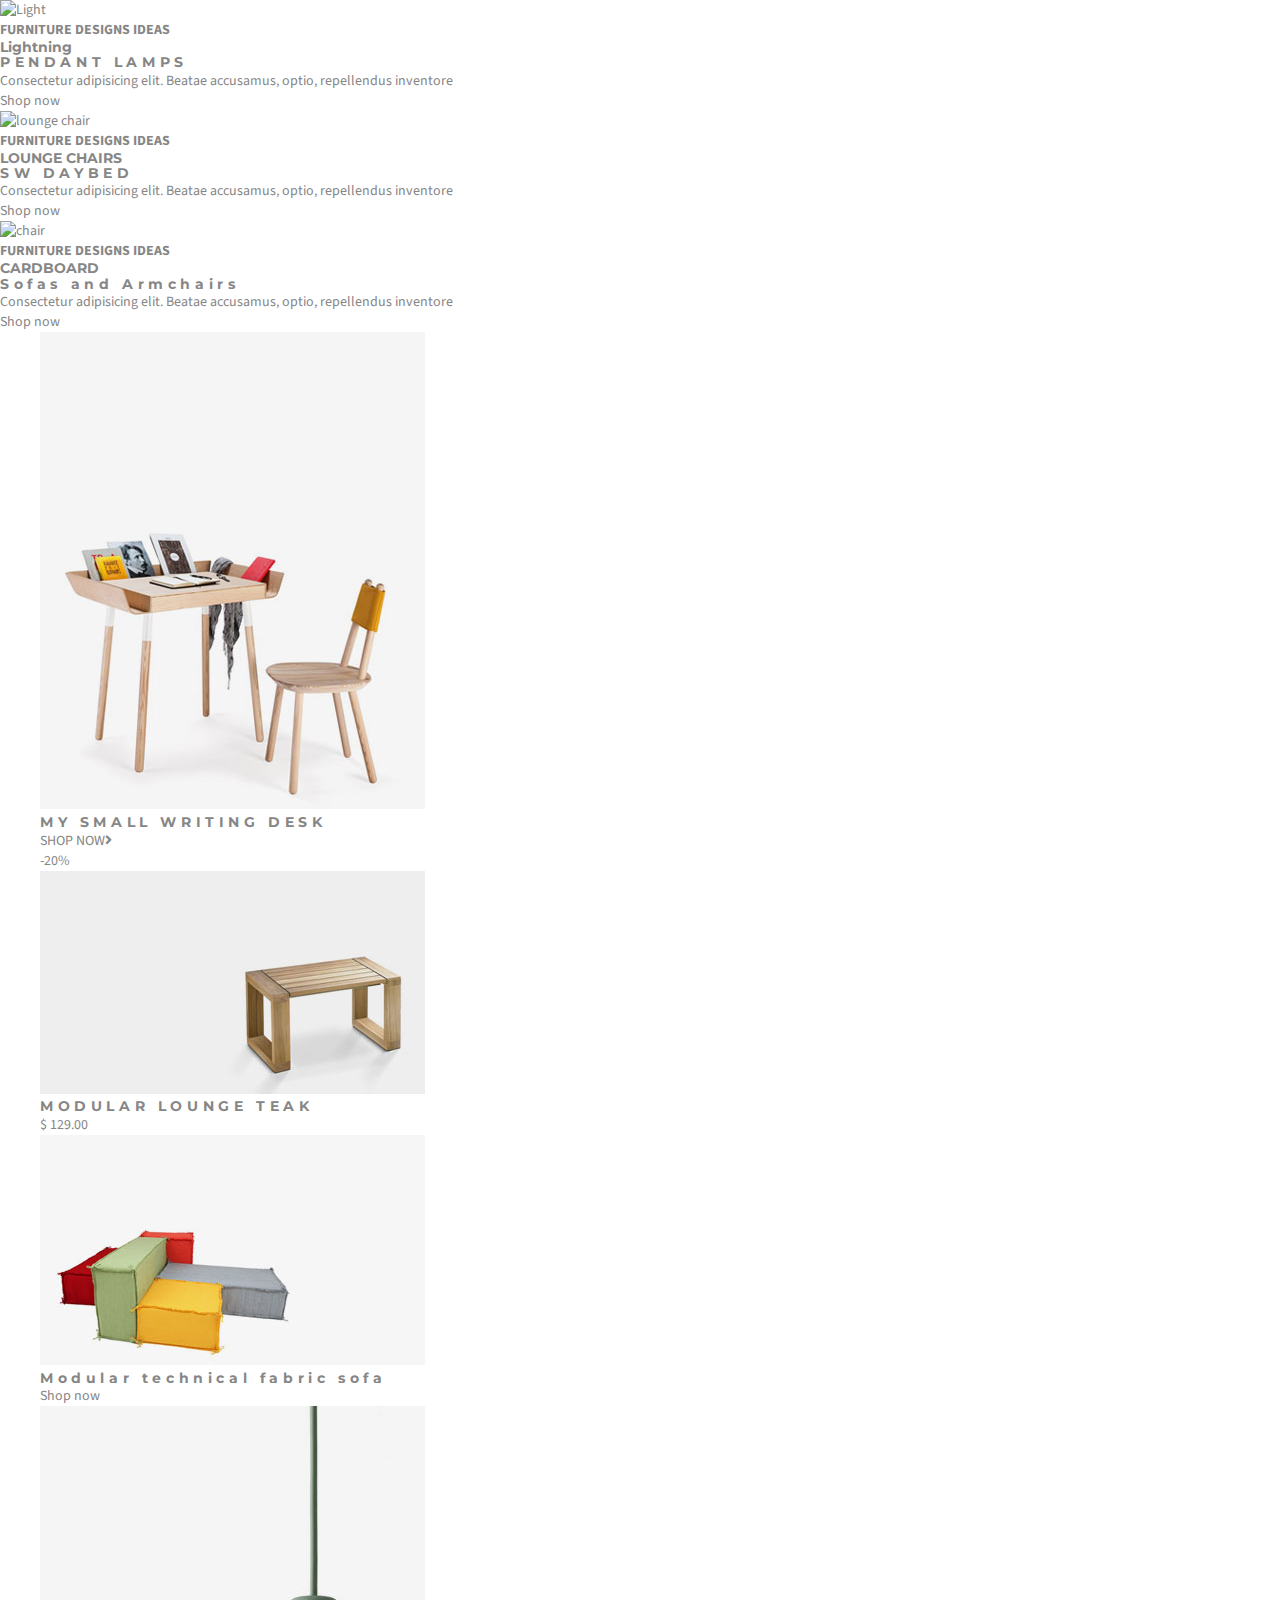
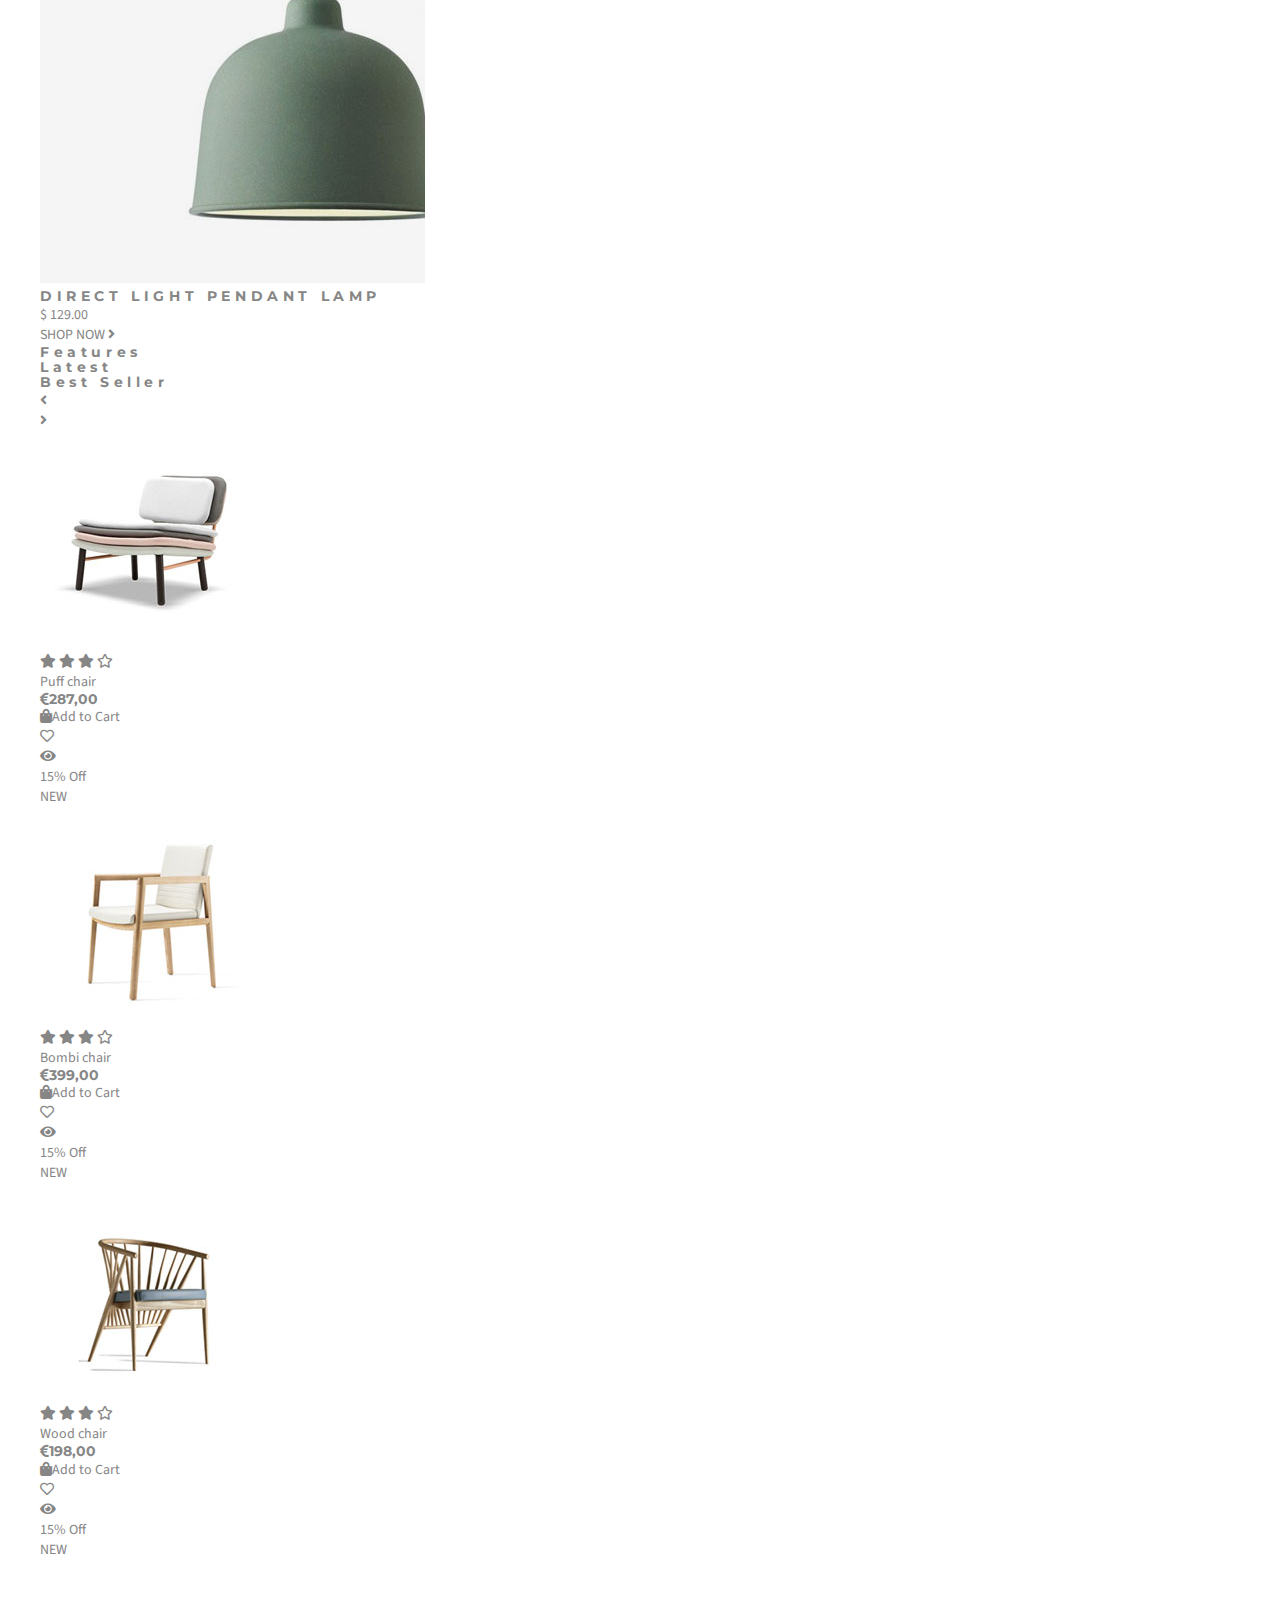
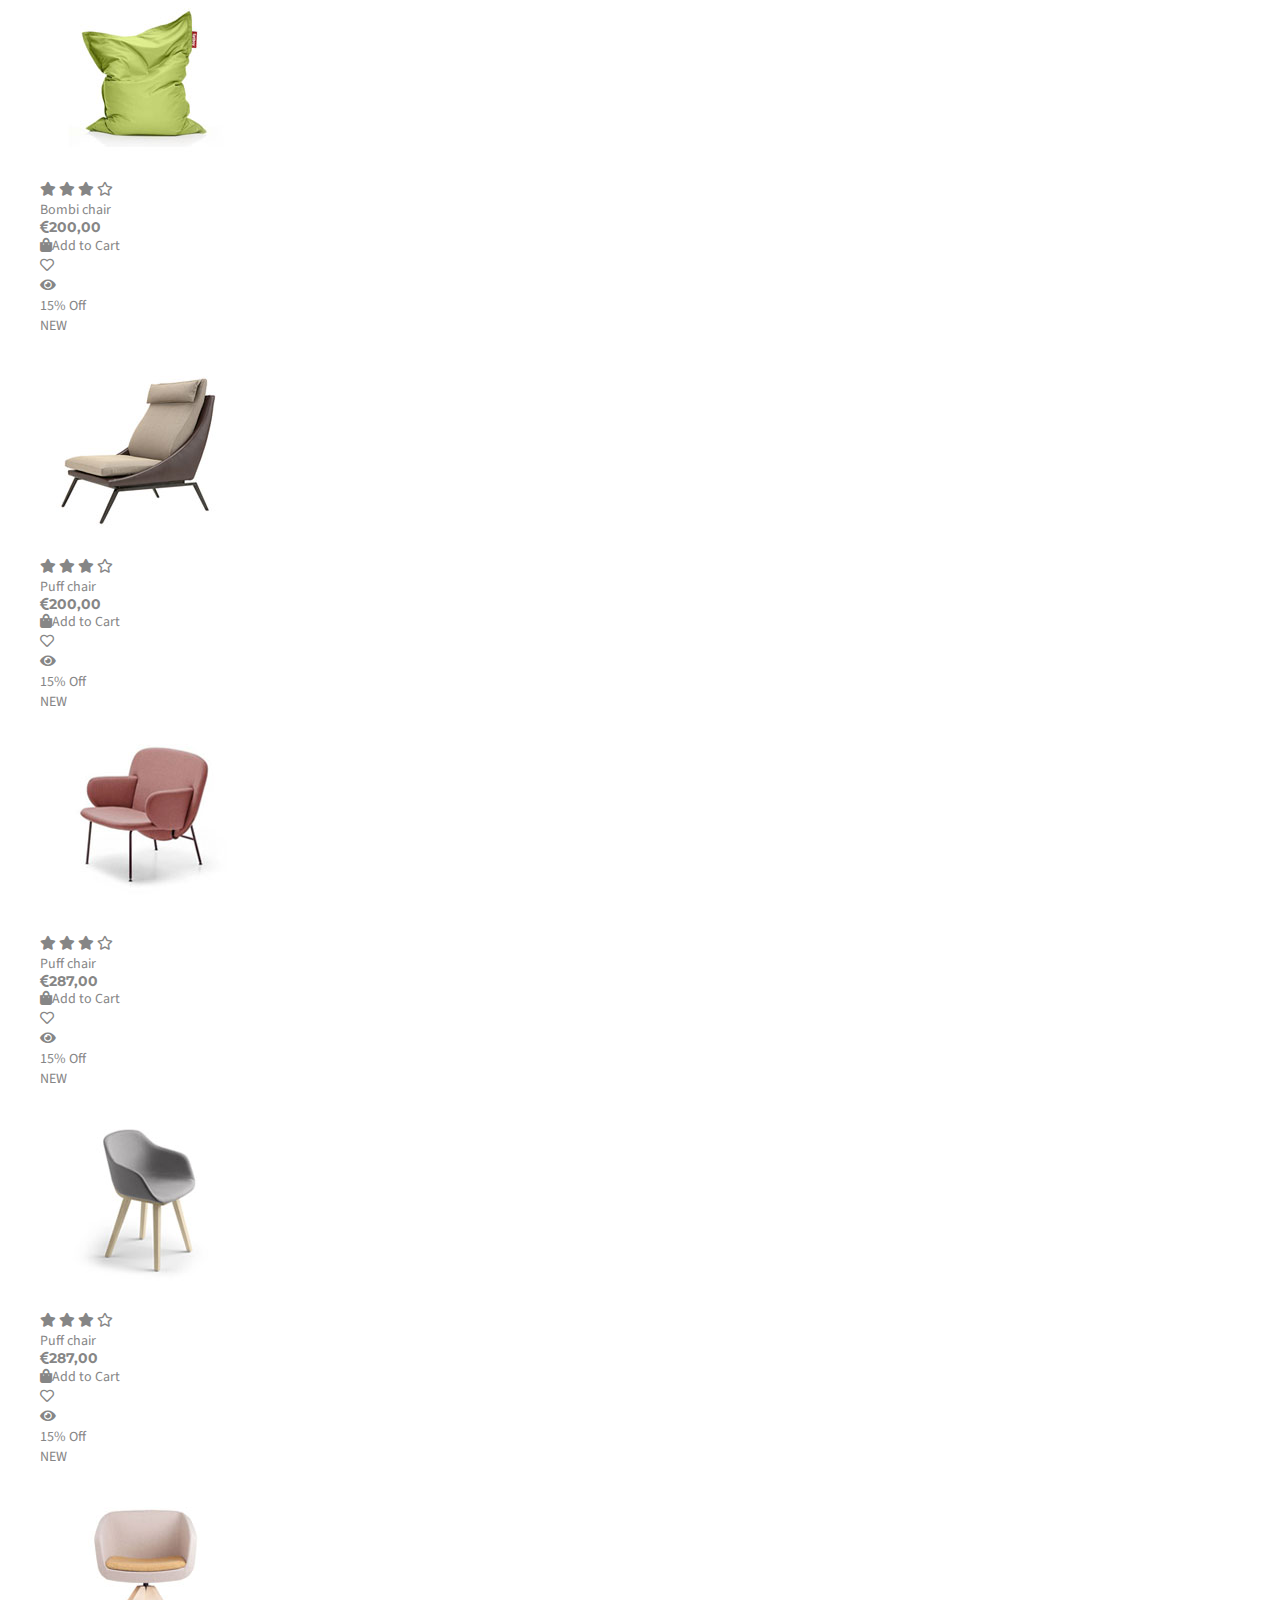
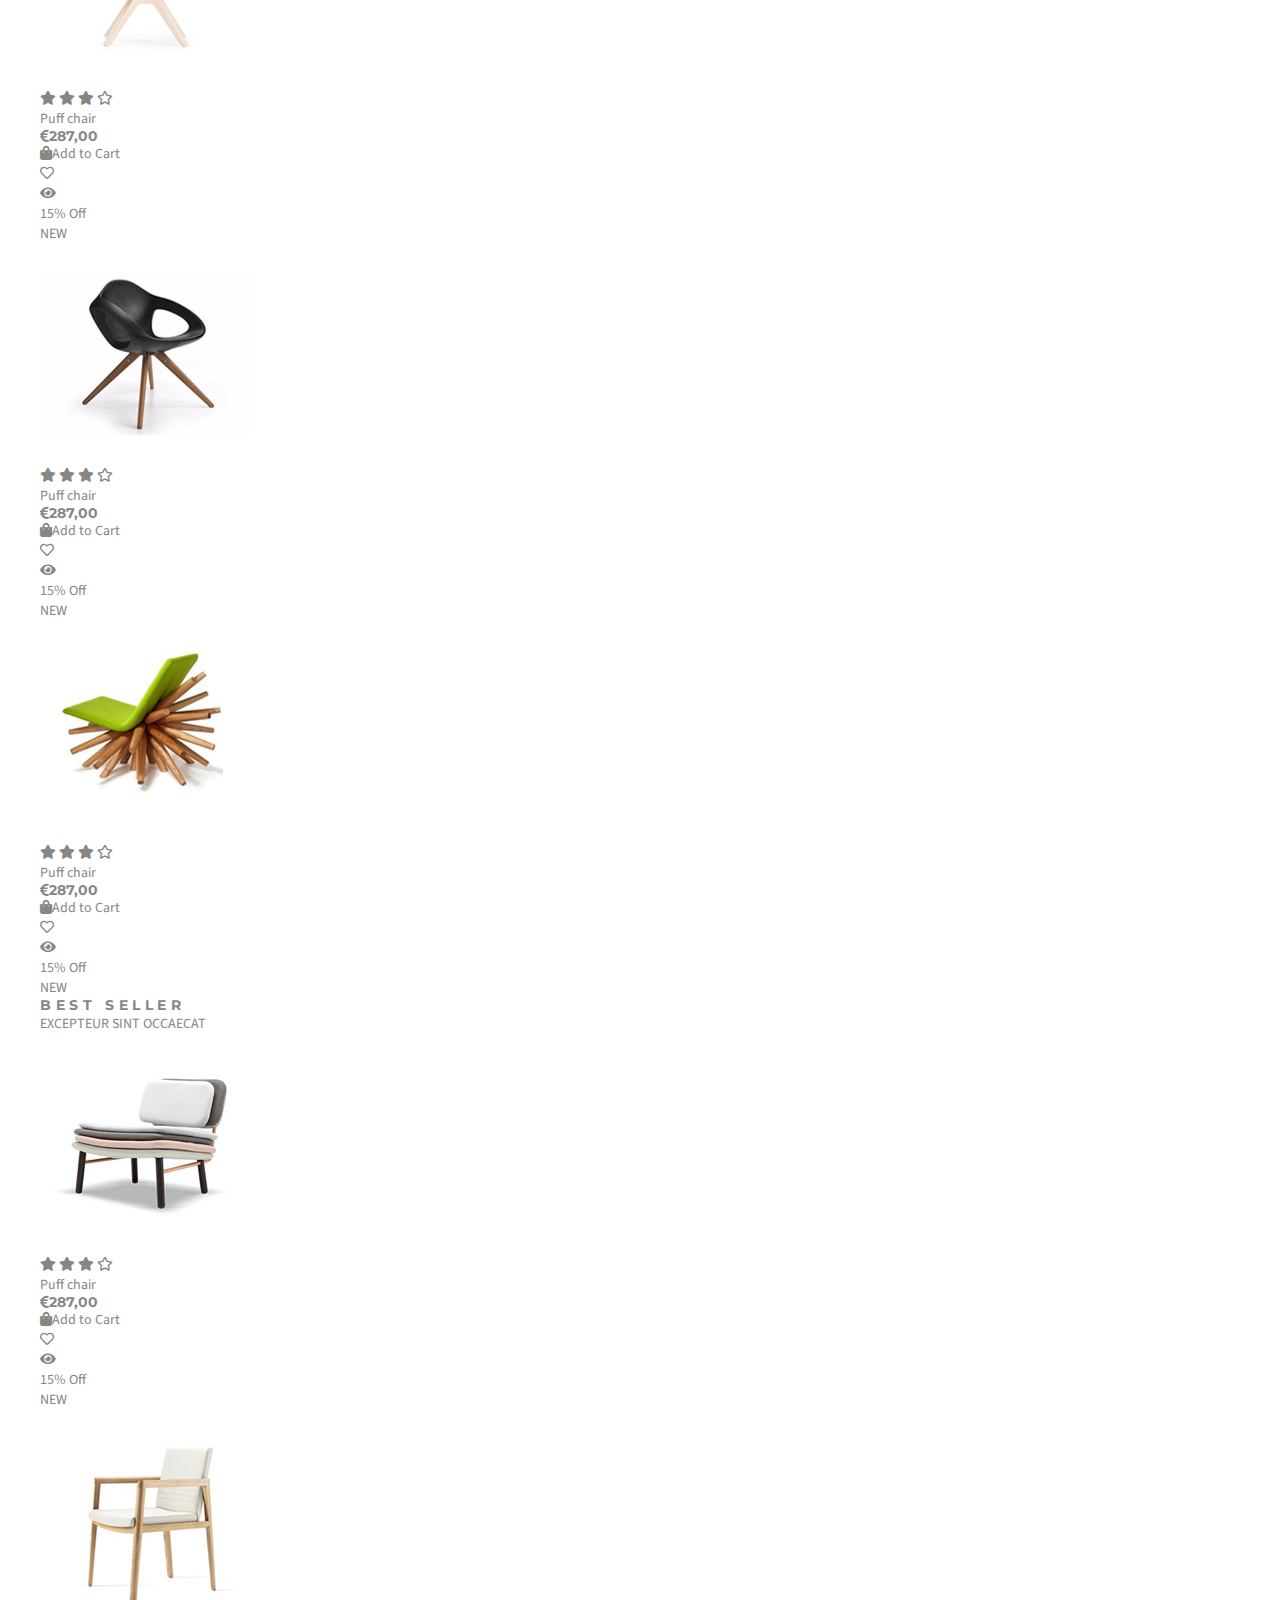
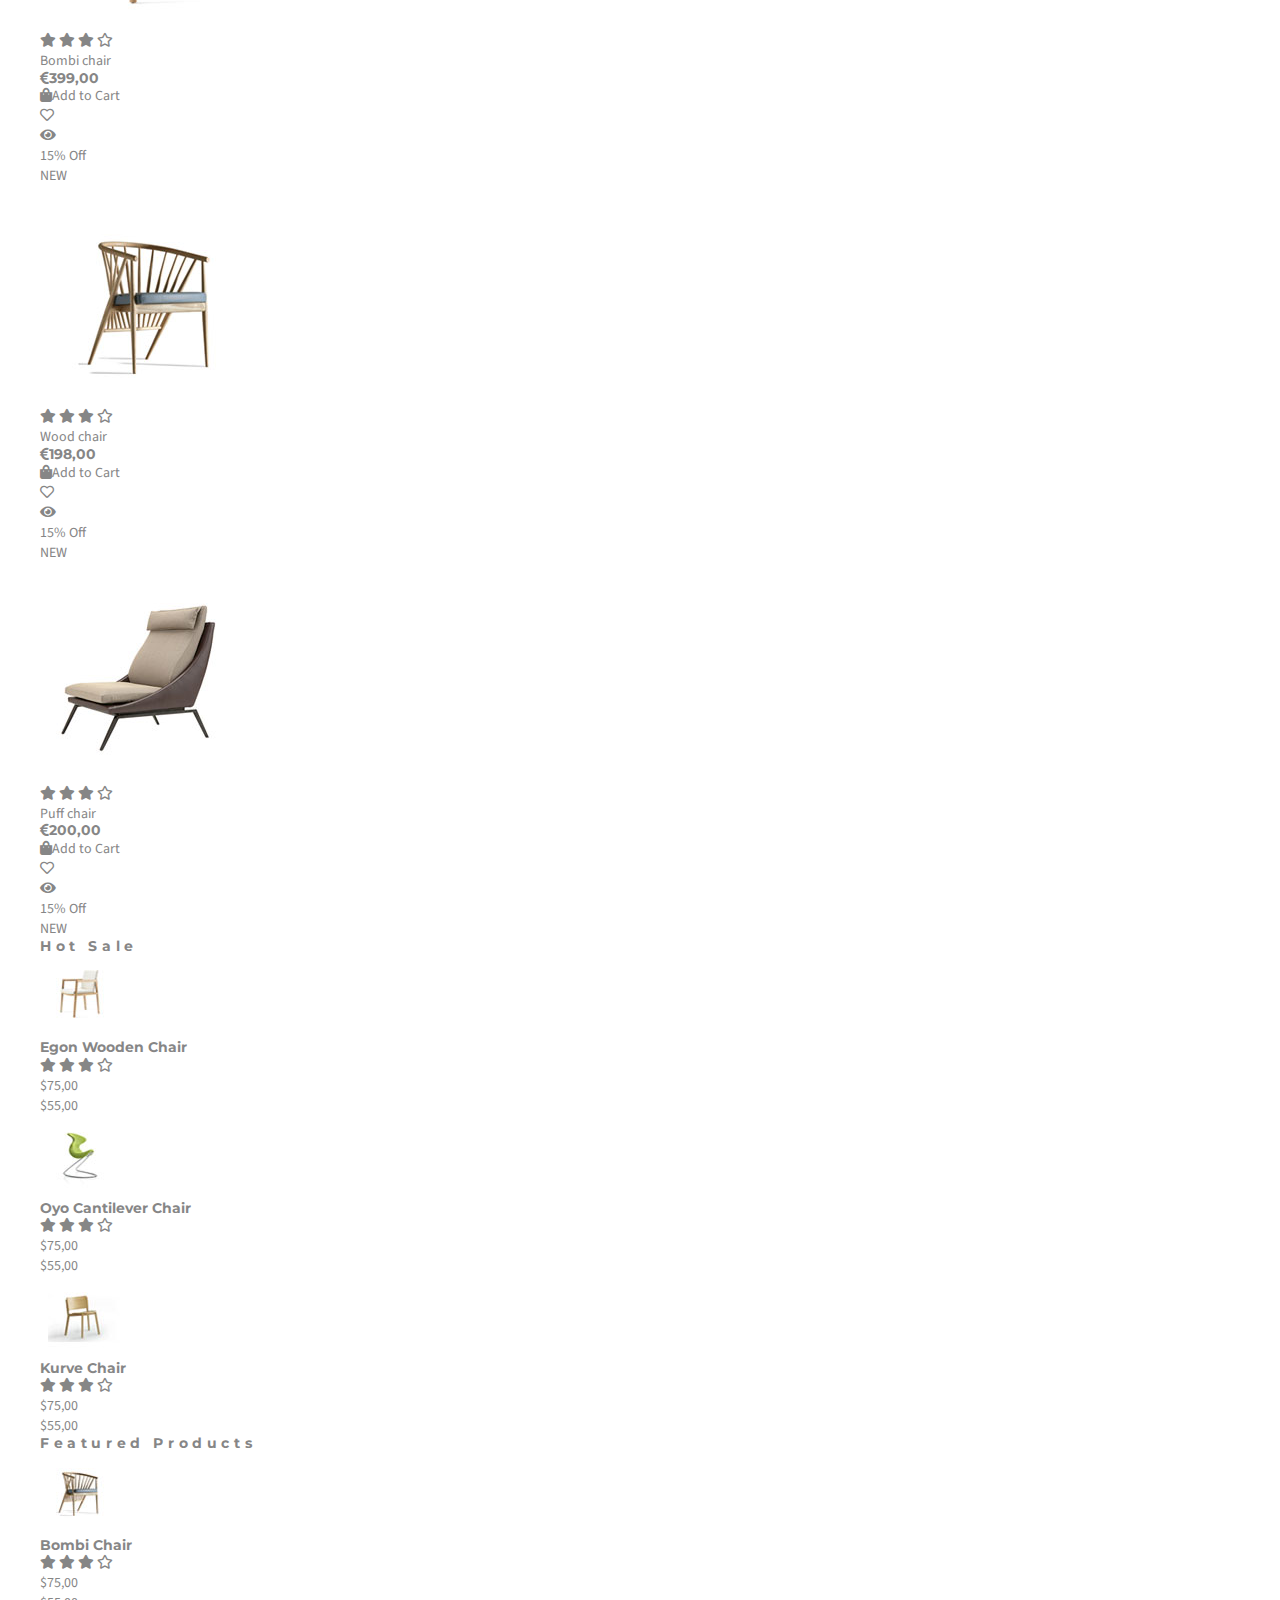
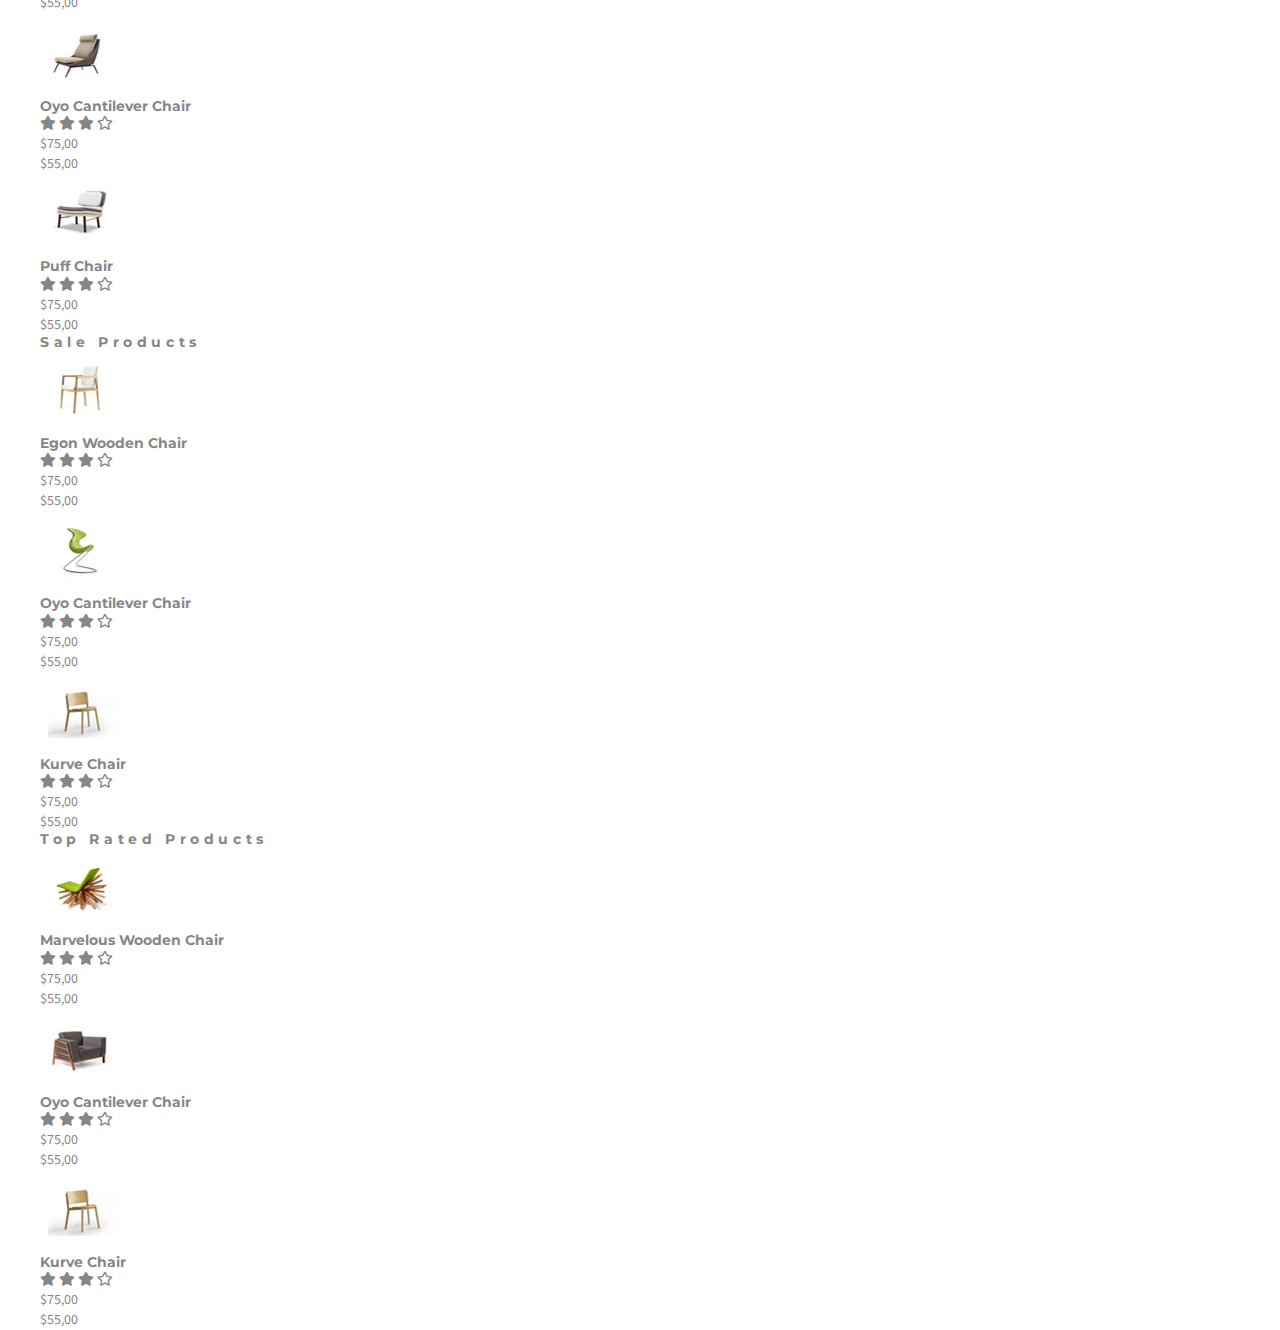
==== index.html @ 0cc844d1 "Merge branch 'master' of https://github.com/tienxmin0123/schon" ====
<!DOCTYPE html>
<html lang="en">
    <head>
        <meta charset="UTF-8">
        <meta http-equiv="X-UA-Compatible" content="IE=edge">
        <meta name="viewport" content="width=device-width, initial-scale=1.0">
        <link href="https://fonts.googleapis.com/css2?family=Source+Sans+Pro:wght@200;300;400&display=swap" rel="stylesheet">  
        <link rel="stylesheet" href="./css/style.css">
        <link href="./assets/fonts/fontawesome-free-5.15.3-web/css/all.css" rel="stylesheet">
        <link href="https://fonts.googleapis.com/css2?family=Montserrat:wght@300;600;700&display=swap" rel="stylesheet">
        <script src="https://code.jquery.com/jquery-3.6.0.js" integrity="sha256-H+K7U5CnXl1h5ywQfKtSj8PCmoN9aaq30gDh27Xc0jk=" crossorigin="anonymous"></script>
        <script type="text/javascript" src="./assets/slick/slick.js"></script>
        <link rel="stylesheet" type="text/css" href="./assets/slick/slick.css"/>
    <title>Schon</title>
</head>
<body>
    <div class="homepage">
        <div class="slider">
            <div class="slider__light slider__item">
                <div class="slider__img light">
                    <img src="./assets/images/banner/light.jpg" alt="Light">
                </div>
                <div class="slider__content">
                    <div class="slider__slogan">
                        <strong>
                            FURNITURE DESIGNS IDEAS
                        </strong>
                    </div>
                    <div class="slider__title">
                        <h1>Lightning</h1>
                    </div>
                    <div class="slider__sub-title">
                        <h2>PENDANT LAMPS</h2>
                    </div>
                    <div class="slider__desc">
                        <p>Consectetur adipisicing elit. Beatae accusamus, optio, repellendus inventore</p>
                    </div>
                    <div class="slider__btn">
                        <a href="#">Shop now</a>
                    </div>
                </div>
            </div>
            <div class="slider__lounge-chair slider__item">
                <div class="slider__img">
                    <img src="./assets/images/banner/bed.jpg" alt="lounge chair">
                </div>
                <div class="slider__content lounge-chair">
                    <div class="slider__slogan">
                        <strong>
                            FURNITURE DESIGNS IDEAS
                        </strong>
                    </div>
                    <div class="slider__title">
                        <h1>LOUNGE CHAIRS</h1>
                    </div>
                    <div class="slider__sub-title">
                        <h2>SW DAYBED</h2>
                    </div>
                    <div class="slider__desc">
                        <p>Consectetur adipisicing elit. Beatae accusamus, optio, repellendus inventore</p>
                    </div>
                    <div class="slider__btn">
                        <a href="#">Shop now</a>
                    </div>
                </div>
            </div>
            <div class="slider__chair slider__item">
                <div class="slider__img">
                    <img src="./assets/images/banner/char.jpg" alt="chair">
                </div>
                <div class="slider__content chair">
                    <div class="slider__slogan">
                        <strong>
                            FURNITURE DESIGNS IDEAS
                        </strong>
                    </div>
                    <div class="slider__title">
                        <h1>CARDBOARD</h1>
                    </div>
                    <div class="slider__sub-title">
                        <h2> Sofas and Armchairs</h2>
                    </div>
                    <div class="slider__desc">
                        <p>Consectetur adipisicing elit. Beatae accusamus, optio, repellendus inventore</p>
                    </div>
                    <div class="slider__btn">
                        <a href="#">Shop now</a>
                    </div>
                </div>
            </div>
        </div>
        <div class="banner">
            <div class="grid wide">
                <div class="banner__row row">
                    <div class="banner__item col l-4 m-6 c-12">
                        <div class="banner__item-img">
                            <img src="./assets/images/banner/img01.jpg" alt="">
                        </div>
                        <div class="banner__item-content">
                            <div class="banner__item-title">
                                <h2>MY SMALL WRITING DESK</h2>
                            </div>
                            <div class="banner__item-btn">
                                <a href="#">SHOP NOW<i class="fas fa-angle-right"></i></a>
                            </div>
                            <div class="banner__item-sale-off">
                                <p>-20%</p>
                            </div>
                        </div>
                    </div>
                    <div class="banner__item col l-4 m-6 c-12 banner__middle">
                        <div class="banner__item-half">
                            <div class="banner__item-img banner__half-img">
                                <img src="./assets/images/banner/img02.jpg" alt="">
                            </div>
                            <div class="banner__item-content banner__item-half-top">
                                <div class="banner__item-title">
                                    <h2>MODULAR LOUNGE TEAK</h2> 
                                </div>
                                <div class="banner__item-price">
                                    <p>$ 129.00</p>
                                </div>
                            </div>
                        </div>
                        <div class="banner__item-half">
                            <div class="banner__item-img banner__half-img">
                                <img src="./assets/images/banner/img03.jpg" alt="">
                            </div>
                            <div class="banner__item-content banner__item-half-bottom ">
                                <div class="banner__item-title banner__half-title-botom">
                                    <h2>Modular technical fabric sofa</h2> 
                                </div>
                                <div class="banner__item-btn banner__half-btn ">
                                    <a href="#">Shop now</a>
                                </div>
                            </div>
                        </div>
                    </div>
                    <div class="banner__item col l-4 m-6 c-12">
                        <div class="banner__item-img">
                            <img src="./assets/images/banner/img04.jpg" alt="">
                        </div>
                        <div class="banner__item-content">
                            <div class="banner__item-title">
                                <h2>DIRECT LIGHT PENDANT LAMP</h2>
                            </div>
                            <div class="banner__item-price banner__item-price-last">
                                <p>$ 129.00</p>
                            </div>
                            <div class="banner__item-btn">
                                <a href="#">SHOP NOW <i class="fas fa-angle-right"></i></a>
                            </div>
                        </div>
                    </div>
                </div>
            </div>
    </div>
    <div class="product">
        <div class="grid wide">
            <div class="product__filter">
                <div class="row">
                    <div class="col l-12 c-12 m12 product__navbar">
                        <div class="product__filter-select">
                            <div class="product__filter-options">
                                <h2>Features</h2>
                            </div>
                            <div class="product__filter-options">
                                <h2>Latest</h2>
                            </div>
                            <div class="product__filter-options">
                                <h2>Best Seller</h2>
                            </div>
                        </div>
                        <div class="product__filter-btn">
                            <div class="product__filter-next">
                                <i class="fas fa-angle-left"></i>
                            </div>
                            <div class="product__filter-next">
                                <i class="fas fa-angle-right"></i>
                            </div>
                        </div>
                    </div>
                </div>
            </div>
            <div class="product__content">
                <div class="row product__row">
                    <div class="product__item col l-2-4 m-4 c-12">
                        <a href="#">
                            <div class="product__item-img">
                                <img src="./assets/images/products/img01.jpg" alt="lounge chair">
                            </div>
                            <div class="product__item-body">
                                <div class="product__item-rating">
                                    <i class="fas fa-star product__item-rating-current"></i>
                                    <i class="fas fa-star product__item-rating-current"></i>
                                    <i class="fas fa-star product__item-rating-current"></i>
                                    <i class="far fa-star"></i>
                                </div>
                                <div class="product__item-name">
                                    <p>Puff chair</p>
                                </div>
                                <div class="product__item-price">
                                    <h3><i class="fas fa-euro-sign"></i>287,00</h3>
                                </div>
                                <div class="product__item-links">
                                    <ul>
                                        <li><a href="#" class="product__link"><i class="fas fa-shopping-bag"></i><span>Add to Cart</span></a></li>
                                        <li><a href="#" ><i class="far fa-heart"></i></a></li>
                                        <li><a href="#" ><i class="fas fa-eye"></i></a></li>
                                    </ul>
                                </div>
                            </div>
                            <div class="product__item-nature">
                                <div class="product__item-sale-off isHide ">
                                    <p> 15% Off</p>
                                </div>
                                <div class="product__item-new">
                                    <p>NEW</p>
                                </div>
                            </div>
                        </a>
                    </div>
                    <div class="product__item col l-2-4 m-4 c-12">
                        <a href="#">
                            <div class="product__item-img">
                                <img src="./assets/images/products/img02.jpg" alt="lounge chair">
                            </div>
                            <div class="product__item-body">
                                <div class="product__item-rating">
                                    <i class="fas fa-star product__item-rating-current"></i>
                                    <i class="fas fa-star product__item-rating-current"></i>
                                    <i class="fas fa-star product__item-rating-current"></i>
                                    <i class="far fa-star"></i>
                                </div>
                                <div class="product__item-name">
                                    <p>Bombi chair</p>
                                </div>
                                <div class="product__item-price">
                                    <h3><i class="fas fa-euro-sign"></i>399,00</h3>
                                </div>
                                <div class="product__item-links">
                                    <ul>
                                        <li><a href="#" class="product__link"><i class="fas fa-shopping-bag"></i><span>Add to Cart</span></a></li>
                                        <li><a href="#" ><i class="far fa-heart"></i></a></li>
                                        <li><a href="#" ><i class="fas fa-eye"></i></a></li>
                                    </ul>
                                </div>
                            </div>
                            <div class="product__item-nature isHide">
                                <div class="product__item-sale-off ">
                                    <p> 15% Off</p>
                                </div>
                                <div class="product__item-new">
                                    <p>NEW</p>
                                </div>
                            </div>
                        </a>
                    </div>
                    <div class="product__item col l-2-4 m-4 c-12">
                        <a href="#">
                            <div class="product__item-img">
                                <img src="./assets/images/products/img03.jpg" alt="lounge chair">
                            </div>
                            <div class="product__item-body">
                                <div class="product__item-rating">
                                    <i class="fas fa-star product__item-rating-current"></i>
                                    <i class="fas fa-star product__item-rating-current"></i>
                                    <i class="fas fa-star product__item-rating-current"></i>
                                    <i class="far fa-star"></i>
                                </div>
                                <div class="product__item-name">
                                    <p>Wood chair</p>
                                </div>
                                <div class="product__item-price">
                                    <h3><i class="fas fa-euro-sign"></i>198,00</h3>
                                </div>
                                <div class="product__item-links">
                                    <ul>
                                        <li><a href="#" class="product__link"><i class="fas fa-shopping-bag"></i><span>Add to Cart</span></a></li>
                                        <li><a href="#" ><i class="far fa-heart"></i></a></li>
                                        <li><a href="#" ><i class="fas fa-eye"></i></a></li>
                                    </ul>
                                </div>
                            </div>
                            <div class="product__item-nature isHide">
                                <div class="product__item-sale-off ">
                                    <p> 15% Off</p>
                                </div>
                                <div class="product__item-new">
                                    <p>NEW</p>
                                </div>
                            </div>
                        </a>
                    </div>
                    <div class="product__item col l-2-4 m-4 c-12">
                        <a href="#">
                            <div class="product__item-img">
                                <img src="./assets/images/products/img04.jpg" alt="lounge chair">
                            </div>
                            <div class="product__item-body">
                                <div class="product__item-rating">
                                    <i class="fas fa-star product__item-rating-current"></i>
                                    <i class="fas fa-star product__item-rating-current"></i>
                                    <i class="fas fa-star product__item-rating-current"></i>
                                    <i class="far fa-star"></i>
                                </div>
                                <div class="product__item-name">
                                    <p>Bombi chair</p>
                                </div>
                                <div class="product__item-price">
                                    <h3><i class="fas fa-euro-sign"></i>200,00</h3>
                                </div>
                                <div class="product__item-links">
                                    <ul>
                                        <li><a href="#" class="product__link"><i class="fas fa-shopping-bag"></i><span>Add to Cart</span></a></li>
                                        <li><a href="#" ><i class="far fa-heart"></i></a></li>
                                        <li><a href="#" ><i class="fas fa-eye"></i></a></li>
                                    </ul>
                                </div>
                            </div>
                            <div class="product__item-nature">
                                <div class="product__item-sale-off ">
                                    <p> 15% Off</p>
                                </div>
                                <div class="product__item-new">
                                    <p>NEW</p>
                                </div>
                            </div>
                        </a>
                    </div>
                    <div class="product__item col l-2-4 m-4 c-12">
                        <a href="#">
                            <div class="product__item-img">
                                <img src="./assets/images/products/img05.jpg" alt="lounge chair">
                            </div>
                            <div class="product__item-body">
                                <div class="product__item-rating">
                                    <i class="fas fa-star product__item-rating-current"></i>
                                    <i class="fas fa-star product__item-rating-current"></i>
                                    <i class="fas fa-star product__item-rating-current"></i>
                                    <i class="far fa-star"></i>
                                </div>
                                <div class="product__item-name">
                                    <p>Puff chair</p>
                                </div>
                                <div class="product__item-price">
                                    <h3><i class="fas fa-euro-sign"></i>200,00</h3>
                                </div>
                                <div class="product__item-links">
                                    <ul>
                                        <li><a href="#" class="product__link"><i class="fas fa-shopping-bag"></i><span>Add to Cart</span></a></li>
                                        <li><a href="#" ><i class="far fa-heart"></i></a></li>
                                        <li><a href="#" ><i class="fas fa-eye"></i></a></li>
                                    </ul>
                                </div>
                            </div>
                            <div class="product__item-nature">
                                <div class="product__item-sale-off ">
                                    <p> 15% Off</p>
                                </div>
                                <div class="product__item-new">
                                    <p>NEW</p>
                                </div>
                            </div>
                        </a>
                    </div>
                    <div class="product__item col l-2-4 m-4 c-12">
                        <a href="#">
                            <div class="product__item-img">
                                <img src="./assets/images/products/img06.jpg" alt="lounge chair">
                            </div>
                            <div class="product__item-body">
                                <div class="product__item-rating">
                                    <i class="fas fa-star product__item-rating-current"></i>
                                    <i class="fas fa-star product__item-rating-current"></i>
                                    <i class="fas fa-star product__item-rating-current"></i>
                                    <i class="far fa-star"></i>
                                </div>
                                <div class="product__item-name">
                                    <p>Puff chair</p>
                                </div>
                                <div class="product__item-price">
                                    <h3><i class="fas fa-euro-sign"></i>287,00</h3>
                                </div>
                                <div class="product__item-links">
                                    <ul>
                                        <li><a href="#" class="product__link"><i class="fas fa-shopping-bag"></i><span>Add to Cart</span></a></li>
                                        <li><a href="#" ><i class="far fa-heart"></i></a></li>
                                        <li><a href="#" ><i class="fas fa-eye"></i></a></li>
                                    </ul>
                                </div>
                            </div>
                            <div class="product__item-nature">
                                <div class="product__item-sale-off ">
                                    <p> 15% Off</p>
                                </div>
                                <div class="product__item-new">
                                    <p>NEW</p>
                                </div>
                            </div>
                        </a>
                    </div>
                    <div class="product__item col l-2-4 m-4 c-12">
                        <a href="#">
                            <div class="product__item-img">
                                <img src="./assets/images/products/img07.jpg" alt="lounge chair">
                            </div>
                            <div class="product__item-body">
                                <div class="product__item-rating">
                                    <i class="fas fa-star product__item-rating-current"></i>
                                    <i class="fas fa-star product__item-rating-current"></i>
                                    <i class="fas fa-star product__item-rating-current"></i>
                                    <i class="far fa-star"></i>
                                </div>
                                <div class="product__item-name">
                                    <p>Puff chair</p>
                                </div>
                                <div class="product__item-price">
                                    <h3><i class="fas fa-euro-sign"></i>287,00</h3>
                                </div>
                                <div class="product__item-links">
                                    <ul>
                                        <li><a href="#" class="product__link"><i class="fas fa-shopping-bag"></i><span>Add to Cart</span></a></li>
                                        <li><a href="#" ><i class="far fa-heart"></i></a></li>
                                        <li><a href="#" ><i class="fas fa-eye"></i></a></li>
                                    </ul>
                                </div>
                            </div>
                            <div class="product__item-nature">
                                <div class="product__item-sale-off ">
                                    <p> 15% Off</p>
                                </div>
                                <div class="product__item-new">
                                    <p>NEW</p>
                                </div>
                            </div>
                        </a>
                    </div>
                    <div class="product__item col l-2-4 m-4 c-12">
                        <a href="#">
                            <div class="product__item-img">
                                <img src="./assets/images/products/img08.jpg" alt="lounge chair">
                            </div>
                            <div class="product__item-body">
                                <div class="product__item-rating">
                                    <i class="fas fa-star product__item-rating-current"></i>
                                    <i class="fas fa-star product__item-rating-current"></i>
                                    <i class="fas fa-star product__item-rating-current"></i>
                                    <i class="far fa-star"></i>
                                </div>
                                <div class="product__item-name">
                                    <p>Puff chair</p>
                                </div>
                                <div class="product__item-price">
                                    <h3><i class="fas fa-euro-sign"></i>287,00</h3>
                                </div>
                                <div class="product__item-links">
                                    <ul>
                                        <li><a href="#" class="product__link"><i class="fas fa-shopping-bag"></i><span>Add to Cart</span></a></li>
                                        <li><a href="#" ><i class="far fa-heart"></i></a></li>
                                        <li><a href="#" ><i class="fas fa-eye"></i></a></li>
                                    </ul>
                                </div>
                            </div>
                            <div class="product__item-nature">
                                <div class="product__item-sale-off ">
                                    <p> 15% Off</p>
                                </div>
                                <div class="product__item-new">
                                    <p>NEW</p>
                                </div>
                            </div>
                        </a>
                    </div>
                    <div class="product__item col l-2-4 m-4 c-12">
                        <a href="#">
                            <div class="product__item-img">
                                <img src="./assets/images/products/img09.jpg" alt="lounge chair">
                            </div>
                            <div class="product__item-body">
                                <div class="product__item-rating">
                                    <i class="fas fa-star product__item-rating-current"></i>
                                    <i class="fas fa-star product__item-rating-current"></i>
                                    <i class="fas fa-star product__item-rating-current"></i>
                                    <i class="far fa-star"></i>
                                </div>
                                <div class="product__item-name">
                                    <p>Puff chair</p>
                                </div>
                                <div class="product__item-price">
                                    <h3><i class="fas fa-euro-sign"></i>287,00</h3>
                                </div>
                                <div class="product__item-links">
                                    <ul>
                                        <li><a href="#" class="product__link"><i class="fas fa-shopping-bag"></i><span>Add to Cart</span></a></li>
                                        <li><a href="#" ><i class="far fa-heart"></i></a></li>
                                        <li><a href="#" ><i class="fas fa-eye"></i></a></li>
                                    </ul>
                                </div>
                            </div>
                            <div class="product__item-nature">
                                <div class="product__item-sale-off ">
                                    <p> 15% Off</p>
                                </div>
                                <div class="product__item-new">
                                    <p>NEW</p>
                                </div>
                            </div>
                        </a>
                    </div>
                    <div class="product__item col l-2-4 m-4 c-12">
                        <a href="#">
                            <div class="product__item-img">
                                <img src="./assets/images/products/img10.jpg" alt="lounge chair">
                            </div>
                            <div class="product__item-body">
                                <div class="product__item-rating">
                                    <i class="fas fa-star product__item-rating-current"></i>
                                    <i class="fas fa-star product__item-rating-current"></i>
                                    <i class="fas fa-star product__item-rating-current"></i>
                                    <i class="far fa-star"></i>
                                </div>
                                <div class="product__item-name">
                                    <p>Puff chair</p>
                                </div>
                                <div class="product__item-price">
                                    <h3><i class="fas fa-euro-sign"></i>287,00</h3>
                                </div>
                                <div class="product__item-links">
                                    <ul>
                                        <li><a href="#" class="product__link"><i class="fas fa-shopping-bag"></i><span>Add to Cart</span></a></li>
                                        <li><a href="#" ><i class="far fa-heart"></i></a></li>
                                        <li><a href="#" ><i class="fas fa-eye"></i></a></li>
                                    </ul>
                                </div>
                            </div>
                            <div class="product__item-nature">
                                <div class="product__item-sale-off ">
                                    <p> 15% Off</p>
                                </div>
                                <div class="product__item-new">
                                    <p>NEW</p>
                                </div>
                            </div>
                        </a>
                    </div>
                    
                </div>
            </div>
        </div>
    </div>
    <div class="product__best-seller">
        <div class="grid wide">
            <div class="row">
                <div class="product__best-seller-heading">
                    <div class="product__best-seller-title">
                        <h2>BEST SELLER</h2>
                    </div>
                    <div class="product__best-seller-sub-title">
                        <p>EXCEPTEUR SINT OCCAECAT</p>
                    </div>
                </div>
            </div>
            <div class="row product__seller-row">
                <div class="product__item col l-3 m-4 c-12 product__seller-item">
                    <a href="#">
                        <div class="product__item-img">
                            <img src="./assets/images/products/img01.jpg" alt="lounge chair">
                        </div>
                        <div class="product__item-body product__seller-body">
                            <div class="product__item-rating">
                                <i class="fas fa-star product__item-rating-current"></i>
                                <i class="fas fa-star product__item-rating-current"></i>
                                <i class="fas fa-star product__item-rating-current"></i>
                                <i class="far fa-star"></i>
                            </div>
                            <div class="product__item-name">
                                <p>Puff chair</p>
                            </div>
                            <div class="product__item-price">
                                <h3><i class="fas fa-euro-sign"></i>287,00</h3>
                            </div>
                            <div class="product__item-links product__seller-links">
                                <ul>
                                    <li><a href="#" class="product__seller-link product__link-first" ><i class="fas fa-shopping-bag"></i><span>Add to Cart</span></a></li>
                                    <li><a href="#" class="product__seller-link " ><i class="far fa-heart"></i></a></li>
                                    <li><a href="#" class="product__seller-link " ><i class="fas fa-eye"></i></a></li>
                                </ul>
                            </div>
                        </div>
                        <div class="product__item-nature product__seller-nature">
                            <div class="product__item-sale-off isHide ">
                                <p> 15% Off</p>
                            </div>
                            <div class="product__item-new">
                                <p>NEW</p>
                            </div>
                        </div>
                    </a>
                </div>
                <div class="product__item col l-3 m-4 c-12 product__seller-item">
                    <a href="#">
                        <div class="product__item-img">
                            <img src="./assets/images/products/img02.jpg" alt="lounge chair">
                        </div>
                        <div class="product__item-body product__seller-body">
                            <div class="product__item-rating">
                                <i class="fas fa-star product__item-rating-current"></i>
                                <i class="fas fa-star product__item-rating-current"></i>
                                <i class="fas fa-star product__item-rating-current"></i>
                                <i class="far fa-star"></i>
                            </div>
                            <div class="product__item-name">
                                <p>Bombi chair</p>
                            </div>
                            <div class="product__item-price">
                                <h3><i class="fas fa-euro-sign"></i>399,00</h3>
                            </div>
                            <div class="product__item-links product__seller-links">
                                <ul>
                                    <li><a href="#" class="product__seller-link product__link-first" ><i class="fas fa-shopping-bag"></i><span>Add to Cart</span></a></li>
                                    <li><a href="#" class="product__seller-link " ><i class="far fa-heart"></i></a></li>
                                    <li><a href="#" class="product__seller-link " ><i class="fas fa-eye"></i></a></li>
                                </ul>
                            </div>
                        </div>
                        <div class="product__item-nature product__seller-nature isHide">
                            <div class="product__item-sale-off ">
                                <p> 15% Off</p>
                            </div>
                            <div class="product__item-new">
                                <p>NEW</p>
                            </div>
                        </div>
                    </a>
                </div>
                <div class="product__item col l-3 m-4 c-12 product__seller-item">
                    <a href="#">
                        <div class="product__item-img">
                            <img src="./assets/images/products/img03.jpg" alt="lounge chair">
                        </div>
                        <div class="product__item-body product__seller-body">
                            <div class="product__item-rating">
                                <i class="fas fa-star product__item-rating-current"></i>
                                <i class="fas fa-star product__item-rating-current"></i>
                                <i class="fas fa-star product__item-rating-current"></i>
                                <i class="far fa-star"></i>
                            </div>
                            <div class="product__item-name">
                                <p>Wood chair</p>
                            </div>
                            <div class="product__item-price">
                                <h3><i class="fas fa-euro-sign"></i>198,00</h3>
                            </div>
                            <div class="product__item-links product__seller-links">
                                <ul>
                                    <li><a href="#" class="product__seller-link product__link-first" ><i class="fas fa-shopping-bag"></i><span>Add to Cart</span></a></li>
                                    <li><a href="#" class="product__seller-link " ><i class="far fa-heart"></i></a></li>
                                    <li><a href="#" class="product__seller-link " ><i class="fas fa-eye"></i></a></li>
                                </ul>
                            </div>
                        </div>
                        <div class="product__item-nature product__seller-nature isHide">
                            <div class="product__item-sale-off ">
                                <p> 15% Off</p>
                            </div>
                            <div class="product__item-new">
                                <p>NEW</p>
                            </div>
                        </div>
                    </a>
                </div>
                <!-- <div class="product__item col l-3 m-4 c-12 product__seller-item">
                    <a href="#">
                        <div class="product__item-img">
                            <img src="./assets/images/products/img04.jpg" alt="lounge chair">
                        </div>
                        <div class="product__item-body product__seller-body">
                            <div class="product__item-rating">
                                <i class="fas fa-star product__item-rating-current"></i>
                                <i class="fas fa-star product__item-rating-current"></i>
                                <i class="fas fa-star product__item-rating-current"></i>
                                <i class="far fa-star"></i>
                            </div>
                            <div class="product__item-name">
                                <p>Bombi chair</p>
                            </div>
                            <div class="product__item-price">
                                <h3><i class="fas fa-euro-sign"></i>200,00</h3>
                            </div>
                            <div class="product__item-links product__seller-links">
                                <ul>
                                    <li><a href="#" class="product__seller-link product__link-first" ><i class="fas fa-shopping-bag"></i><span>Add to Cart</span></a></li>
                                    <li><a href="#" class="product__seller-link " ><i class="far fa-heart"></i></a></li>
                                    <li><a href="#" class="product__seller-link " ><i class="fas fa-eye"></i></a></li>
                                </ul>
                            </div>
                        </div>
                        <div class="product__item-nature product__seller-nature">
                            <div class="product__item-sale-off ">
                                <p> 15% Off</p>
                            </div>
                            <div class="product__item-new">
                                <p>NEW</p>
                            </div>
                        </div>
                    </a>
                </div> -->
                <div class="product__item col l-3 m-4 c-12 product__seller-item">
                    <a href="#">
                        <div class="product__item-img">
                            <img src="./assets/images/products/img05.jpg" alt="lounge chair">
                        </div>
                        <div class="product__item-body product__seller-body">
                            <div class="product__item-rating">
                                <i class="fas fa-star product__item-rating-current"></i>
                                <i class="fas fa-star product__item-rating-current"></i>
                                <i class="fas fa-star product__item-rating-current"></i>
                                <i class="far fa-star"></i>
                            </div>
                            <div class="product__item-name">
                                <p>Puff chair</p>
                            </div>
                            <div class="product__item-price">
                                <h3><i class="fas fa-euro-sign"></i>200,00</h3>
                            </div>
                            <div class="product__item-links product__seller-links">
                                <ul>
                                    <li><a href="#" class="product__seller-link product__link-first" ><i class="fas fa-shopping-bag"></i><span>Add to Cart</span></a></li>
                                    <li><a href="#" class="product__seller-link " ><i class="far fa-heart"></i></a></li>
                                    <li><a href="#" class="product__seller-link " ><i class="fas fa-eye"></i></a></li>
                                </ul>
                            </div>
                        </div>
                        <div class="product__item-nature product__seller-nature">
                            <div class="product__item-sale-off ">
                                <p> 15% Off</p>
                            </div>
                            <div class="product__item-new">
                                <p>NEW</p>
                            </div>
                        </div>
                    </a>
                </div>
            </div>
        </div>
    </div>
    <div class="product__list">
        <div class="grid wide">
            <div class="row">
                <div class="col l-3 m-6 c-12 product__list-content">
                    <div class="product__list-title">
                        <h2>Hot Sale</h2>
                    </div>
                    <div class="product__list-col">
                        <a href="#" class="product__list-item">
                            <div class="product__list-item-img">
                                <img src="./assets/images/products/img14.jpg" alt="chair">
                            </div>
                            <div class="product__list-item-body">
                                <div class="product__list-item-title">
                                    <h3>Egon Wooden Chair</h3>
                                </div>
                                <div class="product__item-rating product__list-rating">
                                    <i class="fas fa-star product__item-rating-current"></i>
                                    <i class="fas fa-star product__item-rating-current"></i>
                                    <i class="fas fa-star product__item-rating-current"></i>
                                    <i class="far fa-star"></i>
                                </div>
                                <div class="product__list-item-price">
                                    <div class="product__list-price-old">
                                        <p>$75,00</p>
                                    </div>
                                    <div class="product__list-price-current">
                                        <p>$55,00</p>
                                    </div>
                                </div>
                            </div>
                        </a>
                    </div>
                    <div class="product__list-col">
                        <a href="#" class="product__list-item">
                            <div class="product__list-item-img">
                                <img src="./assets/images/products/img15.jpg" alt="chair">
                            </div>
                            <div class="product__list-item-body">
                                <div class="product__list-item-title">
                                    <h3>Oyo Cantilever Chair</h3>
                                </div>
                                <div class="product__item-rating product__list-rating">
                                    <i class="fas fa-star product__item-rating-current"></i>
                                    <i class="fas fa-star product__item-rating-current"></i>
                                    <i class="fas fa-star product__item-rating-current"></i>
                                    <i class="far fa-star"></i>
                                </div>
                                <div class="product__list-item-price">
                                    <div class="product__list-price-old">
                                        <p>$75,00</p>
                                    </div>
                                    <div class="product__list-price-current">
                                        <p>$55,00</p>
                                    </div>
                                </div>
                            </div>
                        </a>
                    </div>
                    <div class="product__list-col">
                        <a href="#" class="product__list-item">
                            <div class="product__list-item-img">
                                <img src="./assets/images/products/img16.jpg" alt="chair">
                            </div>
                            <div class="product__list-item-body">
                                <div class="product__list-item-title">
                                    <h3>Kurve Chair</h3>
                                </div>
                                <div class="product__item-rating product__list-rating">
                                    <i class="fas fa-star product__item-rating-current"></i>
                                    <i class="fas fa-star product__item-rating-current"></i>
                                    <i class="fas fa-star product__item-rating-current"></i>
                                    <i class="far fa-star"></i>
                                </div>
                                <div class="product__list-item-price">
                                    <div class="product__list-price-old">
                                        <p>$75,00</p>
                                    </div>
                                    <div class="product__list-price-current">
                                        <p>$55,00</p>
                                    </div>
                                </div>
                            </div>
                        </a>
                    </div>
                </div>
                <div class="col l-3 m-6 c-12 product__list-content">
                    <div class="product__list-title">
                        <h2>Featured Products</h2>
                    </div>
                    <div class="product__list-col">
                        <a href="#" class="product__list-item">
                            <div class="product__list-item-img">
                                <img src="./assets/images/products/img17.jpg" alt="chair">
                            </div>
                            <div class="product__list-item-body">
                                <div class="product__list-item-title">
                                    <h3>Bombi Chair</h3>
                                </div>
                                <div class="product__item-rating product__list-rating ">
                                    <i class="fas fa-star product__item-rating-current"></i>
                                    <i class="fas fa-star product__item-rating-current"></i>
                                    <i class="fas fa-star product__item-rating-current"></i>
                                    <i class="far fa-star"></i>
                                </div>
                                <div class="product__list-item-price">
                                    <div class="product__list-price-old">
                                        <p>$75,00</p>
                                    </div>
                                    <div class="product__list-price-current">
                                        <p>$55,00</p>
                                    </div>
                                </div>
                            </div>
                        </a>
                    </div>
                    <div class="product__list-col">
                        <a href="#" class="product__list-item">
                            <div class="product__list-item-img">
                                <img src="./assets/images/products/img18.jpg" alt="chair">
                            </div>
                            <div class="product__list-item-body">
                                <div class="product__list-item-title">
                                    <h3>Oyo Cantilever Chair</h3>
                                </div>
                                <div class="product__item-rating product__list-rating">
                                    <i class="fas fa-star product__item-rating-current"></i>
                                    <i class="fas fa-star product__item-rating-current"></i>
                                    <i class="fas fa-star product__item-rating-current"></i>
                                    <i class="far fa-star"></i>
                                </div>
                                <div class="product__list-item-price">
                                    <div class="product__list-price-old">
                                        <p>$75,00</p>
                                    </div>
                                    <div class="product__list-price-current">
                                        <p>$55,00</p>
                                    </div>
                                </div>
                            </div>
                        </a>
                    </div>
                    <div class="product__list-col">
                        <a href="#" class="product__list-item">
                            <div class="product__list-item-img">
                                <img src="./assets/images/products/img19.jpg" alt="chair">
                            </div>
                            <div class="product__list-item-body">
                                <div class="product__list-item-title">
                                    <h3>Puff Chair</h3>
                                </div>
                                <div class="product__item-rating product__list-rating">
                                    <i class="fas fa-star product__item-rating-current"></i>
                                    <i class="fas fa-star product__item-rating-current"></i>
                                    <i class="fas fa-star product__item-rating-current"></i>
                                    <i class="far fa-star"></i>
                                </div>
                                <div class="product__list-item-price">
                                    <div class="product__list-price-old">
                                        <p>$75,00</p>
                                    </div>
                                    <div class="product__list-price-current">
                                        <p>$55,00</p>
                                    </div>
                                </div>
                            </div>
                        </a>
                    </div>
                </div>
                <div class="col l-3 m-6 c-12 product__list-content">
                    <div class="product__list-title">
                        <h2>Sale Products</h2>
                    </div>
                    <div class="product__list-col">
                        <a href="#" class="product__list-item">
                            <div class="product__list-item-img">
                                <img src="./assets/images/products/img14.jpg" alt="chair">
                            </div>
                            <div class="product__list-item-body">
                                <div class="product__list-item-title">
                                    <h3>Egon Wooden Chair</h3>
                                </div>
                                <div class="product__item-rating product__list-rating">
                                    <i class="fas fa-star product__item-rating-current"></i>
                                    <i class="fas fa-star product__item-rating-current"></i>
                                    <i class="fas fa-star product__item-rating-current"></i>
                                    <i class="far fa-star"></i>
                                </div>
                                <div class="product__list-item-price">
                                    <div class="product__list-price-old">
                                        <p>$75,00</p>
                                    </div>
                                    <div class="product__list-price-current">
                                        <p>$55,00</p>
                                    </div>
                                </div>
                            </div>
                        </a>
                    </div>
                    <div class="product__list-col">
                        <a href="#" class="product__list-item">
                            <div class="product__list-item-img">
                                <img src="./assets/images/products/img15.jpg" alt="chair">
                            </div>
                            <div class="product__list-item-body">
                                <div class="product__list-item-title">
                                    <h3>Oyo Cantilever Chair</h3>
                                </div>
                                <div class="product__item-rating product__list-rating">
                                    <i class="fas fa-star product__item-rating-current"></i>
                                    <i class="fas fa-star product__item-rating-current"></i>
                                    <i class="fas fa-star product__item-rating-current"></i>
                                    <i class="far fa-star"></i>
                                </div>
                                <div class="product__list-item-price">
                                    <div class="product__list-price-old">
                                        <p>$75,00</p>
                                    </div>
                                    <div class="product__list-price-current">
                                        <p>$55,00</p>
                                    </div>
                                </div>
                            </div>
                        </a>
                    </div>
                    <div class="product__list-col">
                        <a href="#" class="product__list-item">
                            <div class="product__list-item-img">
                                <img src="./assets/images/products/img16.jpg" alt="chair">
                            </div>
                            <div class="product__list-item-body">
                                <div class="product__list-item-title">
                                    <h3>Kurve Chair</h3>
                                </div>
                                <div class="product__item-rating product__list-rating">
                                    <i class="fas fa-star product__item-rating-current"></i>
                                    <i class="fas fa-star product__item-rating-current"></i>
                                    <i class="fas fa-star product__item-rating-current"></i>
                                    <i class="far fa-star"></i>
                                </div>
                                <div class="product__list-item-price">
                                    <div class="product__list-price-old">
                                        <p>$75,00</p>
                                    </div>
                                    <div class="product__list-price-current">
                                        <p>$55,00</p>
                                    </div>
                                </div>
                            </div>
                        </a>
                    </div>
                </div>
                <div class="col l-3 m-6 c-12 product__list-content">
                    <div class="product__list-title">
                        <h2>Top Rated Products</h2>
                    </div>
                    <div class="product__list-col">
                        <a href="#" class="product__list-item">
                            <div class="product__list-item-img">
                                <img src="./assets/images/products/img20.jpg" alt="chair">
                            </div>
                            <div class="product__list-item-body">
                                <div class="product__list-item-title">
                                    <h3>Marvelous Wooden Chair</h3>
                                </div>
                                <div class="product__item-rating product__list-rating">
                                    <i class="fas fa-star product__item-rating-current"></i>
                                    <i class="fas fa-star product__item-rating-current"></i>
                                    <i class="fas fa-star product__item-rating-current"></i>
                                    <i class="far fa-star"></i>
                                </div>
                                <div class="product__list-item-price">
                                    <div class="product__list-price-old">
                                        <p>$75,00</p>
                                    </div>
                                    <div class="product__list-price-current">
                                        <p>$55,00</p>
                                    </div>
                                </div>
                            </div>
                        </a>
                    </div>
                    <div class="product__list-col">
                        <a href="#" class="product__list-item">
                            <div class="product__list-item-img">
                                <img src="./assets/images/products/img21.jpg" alt="chair">
                            </div>
                            <div class="product__list-item-body">
                                <div class="product__list-item-title">
                                    <h3>Oyo Cantilever Chair</h3>
                                </div>
                                <div class="product__item-rating product__list-rating">
                                    <i class="fas fa-star product__item-rating-current"></i>
                                    <i class="fas fa-star product__item-rating-current"></i>
                                    <i class="fas fa-star product__item-rating-current"></i>
                                    <i class="far fa-star"></i>
                                </div>
                                <div class="product__list-item-price">
                                    <div class="product__list-price-old">
                                        <p>$75,00</p>
                                    </div>
                                    <div class="product__list-price-current">
                                        <p>$55,00</p>
                                    </div>
                                </div>
                            </div>
                        </a>
                    </div>
                    <div class="product__list-col">
                        <a href="#" class="product__list-item">
                            <div class="product__list-item-img">
                                <img src="./assets/images/products/img16.jpg" alt="chair">
                            </div>
                            <div class="product__list-item-body">
                                <div class="product__list-item-title">
                                    <h3>Kurve Chair</h3>
                                </div>
                                <div class="product__item-rating product__list-rating">
                                    <i class="fas fa-star product__item-rating-current"></i>
                                    <i class="fas fa-star product__item-rating-current"></i>
                                    <i class="fas fa-star product__item-rating-current"></i>
                                    <i class="far fa-star"></i>
                                </div>
                                <div class="product__list-item-price">
                                    <div class="product__list-price-old">
                                        <p>$75,00</p>
                                    </div>
                                    <div class="product__list-price-current">
                                        <p>$55,00</p>
                                    </div>
                                </div>
                            </div>
                        </a>
                    </div>
                </div>
            </div>
        </div>
    </div>
    <script>
        // slick slider
        $('.slider').slick({
            dots: true,
            infinite: true,
            speed: 1000,
            fade: true,
            cssEase: 'linear'
        });
        //  slick best seller
        // $('.product__seller-row').slick({
        //     slidesToShow: 1,
        //     slidesToScroll: 1,
        //     autoplay: true,
        //     autoplaySpeed: 5000,
        // });
    </script>
</body>
</html>
---- css/style.css ----
.grid {
  width: 1200px;
  max-width: 100%;
  margin: 0 auto;
}

.grid__full-screen {
  width: 100%;
}

.grid__row {
  display: -webkit-box;
  display: -ms-flexbox;
  display: flex;
  -ms-flex-wrap: wrap;
      flex-wrap: wrap;
}

* {
  -webkit-box-sizing: inherit;
          box-sizing: inherit;
  color: inherit;
  margin: 0;
  padding: 0;
  font-family: 'Source Sans Pro', sans-serif;
  line-height: 1.4285;
  font-size: 1.4rem;
}

ol, ul {
  list-style: none;
}

a {
  text-decoration: none;
}

html {
  font-size: 62.5%;
  color: #868686;
  -webkit-box-sizing: border-box;
          box-sizing: border-box;
}

h1, h2, h3, h4, h5, h6 {
  font-family: 'Montserrat', sans-serif;
  line-height: 1.1;
  color: inherit;
}

h2 {
  letter-spacing: 0.46rem;
}

.app {
  margin: 80px 0;
}

.header__blog {
  margin: 55px 0;
}

.header__banner {
  position: relative;
}

.header__img img {
  display: block;
  width: 100%;
  height: auto;
}

.header__title {
  color: #383838;
  position: absolute;
  width: 100%;
  top: 40%;
  text-align: center;
  text-transform: uppercase;
}

.header__title h1 {
  font-size: 4.4rem;
  font-weight: 700;
  letter-spacing: 1px;
}

.header__nav {
  background: #eeeeee;
  height: 44px;
  width: 100%;
  display: -webkit-box;
  display: -ms-flexbox;
  display: flex;
}

.header__nav-items {
  line-height: 44px;
  display: -webkit-box;
  display: -ms-flexbox;
  display: flex;
  -webkit-box-pack: justify;
      -ms-flex-pack: justify;
          justify-content: space-between;
  -webkit-box-align: center;
      -ms-flex-align: center;
          align-items: center;
}

.header__link-page a {
  margin: 0px 4px;
  color: #868686;
}

.header__list-items a {
  color: #868686;
}

.header__link-action a {
  margin: 0px 8px;
  color: #868686;
}

.header__link-action a i {
  color: #000;
  margin-left: 8px;
}

.header__link-action a i:hover {
  color: #ff6060;
  -webkit-transition: 0.6s;
  transition: 0.6s;
}

.header__link-page a:hover, .header__list-items a:hover {
  color: #ff6060;
  -webkit-transition: 0.6s;
  transition: 0.6s;
}

.header__link-page a i, .header__list-items a i {
  margin-left: 6px;
}

.main__item {
  margin-bottom: 20px;
}

.main__item .item__head {
  position: relative;
}

.main__item .item__head .item__img img {
  display: block;
  width: 100%;
  height: auto;
}

.main__item .item__head .item__social {
  position: absolute;
  top: 14%;
  right: 5%;
}

.main__item .item__head .item__social a {
  color: #fff;
  margin: 0px 4px;
  font-size: 1.6rem;
  font-weight: 600;
}

.main__item .item__head .item__social a:hover {
  color: #ff6060;
  -webkit-transition: 0.6s;
  transition: 0.6s;
}

.main__item .item__head .item__social a i {
  margin-left: 4px;
}

.item__body {
  display: -webkit-box;
  display: -ms-flexbox;
  display: flex;
}

.item__body .item__date {
  min-width: 62px;
  height: 63px;
  color: #fff;
  background-color: #919191;
  text-align: center;
  font-size: 1.6rem;
  padding: 8px;
  margin-right: 50px;
}

.item__body .item__date strong {
  font-size: 3rem;
  line-height: 1.1;
}

.item__body .item__content {
  margin: 32px 0;
}

.item__body .item__content .item__title h2 {
  letter-spacing: 1px;
}

.item__body .item__content .item__title h2 a {
  font-size: 3rem;
  color: #494949;
}

.item__body .item__content .item__title h2 a:hover {
  color: #ff6060;
  -webkit-transition: 0.6s;
  transition: 0.6s;
}

.item__body .item__content .item__contact {
  display: -webkit-inline-box;
  display: -ms-inline-flexbox;
  display: inline-flex;
  -webkit-transform: translateY(-10px);
          transform: translateY(-10px);
  margin: 24px 0 16px 0;
}

.item__body .item__content .item__contact a {
  margin-right: 32px;
  color: #868686;
  font-style: italic;
}

.item__body .item__content .item__contact a:hover {
  color: #ff6060;
  -webkit-transition: 0.6s;
  transition: 0.6s;
}

.item__body .item__content .item__contact a i {
  color: #000;
  margin-right: 4px;
}

.item__body .item__content .item__desc {
  margin: 16px 0;
}

.item__body .item__content .item__desc p {
  line-height: 2;
}

.item__body .item__content .item__btn {
  margin: 32px 0;
}

.item__body .item__content .item__btn a {
  color: #494949;
  font-weight: 700;
  letter-spacing: 1px;
  text-transform: uppercase;
}

.item__body .item__content .item__btn a:hover {
  color: #ff6060;
  -webkit-transition: 0.6s;
  transition: 0.6s;
}

.footer__blog .grid {
  display: -webkit-box;
  display: -ms-flexbox;
  display: flex;
  -webkit-box-pack: justify;
      -ms-flex-pack: justify;
          justify-content: space-between;
}

.footer__blog .grid a {
  border: 1px solid #000;
  padding: 5px 16px;
  font-size: 1.8rem;
  font-weight: 700;
  color: #494949;
}

.footer__blog .grid a:hover {
  border-color: #ff6060;
  background-color: #ff6060;
  color: #fff;
  -webkit-transition: 0.6s;
  transition: 0.6s;
}

@media screen and (max-width: 767px) {
  .grid {
    padding: 0 15px;
    -webkit-box-sizing: border-box;
            box-sizing: border-box;
  }
  .header__img img {
    min-height: 105px;
    -o-object-fit: cover;
       object-fit: cover;
  }
  .header__title h1 {
    font-size: 2rem;
  }
  .header__link-action .header__list-bar i {
    font-size: 2rem;
  }
  .header__link-action a span {
    display: none;
  }
  .main__item {
    position: relative;
  }
  .item__body .item__date {
    min-width: 58px;
    height: 65px;
    font-size: 1.4rem;
    margin-right: 12px;
  }
  .item__body .item__content {
    margin: 16px 0;
  }
  .item__body .item__content .item__contact {
    margin: 16px 0;
  }
  .item__body .item__date {
    font-size: 14px;
    line-height: 16px;
  }
  .item__body .item__date strong {
    font-size: 2rem;
    line-height: 23px;
  }
  .item__body .item__content .item__title h2 {
    letter-spacing: 0;
  }
  .item__body .item__content .item__title h2 a {
    font-weight: bold;
    font-family: "Montserrat", sans-serif;
    font-size: 1.6rem;
    line-height: 20px;
  }
  .item__body .item__content .item__desc {
    margin: 0;
  }
  .item__contact {
    -ms-flex-wrap: wrap;
        flex-wrap: wrap;
  }
  .item__sub-date, .item__list, .item__comments {
    width: calc(100% / 2);
  }
  .item__sub-date, .item__list {
    margin: 8px 0;
  }
  .item__body .item__content .item__contact a {
    margin: 0;
  }
  .item__content {
    min-height: 280px;
  }
  .item__body .item__content .item__desc, .item__body .item__content .item__btn {
    margin-left: -65px;
  }
  .item__body .item__content .item__desc p {
    margin: 0;
  }
}

.btn__back-to-top {
  background-color: #252525;
}

.btn__back-to-top i {
  position: fixed;
  bottom: 45px;
  right: 20px;
  padding: 13px 15px;
  cursor: pointer;
  font-size: 25px;
  text-align: center;
  border-radius: 5px;
  color: #fff;
  background-color: #252525;
  -webkit-transition: opacity 0.3 ease-in-out;
  transition: opacity 0.3 ease-in-out;
  -webkit-animation: animate 1.5s infinite;
          animation: animate 1.5s infinite;
}

.search {
  position: fixed;
  top: 0;
  right: 0;
  bottom: 0;
  left: 0;
  text-align: center;
  background: #f8f8f8;
  display: none;
}

.search__container {
  width: 100%;
  height: 100%;
  display: -webkit-box;
  display: -ms-flexbox;
  display: flex;
  -webkit-box-align: center;
      -ms-flex-align: center;
          align-items: center;
}

.search form {
  position: relative;
  width: 770px;
  margin: 0 auto;
  border-left: 1px solid #bdbdbd;
}

.search form fieldset {
  padding: 0;
  margin: 0;
  border: 0;
  width: 100%;
  display: -webkit-inline-box;
  display: -ms-inline-flexbox;
  display: inline-flex;
}

.search form fieldset input {
  margin: 0;
  border: 0;
  width: 100%;
  outline: none;
  color: #9d9d9d;
  background: #f8f8f8;
  padding: 15px 22px;
  font-size: 2.5rem;
  font-weight: 300;
}

.search form fieldset a {
  position: absolute;
  font-size: 2.5rem;
  color: #9d9d9d;
  top: 15px;
  right: 50px;
}

.search form fieldset a i {
  font-size: 2.3rem;
}

.search form fieldset a:hover {
  color: #ff6060;
  -webkit-transition: 0.2s;
  transition: 0.2s;
}

.search form fieldset button {
  position: absolute;
  top: 19px;
  right: 5px;
  border: 0;
  padding: 0;
  outline: none;
  color: #9d9d9d;
  font-size: 2.5rem;
  font-weight: 100;
  background: #f8f8f8;
}

.search form fieldset button:hover {
  -webkit-transition: 0.2s;
  transition: 0.2s;
  color: #ff6060;
}

.search__close {
  position: fixed;
  left: 50%;
  bottom: 100px;
}

.search__close a {
  font-size: 2.5rem;
  font-weight: 100;
  color: #9d9d9d;
}

.search__close a:hover {
  -webkit-transition: 0.2s;
  transition: 0.2s;
  color: #ff6060;
}

.search__close a i {
  font-size: 1.6rem;
}

.isShow {
  display: block;
}

@-webkit-keyframes animate {
  0% {
    -webkit-transform: translateY(0);
            transform: translateY(0);
  }
  100% {
    -webkit-transform: translateY(20px);
            transform: translateY(20px);
  }
}

@keyframes animate {
  0% {
    -webkit-transform: translateY(0);
            transform: translateY(0);
  }
  100% {
    -webkit-transform: translateY(20px);
            transform: translateY(20px);
  }
}

@media screen and (max-width: 767px) {
  .search__container {
    padding: 0 16px;
    -webkit-box-sizing: border-box;
            box-sizing: border-box;
  }
}
/*# sourceMappingURL=style.css.map */
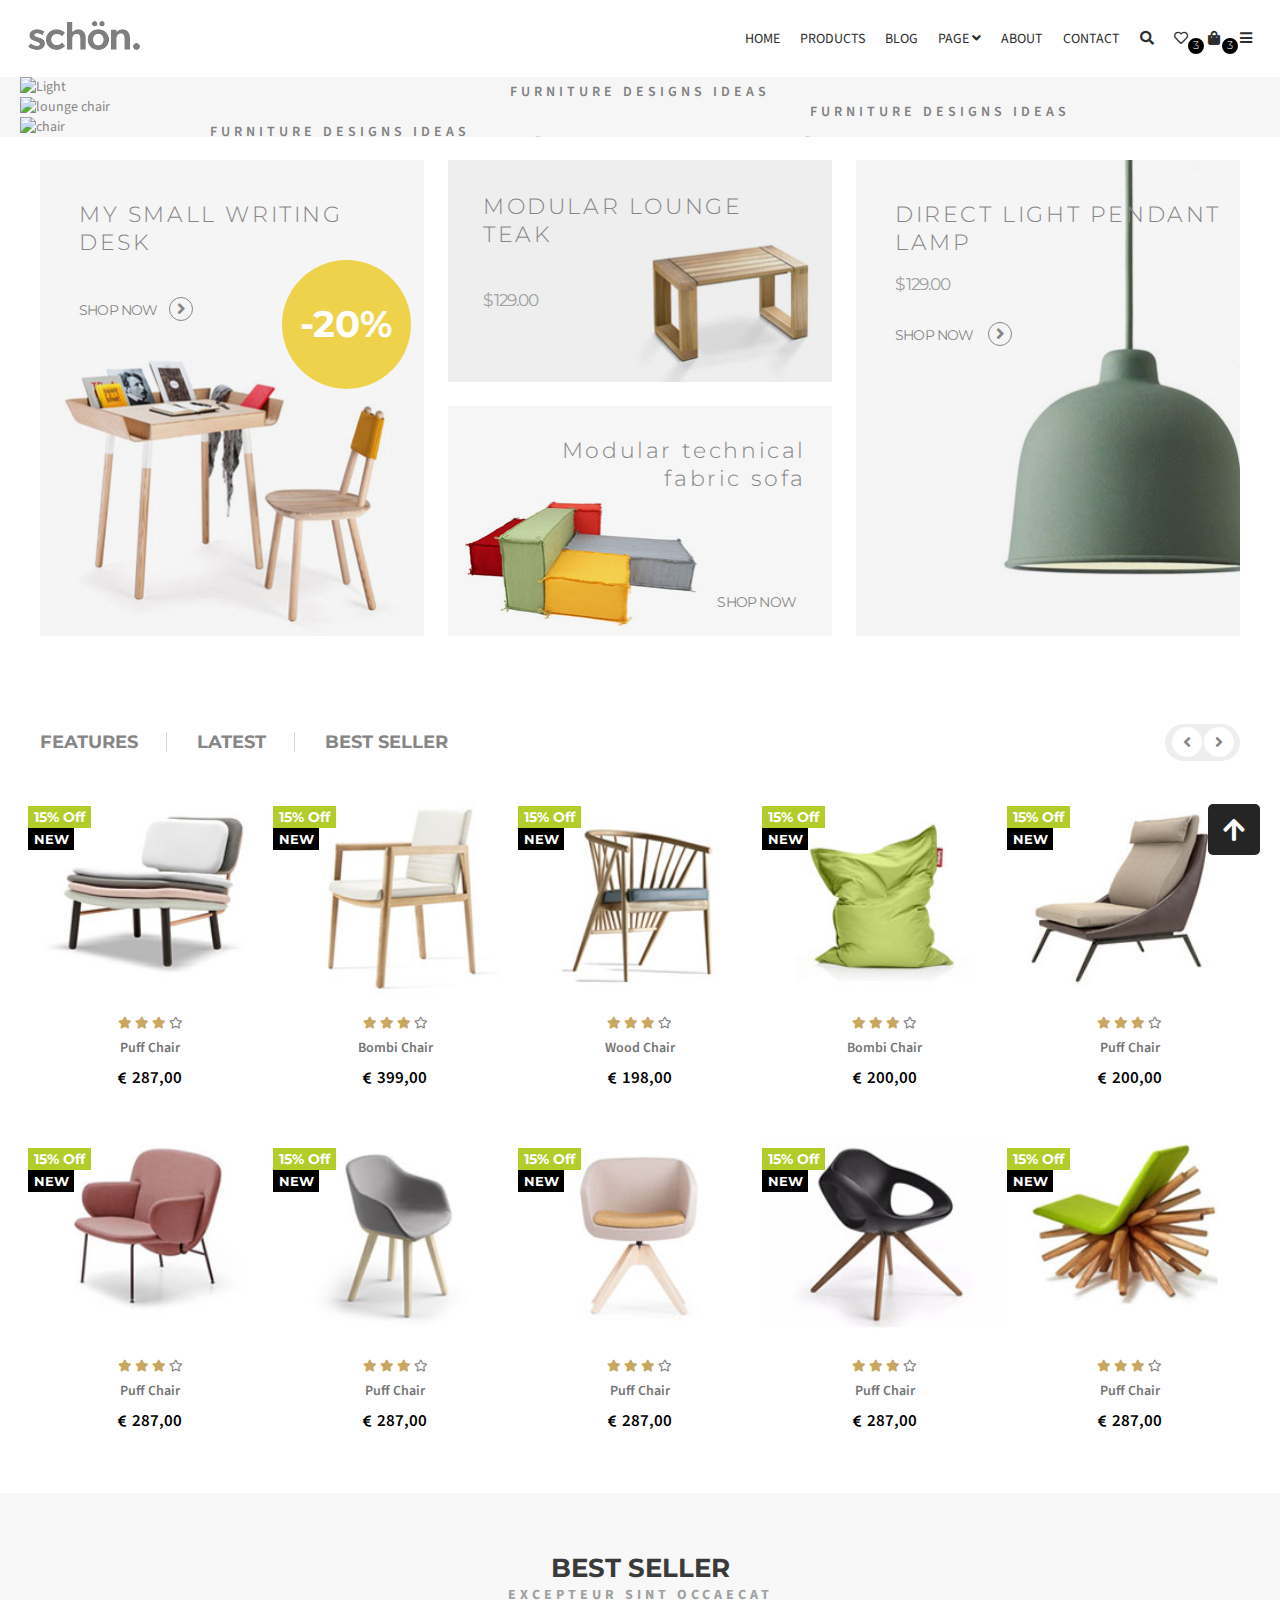
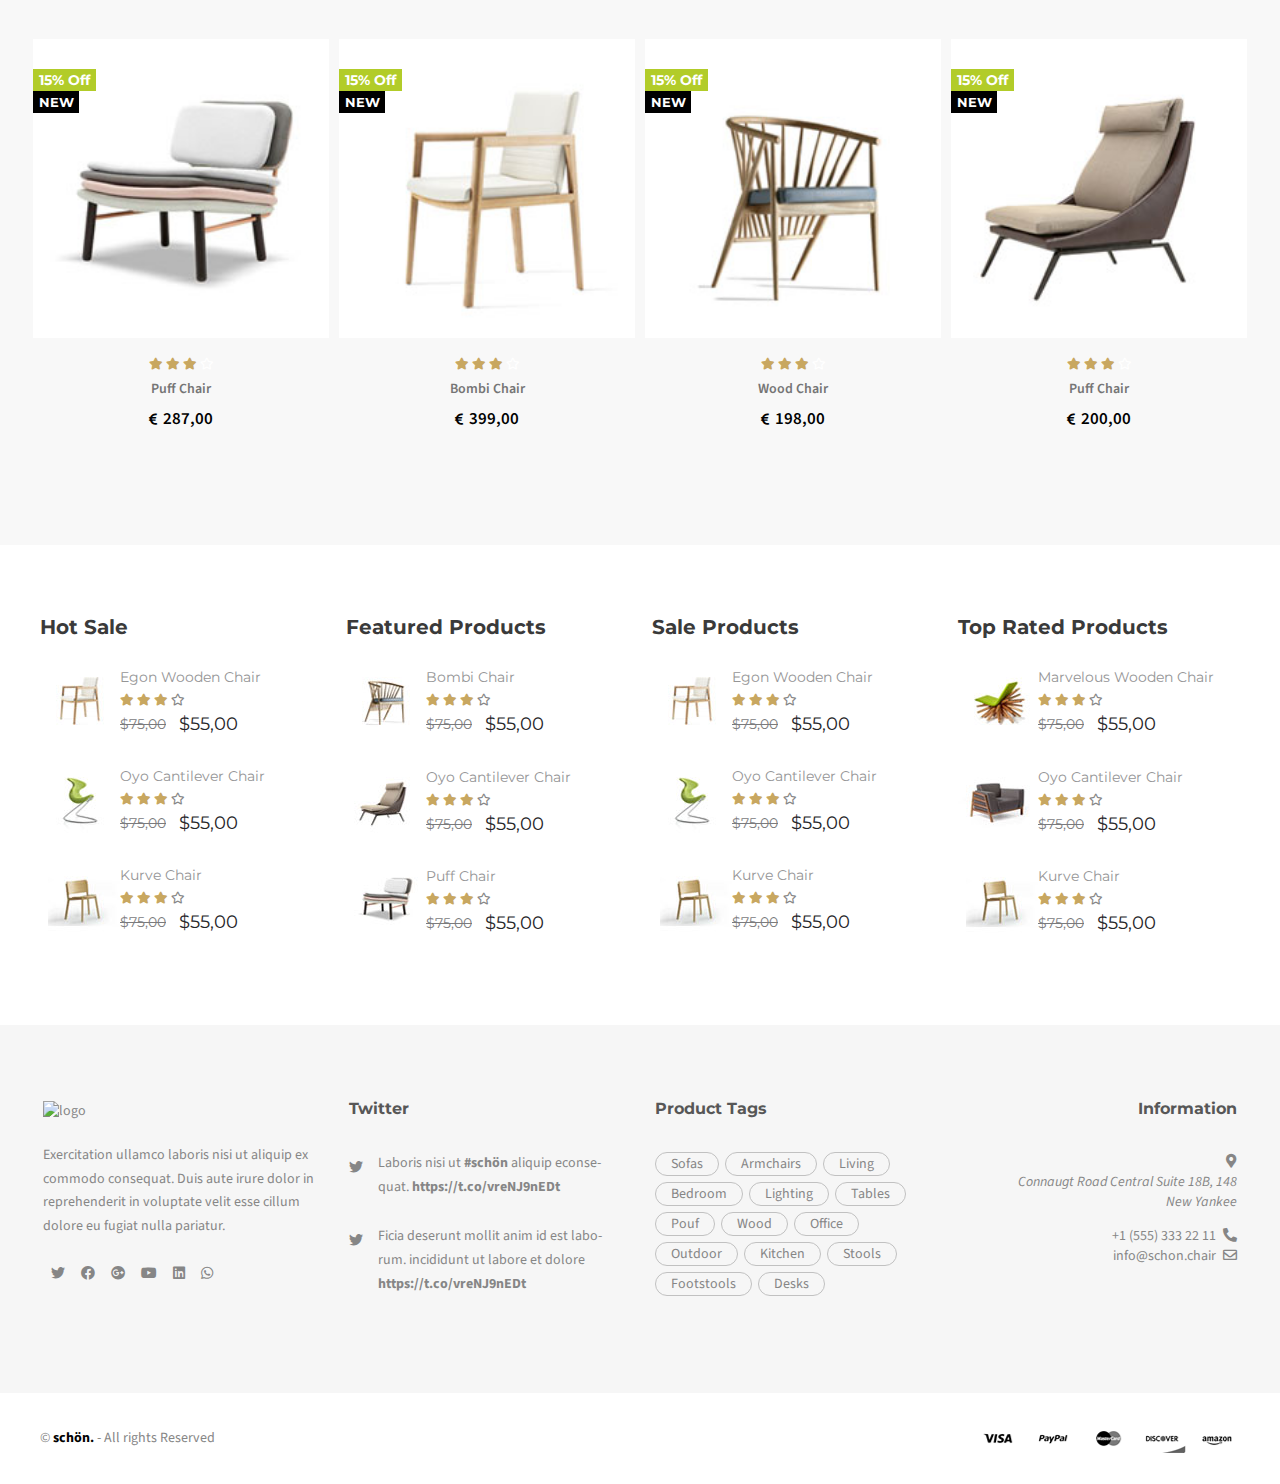
==== commit 7becef85: "SC : debug css" ====
--- a/index.html
+++ b/index.html
@@ -5,15 +5,454 @@
         <meta http-equiv="X-UA-Compatible" content="IE=edge">
         <meta name="viewport" content="width=device-width, initial-scale=1.0">
         <link href="https://fonts.googleapis.com/css2?family=Source+Sans+Pro:wght@200;300;400&display=swap" rel="stylesheet">  
-        <link rel="stylesheet" href="./css/style.css">
         <link href="./assets/fonts/fontawesome-free-5.15.3-web/css/all.css" rel="stylesheet">
         <link href="https://fonts.googleapis.com/css2?family=Montserrat:wght@300;600;700&display=swap" rel="stylesheet">
         <script src="https://code.jquery.com/jquery-3.6.0.js" integrity="sha256-H+K7U5CnXl1h5ywQfKtSj8PCmoN9aaq30gDh27Xc0jk=" crossorigin="anonymous"></script>
-        <script type="text/javascript" src="./assets/slick/slick.js"></script>
         <link rel="stylesheet" type="text/css" href="./assets/slick/slick.css"/>
+        <link rel="stylesheet" href="https://cdnjs.cloudflare.com/ajax/libs/font-awesome/5.15.4/css/all.min.css" integrity="sha512-1ycn6IcaQQ40/MKBW2W4Rhis/DbILU74C1vSrLJxCq57o941Ym01SwNsOMqvEBFlcgUa6xLiPY/NS5R+E6ztJQ==" crossorigin="anonymous" referrerpolicy="no-referrer" />
+        <link rel="stylesheet" href="./css/incon-fonts.css">
+        <link rel="stylesheet" href="./css/style.css">
     <title>Schon</title>
 </head>
 <body>
+    <!--BEGIN HEADER-->
+    <header class="header">
+        <div class="grid wide">
+            <div class="header__wrap row">
+                <div class="header__logo">
+                    <a href="#">
+                        <img src="./assets/images/logo.png" alt="logo" />
+                    </a>
+                </div>
+                <nav class="header__nav">
+                    <ul class="header__menu">
+                        <li class="header__list">
+                            <a class="drop-link" ref="">HOME
+                                <i class="fas fa-angle-down"></i>
+                            </a>
+                            <div class="header__drop">
+                                <ul>
+                                    <li>
+                                        <a href="#">Homepage 1</a>
+                                    </li>
+                                    <li>
+                                        <a href="#">Homepage 2</a>
+                                    </li>
+                                    <li>
+                                        <a href="#">Homepage 3</a>
+                                    </li>
+                                    <li>
+                                        <a href="#">Homepage 4</a>
+                                    </li>
+                                    <li>
+                                        <a href="#">Homepage 5</a>
+                                    </li>
+                                    <li>
+                                        <a href="#">Homepage 6</a>
+                                    </li>
+                                    <li>
+                                        <a href="#">Homepage 7</a>
+                                    </li>
+                                    <li>
+                                        <a href="#">Homepage 8</a>
+                                    </li>
+                                    <li>
+                                        <a href="#">Homepage 9</a>
+                                    </li>
+                                    <li>
+                                        <a href="#">Homepage 10</a>
+                                    </li>
+                                </ul>
+                            </div>
+                        </li>
+                        <li class="header__list">
+                            <a class="drop-link" ref=""
+                                >PRODUCTS
+                                <i class="fas fa-angle-down"></i>
+                            </a>
+                            <div class="header__drop">
+                                <ul>
+                                    <li>
+                                        <a href="#">Product Grid View 1</a>
+                                    </li>
+                                    <li>
+                                        <a href="#">Product Grid View 2</a>
+                                    </li>
+                                    <li>
+                                        <a href="#">Product Grid View 3</a>
+                                    </li>
+                                    <li>
+                                        <a href="#">Product Grid View 4</a>
+                                    </li>
+                                    <li>
+                                        <a href="#">Product Grid View 5</a>
+                                    </li>
+                                    <li>
+                                        <a href="#">Product Grid View 6</a>
+                                    </li>
+                                    <li>
+                                        <a href="#">Product Grid View 7</a>
+                                    </li>
+                                </ul>
+                            </div>
+                        </li>
+                        <li class="header__list">
+                            <a class="drop-link" ref="">BLOG <i class="fas fa-angle-down"></i></a>
+                            <div class="header__drop">
+                                <ul>
+                                    <li>
+                                        <a href="./blog.html">BLOG FULLWIDTH PAGE</a>
+                                    </li>
+                                    <li>
+                                        <a href="./blog.html">BLOG RIGHT SIDEBAR2</a>
+                                    </li>
+                                    <li>
+                                        <a href="./blog.html">BLOG POSTLIST MASONRY</a>
+                                    </li>
+                                    <li>
+                                        <a href="./blog.html">BLOG POST DETAIL SIDEBAR</a>
+                                    </li>
+                                    <li>
+                                        <a href="./blog.html">BLOG POST DETAIL FULL WIDTH</a>
+                                    </li>
+                                </ul>
+                            </div>
+                        </li>
+                        <li class="page">
+                            <div class="page__hover">
+
+                                <a class="drop-link" ref="">
+                                    PAGE
+                                    <i class="fas fa-angle-down"></i>
+                                </a>
+                                <div class="page__drop">
+                                    <div class="page__wrap">
+                                        <div>
+                                            <strong class="page__title">
+                                                <a href="#">SHOP PAGES 
+                                                    <i class="fas fa-angle-down"></i>
+                                                </a>
+                                            </strong>
+                                            <div class="page__detail">
+                                                <ul>
+                                                    <li><a href="#">Product Grid View
+                                                    </a></li>
+                                                    <li><a href="#">Product List View
+                                                    </a></li>
+                                                    <li><a href="#">Product QuickView Popup
+                                                    </a></li>
+                                                    <li><a href="#">Product Detail
+                                                    </a></li>
+                                                    <li><a href="#">Product Detail V2
+                                                    </a></li>
+                                                    <li><a href="#">Shopping Cart
+                                                    </a></li>
+                                                    <li><a href="#">Checkout
+                                                    </a></li>
+                                                    <li><a href="#">Order Tracking
+                                                    </a></li>
+                                                    <li><a href="#">Wish List
+                                                    </a></li>
+                                                    <li><a href="#">FAQ Page
+                                                    </a></li>
+                                                    <li><a href="#">Login Page
+                                                    </a></li>
+                                                    <li><a href="#">Register Page
+                                                    </a></li>
+                                                    <li><a href="#">Newsletter Popup</a></li>
+                                                </ul>
+                                            </div>
+                                        </div>
+                                        <div class="page__2">
+                                            <div>
+                                                <strong class="page__title">
+                                                    <a href="#">404 PAGES
+                                                        <i class="fas fa-angle-down"></i>
+                                                    </a>
+                                                </strong>
+                                                <div class="page__detail">
+                                                    <ul>
+                                                        <li> <a href="#"> 404 Page</a>
+                                                        </li>
+                                                        <li><a href="#">404 Page2</a>
+                                                        </li>
+                                                        <li><a href="#">404 Page3</a>
+                                                        </li>
+                                                        <li><a href="#">404 Page4</a>
+                                                        </li>
+                                                        <li><a href="#">404 Page5</a>
+                                                        </li>
+                                                    </ul>
+                                                </div>
+                                            </div>
+                                            <div>
+                                                <strong class="page__title">
+                                                    <a href="#">COMING SOON
+                                                        <i class="fas fa-angle-down"></i>
+                                                    </a>
+                                                </strong>
+                                                <div class="page__detail">
+                                                    <ul>
+                                                        <li><a href="#">Coming Soon
+                                                        </a></li>
+                                                        <li><a href="#">Coming Soon2</a></li>
+                                                    </ul>
+                                                </div>
+                                            </div>
+                                        </div>
+                                        <div>
+                                            <strong class="page__title">
+                                                <a href="#">KITCHEN FURNITURE
+                                                    <i class="fas fa-angle-down"></i>
+                                                </a>
+                                            </strong>
+                                            <div class="page__detail">
+                                                <ul>
+                                                    <li><a href="#">Kitchen Taps
+                                                    </a></li>
+                                                    <li><a href="#">Breakfast Time
+                                                    </a></li>
+                                                    <li><a href="#">Cooking
+                                                    </a></li>
+                                                    <li><a href="#">Food Storage Boxes
+                                                    </a></li>
+                                                    <li><a href="#">Spice Jars
+                                                    </a></li>
+                                                    <li><a href="#">Napskins
+                                                    </a></li>
+                                                    <li><a href="#">Oven Gloves
+                                                    </a></li>
+                                                    <li><a href="#">Placemats
+                                                    </a></li>
+                                                    <li><a href="#">Cooking
+                                                    </a></li>
+                                                    <li><a href="#">Food Storage Boxes
+                                                    </a></li>
+                                                    <li><a href="#">Spice Jars</a></li>
+                                                </ul>
+                                            </div>
+                                        </div>
+                                        <div  class="page__img">
+                                            <a href="#"><img src="./assets/images/header-footer/page.jpg" alt=""></a>
+                                        </div>
+                                    </div>
+                                </div>
+                            </div>
+                        </li>
+                                                    
+                        <li class="header__list">
+                            <a ref="">ABOUT</a>
+                        </li>
+                        <li class="header__list">
+                            <a class="drop-link" ref="">CONTACT
+                                <i class="fas fa-angle-down"></i></a>
+                            <div class="header__drop">
+                                <ul>
+                                    <li>
+                                        <a href="#">CONTACT</a>
+                                    </li>
+                                    <li>
+                                        <a href="#">CONTACT 2</a>
+                                    </li>
+                                </ul>
+                            </div>
+                        </li>
+                        <!---->
+
+                        <!---->
+
+
+                    </ul>
+                </nav>
+                <div class="header__icon">
+                        <ul>
+                            <li class="bar-menu">
+                                <a href="#">
+                                    <i class="fas fa-bars"  ></i>
+                                </a>
+                            </li>
+                            <li class="search-click">
+                                <a href="#">
+                                    <i class="fas fa-search"></i>
+                                </a>
+                            </li>
+                            <li class="popular">
+                                <a href="#"> 
+                                    <i class="far fa-heart">
+                                    <span class="num">3</span>
+                                    </i>
+                                </a>              
+                                <span class="dark"></span>              
+                                <span class="selec"></span>
+                                <div class="s-wrap">
+                                    <div class="popular__heart">
+                                        <div class="popular__list">
+                                            <div class="popular__row">
+                                                <a href="#" class="img"><img src="./assets/images/products/img01.jpg" alt="image" class="img-responsive"></a>
+                                                <div>
+                                                    <span><a href="#">Marvelous Modern 3 Seater</a></span>
+                                                    <span class="popular__price"><i class="fas fa-euro-sign"></i> 599,00</span>
+                                                </div>
+                                                <i class="fas fa-times"></i>
+                                            </div>
+                                            <div class="popular__row">
+                                                <a href="#" class="img"><img src="./assets/images/products/img01.jpg" alt="image" class="img-responsive"></a>
+                                                <div>
+                                                    <span><a href="#">Marvelous Modern 3 Seater</a></span>
+                                                    <span class="popular__price"><i class="fas fa-euro-sign"></i> 599,00</span>
+                                                </div>
+                                                <i class="fas fa-times"></i>
+                                            </div>
+                                            <div class="popular__row">
+                                                <a href="#" class="img"><img src="./assets/images/products/img01.jpg" alt="image" class="img-responsive"></a>
+                                                <div>
+                                                    <span><a href="#">Marvelous Modern 3 Seater</a></span>
+                                                    <span class="popular__price"><i class="fas fa-euro-sign"></i> 599,00</span>
+                                                </div>
+                                                <i class="fas fa-times"></i>
+                                            </div>
+                                        </div>
+                                        <div class="popular__total">
+                                            <a href="#">Add them all</a>
+                                            <a class="popular__buttom"href="#">ADD TO CARD</a>
+                                        </div>
+                                    </div>
+                                </div>    
+                            </li>
+                            <li class="bag">
+                                <a href="#">
+                                    <i  class="fas fa-shopping-bag" >
+                                        
+                                    <span class="num">3</span>
+                                    </i>
+                                </a>
+                                <span class="selec"></span> 
+                                <div class="s-wrap">
+                                    <div class="bag__heart">
+                                        <div class="popular__list">
+                                            <div class="popular__row">
+                                                <a href="#" class="img"><img src="./assets/images/products/img01.jpg" alt="image" class="img-responsive"></a>
+                                                <div>
+                                                    <span><a href="#">Marvelous Modern 3 Seater</a></span>
+                                                    <span class="popular__price"><i class="fas fa-euro-sign"></i> 599,00</span>
+                                                </div>
+                                                <i class="fas fa-times"></i>
+                                            </div>
+                                            <div class="popular__row">
+                                                <a href="#" class="img"><img src="./assets/images/products/img01.jpg" alt="image" class="img-responsive"></a>
+                                                <div>
+                                                    <span><a href="#">Marvelous Modern 3 Seater</a></span>
+                                                    <span class="popular__price"><i class="fas fa-euro-sign"></i> 599,00</span>
+                                                </div>
+                                                <i class="fas fa-times"></i>
+                                            </div>
+                                            <div class="popular__row">
+                                                <a href="#" class="img"><img src="./assets/images/products/img01.jpg" alt="image" class="img-responsive"></a>
+                                                <div>
+                                                    <span><a href="#">Marvelous Modern 3 Seater</a></span>
+                                                    <span class="popular__price"><i class="fas fa-euro-sign"></i> 599,00</span>
+                                                </div>
+                                                <i class="fas fa-times"></i>
+                                            </div>
+                                        </div>
+                                        <div class="bag__sub">
+                                            <span>
+                                                <a href="#">Sub total</a>
+                                            </span>
+                                            <span>
+                                                <i class="fas fa-euro-sign"></i> 599,00
+                                            </span>
+                                        </div>
+                                        <div class="popular__total">
+                                            <a class="popular__buttom"href="#">VIEW CARD</a>
+                                            <a class="popular__buttom"href="#">CHECKOUT</a>
+                                        </div>
+                                    </div>
+                                </div>  
+                            </li>
+                            <li class="signin-click">
+                                <a   href="#">
+                                    <i class="fas fa-bars"></i>
+                                </a>
+                            </li>
+                        </ul>
+                </div>
+            </div>
+        </div>
+        
+        <div class="signin">
+            <div class="sigin__show">
+                <div class="signin__first">
+                    <div class="signin__ctn">
+                        <div class="signin__first-wrap">
+                            <a href="#" class="signin__tt" >
+                                <strong>MY ACCOUNT</strong>
+                            </a>
+                            <span class="close-click"> 
+                                <i class="fas fa-times"></i>
+                            </span>
+                        </div>
+                    </div>
+                </div>
+                <div class="signin__sec">
+                    <div class="signin__ctn">
+                        <header>
+                            <span>
+                                SIGN IN
+                            </span>
+                            <p>Welcome back! Sign in to Your Account</p>
+                        </header>
+                        <form action="#">
+                            <div>
+                                <input type="text" placeholder="Username or email address">
+                                <input type="password" placeholder="Password" class="input">
+                                <div class="box">
+                                    <span class="box__left">
+                                        <input class="checkbox" type="checkbox" id="check1">
+                                        <label for="check1">Remember Me</label>
+                                    </span>
+                                    <a href="#" class="help">Help?</a>
+                                </div>
+                                <button type="submit" class="btn">Login</button>
+                            </div>
+                        </form>
+                    </div>
+                </div>
+                <div class="signin__or">
+                    <span>OR</span>
+                </div>
+                <div class="last">
+                    <div class="signin__ctn">
+                        <header>
+                            <span class="last__tt">CREATE NEW ACCOUNT</span>
+                            <p>Create your very own account</p>
+                        </header>
+                        <form action="#">
+                            <fieldset>
+                                <input type="text" placeholder="Username or email address" class="input">
+                                <button type="submit" class="btn">Register</button>
+                            </fieldset>
+                        </form>
+                    </div>
+                </div>
+            </div>
+            </div>
+        <!--CLICK JD-->
+        <div class="search">
+            <div class="search__re">
+                <div class="search__bar">
+                    <input type="text" placeholder="SEARCH...">
+                    <div class="search__btn">
+                    <span><i class="fas fa-microphone"></i></span>
+                    <button><i class="fas fa-search"></i></button>
+                    </div>
+                </div>
+            </div>
+            <i class="fas fa-times"></i>
+        </div>
+        <span class="dark"></span>
+    </header>
+    <!--END HEADER-->
     <div class="homepage">
         <div class="slider">
             <div class="slider__light slider__item">
@@ -154,42 +593,420 @@
                     </div>
                 </div>
             </div>
-    </div>
-    <div class="product">
-        <div class="grid wide">
-            <div class="product__filter">
+        </div>
+        <div class="product">
+            <div class="grid wide">
+                <div class="product__filter">
+                    <div class="row">
+                        <div class="col l-12 c-12 m12 product__navbar">
+                            <div class="product__filter-select">
+                                <div class="product__filter-options">
+                                    <h2>Features</h2>
+                                </div>
+                                <div class="product__filter-options">
+                                    <h2>Latest</h2>
+                                </div>
+                                <div class="product__filter-options">
+                                    <h2>Best Seller</h2>
+                                </div>
+                            </div>
+                            <div class="product__filter-btn">
+                                <div class="product__filter-next">
+                                    <i class="fas fa-angle-left"></i>
+                                </div>
+                                <div class="product__filter-next">
+                                    <i class="fas fa-angle-right"></i>
+                                </div>
+                            </div>
+                        </div>
+                    </div>
+                </div>
+                <div class="product__content">
+                    <div class="row product__row">
+                        <div class="product__item col l-2-4 m-4 c-12">
+                            <a href="#">
+                                <div class="product__item-img">
+                                    <img src="./assets/images/products/img01.jpg" alt="lounge chair">
+                                </div>
+                                <div class="product__item-body">
+                                    <div class="product__item-rating">
+                                        <i class="fas fa-star product__item-rating-current"></i>
+                                        <i class="fas fa-star product__item-rating-current"></i>
+                                        <i class="fas fa-star product__item-rating-current"></i>
+                                        <i class="far fa-star"></i>
+                                    </div>
+                                    <div class="product__item-name">
+                                        <p>Puff chair</p>
+                                    </div>
+                                    <div class="product__item-price">
+                                        <h3><i class="fas fa-euro-sign"></i>287,00</h3>
+                                    </div>
+                                    <div class="product__item-links">
+                                        <ul>
+                                            <li><a href="#" class="product__link"><i class="fas fa-shopping-bag"></i><span>Add to Cart</span></a></li>
+                                            <li><a href="#" ><i class="far fa-heart"></i></a></li>
+                                            <li><a href="#" ><i class="fas fa-eye"></i></a></li>
+                                        </ul>
+                                    </div>
+                                </div>
+                                <div class="product__item-nature">
+                                    <div class="product__item-sale-off isHide ">
+                                        <p> 15% Off</p>
+                                    </div>
+                                    <div class="product__item-new">
+                                        <p>NEW</p>
+                                    </div>
+                                </div>
+                            </a>
+                        </div>
+                        <div class="product__item col l-2-4 m-4 c-12">
+                            <a href="#">
+                                <div class="product__item-img">
+                                    <img src="./assets/images/products/img02.jpg" alt="lounge chair">
+                                </div>
+                                <div class="product__item-body">
+                                    <div class="product__item-rating">
+                                        <i class="fas fa-star product__item-rating-current"></i>
+                                        <i class="fas fa-star product__item-rating-current"></i>
+                                        <i class="fas fa-star product__item-rating-current"></i>
+                                        <i class="far fa-star"></i>
+                                    </div>
+                                    <div class="product__item-name">
+                                        <p>Bombi chair</p>
+                                    </div>
+                                    <div class="product__item-price">
+                                        <h3><i class="fas fa-euro-sign"></i>399,00</h3>
+                                    </div>
+                                    <div class="product__item-links">
+                                        <ul>
+                                            <li><a href="#" class="product__link"><i class="fas fa-shopping-bag"></i><span>Add to Cart</span></a></li>
+                                            <li><a href="#" ><i class="far fa-heart"></i></a></li>
+                                            <li><a href="#" ><i class="fas fa-eye"></i></a></li>
+                                        </ul>
+                                    </div>
+                                </div>
+                                <div class="product__item-nature isHide">
+                                    <div class="product__item-sale-off ">
+                                        <p> 15% Off</p>
+                                    </div>
+                                    <div class="product__item-new">
+                                        <p>NEW</p>
+                                    </div>
+                                </div>
+                            </a>
+                        </div>
+                        <div class="product__item col l-2-4 m-4 c-12">
+                            <a href="#">
+                                <div class="product__item-img">
+                                    <img src="./assets/images/products/img03.jpg" alt="lounge chair">
+                                </div>
+                                <div class="product__item-body">
+                                    <div class="product__item-rating">
+                                        <i class="fas fa-star product__item-rating-current"></i>
+                                        <i class="fas fa-star product__item-rating-current"></i>
+                                        <i class="fas fa-star product__item-rating-current"></i>
+                                        <i class="far fa-star"></i>
+                                    </div>
+                                    <div class="product__item-name">
+                                        <p>Wood chair</p>
+                                    </div>
+                                    <div class="product__item-price">
+                                        <h3><i class="fas fa-euro-sign"></i>198,00</h3>
+                                    </div>
+                                    <div class="product__item-links">
+                                        <ul>
+                                            <li><a href="#" class="product__link"><i class="fas fa-shopping-bag"></i><span>Add to Cart</span></a></li>
+                                            <li><a href="#" ><i class="far fa-heart"></i></a></li>
+                                            <li><a href="#" ><i class="fas fa-eye"></i></a></li>
+                                        </ul>
+                                    </div>
+                                </div>
+                                <div class="product__item-nature isHide">
+                                    <div class="product__item-sale-off ">
+                                        <p> 15% Off</p>
+                                    </div>
+                                    <div class="product__item-new">
+                                        <p>NEW</p>
+                                    </div>
+                                </div>
+                            </a>
+                        </div>
+                        <div class="product__item col l-2-4 m-4 c-12">
+                            <a href="#">
+                                <div class="product__item-img">
+                                    <img src="./assets/images/products/img04.jpg" alt="lounge chair">
+                                </div>
+                                <div class="product__item-body">
+                                    <div class="product__item-rating">
+                                        <i class="fas fa-star product__item-rating-current"></i>
+                                        <i class="fas fa-star product__item-rating-current"></i>
+                                        <i class="fas fa-star product__item-rating-current"></i>
+                                        <i class="far fa-star"></i>
+                                    </div>
+                                    <div class="product__item-name">
+                                        <p>Bombi chair</p>
+                                    </div>
+                                    <div class="product__item-price">
+                                        <h3><i class="fas fa-euro-sign"></i>200,00</h3>
+                                    </div>
+                                    <div class="product__item-links">
+                                        <ul>
+                                            <li><a href="#" class="product__link"><i class="fas fa-shopping-bag"></i><span>Add to Cart</span></a></li>
+                                            <li><a href="#" ><i class="far fa-heart"></i></a></li>
+                                            <li><a href="#" ><i class="fas fa-eye"></i></a></li>
+                                        </ul>
+                                    </div>
+                                </div>
+                                <div class="product__item-nature">
+                                    <div class="product__item-sale-off ">
+                                        <p> 15% Off</p>
+                                    </div>
+                                    <div class="product__item-new">
+                                        <p>NEW</p>
+                                    </div>
+                                </div>
+                            </a>
+                        </div>
+                        <div class="product__item col l-2-4 m-4 c-12">
+                            <a href="#">
+                                <div class="product__item-img">
+                                    <img src="./assets/images/products/img05.jpg" alt="lounge chair">
+                                </div>
+                                <div class="product__item-body">
+                                    <div class="product__item-rating">
+                                        <i class="fas fa-star product__item-rating-current"></i>
+                                        <i class="fas fa-star product__item-rating-current"></i>
+                                        <i class="fas fa-star product__item-rating-current"></i>
+                                        <i class="far fa-star"></i>
+                                    </div>
+                                    <div class="product__item-name">
+                                        <p>Puff chair</p>
+                                    </div>
+                                    <div class="product__item-price">
+                                        <h3><i class="fas fa-euro-sign"></i>200,00</h3>
+                                    </div>
+                                    <div class="product__item-links">
+                                        <ul>
+                                            <li><a href="#" class="product__link"><i class="fas fa-shopping-bag"></i><span>Add to Cart</span></a></li>
+                                            <li><a href="#" ><i class="far fa-heart"></i></a></li>
+                                            <li><a href="#" ><i class="fas fa-eye"></i></a></li>
+                                        </ul>
+                                    </div>
+                                </div>
+                                <div class="product__item-nature">
+                                    <div class="product__item-sale-off ">
+                                        <p> 15% Off</p>
+                                    </div>
+                                    <div class="product__item-new">
+                                        <p>NEW</p>
+                                    </div>
+                                </div>
+                            </a>
+                        </div>
+                        <div class="product__item col l-2-4 m-4 c-12">
+                            <a href="#">
+                                <div class="product__item-img">
+                                    <img src="./assets/images/products/img06.jpg" alt="lounge chair">
+                                </div>
+                                <div class="product__item-body">
+                                    <div class="product__item-rating">
+                                        <i class="fas fa-star product__item-rating-current"></i>
+                                        <i class="fas fa-star product__item-rating-current"></i>
+                                        <i class="fas fa-star product__item-rating-current"></i>
+                                        <i class="far fa-star"></i>
+                                    </div>
+                                    <div class="product__item-name">
+                                        <p>Puff chair</p>
+                                    </div>
+                                    <div class="product__item-price">
+                                        <h3><i class="fas fa-euro-sign"></i>287,00</h3>
+                                    </div>
+                                    <div class="product__item-links">
+                                        <ul>
+                                            <li><a href="#" class="product__link"><i class="fas fa-shopping-bag"></i><span>Add to Cart</span></a></li>
+                                            <li><a href="#" ><i class="far fa-heart"></i></a></li>
+                                            <li><a href="#" ><i class="fas fa-eye"></i></a></li>
+                                        </ul>
+                                    </div>
+                                </div>
+                                <div class="product__item-nature">
+                                    <div class="product__item-sale-off ">
+                                        <p> 15% Off</p>
+                                    </div>
+                                    <div class="product__item-new">
+                                        <p>NEW</p>
+                                    </div>
+                                </div>
+                            </a>
+                        </div>
+                        <div class="product__item col l-2-4 m-4 c-12">
+                            <a href="#">
+                                <div class="product__item-img">
+                                    <img src="./assets/images/products/img07.jpg" alt="lounge chair">
+                                </div>
+                                <div class="product__item-body">
+                                    <div class="product__item-rating">
+                                        <i class="fas fa-star product__item-rating-current"></i>
+                                        <i class="fas fa-star product__item-rating-current"></i>
+                                        <i class="fas fa-star product__item-rating-current"></i>
+                                        <i class="far fa-star"></i>
+                                    </div>
+                                    <div class="product__item-name">
+                                        <p>Puff chair</p>
+                                    </div>
+                                    <div class="product__item-price">
+                                        <h3><i class="fas fa-euro-sign"></i>287,00</h3>
+                                    </div>
+                                    <div class="product__item-links">
+                                        <ul>
+                                            <li><a href="#" class="product__link"><i class="fas fa-shopping-bag"></i><span>Add to Cart</span></a></li>
+                                            <li><a href="#" ><i class="far fa-heart"></i></a></li>
+                                            <li><a href="#" ><i class="fas fa-eye"></i></a></li>
+                                        </ul>
+                                    </div>
+                                </div>
+                                <div class="product__item-nature">
+                                    <div class="product__item-sale-off ">
+                                        <p> 15% Off</p>
+                                    </div>
+                                    <div class="product__item-new">
+                                        <p>NEW</p>
+                                    </div>
+                                </div>
+                            </a>
+                        </div>
+                        <div class="product__item col l-2-4 m-4 c-12">
+                            <a href="#">
+                                <div class="product__item-img">
+                                    <img src="./assets/images/products/img08.jpg" alt="lounge chair">
+                                </div>
+                                <div class="product__item-body">
+                                    <div class="product__item-rating">
+                                        <i class="fas fa-star product__item-rating-current"></i>
+                                        <i class="fas fa-star product__item-rating-current"></i>
+                                        <i class="fas fa-star product__item-rating-current"></i>
+                                        <i class="far fa-star"></i>
+                                    </div>
+                                    <div class="product__item-name">
+                                        <p>Puff chair</p>
+                                    </div>
+                                    <div class="product__item-price">
+                                        <h3><i class="fas fa-euro-sign"></i>287,00</h3>
+                                    </div>
+                                    <div class="product__item-links">
+                                        <ul>
+                                            <li><a href="#" class="product__link"><i class="fas fa-shopping-bag"></i><span>Add to Cart</span></a></li>
+                                            <li><a href="#" ><i class="far fa-heart"></i></a></li>
+                                            <li><a href="#" ><i class="fas fa-eye"></i></a></li>
+                                        </ul>
+                                    </div>
+                                </div>
+                                <div class="product__item-nature">
+                                    <div class="product__item-sale-off ">
+                                        <p> 15% Off</p>
+                                    </div>
+                                    <div class="product__item-new">
+                                        <p>NEW</p>
+                                    </div>
+                                </div>
+                            </a>
+                        </div>
+                        <div class="product__item col l-2-4 m-4 c-12">
+                            <a href="#">
+                                <div class="product__item-img">
+                                    <img src="./assets/images/products/img09.jpg" alt="lounge chair">
+                                </div>
+                                <div class="product__item-body">
+                                    <div class="product__item-rating">
+                                        <i class="fas fa-star product__item-rating-current"></i>
+                                        <i class="fas fa-star product__item-rating-current"></i>
+                                        <i class="fas fa-star product__item-rating-current"></i>
+                                        <i class="far fa-star"></i>
+                                    </div>
+                                    <div class="product__item-name">
+                                        <p>Puff chair</p>
+                                    </div>
+                                    <div class="product__item-price">
+                                        <h3><i class="fas fa-euro-sign"></i>287,00</h3>
+                                    </div>
+                                    <div class="product__item-links">
+                                        <ul>
+                                            <li><a href="#" class="product__link"><i class="fas fa-shopping-bag"></i><span>Add to Cart</span></a></li>
+                                            <li><a href="#" ><i class="far fa-heart"></i></a></li>
+                                            <li><a href="#" ><i class="fas fa-eye"></i></a></li>
+                                        </ul>
+                                    </div>
+                                </div>
+                                <div class="product__item-nature">
+                                    <div class="product__item-sale-off ">
+                                        <p> 15% Off</p>
+                                    </div>
+                                    <div class="product__item-new">
+                                        <p>NEW</p>
+                                    </div>
+                                </div>
+                            </a>
+                        </div>
+                        <div class="product__item col l-2-4 m-4 c-12">
+                            <a href="#">
+                                <div class="product__item-img">
+                                    <img src="./assets/images/products/img10.jpg" alt="lounge chair">
+                                </div>
+                                <div class="product__item-body">
+                                    <div class="product__item-rating">
+                                        <i class="fas fa-star product__item-rating-current"></i>
+                                        <i class="fas fa-star product__item-rating-current"></i>
+                                        <i class="fas fa-star product__item-rating-current"></i>
+                                        <i class="far fa-star"></i>
+                                    </div>
+                                    <div class="product__item-name">
+                                        <p>Puff chair</p>
+                                    </div>
+                                    <div class="product__item-price">
+                                        <h3><i class="fas fa-euro-sign"></i>287,00</h3>
+                                    </div>
+                                    <div class="product__item-links">
+                                        <ul>
+                                            <li><a href="#" class="product__link"><i class="fas fa-shopping-bag"></i><span>Add to Cart</span></a></li>
+                                            <li><a href="#" ><i class="far fa-heart"></i></a></li>
+                                            <li><a href="#" ><i class="fas fa-eye"></i></a></li>
+                                        </ul>
+                                    </div>
+                                </div>
+                                <div class="product__item-nature">
+                                    <div class="product__item-sale-off ">
+                                        <p> 15% Off</p>
+                                    </div>
+                                    <div class="product__item-new">
+                                        <p>NEW</p>
+                                    </div>
+                                </div>
+                            </a>
+                        </div>
+                        
+                    </div>
+                </div>
+            </div>
+        </div>
+        <div class="product__best-seller">
+            <div class="grid wide">
                 <div class="row">
-                    <div class="col l-12 c-12 m12 product__navbar">
-                        <div class="product__filter-select">
-                            <div class="product__filter-options">
-                                <h2>Features</h2>
-                            </div>
-                            <div class="product__filter-options">
-                                <h2>Latest</h2>
-                            </div>
-                            <div class="product__filter-options">
-                                <h2>Best Seller</h2>
-                            </div>
-                        </div>
-                        <div class="product__filter-btn">
-                            <div class="product__filter-next">
-                                <i class="fas fa-angle-left"></i>
-                            </div>
-                            <div class="product__filter-next">
-                                <i class="fas fa-angle-right"></i>
-                            </div>
-                        </div>
-                    </div>
-                </div>
-            </div>
-            <div class="product__content">
-                <div class="row product__row">
-                    <div class="product__item col l-2-4 m-4 c-12">
+                    <div class="product__best-seller-heading">
+                        <div class="product__best-seller-title">
+                            <h2>BEST SELLER</h2>
+                        </div>
+                        <div class="product__best-seller-sub-title">
+                            <p>EXCEPTEUR SINT OCCAECAT</p>
+                        </div>
+                    </div>
+                </div>
+                <div class="row product__seller-row">
+                    <div class="product__item col l-3 m-4 c-12 product__seller-item">
                         <a href="#">
                             <div class="product__item-img">
                                 <img src="./assets/images/products/img01.jpg" alt="lounge chair">
                             </div>
-                            <div class="product__item-body">
+                            <div class="product__item-body product__seller-body">
                                 <div class="product__item-rating">
                                     <i class="fas fa-star product__item-rating-current"></i>
                                     <i class="fas fa-star product__item-rating-current"></i>
@@ -202,15 +1019,15 @@
                                 <div class="product__item-price">
                                     <h3><i class="fas fa-euro-sign"></i>287,00</h3>
                                 </div>
-                                <div class="product__item-links">
+                                <div class="product__item-links product__seller-links">
                                     <ul>
-                                        <li><a href="#" class="product__link"><i class="fas fa-shopping-bag"></i><span>Add to Cart</span></a></li>
-                                        <li><a href="#" ><i class="far fa-heart"></i></a></li>
-                                        <li><a href="#" ><i class="fas fa-eye"></i></a></li>
+                                        <li><a href="#" class="product__seller-link product__link-first" ><i class="fas fa-shopping-bag"></i><span>Add to Cart</span></a></li>
+                                        <li><a href="#" class="product__seller-link " ><i class="far fa-heart"></i></a></li>
+                                        <li><a href="#" class="product__seller-link " ><i class="fas fa-eye"></i></a></li>
                                     </ul>
                                 </div>
                             </div>
-                            <div class="product__item-nature">
+                            <div class="product__item-nature product__seller-nature">
                                 <div class="product__item-sale-off isHide ">
                                     <p> 15% Off</p>
                                 </div>
@@ -220,12 +1037,12 @@
                             </div>
                         </a>
                     </div>
-                    <div class="product__item col l-2-4 m-4 c-12">
+                    <div class="product__item col l-3 m-4 c-12 product__seller-item">
                         <a href="#">
                             <div class="product__item-img">
                                 <img src="./assets/images/products/img02.jpg" alt="lounge chair">
                             </div>
-                            <div class="product__item-body">
+                            <div class="product__item-body product__seller-body">
                                 <div class="product__item-rating">
                                     <i class="fas fa-star product__item-rating-current"></i>
                                     <i class="fas fa-star product__item-rating-current"></i>
@@ -238,15 +1055,15 @@
                                 <div class="product__item-price">
                                     <h3><i class="fas fa-euro-sign"></i>399,00</h3>
                                 </div>
-                                <div class="product__item-links">
+                                <div class="product__item-links product__seller-links">
                                     <ul>
-                                        <li><a href="#" class="product__link"><i class="fas fa-shopping-bag"></i><span>Add to Cart</span></a></li>
-                                        <li><a href="#" ><i class="far fa-heart"></i></a></li>
-                                        <li><a href="#" ><i class="fas fa-eye"></i></a></li>
+                                        <li><a href="#" class="product__seller-link product__link-first" ><i class="fas fa-shopping-bag"></i><span>Add to Cart</span></a></li>
+                                        <li><a href="#" class="product__seller-link " ><i class="far fa-heart"></i></a></li>
+                                        <li><a href="#" class="product__seller-link " ><i class="fas fa-eye"></i></a></li>
                                     </ul>
                                 </div>
                             </div>
-                            <div class="product__item-nature isHide">
+                            <div class="product__item-nature product__seller-nature isHide">
                                 <div class="product__item-sale-off ">
                                     <p> 15% Off</p>
                                 </div>
@@ -256,12 +1073,12 @@
                             </div>
                         </a>
                     </div>
-                    <div class="product__item col l-2-4 m-4 c-12">
+                    <div class="product__item col l-3 m-4 c-12 product__seller-item">
                         <a href="#">
                             <div class="product__item-img">
                                 <img src="./assets/images/products/img03.jpg" alt="lounge chair">
                             </div>
-                            <div class="product__item-body">
+                            <div class="product__item-body product__seller-body">
                                 <div class="product__item-rating">
                                     <i class="fas fa-star product__item-rating-current"></i>
                                     <i class="fas fa-star product__item-rating-current"></i>
@@ -274,15 +1091,15 @@
                                 <div class="product__item-price">
                                     <h3><i class="fas fa-euro-sign"></i>198,00</h3>
                                 </div>
-                                <div class="product__item-links">
+                                <div class="product__item-links product__seller-links">
                                     <ul>
-                                        <li><a href="#" class="product__link"><i class="fas fa-shopping-bag"></i><span>Add to Cart</span></a></li>
-                                        <li><a href="#" ><i class="far fa-heart"></i></a></li>
-                                        <li><a href="#" ><i class="fas fa-eye"></i></a></li>
+                                        <li><a href="#" class="product__seller-link product__link-first" ><i class="fas fa-shopping-bag"></i><span>Add to Cart</span></a></li>
+                                        <li><a href="#" class="product__seller-link " ><i class="far fa-heart"></i></a></li>
+                                        <li><a href="#" class="product__seller-link " ><i class="fas fa-eye"></i></a></li>
                                     </ul>
                                 </div>
                             </div>
-                            <div class="product__item-nature isHide">
+                            <div class="product__item-nature product__seller-nature isHide">
                                 <div class="product__item-sale-off ">
                                     <p> 15% Off</p>
                                 </div>
@@ -292,12 +1109,12 @@
                             </div>
                         </a>
                     </div>
-                    <div class="product__item col l-2-4 m-4 c-12">
+                    <!-- <div class="product__item col l-3 m-4 c-12 product__seller-item">
                         <a href="#">
                             <div class="product__item-img">
                                 <img src="./assets/images/products/img04.jpg" alt="lounge chair">
                             </div>
-                            <div class="product__item-body">
+                            <div class="product__item-body product__seller-body">
                                 <div class="product__item-rating">
                                     <i class="fas fa-star product__item-rating-current"></i>
                                     <i class="fas fa-star product__item-rating-current"></i>
@@ -310,15 +1127,15 @@
                                 <div class="product__item-price">
                                     <h3><i class="fas fa-euro-sign"></i>200,00</h3>
                                 </div>
-                                <div class="product__item-links">
+                                <div class="product__item-links product__seller-links">
                                     <ul>
-                                        <li><a href="#" class="product__link"><i class="fas fa-shopping-bag"></i><span>Add to Cart</span></a></li>
-                                        <li><a href="#" ><i class="far fa-heart"></i></a></li>
-                                        <li><a href="#" ><i class="fas fa-eye"></i></a></li>
+                                        <li><a href="#" class="product__seller-link product__link-first" ><i class="fas fa-shopping-bag"></i><span>Add to Cart</span></a></li>
+                                        <li><a href="#" class="product__seller-link " ><i class="far fa-heart"></i></a></li>
+                                        <li><a href="#" class="product__seller-link " ><i class="fas fa-eye"></i></a></li>
                                     </ul>
                                 </div>
                             </div>
-                            <div class="product__item-nature">
+                            <div class="product__item-nature product__seller-nature">
                                 <div class="product__item-sale-off ">
                                     <p> 15% Off</p>
                                 </div>
@@ -327,13 +1144,13 @@
                                 </div>
                             </div>
                         </a>
-                    </div>
-                    <div class="product__item col l-2-4 m-4 c-12">
+                    </div> -->
+                    <div class="product__item col l-3 m-4 c-12 product__seller-item">
                         <a href="#">
                             <div class="product__item-img">
                                 <img src="./assets/images/products/img05.jpg" alt="lounge chair">
                             </div>
-                            <div class="product__item-body">
+                            <div class="product__item-body product__seller-body">
                                 <div class="product__item-rating">
                                     <i class="fas fa-star product__item-rating-current"></i>
                                     <i class="fas fa-star product__item-rating-current"></i>
@@ -346,15 +1163,15 @@
                                 <div class="product__item-price">
                                     <h3><i class="fas fa-euro-sign"></i>200,00</h3>
                                 </div>
-                                <div class="product__item-links">
+                                <div class="product__item-links product__seller-links">
                                     <ul>
-                                        <li><a href="#" class="product__link"><i class="fas fa-shopping-bag"></i><span>Add to Cart</span></a></li>
-                                        <li><a href="#" ><i class="far fa-heart"></i></a></li>
-                                        <li><a href="#" ><i class="fas fa-eye"></i></a></li>
+                                        <li><a href="#" class="product__seller-link product__link-first" ><i class="fas fa-shopping-bag"></i><span>Add to Cart</span></a></li>
+                                        <li><a href="#" class="product__seller-link " ><i class="far fa-heart"></i></a></li>
+                                        <li><a href="#" class="product__seller-link " ><i class="fas fa-eye"></i></a></li>
                                     </ul>
                                 </div>
                             </div>
-                            <div class="product__item-nature">
+                            <div class="product__item-nature product__seller-nature">
                                 <div class="product__item-sale-off ">
                                     <p> 15% Off</p>
                                 </div>
@@ -364,725 +1181,439 @@
                             </div>
                         </a>
                     </div>
-                    <div class="product__item col l-2-4 m-4 c-12">
-                        <a href="#">
-                            <div class="product__item-img">
-                                <img src="./assets/images/products/img06.jpg" alt="lounge chair">
-                            </div>
-                            <div class="product__item-body">
-                                <div class="product__item-rating">
-                                    <i class="fas fa-star product__item-rating-current"></i>
-                                    <i class="fas fa-star product__item-rating-current"></i>
-                                    <i class="fas fa-star product__item-rating-current"></i>
-                                    <i class="far fa-star"></i>
-                                </div>
-                                <div class="product__item-name">
-                                    <p>Puff chair</p>
-                                </div>
-                                <div class="product__item-price">
-                                    <h3><i class="fas fa-euro-sign"></i>287,00</h3>
-                                </div>
-                                <div class="product__item-links">
-                                    <ul>
-                                        <li><a href="#" class="product__link"><i class="fas fa-shopping-bag"></i><span>Add to Cart</span></a></li>
-                                        <li><a href="#" ><i class="far fa-heart"></i></a></li>
-                                        <li><a href="#" ><i class="fas fa-eye"></i></a></li>
-                                    </ul>
-                                </div>
-                            </div>
-                            <div class="product__item-nature">
-                                <div class="product__item-sale-off ">
-                                    <p> 15% Off</p>
-                                </div>
-                                <div class="product__item-new">
-                                    <p>NEW</p>
-                                </div>
-                            </div>
-                        </a>
-                    </div>
-                    <div class="product__item col l-2-4 m-4 c-12">
-                        <a href="#">
-                            <div class="product__item-img">
-                                <img src="./assets/images/products/img07.jpg" alt="lounge chair">
-                            </div>
-                            <div class="product__item-body">
-                                <div class="product__item-rating">
-                                    <i class="fas fa-star product__item-rating-current"></i>
-                                    <i class="fas fa-star product__item-rating-current"></i>
-                                    <i class="fas fa-star product__item-rating-current"></i>
-                                    <i class="far fa-star"></i>
-                                </div>
-                                <div class="product__item-name">
-                                    <p>Puff chair</p>
-                                </div>
-                                <div class="product__item-price">
-                                    <h3><i class="fas fa-euro-sign"></i>287,00</h3>
-                                </div>
-                                <div class="product__item-links">
-                                    <ul>
-                                        <li><a href="#" class="product__link"><i class="fas fa-shopping-bag"></i><span>Add to Cart</span></a></li>
-                                        <li><a href="#" ><i class="far fa-heart"></i></a></li>
-                                        <li><a href="#" ><i class="fas fa-eye"></i></a></li>
-                                    </ul>
-                                </div>
-                            </div>
-                            <div class="product__item-nature">
-                                <div class="product__item-sale-off ">
-                                    <p> 15% Off</p>
-                                </div>
-                                <div class="product__item-new">
-                                    <p>NEW</p>
-                                </div>
-                            </div>
-                        </a>
-                    </div>
-                    <div class="product__item col l-2-4 m-4 c-12">
-                        <a href="#">
-                            <div class="product__item-img">
-                                <img src="./assets/images/products/img08.jpg" alt="lounge chair">
-                            </div>
-                            <div class="product__item-body">
-                                <div class="product__item-rating">
-                                    <i class="fas fa-star product__item-rating-current"></i>
-                                    <i class="fas fa-star product__item-rating-current"></i>
-                                    <i class="fas fa-star product__item-rating-current"></i>
-                                    <i class="far fa-star"></i>
-                                </div>
-                                <div class="product__item-name">
-                                    <p>Puff chair</p>
-                                </div>
-                                <div class="product__item-price">
-                                    <h3><i class="fas fa-euro-sign"></i>287,00</h3>
-                                </div>
-                                <div class="product__item-links">
-                                    <ul>
-                                        <li><a href="#" class="product__link"><i class="fas fa-shopping-bag"></i><span>Add to Cart</span></a></li>
-                                        <li><a href="#" ><i class="far fa-heart"></i></a></li>
-                                        <li><a href="#" ><i class="fas fa-eye"></i></a></li>
-                                    </ul>
-                                </div>
-                            </div>
-                            <div class="product__item-nature">
-                                <div class="product__item-sale-off ">
-                                    <p> 15% Off</p>
-                                </div>
-                                <div class="product__item-new">
-                                    <p>NEW</p>
-                                </div>
-                            </div>
-                        </a>
-                    </div>
-                    <div class="product__item col l-2-4 m-4 c-12">
-                        <a href="#">
-                            <div class="product__item-img">
-                                <img src="./assets/images/products/img09.jpg" alt="lounge chair">
-                            </div>
-                            <div class="product__item-body">
-                                <div class="product__item-rating">
-                                    <i class="fas fa-star product__item-rating-current"></i>
-                                    <i class="fas fa-star product__item-rating-current"></i>
-                                    <i class="fas fa-star product__item-rating-current"></i>
-                                    <i class="far fa-star"></i>
-                                </div>
-                                <div class="product__item-name">
-                                    <p>Puff chair</p>
-                                </div>
-                                <div class="product__item-price">
-                                    <h3><i class="fas fa-euro-sign"></i>287,00</h3>
-                                </div>
-                                <div class="product__item-links">
-                                    <ul>
-                                        <li><a href="#" class="product__link"><i class="fas fa-shopping-bag"></i><span>Add to Cart</span></a></li>
-                                        <li><a href="#" ><i class="far fa-heart"></i></a></li>
-                                        <li><a href="#" ><i class="fas fa-eye"></i></a></li>
-                                    </ul>
-                                </div>
-                            </div>
-                            <div class="product__item-nature">
-                                <div class="product__item-sale-off ">
-                                    <p> 15% Off</p>
-                                </div>
-                                <div class="product__item-new">
-                                    <p>NEW</p>
-                                </div>
-                            </div>
-                        </a>
-                    </div>
-                    <div class="product__item col l-2-4 m-4 c-12">
-                        <a href="#">
-                            <div class="product__item-img">
-                                <img src="./assets/images/products/img10.jpg" alt="lounge chair">
-                            </div>
-                            <div class="product__item-body">
-                                <div class="product__item-rating">
-                                    <i class="fas fa-star product__item-rating-current"></i>
-                                    <i class="fas fa-star product__item-rating-current"></i>
-                                    <i class="fas fa-star product__item-rating-current"></i>
-                                    <i class="far fa-star"></i>
-                                </div>
-                                <div class="product__item-name">
-                                    <p>Puff chair</p>
-                                </div>
-                                <div class="product__item-price">
-                                    <h3><i class="fas fa-euro-sign"></i>287,00</h3>
-                                </div>
-                                <div class="product__item-links">
-                                    <ul>
-                                        <li><a href="#" class="product__link"><i class="fas fa-shopping-bag"></i><span>Add to Cart</span></a></li>
-                                        <li><a href="#" ><i class="far fa-heart"></i></a></li>
-                                        <li><a href="#" ><i class="fas fa-eye"></i></a></li>
-                                    </ul>
-                                </div>
-                            </div>
-                            <div class="product__item-nature">
-                                <div class="product__item-sale-off ">
-                                    <p> 15% Off</p>
-                                </div>
-                                <div class="product__item-new">
-                                    <p>NEW</p>
-                                </div>
-                            </div>
-                        </a>
-                    </div>
-                    
+                </div>
+            </div>
+        </div>
+        <div class="product__list">
+            <div class="grid wide">
+                <div class="row">
+                    <div class="col l-3 m-6 c-12 product__list-content">
+                        <div class="product__list-title">
+                            <h2>Hot Sale</h2>
+                        </div>
+                        <div class="product__list-col">
+                            <a href="#" class="product__list-item">
+                                <div class="product__list-item-img">
+                                    <img src="./assets/images/products/img14.jpg" alt="chair">
+                                </div>
+                                <div class="product__list-item-body">
+                                    <div class="product__list-item-title">
+                                        <h3>Egon Wooden Chair</h3>
+                                    </div>
+                                    <div class="product__item-rating product__list-rating">
+                                        <i class="fas fa-star product__item-rating-current"></i>
+                                        <i class="fas fa-star product__item-rating-current"></i>
+                                        <i class="fas fa-star product__item-rating-current"></i>
+                                        <i class="far fa-star"></i>
+                                    </div>
+                                    <div class="product__list-item-price">
+                                        <div class="product__list-price-old">
+                                            <p>$75,00</p>
+                                        </div>
+                                        <div class="product__list-price-current">
+                                            <p>$55,00</p>
+                                        </div>
+                                    </div>
+                                </div>
+                            </a>
+                        </div>
+                        <div class="product__list-col">
+                            <a href="#" class="product__list-item">
+                                <div class="product__list-item-img">
+                                    <img src="./assets/images/products/img15.jpg" alt="chair">
+                                </div>
+                                <div class="product__list-item-body">
+                                    <div class="product__list-item-title">
+                                        <h3>Oyo Cantilever Chair</h3>
+                                    </div>
+                                    <div class="product__item-rating product__list-rating">
+                                        <i class="fas fa-star product__item-rating-current"></i>
+                                        <i class="fas fa-star product__item-rating-current"></i>
+                                        <i class="fas fa-star product__item-rating-current"></i>
+                                        <i class="far fa-star"></i>
+                                    </div>
+                                    <div class="product__list-item-price">
+                                        <div class="product__list-price-old">
+                                            <p>$75,00</p>
+                                        </div>
+                                        <div class="product__list-price-current">
+                                            <p>$55,00</p>
+                                        </div>
+                                    </div>
+                                </div>
+                            </a>
+                        </div>
+                        <div class="product__list-col">
+                            <a href="#" class="product__list-item">
+                                <div class="product__list-item-img">
+                                    <img src="./assets/images/products/img16.jpg" alt="chair">
+                                </div>
+                                <div class="product__list-item-body">
+                                    <div class="product__list-item-title">
+                                        <h3>Kurve Chair</h3>
+                                    </div>
+                                    <div class="product__item-rating product__list-rating">
+                                        <i class="fas fa-star product__item-rating-current"></i>
+                                        <i class="fas fa-star product__item-rating-current"></i>
+                                        <i class="fas fa-star product__item-rating-current"></i>
+                                        <i class="far fa-star"></i>
+                                    </div>
+                                    <div class="product__list-item-price">
+                                        <div class="product__list-price-old">
+                                            <p>$75,00</p>
+                                        </div>
+                                        <div class="product__list-price-current">
+                                            <p>$55,00</p>
+                                        </div>
+                                    </div>
+                                </div>
+                            </a>
+                        </div>
+                    </div>
+                    <div class="col l-3 m-6 c-12 product__list-content">
+                        <div class="product__list-title">
+                            <h2>Featured Products</h2>
+                        </div>
+                        <div class="product__list-col">
+                            <a href="#" class="product__list-item">
+                                <div class="product__list-item-img">
+                                    <img src="./assets/images/products/img17.jpg" alt="chair">
+                                </div>
+                                <div class="product__list-item-body">
+                                    <div class="product__list-item-title">
+                                        <h3>Bombi Chair</h3>
+                                    </div>
+                                    <div class="product__item-rating product__list-rating ">
+                                        <i class="fas fa-star product__item-rating-current"></i>
+                                        <i class="fas fa-star product__item-rating-current"></i>
+                                        <i class="fas fa-star product__item-rating-current"></i>
+                                        <i class="far fa-star"></i>
+                                    </div>
+                                    <div class="product__list-item-price">
+                                        <div class="product__list-price-old">
+                                            <p>$75,00</p>
+                                        </div>
+                                        <div class="product__list-price-current">
+                                            <p>$55,00</p>
+                                        </div>
+                                    </div>
+                                </div>
+                            </a>
+                        </div>
+                        <div class="product__list-col">
+                            <a href="#" class="product__list-item">
+                                <div class="product__list-item-img">
+                                    <img src="./assets/images/products/img18.jpg" alt="chair">
+                                </div>
+                                <div class="product__list-item-body">
+                                    <div class="product__list-item-title">
+                                        <h3>Oyo Cantilever Chair</h3>
+                                    </div>
+                                    <div class="product__item-rating product__list-rating">
+                                        <i class="fas fa-star product__item-rating-current"></i>
+                                        <i class="fas fa-star product__item-rating-current"></i>
+                                        <i class="fas fa-star product__item-rating-current"></i>
+                                        <i class="far fa-star"></i>
+                                    </div>
+                                    <div class="product__list-item-price">
+                                        <div class="product__list-price-old">
+                                            <p>$75,00</p>
+                                        </div>
+                                        <div class="product__list-price-current">
+                                            <p>$55,00</p>
+                                        </div>
+                                    </div>
+                                </div>
+                            </a>
+                        </div>
+                        <div class="product__list-col">
+                            <a href="#" class="product__list-item">
+                                <div class="product__list-item-img">
+                                    <img src="./assets/images/products/img19.jpg" alt="chair">
+                                </div>
+                                <div class="product__list-item-body">
+                                    <div class="product__list-item-title">
+                                        <h3>Puff Chair</h3>
+                                    </div>
+                                    <div class="product__item-rating product__list-rating">
+                                        <i class="fas fa-star product__item-rating-current"></i>
+                                        <i class="fas fa-star product__item-rating-current"></i>
+                                        <i class="fas fa-star product__item-rating-current"></i>
+                                        <i class="far fa-star"></i>
+                                    </div>
+                                    <div class="product__list-item-price">
+                                        <div class="product__list-price-old">
+                                            <p>$75,00</p>
+                                        </div>
+                                        <div class="product__list-price-current">
+                                            <p>$55,00</p>
+                                        </div>
+                                    </div>
+                                </div>
+                            </a>
+                        </div>
+                    </div>
+                    <div class="col l-3 m-6 c-12 product__list-content">
+                        <div class="product__list-title">
+                            <h2>Sale Products</h2>
+                        </div>
+                        <div class="product__list-col">
+                            <a href="#" class="product__list-item">
+                                <div class="product__list-item-img">
+                                    <img src="./assets/images/products/img14.jpg" alt="chair">
+                                </div>
+                                <div class="product__list-item-body">
+                                    <div class="product__list-item-title">
+                                        <h3>Egon Wooden Chair</h3>
+                                    </div>
+                                    <div class="product__item-rating product__list-rating">
+                                        <i class="fas fa-star product__item-rating-current"></i>
+                                        <i class="fas fa-star product__item-rating-current"></i>
+                                        <i class="fas fa-star product__item-rating-current"></i>
+                                        <i class="far fa-star"></i>
+                                    </div>
+                                    <div class="product__list-item-price">
+                                        <div class="product__list-price-old">
+                                            <p>$75,00</p>
+                                        </div>
+                                        <div class="product__list-price-current">
+                                            <p>$55,00</p>
+                                        </div>
+                                    </div>
+                                </div>
+                            </a>
+                        </div>
+                        <div class="product__list-col">
+                            <a href="#" class="product__list-item">
+                                <div class="product__list-item-img">
+                                    <img src="./assets/images/products/img15.jpg" alt="chair">
+                                </div>
+                                <div class="product__list-item-body">
+                                    <div class="product__list-item-title">
+                                        <h3>Oyo Cantilever Chair</h3>
+                                    </div>
+                                    <div class="product__item-rating product__list-rating">
+                                        <i class="fas fa-star product__item-rating-current"></i>
+                                        <i class="fas fa-star product__item-rating-current"></i>
+                                        <i class="fas fa-star product__item-rating-current"></i>
+                                        <i class="far fa-star"></i>
+                                    </div>
+                                    <div class="product__list-item-price">
+                                        <div class="product__list-price-old">
+                                            <p>$75,00</p>
+                                        </div>
+                                        <div class="product__list-price-current">
+                                            <p>$55,00</p>
+                                        </div>
+                                    </div>
+                                </div>
+                            </a>
+                        </div>
+                        <div class="product__list-col">
+                            <a href="#" class="product__list-item">
+                                <div class="product__list-item-img">
+                                    <img src="./assets/images/products/img16.jpg" alt="chair">
+                                </div>
+                                <div class="product__list-item-body">
+                                    <div class="product__list-item-title">
+                                        <h3>Kurve Chair</h3>
+                                    </div>
+                                    <div class="product__item-rating product__list-rating">
+                                        <i class="fas fa-star product__item-rating-current"></i>
+                                        <i class="fas fa-star product__item-rating-current"></i>
+                                        <i class="fas fa-star product__item-rating-current"></i>
+                                        <i class="far fa-star"></i>
+                                    </div>
+                                    <div class="product__list-item-price">
+                                        <div class="product__list-price-old">
+                                            <p>$75,00</p>
+                                        </div>
+                                        <div class="product__list-price-current">
+                                            <p>$55,00</p>
+                                        </div>
+                                    </div>
+                                </div>
+                            </a>
+                        </div>
+                    </div>
+                    <div class="col l-3 m-6 c-12 product__list-content">
+                        <div class="product__list-title">
+                            <h2>Top Rated Products</h2>
+                        </div>
+                        <div class="product__list-col">
+                            <a href="#" class="product__list-item">
+                                <div class="product__list-item-img">
+                                    <img src="./assets/images/products/img20.jpg" alt="chair">
+                                </div>
+                                <div class="product__list-item-body">
+                                    <div class="product__list-item-title">
+                                        <h3>Marvelous Wooden Chair</h3>
+                                    </div>
+                                    <div class="product__item-rating product__list-rating">
+                                        <i class="fas fa-star product__item-rating-current"></i>
+                                        <i class="fas fa-star product__item-rating-current"></i>
+                                        <i class="fas fa-star product__item-rating-current"></i>
+                                        <i class="far fa-star"></i>
+                                    </div>
+                                    <div class="product__list-item-price">
+                                        <div class="product__list-price-old">
+                                            <p>$75,00</p>
+                                        </div>
+                                        <div class="product__list-price-current">
+                                            <p>$55,00</p>
+                                        </div>
+                                    </div>
+                                </div>
+                            </a>
+                        </div>
+                        <div class="product__list-col">
+                            <a href="#" class="product__list-item">
+                                <div class="product__list-item-img">
+                                    <img src="./assets/images/products/img21.jpg" alt="chair">
+                                </div>
+                                <div class="product__list-item-body">
+                                    <div class="product__list-item-title">
+                                        <h3>Oyo Cantilever Chair</h3>
+                                    </div>
+                                    <div class="product__item-rating product__list-rating">
+                                        <i class="fas fa-star product__item-rating-current"></i>
+                                        <i class="fas fa-star product__item-rating-current"></i>
+                                        <i class="fas fa-star product__item-rating-current"></i>
+                                        <i class="far fa-star"></i>
+                                    </div>
+                                    <div class="product__list-item-price">
+                                        <div class="product__list-price-old">
+                                            <p>$75,00</p>
+                                        </div>
+                                        <div class="product__list-price-current">
+                                            <p>$55,00</p>
+                                        </div>
+                                    </div>
+                                </div>
+                            </a>
+                        </div>
+                        <div class="product__list-col">
+                            <a href="#" class="product__list-item">
+                                <div class="product__list-item-img">
+                                    <img src="./assets/images/products/img16.jpg" alt="chair">
+                                </div>
+                                <div class="product__list-item-body">
+                                    <div class="product__list-item-title">
+                                        <h3>Kurve Chair</h3>
+                                    </div>
+                                    <div class="product__item-rating product__list-rating">
+                                        <i class="fas fa-star product__item-rating-current"></i>
+                                        <i class="fas fa-star product__item-rating-current"></i>
+                                        <i class="fas fa-star product__item-rating-current"></i>
+                                        <i class="far fa-star"></i>
+                                    </div>
+                                    <div class="product__list-item-price">
+                                        <div class="product__list-price-old">
+                                            <p>$75,00</p>
+                                        </div>
+                                        <div class="product__list-price-current">
+                                            <p>$55,00</p>
+                                        </div>
+                                    </div>
+                                </div>
+                            </a>
+                        </div>
+                    </div>
                 </div>
             </div>
         </div>
     </div>
-    <div class="product__best-seller">
-        <div class="grid wide">
-            <div class="row">
-                <div class="product__best-seller-heading">
-                    <div class="product__best-seller-title">
-                        <h2>BEST SELLER</h2>
-                    </div>
-                    <div class="product__best-seller-sub-title">
-                        <p>EXCEPTEUR SINT OCCAECAT</p>
-                    </div>
-                </div>
-            </div>
-            <div class="row product__seller-row">
-                <div class="product__item col l-3 m-4 c-12 product__seller-item">
-                    <a href="#">
-                        <div class="product__item-img">
-                            <img src="./assets/images/products/img01.jpg" alt="lounge chair">
-                        </div>
-                        <div class="product__item-body product__seller-body">
-                            <div class="product__item-rating">
-                                <i class="fas fa-star product__item-rating-current"></i>
-                                <i class="fas fa-star product__item-rating-current"></i>
-                                <i class="fas fa-star product__item-rating-current"></i>
-                                <i class="far fa-star"></i>
-                            </div>
-                            <div class="product__item-name">
-                                <p>Puff chair</p>
-                            </div>
-                            <div class="product__item-price">
-                                <h3><i class="fas fa-euro-sign"></i>287,00</h3>
-                            </div>
-                            <div class="product__item-links product__seller-links">
-                                <ul>
-                                    <li><a href="#" class="product__seller-link product__link-first" ><i class="fas fa-shopping-bag"></i><span>Add to Cart</span></a></li>
-                                    <li><a href="#" class="product__seller-link " ><i class="far fa-heart"></i></a></li>
-                                    <li><a href="#" class="product__seller-link " ><i class="fas fa-eye"></i></a></li>
-                                </ul>
-                            </div>
-                        </div>
-                        <div class="product__item-nature product__seller-nature">
-                            <div class="product__item-sale-off isHide ">
-                                <p> 15% Off</p>
-                            </div>
-                            <div class="product__item-new">
-                                <p>NEW</p>
-                            </div>
-                        </div>
-                    </a>
-                </div>
-                <div class="product__item col l-3 m-4 c-12 product__seller-item">
-                    <a href="#">
-                        <div class="product__item-img">
-                            <img src="./assets/images/products/img02.jpg" alt="lounge chair">
-                        </div>
-                        <div class="product__item-body product__seller-body">
-                            <div class="product__item-rating">
-                                <i class="fas fa-star product__item-rating-current"></i>
-                                <i class="fas fa-star product__item-rating-current"></i>
-                                <i class="fas fa-star product__item-rating-current"></i>
-                                <i class="far fa-star"></i>
-                            </div>
-                            <div class="product__item-name">
-                                <p>Bombi chair</p>
-                            </div>
-                            <div class="product__item-price">
-                                <h3><i class="fas fa-euro-sign"></i>399,00</h3>
-                            </div>
-                            <div class="product__item-links product__seller-links">
-                                <ul>
-                                    <li><a href="#" class="product__seller-link product__link-first" ><i class="fas fa-shopping-bag"></i><span>Add to Cart</span></a></li>
-                                    <li><a href="#" class="product__seller-link " ><i class="far fa-heart"></i></a></li>
-                                    <li><a href="#" class="product__seller-link " ><i class="fas fa-eye"></i></a></li>
-                                </ul>
-                            </div>
-                        </div>
-                        <div class="product__item-nature product__seller-nature isHide">
-                            <div class="product__item-sale-off ">
-                                <p> 15% Off</p>
-                            </div>
-                            <div class="product__item-new">
-                                <p>NEW</p>
-                            </div>
-                        </div>
-                    </a>
-                </div>
-                <div class="product__item col l-3 m-4 c-12 product__seller-item">
-                    <a href="#">
-                        <div class="product__item-img">
-                            <img src="./assets/images/products/img03.jpg" alt="lounge chair">
-                        </div>
-                        <div class="product__item-body product__seller-body">
-                            <div class="product__item-rating">
-                                <i class="fas fa-star product__item-rating-current"></i>
-                                <i class="fas fa-star product__item-rating-current"></i>
-                                <i class="fas fa-star product__item-rating-current"></i>
-                                <i class="far fa-star"></i>
-                            </div>
-                            <div class="product__item-name">
-                                <p>Wood chair</p>
-                            </div>
-                            <div class="product__item-price">
-                                <h3><i class="fas fa-euro-sign"></i>198,00</h3>
-                            </div>
-                            <div class="product__item-links product__seller-links">
-                                <ul>
-                                    <li><a href="#" class="product__seller-link product__link-first" ><i class="fas fa-shopping-bag"></i><span>Add to Cart</span></a></li>
-                                    <li><a href="#" class="product__seller-link " ><i class="far fa-heart"></i></a></li>
-                                    <li><a href="#" class="product__seller-link " ><i class="fas fa-eye"></i></a></li>
-                                </ul>
-                            </div>
-                        </div>
-                        <div class="product__item-nature product__seller-nature isHide">
-                            <div class="product__item-sale-off ">
-                                <p> 15% Off</p>
-                            </div>
-                            <div class="product__item-new">
-                                <p>NEW</p>
-                            </div>
-                        </div>
-                    </a>
-                </div>
-                <!-- <div class="product__item col l-3 m-4 c-12 product__seller-item">
-                    <a href="#">
-                        <div class="product__item-img">
-                            <img src="./assets/images/products/img04.jpg" alt="lounge chair">
-                        </div>
-                        <div class="product__item-body product__seller-body">
-                            <div class="product__item-rating">
-                                <i class="fas fa-star product__item-rating-current"></i>
-                                <i class="fas fa-star product__item-rating-current"></i>
-                                <i class="fas fa-star product__item-rating-current"></i>
-                                <i class="far fa-star"></i>
-                            </div>
-                            <div class="product__item-name">
-                                <p>Bombi chair</p>
-                            </div>
-                            <div class="product__item-price">
-                                <h3><i class="fas fa-euro-sign"></i>200,00</h3>
-                            </div>
-                            <div class="product__item-links product__seller-links">
-                                <ul>
-                                    <li><a href="#" class="product__seller-link product__link-first" ><i class="fas fa-shopping-bag"></i><span>Add to Cart</span></a></li>
-                                    <li><a href="#" class="product__seller-link " ><i class="far fa-heart"></i></a></li>
-                                    <li><a href="#" class="product__seller-link " ><i class="fas fa-eye"></i></a></li>
-                                </ul>
-                            </div>
-                        </div>
-                        <div class="product__item-nature product__seller-nature">
-                            <div class="product__item-sale-off ">
-                                <p> 15% Off</p>
-                            </div>
-                            <div class="product__item-new">
-                                <p>NEW</p>
-                            </div>
-                        </div>
-                    </a>
-                </div> -->
-                <div class="product__item col l-3 m-4 c-12 product__seller-item">
-                    <a href="#">
-                        <div class="product__item-img">
-                            <img src="./assets/images/products/img05.jpg" alt="lounge chair">
-                        </div>
-                        <div class="product__item-body product__seller-body">
-                            <div class="product__item-rating">
-                                <i class="fas fa-star product__item-rating-current"></i>
-                                <i class="fas fa-star product__item-rating-current"></i>
-                                <i class="fas fa-star product__item-rating-current"></i>
-                                <i class="far fa-star"></i>
-                            </div>
-                            <div class="product__item-name">
-                                <p>Puff chair</p>
-                            </div>
-                            <div class="product__item-price">
-                                <h3><i class="fas fa-euro-sign"></i>200,00</h3>
-                            </div>
-                            <div class="product__item-links product__seller-links">
-                                <ul>
-                                    <li><a href="#" class="product__seller-link product__link-first" ><i class="fas fa-shopping-bag"></i><span>Add to Cart</span></a></li>
-                                    <li><a href="#" class="product__seller-link " ><i class="far fa-heart"></i></a></li>
-                                    <li><a href="#" class="product__seller-link " ><i class="fas fa-eye"></i></a></li>
-                                </ul>
-                            </div>
-                        </div>
-                        <div class="product__item-nature product__seller-nature">
-                            <div class="product__item-sale-off ">
-                                <p> 15% Off</p>
-                            </div>
-                            <div class="product__item-new">
-                                <p>NEW</p>
-                            </div>
-                        </div>
-                    </a>
+     <!-- BEGIN FOOTER-->
+     <footer class="footer">
+        <div class="footer__top">
+            <div class="grid wide">
+                <div class="footer__wrap row">
+                    <div class="footer__card col l-3 m-6 c-12">
+                        <div>
+                            <div class="footer__logo">
+                                <img src="./assets/images/logo--footer.png" alt="logo">
+                            </div>
+                            <div class="footer__detail">
+                                <p>Exercitation ullamco laboris nisi ut aliquip ex commodo consequat. Duis aute irure dolor in reprehenderit in voluptate velit esse cillum dolore eu fugiat nulla pariatur.</p>
+                            </div>
+                        </div>
+                        <ul class="social">
+                            <li><a href="#"><i class="fab fa-twitter"></i></a></li>
+                            <li><a href="#"><i class="fab fa-facebook"></i></a></li>
+                            <li><a href="#"><i class="fab fa-google-plus"></i></a></li>
+                            <li><a href="#"><i class="fab fa-youtube"></i></a></li>
+                            <li><a href="#"><i class="fab fa-linkedin"></i></a></li>
+                            <li><a href="#"><i class="fab fa-whatsapp"></i></a></li>
+                        </ul>
+                    </div>
+                    <div class="footer__card col l-3 m-6 c-12">
+                        <h3>
+                            Twitter
+                        </h3>
+                        <div class="footer__2">
+                            <i class="fab fa-twitter"></i>
+                            <p>
+                                Laboris nisi ut <a href="#">#schön</a> aliquip econse-
+                                quat. <a href="">https://t.co/vreNJ9nEDt</a>
+                            </p>
+                        </div>
+                        <div class="footer__2">
+                            <i class="fab fa-twitter"></i>
+                            <p>
+                                Ficia deserunt mollit anim id est labo-
+                                rum. incididunt ut labore et dolore
+                                <a href="">https://t.co/vreNJ9nEDt
+                                </a>
+                            </p>
+                        </div>
+                    </div>
+                    <div class="footer__card col l-3 m-6 c-12">
+                        <h3>
+                            Product Tags
+                        </h3>
+                        <ul class="footer__list">
+                            <li> <a href=""> Sofas   </a> </li>
+                            <li><a href=""> Armchairs </a> </li>
+                            <li><a href=""> Living </a> </li>
+                            <li><a href=""> Bedroom </a> </li>
+                            <li><a href=""> Lighting </a> </li>
+                            <li><a href=""> Tables </a> </li>
+                            <li><a href=""> Pouf </a> </li>
+                            <li><a href=""> Wood </a> </li>
+                            <li><a href=""> Office </a> </li>
+                            <li><a href=""> Outdoor </a> </li>
+                            <li><a href=""> Kitchen </a> </li>
+                            <li><a href=""> Stools </a> </li>
+                            <li><a href=""> Footstools </a> </li>
+                            <li><a href=""> Desks </a> </li>
+                        </ul>
+                    </div>
+                    <div  class="footer__card footer__last col l-3 m-6 c-12">
+                        <h3>Information</h3>
+                        <ul>
+                            <li><i class="fas fa-map-marker-alt"></i><address>Connaugt Road Central Suite 18B, 148 <br>New Yankee</address></li>
+                            <li><a href="">+1 (555) 333 22 11</a><i class="fas fa-phone-alt"></i></li>
+                            <li><a href="">info@schon.chair</a><i class="far fa-envelope"></i></li>
+                        </ul>
+                    </div>
                 </div>
             </div>
         </div>
-    </div>
-    <div class="product__list">
-        <div class="grid wide">
-            <div class="row">
-                <div class="col l-3 m-6 c-12 product__list-content">
-                    <div class="product__list-title">
-                        <h2>Hot Sale</h2>
-                    </div>
-                    <div class="product__list-col">
-                        <a href="#" class="product__list-item">
-                            <div class="product__list-item-img">
-                                <img src="./assets/images/products/img14.jpg" alt="chair">
-                            </div>
-                            <div class="product__list-item-body">
-                                <div class="product__list-item-title">
-                                    <h3>Egon Wooden Chair</h3>
-                                </div>
-                                <div class="product__item-rating product__list-rating">
-                                    <i class="fas fa-star product__item-rating-current"></i>
-                                    <i class="fas fa-star product__item-rating-current"></i>
-                                    <i class="fas fa-star product__item-rating-current"></i>
-                                    <i class="far fa-star"></i>
-                                </div>
-                                <div class="product__list-item-price">
-                                    <div class="product__list-price-old">
-                                        <p>$75,00</p>
-                                    </div>
-                                    <div class="product__list-price-current">
-                                        <p>$55,00</p>
-                                    </div>
-                                </div>
-                            </div>
-                        </a>
-                    </div>
-                    <div class="product__list-col">
-                        <a href="#" class="product__list-item">
-                            <div class="product__list-item-img">
-                                <img src="./assets/images/products/img15.jpg" alt="chair">
-                            </div>
-                            <div class="product__list-item-body">
-                                <div class="product__list-item-title">
-                                    <h3>Oyo Cantilever Chair</h3>
-                                </div>
-                                <div class="product__item-rating product__list-rating">
-                                    <i class="fas fa-star product__item-rating-current"></i>
-                                    <i class="fas fa-star product__item-rating-current"></i>
-                                    <i class="fas fa-star product__item-rating-current"></i>
-                                    <i class="far fa-star"></i>
-                                </div>
-                                <div class="product__list-item-price">
-                                    <div class="product__list-price-old">
-                                        <p>$75,00</p>
-                                    </div>
-                                    <div class="product__list-price-current">
-                                        <p>$55,00</p>
-                                    </div>
-                                </div>
-                            </div>
-                        </a>
-                    </div>
-                    <div class="product__list-col">
-                        <a href="#" class="product__list-item">
-                            <div class="product__list-item-img">
-                                <img src="./assets/images/products/img16.jpg" alt="chair">
-                            </div>
-                            <div class="product__list-item-body">
-                                <div class="product__list-item-title">
-                                    <h3>Kurve Chair</h3>
-                                </div>
-                                <div class="product__item-rating product__list-rating">
-                                    <i class="fas fa-star product__item-rating-current"></i>
-                                    <i class="fas fa-star product__item-rating-current"></i>
-                                    <i class="fas fa-star product__item-rating-current"></i>
-                                    <i class="far fa-star"></i>
-                                </div>
-                                <div class="product__list-item-price">
-                                    <div class="product__list-price-old">
-                                        <p>$75,00</p>
-                                    </div>
-                                    <div class="product__list-price-current">
-                                        <p>$55,00</p>
-                                    </div>
-                                </div>
-                            </div>
-                        </a>
-                    </div>
-                </div>
-                <div class="col l-3 m-6 c-12 product__list-content">
-                    <div class="product__list-title">
-                        <h2>Featured Products</h2>
-                    </div>
-                    <div class="product__list-col">
-                        <a href="#" class="product__list-item">
-                            <div class="product__list-item-img">
-                                <img src="./assets/images/products/img17.jpg" alt="chair">
-                            </div>
-                            <div class="product__list-item-body">
-                                <div class="product__list-item-title">
-                                    <h3>Bombi Chair</h3>
-                                </div>
-                                <div class="product__item-rating product__list-rating ">
-                                    <i class="fas fa-star product__item-rating-current"></i>
-                                    <i class="fas fa-star product__item-rating-current"></i>
-                                    <i class="fas fa-star product__item-rating-current"></i>
-                                    <i class="far fa-star"></i>
-                                </div>
-                                <div class="product__list-item-price">
-                                    <div class="product__list-price-old">
-                                        <p>$75,00</p>
-                                    </div>
-                                    <div class="product__list-price-current">
-                                        <p>$55,00</p>
-                                    </div>
-                                </div>
-                            </div>
-                        </a>
-                    </div>
-                    <div class="product__list-col">
-                        <a href="#" class="product__list-item">
-                            <div class="product__list-item-img">
-                                <img src="./assets/images/products/img18.jpg" alt="chair">
-                            </div>
-                            <div class="product__list-item-body">
-                                <div class="product__list-item-title">
-                                    <h3>Oyo Cantilever Chair</h3>
-                                </div>
-                                <div class="product__item-rating product__list-rating">
-                                    <i class="fas fa-star product__item-rating-current"></i>
-                                    <i class="fas fa-star product__item-rating-current"></i>
-                                    <i class="fas fa-star product__item-rating-current"></i>
-                                    <i class="far fa-star"></i>
-                                </div>
-                                <div class="product__list-item-price">
-                                    <div class="product__list-price-old">
-                                        <p>$75,00</p>
-                                    </div>
-                                    <div class="product__list-price-current">
-                                        <p>$55,00</p>
-                                    </div>
-                                </div>
-                            </div>
-                        </a>
-                    </div>
-                    <div class="product__list-col">
-                        <a href="#" class="product__list-item">
-                            <div class="product__list-item-img">
-                                <img src="./assets/images/products/img19.jpg" alt="chair">
-                            </div>
-                            <div class="product__list-item-body">
-                                <div class="product__list-item-title">
-                                    <h3>Puff Chair</h3>
-                                </div>
-                                <div class="product__item-rating product__list-rating">
-                                    <i class="fas fa-star product__item-rating-current"></i>
-                                    <i class="fas fa-star product__item-rating-current"></i>
-                                    <i class="fas fa-star product__item-rating-current"></i>
-                                    <i class="far fa-star"></i>
-                                </div>
-                                <div class="product__list-item-price">
-                                    <div class="product__list-price-old">
-                                        <p>$75,00</p>
-                                    </div>
-                                    <div class="product__list-price-current">
-                                        <p>$55,00</p>
-                                    </div>
-                                </div>
-                            </div>
-                        </a>
-                    </div>
-                </div>
-                <div class="col l-3 m-6 c-12 product__list-content">
-                    <div class="product__list-title">
-                        <h2>Sale Products</h2>
-                    </div>
-                    <div class="product__list-col">
-                        <a href="#" class="product__list-item">
-                            <div class="product__list-item-img">
-                                <img src="./assets/images/products/img14.jpg" alt="chair">
-                            </div>
-                            <div class="product__list-item-body">
-                                <div class="product__list-item-title">
-                                    <h3>Egon Wooden Chair</h3>
-                                </div>
-                                <div class="product__item-rating product__list-rating">
-                                    <i class="fas fa-star product__item-rating-current"></i>
-                                    <i class="fas fa-star product__item-rating-current"></i>
-                                    <i class="fas fa-star product__item-rating-current"></i>
-                                    <i class="far fa-star"></i>
-                                </div>
-                                <div class="product__list-item-price">
-                                    <div class="product__list-price-old">
-                                        <p>$75,00</p>
-                                    </div>
-                                    <div class="product__list-price-current">
-                                        <p>$55,00</p>
-                                    </div>
-                                </div>
-                            </div>
-                        </a>
-                    </div>
-                    <div class="product__list-col">
-                        <a href="#" class="product__list-item">
-                            <div class="product__list-item-img">
-                                <img src="./assets/images/products/img15.jpg" alt="chair">
-                            </div>
-                            <div class="product__list-item-body">
-                                <div class="product__list-item-title">
-                                    <h3>Oyo Cantilever Chair</h3>
-                                </div>
-                                <div class="product__item-rating product__list-rating">
-                                    <i class="fas fa-star product__item-rating-current"></i>
-                                    <i class="fas fa-star product__item-rating-current"></i>
-                                    <i class="fas fa-star product__item-rating-current"></i>
-                                    <i class="far fa-star"></i>
-                                </div>
-                                <div class="product__list-item-price">
-                                    <div class="product__list-price-old">
-                                        <p>$75,00</p>
-                                    </div>
-                                    <div class="product__list-price-current">
-                                        <p>$55,00</p>
-                                    </div>
-                                </div>
-                            </div>
-                        </a>
-                    </div>
-                    <div class="product__list-col">
-                        <a href="#" class="product__list-item">
-                            <div class="product__list-item-img">
-                                <img src="./assets/images/products/img16.jpg" alt="chair">
-                            </div>
-                            <div class="product__list-item-body">
-                                <div class="product__list-item-title">
-                                    <h3>Kurve Chair</h3>
-                                </div>
-                                <div class="product__item-rating product__list-rating">
-                                    <i class="fas fa-star product__item-rating-current"></i>
-                                    <i class="fas fa-star product__item-rating-current"></i>
-                                    <i class="fas fa-star product__item-rating-current"></i>
-                                    <i class="far fa-star"></i>
-                                </div>
-                                <div class="product__list-item-price">
-                                    <div class="product__list-price-old">
-                                        <p>$75,00</p>
-                                    </div>
-                                    <div class="product__list-price-current">
-                                        <p>$55,00</p>
-                                    </div>
-                                </div>
-                            </div>
-                        </a>
-                    </div>
-                </div>
-                <div class="col l-3 m-6 c-12 product__list-content">
-                    <div class="product__list-title">
-                        <h2>Top Rated Products</h2>
-                    </div>
-                    <div class="product__list-col">
-                        <a href="#" class="product__list-item">
-                            <div class="product__list-item-img">
-                                <img src="./assets/images/products/img20.jpg" alt="chair">
-                            </div>
-                            <div class="product__list-item-body">
-                                <div class="product__list-item-title">
-                                    <h3>Marvelous Wooden Chair</h3>
-                                </div>
-                                <div class="product__item-rating product__list-rating">
-                                    <i class="fas fa-star product__item-rating-current"></i>
-                                    <i class="fas fa-star product__item-rating-current"></i>
-                                    <i class="fas fa-star product__item-rating-current"></i>
-                                    <i class="far fa-star"></i>
-                                </div>
-                                <div class="product__list-item-price">
-                                    <div class="product__list-price-old">
-                                        <p>$75,00</p>
-                                    </div>
-                                    <div class="product__list-price-current">
-                                        <p>$55,00</p>
-                                    </div>
-                                </div>
-                            </div>
-                        </a>
-                    </div>
-                    <div class="product__list-col">
-                        <a href="#" class="product__list-item">
-                            <div class="product__list-item-img">
-                                <img src="./assets/images/products/img21.jpg" alt="chair">
-                            </div>
-                            <div class="product__list-item-body">
-                                <div class="product__list-item-title">
-                                    <h3>Oyo Cantilever Chair</h3>
-                                </div>
-                                <div class="product__item-rating product__list-rating">
-                                    <i class="fas fa-star product__item-rating-current"></i>
-                                    <i class="fas fa-star product__item-rating-current"></i>
-                                    <i class="fas fa-star product__item-rating-current"></i>
-                                    <i class="far fa-star"></i>
-                                </div>
-                                <div class="product__list-item-price">
-                                    <div class="product__list-price-old">
-                                        <p>$75,00</p>
-                                    </div>
-                                    <div class="product__list-price-current">
-                                        <p>$55,00</p>
-                                    </div>
-                                </div>
-                            </div>
-                        </a>
-                    </div>
-                    <div class="product__list-col">
-                        <a href="#" class="product__list-item">
-                            <div class="product__list-item-img">
-                                <img src="./assets/images/products/img16.jpg" alt="chair">
-                            </div>
-                            <div class="product__list-item-body">
-                                <div class="product__list-item-title">
-                                    <h3>Kurve Chair</h3>
-                                </div>
-                                <div class="product__item-rating product__list-rating">
-                                    <i class="fas fa-star product__item-rating-current"></i>
-                                    <i class="fas fa-star product__item-rating-current"></i>
-                                    <i class="fas fa-star product__item-rating-current"></i>
-                                    <i class="far fa-star"></i>
-                                </div>
-                                <div class="product__list-item-price">
-                                    <div class="product__list-price-old">
-                                        <p>$75,00</p>
-                                    </div>
-                                    <div class="product__list-price-current">
-                                        <p>$55,00</p>
-                                    </div>
-                                </div>
-                            </div>
-                        </a>
-                    </div>
-                </div>
+        <div>
+            <div class="grid wide">  
+                <div class="footer__bottom">
+                    <span>© <a href=""> schön.</a> - All rights Reserved</span>
+                    <img src="./assets/images/bank-card.png" alt="">
+                </div>            
             </div>
         </div>
+    </footer>
+    <div class="btn__back-to-top">
+        <i class="fas fa-arrow-up"></i>
     </div>
+    <!--END FOOTER-->
+    <!-- Thu vien slick -->
+    <script type="text/javascript" src="./assets/slick/slick.js"></script>
     <script>
         // slick slider
         $('.slider').slick({
@@ -1100,5 +1631,30 @@
         //     autoplaySpeed: 5000,
         // });
     </script>
+    <!-- begin js back to top -->
+    <script>
+        $(document).ready(function() {
+            $(window).scroll(function() {
+                if($(window).scrollTop() > 500){
+                    $('.btn__back-to-top').css({
+                        'opacity':'1','pointer-events':"auto"
+                    });
+                } else {
+                    $('.btn__back-to-top').css({
+                        'opacity':'0','pointer-events':"none"
+                    });
+                }
+            });
+            $('.btn__back-to-top').click(function(){
+                $('html').animate({
+                    scrollTop:0
+                },500);
+            })
+        })
+    </script>
+    <!-- end back to top -->
+     <!--LINK FILE JS -->
+     <script src="./js/header-js.js"></script>
+     <!--END LINK JS-->
 </body>
 </html>--- a/css/style.css
+++ b/css/style.css
@@ -1,19 +1,613 @@
 .grid {
-  width: 1200px;
-  max-width: 100%;
+  width: 100%;
   margin: 0 auto;
 }
 
-.grid__full-screen {
-  width: 100%;
-}
-
-.grid__row {
+.grid.wide {
+  max-width: 1200px;
+  margin: 0 auto;
+}
+
+.row {
   display: -webkit-box;
   display: -ms-flexbox;
   display: flex;
   -ms-flex-wrap: wrap;
       flex-wrap: wrap;
+  margin-left: -4px;
+  margin-right: -4px;
+}
+
+.row.no-gutters {
+  margin-left: 0;
+  margin-right: 0;
+}
+
+.col {
+  padding-left: 4px;
+  padding-right: 4px;
+}
+
+.row.no-gutters .col {
+  padding-left: 0;
+  padding-right: 0;
+}
+
+.c-0 {
+  display: none;
+}
+
+.c-1 {
+  -webkit-box-flex: 0;
+      -ms-flex: 0 0 8.33333%;
+          flex: 0 0 8.33333%;
+  max-width: 8.33333%;
+}
+
+.c-2 {
+  -webkit-box-flex: 0;
+      -ms-flex: 0 0 16.66667%;
+          flex: 0 0 16.66667%;
+  max-width: 16.66667%;
+}
+
+.c-3 {
+  -webkit-box-flex: 0;
+      -ms-flex: 0 0 25%;
+          flex: 0 0 25%;
+  max-width: 25%;
+}
+
+.c-4 {
+  -webkit-box-flex: 0;
+      -ms-flex: 0 0 33.33333%;
+          flex: 0 0 33.33333%;
+  max-width: 33.33333%;
+}
+
+.c-5 {
+  -webkit-box-flex: 0;
+      -ms-flex: 0 0 41.66667%;
+          flex: 0 0 41.66667%;
+  max-width: 41.66667%;
+}
+
+.c-6 {
+  -webkit-box-flex: 0;
+      -ms-flex: 0 0 50%;
+          flex: 0 0 50%;
+  max-width: 50%;
+}
+
+.c-7 {
+  -webkit-box-flex: 0;
+      -ms-flex: 0 0 58.33333%;
+          flex: 0 0 58.33333%;
+  max-width: 58.33333%;
+}
+
+.c-8 {
+  -webkit-box-flex: 0;
+      -ms-flex: 0 0 66.66667%;
+          flex: 0 0 66.66667%;
+  max-width: 66.66667%;
+}
+
+.c-9 {
+  -webkit-box-flex: 0;
+      -ms-flex: 0 0 75%;
+          flex: 0 0 75%;
+  max-width: 75%;
+}
+
+.c-10 {
+  -webkit-box-flex: 0;
+      -ms-flex: 0 0 83.33333%;
+          flex: 0 0 83.33333%;
+  max-width: 83.33333%;
+}
+
+.c-11 {
+  -webkit-box-flex: 0;
+      -ms-flex: 0 0 91.66667%;
+          flex: 0 0 91.66667%;
+  max-width: 91.66667%;
+}
+
+.c-12 {
+  -webkit-box-flex: 0;
+      -ms-flex: 0 0 100%;
+          flex: 0 0 100%;
+  max-width: 100%;
+}
+
+.c-o-1 {
+  margin-left: 8.33333%;
+}
+
+.c-o-2 {
+  margin-left: 16.66667%;
+}
+
+.c-o-3 {
+  margin-left: 25%;
+}
+
+.c-o-4 {
+  margin-left: 33.33333%;
+}
+
+.c-o-5 {
+  margin-left: 41.66667%;
+}
+
+.c-o-6 {
+  margin-left: 50%;
+}
+
+.c-o-7 {
+  margin-left: 58.33333%;
+}
+
+.c-o-8 {
+  margin-left: 66.66667%;
+}
+
+.c-o-9 {
+  margin-left: 75%;
+}
+
+.c-o-10 {
+  margin-left: 83.33333%;
+}
+
+.c-o-11 {
+  margin-left: 91.66667%;
+}
+
+/* >= Tablet */
+@media (min-width: 740px) {
+  .row {
+    margin-left: -8px;
+    margin-right: -8px;
+  }
+  .col {
+    padding-left: 8px;
+    padding-right: 8px;
+  }
+  .m-0 {
+    display: none;
+  }
+  .m-1,
+  .m-2,
+  .m-3,
+  .m-4,
+  .m-5,
+  .m-6,
+  .m-7,
+  .m-8,
+  .m-9,
+  .m-10,
+  .m-11,
+  .m-12 {
+    display: block;
+  }
+  .m-1 {
+    -webkit-box-flex: 0;
+        -ms-flex: 0 0 8.33333%;
+            flex: 0 0 8.33333%;
+    max-width: 8.33333%;
+  }
+  .m-2 {
+    -webkit-box-flex: 0;
+        -ms-flex: 0 0 16.66667%;
+            flex: 0 0 16.66667%;
+    max-width: 16.66667%;
+  }
+  .m-3 {
+    -webkit-box-flex: 0;
+        -ms-flex: 0 0 25%;
+            flex: 0 0 25%;
+    max-width: 25%;
+  }
+  .m-4 {
+    -webkit-box-flex: 0;
+        -ms-flex: 0 0 33.33333%;
+            flex: 0 0 33.33333%;
+    max-width: 33.33333%;
+  }
+  .m-5 {
+    -webkit-box-flex: 0;
+        -ms-flex: 0 0 41.66667%;
+            flex: 0 0 41.66667%;
+    max-width: 41.66667%;
+  }
+  .m-6 {
+    -webkit-box-flex: 0;
+        -ms-flex: 0 0 50%;
+            flex: 0 0 50%;
+    max-width: 50%;
+  }
+  .m-7 {
+    -webkit-box-flex: 0;
+        -ms-flex: 0 0 58.33333%;
+            flex: 0 0 58.33333%;
+    max-width: 58.33333%;
+  }
+  .m-8 {
+    -webkit-box-flex: 0;
+        -ms-flex: 0 0 66.66667%;
+            flex: 0 0 66.66667%;
+    max-width: 66.66667%;
+  }
+  .m-9 {
+    -webkit-box-flex: 0;
+        -ms-flex: 0 0 75%;
+            flex: 0 0 75%;
+    max-width: 75%;
+  }
+  .m-10 {
+    -webkit-box-flex: 0;
+        -ms-flex: 0 0 83.33333%;
+            flex: 0 0 83.33333%;
+    max-width: 83.33333%;
+  }
+  .m-11 {
+    -webkit-box-flex: 0;
+        -ms-flex: 0 0 91.66667%;
+            flex: 0 0 91.66667%;
+    max-width: 91.66667%;
+  }
+  .m-12 {
+    -webkit-box-flex: 0;
+        -ms-flex: 0 0 100%;
+            flex: 0 0 100%;
+    max-width: 100%;
+  }
+  .m-o-1 {
+    margin-left: 8.33333%;
+  }
+  .m-o-2 {
+    margin-left: 16.66667%;
+  }
+  .m-o-3 {
+    margin-left: 25%;
+  }
+  .m-o-4 {
+    margin-left: 33.33333%;
+  }
+  .m-o-5 {
+    margin-left: 41.66667%;
+  }
+  .m-o-6 {
+    margin-left: 50%;
+  }
+  .m-o-7 {
+    margin-left: 58.33333%;
+  }
+  .m-o-8 {
+    margin-left: 66.66667%;
+  }
+  .m-o-9 {
+    margin-left: 75%;
+  }
+  .m-o-10 {
+    margin-left: 83.33333%;
+  }
+  .m-o-11 {
+    margin-left: 91.66667%;
+  }
+}
+
+/* PC medium resolution > */
+@media (min-width: 1113px) {
+  .row {
+    margin-left: -12px;
+    margin-right: -12px;
+  }
+  .row.sm-gutter {
+    margin-left: -5px;
+    margin-right: -5px;
+  }
+  .col {
+    padding-left: 12px;
+    padding-right: 12px;
+  }
+  .row.sm-gutter .col {
+    padding-left: 5px;
+    padding-right: 5px;
+  }
+  .l-0 {
+    display: none;
+  }
+  .l-1,
+  .l-2,
+  .l-2-4,
+  .l-3,
+  .l-4,
+  .l-5,
+  .l-6,
+  .l-7,
+  .l-8,
+  .l-9,
+  .l-10,
+  .l-11,
+  .l-12 {
+    display: block;
+  }
+  .l-1 {
+    -webkit-box-flex: 0;
+        -ms-flex: 0 0 8.33333%;
+            flex: 0 0 8.33333%;
+    max-width: 8.33333%;
+  }
+  .l-2 {
+    -webkit-box-flex: 0;
+        -ms-flex: 0 0 16.66667%;
+            flex: 0 0 16.66667%;
+    max-width: 16.66667%;
+  }
+  .l-2-4 {
+    -webkit-box-flex: 0;
+        -ms-flex: 0 0 20%;
+            flex: 0 0 20%;
+    max-width: 20%;
+  }
+  .l-3 {
+    -webkit-box-flex: 0;
+        -ms-flex: 0 0 25%;
+            flex: 0 0 25%;
+    max-width: 25%;
+  }
+  .l-4 {
+    -webkit-box-flex: 0;
+        -ms-flex: 0 0 33.33333%;
+            flex: 0 0 33.33333%;
+    max-width: 33.33333%;
+  }
+  .l-5 {
+    -webkit-box-flex: 0;
+        -ms-flex: 0 0 41.66667%;
+            flex: 0 0 41.66667%;
+    max-width: 41.66667%;
+  }
+  .l-6 {
+    -webkit-box-flex: 0;
+        -ms-flex: 0 0 50%;
+            flex: 0 0 50%;
+    max-width: 50%;
+  }
+  .l-7 {
+    -webkit-box-flex: 0;
+        -ms-flex: 0 0 58.33333%;
+            flex: 0 0 58.33333%;
+    max-width: 58.33333%;
+  }
+  .l-8 {
+    -webkit-box-flex: 0;
+        -ms-flex: 0 0 66.66667%;
+            flex: 0 0 66.66667%;
+    max-width: 66.66667%;
+  }
+  .l-9 {
+    -webkit-box-flex: 0;
+        -ms-flex: 0 0 75%;
+            flex: 0 0 75%;
+    max-width: 75%;
+  }
+  .l-10 {
+    -webkit-box-flex: 0;
+        -ms-flex: 0 0 83.33333%;
+            flex: 0 0 83.33333%;
+    max-width: 83.33333%;
+  }
+  .l-11 {
+    -webkit-box-flex: 0;
+        -ms-flex: 0 0 91.66667%;
+            flex: 0 0 91.66667%;
+    max-width: 91.66667%;
+  }
+  .l-12 {
+    -webkit-box-flex: 0;
+        -ms-flex: 0 0 100%;
+            flex: 0 0 100%;
+    max-width: 100%;
+  }
+  .l-o-1 {
+    margin-left: 8.33333%;
+  }
+  .l-o-2 {
+    margin-left: 16.66667%;
+  }
+  .l-o-3 {
+    margin-left: 25%;
+  }
+  .l-o-4 {
+    margin-left: 33.33333%;
+  }
+  .l-o-5 {
+    margin-left: 41.66667%;
+  }
+  .l-o-6 {
+    margin-left: 50%;
+  }
+  .l-o-7 {
+    margin-left: 58.33333%;
+  }
+  .l-o-8 {
+    margin-left: 66.66667%;
+  }
+  .l-o-9 {
+    margin-left: 75%;
+  }
+  .l-o-10 {
+    margin-left: 83.33333%;
+  }
+  .l-o-11 {
+    margin-left: 91.66667%;
+  }
+}
+
+/* Tablet - PC low resolution */
+@media (min-width: 740px) and (max-width: 1023px) {
+  .grid {
+    padding: 0 15px;
+  }
+  .wide {
+    min-width: 644px;
+  }
+}
+
+/* > PC low resolution */
+@media (min-width: 1024px) and (max-width: 1239px) {
+  .wide {
+    width: 984px;
+  }
+  .wide .row {
+    margin-left: -12px;
+    margin-right: -12px;
+  }
+  .wide .row.sm-gutter {
+    margin-left: -5px;
+    margin-right: -5px;
+  }
+  .wide .col {
+    padding-left: 12px;
+    padding-right: 12px;
+  }
+  .wide .row.sm-gutter .col {
+    padding-left: 5px;
+    padding-right: 5px;
+  }
+  .wide .l-0 {
+    display: none;
+  }
+  .wide .l-1,
+  .wide .l-2,
+  .wide .l-2-4,
+  .wide .l-3,
+  .wide .l-4,
+  .wide .l-5,
+  .wide .l-6,
+  .wide .l-7,
+  .wide .l-8,
+  .wide .l-9,
+  .wide .l-10,
+  .wide .l-11,
+  .wide .l-12 {
+    display: block;
+  }
+  .wide .l-1 {
+    -webkit-box-flex: 0;
+        -ms-flex: 0 0 8.33333%;
+            flex: 0 0 8.33333%;
+    max-width: 8.33333%;
+  }
+  .wide .l-2 {
+    -webkit-box-flex: 0;
+        -ms-flex: 0 0 16.66667%;
+            flex: 0 0 16.66667%;
+    max-width: 16.66667%;
+  }
+  .wide .l-2-4 {
+    -webkit-box-flex: 0;
+        -ms-flex: 0 0 20%;
+            flex: 0 0 20%;
+    max-width: 20%;
+  }
+  .wide .l-3 {
+    -webkit-box-flex: 0;
+        -ms-flex: 0 0 25%;
+            flex: 0 0 25%;
+    max-width: 25%;
+  }
+  .wide .l-4 {
+    -webkit-box-flex: 0;
+        -ms-flex: 0 0 33.33333%;
+            flex: 0 0 33.33333%;
+    max-width: 33.33333%;
+  }
+  .wide .l-5 {
+    -webkit-box-flex: 0;
+        -ms-flex: 0 0 41.66667%;
+            flex: 0 0 41.66667%;
+    max-width: 41.66667%;
+  }
+  .wide .l-6 {
+    -webkit-box-flex: 0;
+        -ms-flex: 0 0 50%;
+            flex: 0 0 50%;
+    max-width: 50%;
+  }
+  .wide .l-7 {
+    -webkit-box-flex: 0;
+        -ms-flex: 0 0 58.33333%;
+            flex: 0 0 58.33333%;
+    max-width: 58.33333%;
+  }
+  .wide .l-8 {
+    -webkit-box-flex: 0;
+        -ms-flex: 0 0 66.66667%;
+            flex: 0 0 66.66667%;
+    max-width: 66.66667%;
+  }
+  .wide .l-9 {
+    -webkit-box-flex: 0;
+        -ms-flex: 0 0 75%;
+            flex: 0 0 75%;
+    max-width: 75%;
+  }
+  .wide .l-10 {
+    -webkit-box-flex: 0;
+        -ms-flex: 0 0 83.33333%;
+            flex: 0 0 83.33333%;
+    max-width: 83.33333%;
+  }
+  .wide .l-11 {
+    -webkit-box-flex: 0;
+        -ms-flex: 0 0 91.66667%;
+            flex: 0 0 91.66667%;
+    max-width: 91.66667%;
+  }
+  .wide .l-12 {
+    -webkit-box-flex: 0;
+        -ms-flex: 0 0 100%;
+            flex: 0 0 100%;
+    max-width: 100%;
+  }
+  .wide .l-o-1 {
+    margin-left: 8.33333%;
+  }
+  .wide .l-o-2 {
+    margin-left: 16.66667%;
+  }
+  .wide .l-o-3 {
+    margin-left: 25%;
+  }
+  .wide .l-o-4 {
+    margin-left: 33.33333%;
+  }
+  .wide .l-o-5 {
+    margin-left: 41.66667%;
+  }
+  .wide .l-o-6 {
+    margin-left: 50%;
+  }
+  .wide .l-o-7 {
+    margin-left: 58.33333%;
+  }
+  .wide .l-o-8 {
+    margin-left: 66.66667%;
+  }
+  .wide .l-o-9 {
+    margin-left: 75%;
+  }
+  .wide .l-o-10 {
+    margin-left: 83.33333%;
+  }
+  .wide .l-o-11 {
+    margin-left: 91.66667%;
+  }
 }
 
 * {
@@ -29,6 +623,12 @@
 
 ol, ul {
   list-style: none;
+  margin: 0;
+  padding: 0;
+}
+
+a {
+  text-decoration: none;
 }
 
 a {
@@ -42,35 +642,852 @@
           box-sizing: border-box;
 }
 
+form, fieldset {
+  padding: 0;
+}
+
+form, fieldset, input, button {
+  border: none;
+  margin: 0;
+  display: block;
+}
+
+label {
+  margin: 0;
+  color: #9a9a9a;
+  position: relative;
+  padding-left: 6px;
+  text-transform: capitalize;
+  font: 400 11px/18px "Oxygen", sans-serif;
+}
+
 h1, h2, h3, h4, h5, h6 {
   font-family: 'Montserrat', sans-serif;
   line-height: 1.1;
   color: inherit;
 }
 
-h2 {
+strong {
   letter-spacing: 0.46rem;
 }
 
-.app {
-  margin: 80px 0;
-}
-
-.header__blog {
-  margin: 55px 0;
-}
-
-.header__banner {
+a {
+  text-decoration: none;
+}
+
+input {
+  border: 0;
+  width: 100%;
+  outline: none;
+  color: #909090;
+  margin: 0 0 11px;
+  padding: 9px 22px;
+  background: #f0f0f0;
+  border-radius: 30px;
+  line-height: 1;
+  -webkit-box-sizing: border-box;
+          box-sizing: border-box;
+  font: 300 14px/20px "Source Sans Pro", sans-serif;
+}
+
+#check1 {
+  float: left;
+}
+
+.btn {
+  border: 0;
+  outline: none;
+  color: #fff;
+  padding: 8px 22px;
+  background: #808080;
+  border-radius: 18px;
+  vertical-align: top;
+  display: inline-block;
+  font: 300 14px/20px "Source Sans Pro", sans-serif;
+}
+
+.btn:hover {
+  background-color: #ff6060;
+  -webkit-transition: all 0.4s;
+  transition: all 0.4s;
+}
+
+.slider {
   position: relative;
-}
-
-.header__img img {
+  padding: 0 20px;
+  overflow: hidden;
+  background: #f6f6f6;
+}
+
+.slider__item {
+  position: relative;
+}
+
+.slider__img img {
+  width: 100%;
+  -o-object-fit: cover;
+     object-fit: cover;
+  display: block;
+}
+
+.slider__content {
+  text-align: center;
+  position: absolute;
+  top: 25%;
+  width: 100%;
+}
+
+.slider__slogan {
+  margin: 0 0 12px;
+}
+
+.slider__slogan strong {
+  color: #818182;
+  font-weight: 600;
+  letter-spacing: 4px;
+  text-transform: uppercase;
+  font-size: 14px;
+  line-height: 16px;
+}
+
+.slider__title h1 {
+  color: #3b3b3b;
+  font-weight: 700;
+  text-transform: uppercase;
+  font-size: 65px;
+  line-height: 1.4;
+}
+
+.slider__sub-title {
+  margin: -24px 0 12px;
+}
+
+.slider__sub-title h2 {
+  font-weight: 700;
+  font-size: 51px;
+  line-height: 1.4;
+}
+
+.slider__desc {
+  padding: 5px 0 0;
+}
+
+.slider__desc p {
+  max-width: 345px;
+  font-style: italic;
+  margin: 0 auto 81px;
+  font-size: 16px;
+  line-height: 1.4;
+}
+
+.slider__btn a {
+  position: relative;
+  color: #818182;
+  padding: 0 10px;
+  margin: 0 0 20px;
+  font-weight: bold;
+  text-transform: uppercase;
+  font-size: 16px;
+  line-height: 1.4;
+  font-family: "Montserrat", sans-serif;
+}
+
+.slider__btn a:hover {
+  color: #ff6060;
+}
+
+.slider__btn a:hover::after, .slider__btn a:hover::before {
+  -webkit-animation: FadeIn ease 0.8s;
+          animation: FadeIn ease 0.8s;
+  background: #ff6060;
+}
+
+.slider__btn a::before {
+  content: '';
+  top: 8px;
+  left: 100%;
+  height: 1px;
+  width: 30px;
+  position: absolute;
+  background: #818182;
+}
+
+.slider__btn a::after {
+  content: '';
+  top: 8px;
+  right: 100%;
+  height: 1px;
+  width: 30px;
+  position: absolute;
+  background: #818182;
+}
+
+.slick-arrow {
+  display: none !important;
+}
+
+.slick-dots {
+  display: -webkit-box !important;
+  display: -ms-flexbox !important;
+  display: flex !important;
+  -webkit-box-pack: center !important;
+      -ms-flex-pack: center !important;
+          justify-content: center !important;
+  padding: 20px;
+}
+
+.slick-dots li {
+  margin: 0 2px 2px;
+  border-radius: 50%;
+  width: 16px;
+  height: 16px;
+  border: 2px solid #d2d2d2;
+}
+
+.slick-dots li button {
+  font-size: 0;
+  line-height: 0;
+  display: block;
+  width: 20px;
+  height: 20px;
+  padding: 5px;
+  cursor: pointer;
+  color: transparent;
+  border: 0;
+  outline: none;
+  background: transparent;
+}
+
+.slick-active {
+  border-color: #aeaeae;
+}
+
+.lounge-chair {
+  -webkit-transform: translateX(300px);
+          transform: translateX(300px);
+}
+
+.chair {
+  -webkit-transform: translateX(-300px);
+          transform: translateX(-300px);
+}
+
+@-webkit-keyframes FadeIn {
+  from {
+    width: 30px;
+  }
+  to {
+    width: 50px;
+  }
+}
+
+@keyframes FadeIn {
+  from {
+    width: 30px;
+  }
+  to {
+    width: 50px;
+  }
+}
+
+.banner {
+  padding-top: 23px;
+}
+
+.banner__row {
+  display: -webkit-box;
+  display: -ms-flexbox;
+  display: flex;
+  -webkit-box-pack: justify;
+      -ms-flex-pack: justify;
+          justify-content: space-between;
+}
+
+.banner__item {
+  position: relative;
+}
+
+.banner__item-img img {
+  display: block;
+  width: 100%;
+}
+
+.banner__item-half {
+  position: relative;
+  margin-bottom: 24px;
+}
+
+.banner__middle {
+  display: -webkit-box;
+  display: -ms-flexbox;
+  display: flex;
+  -webkit-box-orient: vertical;
+  -webkit-box-direction: normal;
+      -ms-flex-direction: column;
+          flex-direction: column;
+}
+
+.banner__item-content {
+  width: 100%;
+  position: absolute;
+  padding: 41px 39px;
+  top: 0;
+}
+
+.banner__item-title {
+  margin-bottom: 40px;
+}
+
+.banner__item-title h2 {
+  margin: 0 0 3px;
+  text-transform: uppercase;
+  font-weight: 300;
+  letter-spacing: 2.6px;
+  font-size: 22px;
+  line-height: 28px;
+}
+
+.banner__item-price p {
+  color: #9f9f9f;
+  letter-spacing: -1.5px;
+  font-size: 17px;
+  line-height: 23px;
+  font-family: "Montserrat", sans-serif;
+}
+
+.banner__item-price-last {
+  margin-top: -36px;
+  padding: 12px 0 26px;
+}
+
+.banner__item-btn a {
+  color: #878787;
+  font-size: 14px;
+  margin: 40px 0 0;
+  line-height: 16px;
+  text-decoration: none;
+  letter-spacing: -0.8px;
+  text-transform: uppercase;
+  font-family: "Montserrat", sans-serif;
+}
+
+.banner__item-btn a:hover {
+  color: #ff6060;
+  -webkit-transition: 0.6s;
+  transition: 0.6s;
+}
+
+.banner__item-btn a i {
+  text-align: center;
+  border-radius: 100%;
+  border: 1px solid #878787;
+  width: 24px;
+  height: 24px;
+  font-size: 17px;
+  line-height: 21px;
+  margin-left: 11px;
+}
+
+.banner__item-sale-off {
+  position: absolute;
+  top: 100px;
+  right: 37px;
+  color: #fff;
+  width: 129px;
+  height: 129px;
+  text-align: center;
+  border-radius: 100%;
+  background: #eed24c;
+  font-weight: bold;
+  font-size: 37px;
+  line-height: 40px;
+  font-family: "Montserrat", sans-serif;
+}
+
+.banner__item-sale-off p {
+  font-weight: bold;
+  font-size: 37px;
+  line-height: 40px;
+  font-family: "Montserrat", sans-serif;
+  padding: 44px 0 0;
+}
+
+.banner__item-half-top {
+  padding: 33px 38px 20px 35px;
+}
+
+.banner__item-half-bottom {
+  top: 0;
+  left: 0;
+  padding: 31px 26px 20px 41px;
+  text-align: end;
+}
+
+.banner__half-btn {
+  position: absolute;
+  right: 36px;
+  bottom: -60px;
+}
+
+.banner__half-title-botom h2 {
+  text-transform: none;
+}
+
+.banner__item-btn a:hover i {
+  border-color: #ff6060;
+  color: #ff6060;
+  -webkit-transition: 0.6s;
+  transition: 0.6s;
+}
+
+.product {
+  padding: 64px 0 42px 0;
+  position: relative;
+}
+
+.product__filter {
+  margin-bottom: 5px;
+  width: 100%;
+}
+
+.product__navbar {
+  display: -webkit-box;
+  display: -ms-flexbox;
+  display: flex;
+  -webkit-box-pack: justify;
+      -ms-flex-pack: justify;
+          justify-content: space-between;
+  -webkit-box-align: center;
+      -ms-flex-align: center;
+          align-items: center;
+}
+
+.product__filter-select {
+  display: -webkit-box;
+  display: -ms-flexbox;
+  display: flex;
+  -webkit-box-align: center;
+      -ms-flex-align: center;
+          align-items: center;
+}
+
+.product__filter-options {
+  margin: 0 28px 0 0;
+  padding: 0 0 0 30px;
+  border-left: 1px solid #d8d8d8;
+}
+
+.product__filter-options:hover {
+  cursor: pointer;
+  color: #3a3a3a;
+  -webkit-transition: 1s;
+  transition: 1s;
+}
+
+.product__filter-options:first-child {
+  border: 0;
+  padding: 0;
+}
+
+.product__filter-options h2 {
+  text-transform: uppercase;
+  font: 700 18px/20px "Montserrat", sans-serif;
+}
+
+.product__filter-btn {
+  width: 75px;
+  height: 37px;
+  border-radius: 19px;
+  display: -webkit-box;
+  display: -ms-flexbox;
+  display: flex;
+  -webkit-box-pack: center;
+      -ms-flex-pack: center;
+          justify-content: center;
+  -webkit-box-align: center;
+      -ms-flex-align: center;
+          align-items: center;
+  background: #eeeeee;
+}
+
+.product__filter-next i {
+  padding: 7px 11px;
+  background: #fff;
+  border-radius: 50%;
+  font-size: 16px;
+  margin: 1px;
+}
+
+.product__filter-next i:hover {
+  color: #ff6060;
+  -webkit-transition: 0.6s;
+  transition: 0.6s;
+  background: #ff6060;
+  color: #fff;
+  cursor: pointer;
+  transition: 0.6s;
+}
+
+.product__row {
+  -webkit-box-pack: justify;
+      -ms-flex-pack: justify;
+          justify-content: space-between;
+}
+
+.product__item {
+  position: relative;
+  padding: 0 0 20px 0;
+}
+
+.product__item:hover .product__item-links {
+  display: block;
+  -webkit-transition: 0.6s;
+  transition: 0.6s;
+}
+
+.product__item-img img {
+  width: 100%;
+  display: block;
+}
+
+.product__item-body {
+  text-align: center;
+  position: relative;
+}
+
+.product__item-rating {
+  margin: 0 0 5px 0;
+}
+
+.product__item-rating i {
+  line-height: 1;
+  font-size: 12px;
+}
+
+.product__item-rating-current {
+  color: #c8a760;
+}
+
+.product__item-name {
+  margin: 0 0 10px 0;
+}
+
+.product__item-name p {
+  color: #757575;
+  text-transform: capitalize;
+  font: 600 14px/20px "Source Sans Pro", sans-serif;
+}
+
+.product__item-price h3 {
+  color: #010101;
+  font: 600 17px/20px "Source Sans Pro", sans-serif;
+}
+
+.product__item-price h3 i {
+  font-size: 13px;
+  margin: 0 6px 0 0;
+}
+
+.product__item-nature {
+  position: absolute;
+  top: 40px;
+  left: 0;
+}
+
+.product__item-new p {
+  width: 46px;
+  color: #fff;
+  padding: 3px 6px;
+  background: #000;
+  text-transform: uppercase;
+  font: 700 13px/16px "Montserrat", sans-serif;
+}
+
+.product__item-sale-off p {
+  color: #fff;
+  padding: 3px 6px;
+  background: #b2cc29;
+  font: 700 14px/16px "Montserrat", sans-serif;
+}
+
+.product__item-links {
+  display: none;
+}
+
+.product__item-links ul {
+  display: -webkit-box;
+  display: -ms-flexbox;
+  display: flex;
+  -webkit-box-pack: center;
+      -ms-flex-pack: center;
+          justify-content: center;
+  position: absolute;
+  bottom: 70%;
+  width: 99%;
+  border: 1px solid #eee;
+}
+
+.product__item-links ul li a {
+  color: #8a8a8a;
+  padding: 14px 17px;
+  font-size: 14px;
+  display: inline-block;
+  border-left: 1px solid #eee;
+  background-color: #fff;
+}
+
+.product__item-links ul li a:hover {
+  color: #ff6060;
+  -webkit-transition: 0.6s;
+  transition: 0.6s;
+}
+
+.product__link {
+  margin-left: -43px;
+}
+
+.product__link i {
+  margin-right: 10px;
+}
+
+.product__best-seller {
+  padding: 60px 0 90px 0;
+  background-color: #f8f8f8;
+}
+
+.product__best-seller-heading {
+  text-align: center;
+  width: 100%;
+  color: #a0a0a0;
+  margin: 0 0 24px 0;
+  letter-spacing: 4px;
+  font: 700 14px/20px "Source Sans Pro", sans-serif;
+}
+
+.product__best-seller-title h2 {
+  color: #3a3a3a;
+  margin: 0 0 2px 0;
+  letter-spacing: 0;
+  font: 700 26px/30px "Montserrat", sans-serif;
+}
+
+.product__seller-item {
+  background-color: #f8f8f8;
+  padding: 10px 5px;
+}
+
+.product__seller-body {
+  color: #fff;
+  padding: 16px 12px;
+}
+
+.product__seller-nature {
+  left: 5px;
+}
+
+.product__seller-links ul {
+  width: 61%;
+  left: 25%;
+}
+
+.product__link-first {
+  margin-left: -70px;
+}
+
+.product__list {
+  padding: 70px 0 65px;
+}
+
+.product__list-col {
+  margin: 0 0 20px 0;
+}
+
+.product__list-title {
+  margin: 0 0 21px 0;
+}
+
+.product__list-title h2 {
+  color: #3a3a3a;
+  font: 700 20px/25px "Montserrat", sans-serif;
+}
+
+.product__list-item {
+  display: -webkit-box;
+  display: -ms-flexbox;
+  display: flex;
+  -webkit-box-align: center;
+      -ms-flex-align: center;
+          align-items: center;
+}
+
+.product__list-item-img {
+  width: 80px;
+}
+
+.product__list-item-img img {
+  width: 100%;
+  display: block;
+}
+
+.product__list-item-title h3 {
+  color: #959596;
+  margin: 0 0 5px 0;
+  font: 14px/16px "Montserrat", sans-serif;
+}
+
+.product__list-item-title h3:hover:hover {
+  color: #ff6060;
+  -webkit-transition: 0.6s;
+  transition: 0.6s;
+}
+
+.product__list-item-price {
+  display: -webkit-box;
+  display: -ms-flexbox;
+  display: flex;
+}
+
+.product__list-price-old p {
+  opacity: 0.6;
+  color: #252528;
+  margin: 0 13px 0 0;
+  font: 14px/18px "Montserrat", sans-serif;
+  text-decoration: line-through;
+}
+
+.product__list-price-current p {
+  color: #252528;
+  font: 18px/18px "Montserrat", sans-serif;
+}
+
+@media screen and (max-width: 1023px) {
+  .slider {
+    padding: 0;
+  }
+  .slider__img img {
+    min-height: 576px;
+  }
+  .slider__content {
+    top: 29%;
+  }
+  .slider__desc {
+    margin: -12px 0 12px 0;
+  }
+  .lounge-chair {
+    -webkit-transform: translate(65px, -10px);
+            transform: translate(65px, -10px);
+  }
+  .chair {
+    top: 25%;
+    -webkit-transform: translateX(-80px);
+            transform: translateX(-80px);
+  }
+  .slider__title {
+    margin: -12px 0;
+  }
+  .banner__item:last-child {
+    display: none;
+  }
+  .product {
+    margin: 0 10px;
+  }
+  .product__content {
+    width: 100%;
+    max-height: 640px;
+    overflow: hidden;
+  }
+  .product__item-nature {
+    left: 10px;
+  }
+  .row.product__seller-row {
+    max-height: 370px;
+    overflow: hidden;
+  }
+}
+
+@media screen and (max-width: 767px) {
+  .slider__img img {
+    min-height: 340px;
+  }
+  .slider__content {
+    top: 20%;
+  }
+  .slider__title h1 {
+    font-size: 45px;
+    line-height: 55px;
+  }
+  .slider__sub-title {
+    margin: 8px 0 24px;
+  }
+  .slider__sub-title h2 {
+    font-size: 30px;
+    line-height: 35px;
+  }
+  .slider__slogan {
+    margin: 0 0 24px;
+  }
+  .slider__slogan strong {
+    letter-spacing: 5px;
+  }
+  .slider__desc p {
+    margin: 0 auto 40px;
+  }
+  ul.slick-dots {
+    position: absolute;
+    bottom: 0;
+    width: 100%;
+  }
+  .lounge-chair {
+    top: 20%;
+    -webkit-transform: translateX(0);
+            transform: translateX(0);
+  }
+  .chair {
+    top: 20%;
+    -webkit-transform: translate(0);
+            transform: translate(0);
+  }
+  .banner__item:last-child {
+    display: block;
+  }
+  .banner__item:first-child {
+    margin-bottom: 24px;
+  }
+  .banner__half-btn {
+    bottom: -30px;
+  }
+  .banner__item:first-child .banner__item-content {
+    padding: 15px;
+  }
+  .banner__item-title h2 {
+    font-size: 18px;
+    line-height: 22px;
+    letter-spacing: 0;
+  }
+  .product__filter-options {
+    margin: 0 5px 0 0;
+    padding: 0 0 0 5px;
+  }
+  .product__filter-options h2 {
+    font-size: 11px;
+  }
+  .banner__item-sale-off {
+    top: 50px;
+    right: 20px;
+  }
+}
+
+.header__blog-banner {
+  position: relative;
+}
+
+.header__blog-banner img {
   display: block;
   width: 100%;
   height: auto;
 }
 
-.header__title {
+.header__blog-title {
   color: #383838;
   position: absolute;
   width: 100%;
@@ -79,13 +1496,13 @@
   text-transform: uppercase;
 }
 
-.header__title h1 {
+.header__blog-title h1 {
   font-size: 4.4rem;
   font-weight: 700;
   letter-spacing: 1px;
 }
 
-.header__nav {
+.header__blog-nav {
   background: #eeeeee;
   height: 44px;
   width: 100%;
@@ -94,7 +1511,7 @@
   display: flex;
 }
 
-.header__nav-items {
+.header__blog-nav-items {
   line-height: 44px;
   display: -webkit-box;
   display: -ms-flexbox;
@@ -107,38 +1524,38 @@
           align-items: center;
 }
 
-.header__link-page a {
+.header__blog-link-page a {
   margin: 0px 4px;
   color: #868686;
 }
 
-.header__list-items a {
+.header__blog-list-items a {
   color: #868686;
 }
 
-.header__link-action a {
+.header__blog-link-action a {
   margin: 0px 8px;
   color: #868686;
 }
 
-.header__link-action a i {
+.header__blog-link-action a i {
   color: #000;
   margin-left: 8px;
 }
 
-.header__link-action a i:hover {
+.header__blog-link-action a i:hover {
   color: #ff6060;
   -webkit-transition: 0.6s;
   transition: 0.6s;
 }
 
-.header__link-page a:hover, .header__list-items a:hover {
+.header__blog-link-page a:hover, .header__blog-list-items a:hover {
   color: #ff6060;
   -webkit-transition: 0.6s;
   transition: 0.6s;
 }
 
-.header__link-page a i, .header__list-items a i {
+.header__blog-link-page a i, .header__blog-list-items a i {
   margin-left: 6px;
 }
 
@@ -421,6 +1838,7 @@
 .search form {
   position: relative;
   width: 770px;
+  height: 60px;
   margin: 0 auto;
   border-left: 1px solid #bdbdbd;
 }
@@ -442,7 +1860,7 @@
   outline: none;
   color: #9d9d9d;
   background: #f8f8f8;
-  padding: 15px 22px;
+  padding: 12.5px 22px;
   font-size: 2.5rem;
   font-weight: 300;
 }
@@ -465,7 +1883,7 @@
   transition: 0.2s;
 }
 
-.search form fieldset button {
+.search__btn {
   position: absolute;
   top: 19px;
   right: 5px;
@@ -478,7 +1896,7 @@
   background: #f8f8f8;
 }
 
-.search form fieldset button:hover {
+.search__btn:hover {
   -webkit-transition: 0.2s;
   transition: 0.2s;
   color: #ff6060;
@@ -539,4 +1957,1036 @@
             box-sizing: border-box;
   }
 }
+
+.header {
+  padding: 0 20px;
+}
+
+.header a {
+  color: #2e2e2e;
+}
+
+.header__wrap {
+  display: -webkit-box;
+  display: -ms-flexbox;
+  display: flex;
+  -ms-flex-wrap: wrap;
+      flex-wrap: wrap;
+  -webkit-box-pack: justify;
+      -ms-flex-pack: justify;
+          justify-content: space-between;
+  -webkit-box-align: center;
+      -ms-flex-align: center;
+          align-items: center;
+  padding: 21px 0;
+  position: relative;
+}
+
+.header__logo {
+  line-height: 0;
+}
+
+.header__nav {
+  text-transform: uppercase;
+  font: 14px/20px "Montserrat", sans-serif;
+  margin-left: auto;
+}
+
+.header__menu {
+  background-color: white;
+  display: -webkit-box;
+  display: -ms-flexbox;
+  display: flex;
+}
+
+.header__list {
+  position: relative;
+  margin-left: 20px;
+}
+
+.header__list i {
+  display: none;
+}
+
+.header__drop {
+  opacity: 0;
+  visibility: hidden;
+  padding-top: 27px;
+  position: absolute;
+  left: 0;
+  width: 220px;
+  -webkit-transform: translateY(10px);
+          transform: translateY(10px);
+  font: 300 12px/35px "Source Sans Pro", sans-serif;
+}
+
+.header__drop li {
+  padding: 0 20px;
+  border-bottom: 2px solid #F6F6F6;
+  background-color: white;
+}
+
+.header__drop a {
+  display: block;
+  width: 100%;
+  padding: 8px 0;
+}
+
+.header__list a:hover {
+  color: #ff6060;
+  -webkit-transition: all 0.5s;
+  transition: all 0.5s;
+}
+
+.header__list:hover .header__drop {
+  opacity: 1;
+  visibility: visible;
+  -webkit-transition: all 0.5s;
+  transition: all 0.5s;
+  z-index: 1000;
+  -webkit-transform: translateY(0);
+          transform: translateY(0);
+}
+
+.header__icon span {
+  font-weight: 300;
+  color: white;
+}
+
+.header__icon ul {
+  display: -webkit-box;
+  display: -ms-flexbox;
+  display: flex;
+}
+
+.header__icon li {
+  margin-left: 20px;
+}
+
+.header__icon a {
+  font-weight: 600;
+}
+
+.header__icon a:hover {
+  color: #ff6060;
+  -webkit-transition: all 0.5s;
+  transition: all 0.5s;
+}
+
+@media screen and (max-width: 768px) {
+  .header__nav {
+    opacity: 0;
+    visibility: hidden;
+    width: 100%;
+    position: absolute;
+    top: 73px;
+    bottom: 0;
+    left: 0;
+    right: 0;
+  }
+  .header__menu {
+    -webkit-box-orient: vertical;
+    -webkit-box-direction: normal;
+        -ms-flex-direction: column;
+            flex-direction: column;
+    border-top: 1px solid #ccc;
+  }
+  .header__menu i {
+    display: inline;
+  }
+  .header__list {
+    margin-left: 0;
+  }
+  .header__list a {
+    display: block;
+    width: 100%;
+    padding: 15px;
+    -webkit-box-sizing: border-box;
+            box-sizing: border-box;
+    letter-spacing: 1px;
+    border-bottom: 1px solid #ccc;
+  }
+  .header__drop {
+    opacity: 0;
+    visibility: hidden;
+    position: relative;
+    padding-top: 0;
+    margin-top: -10px;
+    width: 100%;
+    overflow: hidden;
+    max-height: 0;
+  }
+  .header__drop ul li {
+    padding: 0;
+    border: none;
+  }
+  .header__drop a {
+    padding: 0 15px;
+    -webkit-box-sizing: border-box;
+            box-sizing: border-box;
+    border: none;
+  }
+}
+
+.page {
+  position: static;
+  margin-left: 20px;
+}
+
+.page a:hover {
+  color: #ff6060;
+  -webkit-transition: all 0.5s;
+  transition: all 0.5s;
+}
+
+.page i {
+  display: inline;
+}
+
+.page ul {
+  font: 300 14px/20px "Source Sans Pro", sans-serif;
+  color: #757575;
+  text-transform: capitalize;
+}
+
+.page li {
+  margin-bottom: 4px;
+}
+
+.page__drop {
+  opacity: 0;
+  visibility: hidden;
+  max-width: 1200px;
+  padding-top: 30px;
+  margin: 0 auto;
+  position: absolute;
+  top: 43px;
+  left: 0px;
+  right: 0px;
+  -webkit-box-sizing: border-box;
+          box-sizing: border-box;
+  font: 300 12px/35px "Source Sans Pro", sans-serif;
+}
+
+.page__hover:hover .page__drop {
+  opacity: 1;
+  visibility: visible;
+  -webkit-transition: all 0.5s;
+  transition: all 0.5s;
+  z-index: 1000;
+}
+
+.page__hover:hover .dark {
+  opacity: 1 !important;
+  z-index: 1;
+}
+
+.page__wrap {
+  display: -webkit-box;
+  display: -ms-flexbox;
+  display: flex;
+  background-color: white;
+  padding: 60px 72px;
+}
+
+.page__wrap div {
+  -webkit-box-flex: 1;
+      -ms-flex: 1;
+          flex: 1;
+}
+
+.page__title {
+  text-transform: uppercase;
+  display: block;
+  color: #535353;
+  font-weight: 700;
+  margin: 0 0 18px;
+  padding: 0 0 4px;
+  position: relative;
+  pointer-events: none;
+  font: 16px/20px "Montserrat", sans-serif;
+}
+
+.page__title i {
+  display: none;
+}
+
+.page__title a::after {
+  content: "";
+  position: absolute;
+  width: 68px;
+  height: 2.5px;
+  background-color: #535353;
+  left: 0;
+  bottom: 0;
+}
+
+.page__2 div {
+  margin-bottom: 35px;
+}
+
+.page__img {
+  width: 245px;
+}
+
+.page__img img {
+  width: 100%;
+}
+
+@media screen and (max-width: 768px) {
+  .page {
+    margin-left: 0;
+  }
+  .page a {
+    display: block;
+    width: 100%;
+    padding: 15px;
+    -webkit-box-sizing: border-box;
+            box-sizing: border-box;
+    letter-spacing: 1px;
+    border-bottom: 1px solid #ccc;
+  }
+  .page__wrap {
+    padding: 9px 25px 0 25px;
+    -webkit-box-orient: vertical;
+    -webkit-box-direction: normal;
+        -ms-flex-direction: column;
+            flex-direction: column;
+  }
+  .page__drop {
+    opacity: 0;
+    visibility: hidden;
+    max-height: 0px;
+    position: relative;
+    top: 0;
+    padding-top: 0;
+    margin-top: -10px;
+    width: 100%;
+    overflow: hidden;
+  }
+  .page__drop ul li {
+    padding: 0;
+    border: none;
+  }
+  .page__drop a {
+    padding: 0 15px;
+    -webkit-box-sizing: border-box;
+            box-sizing: border-box;
+    border: none;
+  }
+  .page__2 div {
+    margin: 0;
+  }
+  .page__title {
+    margin: 0;
+    margin-bottom: 9px;
+    padding: 0;
+  }
+  .page__title a {
+    margin: 0;
+    padding: 0;
+    font-size: 14px;
+    line-height: 16px;
+    pointer-events: auto;
+  }
+  .page__title a::after {
+    display: none;
+  }
+  .page__title i {
+    display: inline;
+  }
+  .page__detail {
+    max-height: 0px;
+    overflow: hidden;
+  }
+  .page__img {
+    display: none;
+  }
+}
+
+.fa-heart,
+.fa-shopping-bag {
+  position: relative;
+}
+
+.num {
+  display: block;
+  width: 20px;
+  height: 20px;
+  border-radius: 50%;
+  background-color: black;
+  text-align: center;
+  border: 2px solid white;
+  font: 11px/15px "Montserrat", sans-serif;
+  position: absolute;
+  top: 40%;
+  left: 12px;
+}
+
+.bar-menu {
+  display: none;
+}
+
+@media screen and (max-width: 768px) {
+  .bar-menu {
+    display: inline;
+  }
+}
+
+.selec {
+  display: none !important;
+}
+
+.search {
+  opacity: 0;
+  visibility: hidden;
+  background-color: #f8f8f8;
+  position: absolute;
+  display: -webkit-box;
+  display: -ms-flexbox;
+  display: flex;
+  padding: 0 10px;
+  -webkit-box-pack: center;
+      -ms-flex-pack: center;
+          justify-content: center;
+  -webkit-box-align: center;
+      -ms-flex-align: center;
+          align-items: center;
+  color: #9d9d9d;
+}
+
+.search i {
+  font-size: 25px;
+  color: #9d9d9d;
+  margin-left: 5px;
+}
+
+.search i:hover {
+  color: #ff6060;
+  -webkit-transition: all 0.5s;
+  transition: all 0.5s;
+}
+
+.search__re {
+  width: 100%;
+  position: relative;
+  margin: 0 auto;
+  max-width: 770px;
+}
+
+.search__btn {
+  display: -webkit-box;
+  display: -ms-flexbox;
+  display: flex;
+  position: absolute;
+  right: -23px;
+  top: 44%;
+  -webkit-transform: translate(-50%, -50%);
+          transform: translate(-50%, -50%);
+}
+
+.search i.fa-times {
+  position: absolute;
+  top: 70%;
+  left: 50%;
+  -webkit-transform: translate(-50%, -50%);
+          transform: translate(-50%, -50%);
+}
+
+.search button {
+  border: none;
+  background-color: #f8f8f8;
+}
+
+.search input {
+  background-color: #f8f8f8;
+  padding: 0 90px 0 20px;
+  height: 60px;
+  font-size: 30px;
+  border: none;
+  border-radius: 0;
+  border-left: 2px solid #9d9d9d;
+  font: 300 25px/30px "Source Sans Pro", sans-serif;
+  -webkit-box-sizing: border-box;
+          box-sizing: border-box;
+}
+
+.popular {
+  position: relative;
+}
+
+.popular::after {
+  width: 0;
+  top: 100%;
+  left: 50%;
+  height: 0;
+  opacity: 0;
+  content: " ";
+  visibility: hidden;
+  margin-left: -13px;
+  position: absolute;
+  pointer-events: none;
+  border: solid transparent;
+  border-color: rgba(255, 255, 255, 0);
+  border-bottom-color: red;
+  border-width: 13px;
+}
+
+.popular__heart {
+  opacity: 0;
+  visibility: hidden;
+  background-color: white;
+  -webkit-box-sizing: border-box;
+          box-sizing: border-box;
+  padding: 54px 40px;
+  width: 380px;
+  position: absolute;
+  top: 168%;
+  right: -49px;
+}
+
+.popular__list {
+  border-bottom: 2px solid #9d9d9d;
+}
+
+.popular__row {
+  display: -webkit-box;
+  display: -ms-flexbox;
+  display: flex;
+  margin-bottom: 15px;
+}
+
+.popular__row span {
+  display: block;
+  color: #010101;
+  font: 600 15px/20px "Source Sans Pro", sans-serif;
+}
+
+.popular__price {
+  color: #010101;
+  font: 600 15px/20px "Source Sans Pro", sans-serif;
+}
+
+.popular__total {
+  padding: 16px 10px;
+  font: 600 14px/26px "Source Sans Pro", sans-serif;
+  display: -webkit-box;
+  display: -ms-flexbox;
+  display: flex;
+  -webkit-box-pack: justify;
+      -ms-flex-pack: justify;
+          justify-content: space-between;
+  -webkit-box-align: center;
+      -ms-flex-align: center;
+          align-items: center;
+}
+
+.popular__buttom {
+  padding: 1px 20px;
+  border: 2px solid #010101;
+  border-radius: 24px;
+}
+
+.popular__buttom:hover {
+  background-color: #010101;
+}
+
+.popular__buttom:hover a {
+  color: #f8f8f8;
+}
+
+.popular .img {
+  -webkit-box-sizing: border-box;
+          box-sizing: border-box;
+}
+
+.popular .img img {
+  width: 74px;
+  margin-right: 10px;
+}
+
+.popular .fa-times {
+  font-size: 20px;
+  margin-left: auto;
+  margin-top: 20px;
+  color: #ff6060;
+}
+
+.popular .fa-times:hover {
+  color: #2e2e2e;
+  -webkit-transition: all 0.5s;
+  transition: all 0.5s;
+}
+
+@media screen and (max-width: 768px) {
+  .popular__heart {
+    padding: 32px 10px;
+    right: -96px;
+    width: 360px;
+  }
+}
+
+.bag {
+  position: relative;
+}
+
+.bag__heart {
+  opacity: 0;
+  visibility: hidden;
+  background-color: white;
+  -webkit-box-sizing: border-box;
+          box-sizing: border-box;
+  padding: 54px 40px;
+  width: 380px;
+  position: absolute;
+  top: 168%;
+  right: -49px;
+}
+
+.bag__sub {
+  padding: 20px 0;
+  border-bottom: 2px solid #9d9d9d;
+  display: -webkit-box;
+  display: -ms-flexbox;
+  display: flex;
+  -webkit-box-pack: justify;
+      -ms-flex-pack: justify;
+          justify-content: space-between;
+}
+
+.bag__sub span {
+  color: #757575;
+}
+
+.bag .img {
+  -webkit-box-sizing: border-box;
+          box-sizing: border-box;
+}
+
+.bag .img img {
+  width: 74px;
+  margin-right: 10px;
+}
+
+.bag .fa-times {
+  font-size: 20px;
+  margin-left: auto;
+  margin-top: 20px;
+  color: #ff6060;
+}
+
+.bag .fa-times:hover {
+  color: #2e2e2e;
+  -webkit-transition: all 0.5s;
+  transition: all 0.5s;
+}
+
+@media screen and (max-width: 768px) {
+  .bag__heart {
+    padding: 32px 10px;
+    right: -58px;
+    width: 360px;
+  }
+}
+
+.signin {
+  top: 0;
+  right: 0;
+  bottom: 0;
+  width: 385px;
+  z-index: 9999;
+  position: fixed;
+  background: #f8f8f8;
+  max-width: 0px;
+  overflow-y: scroll;
+  -webkit-transition: all 0.5s linear;
+  transition: all 0.5s linear;
+  font-family: "Source Sans Pro", sans-serif;
+  font-weight: 400;
+  -webkit-box-sizing: border-box;
+          box-sizing: border-box;
+}
+
+.signin span {
+  margin: 0 0 10px;
+  text-transform: uppercase;
+  font: 18px/20px "Montserrat", sans-serif;
+}
+
+.signin i {
+  font-size: 25px;
+  color: #9d9d9d;
+  margin-left: 5px;
+}
+
+.signin i:hover {
+  color: #ff6060;
+  -webkit-transition: all 0.5s;
+  transition: all 0.5s;
+}
+
+.signin p,
+.signin a {
+  font: 300 14px/20px "Source Sans Pro", sans-serif;
+  margin: 0;
+  color: #777;
+}
+
+.signin header {
+  margin-bottom: 35px;
+}
+
+.signin__ctn {
+  padding: 0 32px 0 34px;
+}
+
+.signin__first {
+  background-color: #f0f0f0;
+  margin-bottom: 20px;
+}
+
+.signin__first-wrap {
+  display: -webkit-box;
+  display: -ms-flexbox;
+  display: flex;
+  -webkit-box-pack: justify;
+      -ms-flex-pack: justify;
+          justify-content: space-between;
+  -webkit-box-align: center;
+      -ms-flex-align: center;
+          align-items: center;
+}
+
+.signin__tt {
+  color: #777;
+  display: block;
+  background: #f0f0f0;
+  text-transform: uppercase;
+  padding: 30px 0 24px 0px;
+  font: 18px/20px "Montserrat", sans-serif !important;
+}
+
+.signin__tt strong {
+  display: block;
+  font-weight: 400;
+}
+
+.signin__sec {
+  padding: 43px 0 37px 0;
+}
+
+.signin__sec .checkbox {
+  width: 10px;
+  height: 10px;
+  background-color: #909090;
+  margin: 16px 0 0 0;
+}
+
+.signin__or {
+  color: #808080;
+  overflow: hidden;
+  text-align: center;
+  position: relative;
+  margin-bottom: 43px;
+}
+
+.signin__or::after {
+  top: 50%;
+  z-index: -1;
+  height: 1px;
+  content: "";
+  left: -9999px;
+  right: -9999px;
+  position: absolute;
+  border-top: 1px solid #e6e6e6;
+}
+
+.signin__or span {
+  -webkit-box-sizing: border-box;
+          box-sizing: border-box;
+  padding-top: 13px;
+  padding: auto;
+  width: 46px;
+  height: 46px;
+  margin: 0 auto;
+  display: block;
+  position: relative;
+  background: #f8f8f8;
+  border: 1px solid #e6e6e6;
+  border-radius: 50%;
+  text-transform: uppercase;
+  font: 900 14px/20px "Montserrat", sans-serif;
+}
+
+@media screen and (max-width: 768px) {
+  .signin {
+    width: 270px;
+  }
+  .signin__ctn {
+    padding: 0 10px;
+  }
+}
+
+.box {
+  position: relative;
+  margin-bottom: 16px;
+}
+
+.help {
+  margin-left: auto;
+}
+
+.open {
+  opacity: 1;
+  visibility: visible;
+  -webkit-transition: all 0.5s;
+  transition: all 0.5s;
+  top: 0;
+  right: 0;
+  left: 0;
+  bottom: 0;
+}
+
+.open-1 {
+  opacity: 1 !important;
+  visibility: visible !important;
+  -webkit-transition: 0.5s;
+  transition: 0.5s;
+  z-index: 10;
+}
+
+.s-open {
+  max-width: 1000px !important;
+}
+
+.h-open {
+  max-height: 999px;
+  opacity: 1;
+  visibility: visible;
+}
+
+.close {
+  display: none;
+}
+
+.dark {
+  position: fixed;
+  opacity: 0;
+  visibility: hidden;
+  top: 0;
+  z-index: 0;
+  bottom: 0;
+  left: 0;
+  right: 0;
+  background-color: rgba(0, 0, 0, 0.5);
+}
+
+.zindex {
+  z-index: 5;
+}
+
+.selec {
+  display: block;
+  width: 25px;
+  height: 23px;
+  -webkit-clip-path: polygon(50% 0%, 0% 100%, 100% 100%);
+          clip-path: polygon(50% 0%, 0% 100%, 100% 100%);
+  background: red;
+  position: absolute;
+}
+
+body {
+  margin: 0;
+  padding: 0;
+  -webkit-box-sizing: border-box;
+          box-sizing: border-box;
+}
+
+.footer {
+  font-size: 14px;
+}
+
+.footer p {
+  margin: 0;
+  line-height: 1.7;
+}
+
+.footer h3 {
+  font-size: 16px;
+  line-height: 16px;
+  margin: 0 0 35px;
+  font-weight: 700;
+  color: #575757;
+}
+
+.footer a {
+  color: #868686;
+}
+
+.footer a:hover {
+  color: #ff6060;
+  -webkit-transition: all 0.5s;
+  transition: all 0.5s;
+}
+
+.footer__top {
+  background-color: #F6F6F6;
+  padding-top: 76px;
+  padding-bottom: 70px;
+}
+
+.footer__wrap {
+  display: -webkit-box;
+  display: -ms-flexbox;
+  display: flex;
+}
+
+.footer__logo {
+  margin-bottom: 23px;
+}
+
+.footer__detail {
+  margin-bottom: 25px;
+}
+
+.footer__card {
+  -webkit-box-sizing: border-box;
+          box-sizing: border-box;
+  -webkit-box-flex: 1;
+      -ms-flex: 1;
+          flex: 1;
+  padding: 0 15px;
+}
+
+.footer__list li {
+  display: inline-block;
+  margin: 0 3px 6px 0;
+}
+
+.footer__list a {
+  padding: 1px 15px;
+  display: block;
+  border-radius: 25px;
+  border: 1px solid #c1c1c1;
+  -webkit-transition: all 0.25s linear;
+  transition: all 0.25s linear;
+}
+
+.footer__list a:hover {
+  background-color: #ff6060;
+  color: white;
+}
+
+.footer__2 {
+  display: -webkit-box;
+  display: -ms-flexbox;
+  display: flex;
+  margin-bottom: 26px;
+}
+
+.footer__2 p {
+  margin: 0;
+}
+
+.footer__2 p a {
+  font-weight: 700;
+}
+
+.footer__2 i {
+  margin-top: 8px;
+  margin-right: 15px;
+}
+
+.footer__last {
+  display: -webkit-box;
+  display: -ms-flexbox;
+  display: flex;
+  -webkit-box-orient: vertical;
+  -webkit-box-direction: normal;
+      -ms-flex-direction: column;
+          flex-direction: column;
+  text-align: end;
+}
+
+.footer__last i {
+  margin: 2px 0 0 7px;
+}
+
+.footer__last address {
+  margin-bottom: 14px;
+}
+
+.footer__bottom {
+  display: -webkit-box;
+  display: -ms-flexbox;
+  display: flex;
+  -webkit-box-pack: justify;
+      -ms-flex-pack: justify;
+          justify-content: space-between;
+  -webkit-box-align: center;
+      -ms-flex-align: center;
+          align-items: center;
+  padding: 31px 0;
+}
+
+.footer__bottom a {
+  font-weight: 700;
+  color: black;
+}
+
+@media screen and (max-width: 768px) {
+  .footer h3 {
+    margin-bottom: 10px;
+  }
+  .footer__top {
+    padding: 40px 0 10px 0;
+  }
+  .footer__wrap {
+    display: -webkit-box;
+    display: -ms-flexbox;
+    display: flex;
+    -ms-flex-wrap: wrap;
+        flex-wrap: wrap;
+  }
+  .footer__card {
+    display: block;
+    width: 100%;
+    padding: 0;
+    -webkit-box-flex: 0;
+        -ms-flex: none;
+            flex: none;
+    padding: 0 15px 30px 15px;
+  }
+  .footer__last {
+    text-align: start;
+    padding-bottom: 30px;
+  }
+  .footer__bottom {
+    -webkit-box-orient: vertical;
+    -webkit-box-direction: normal;
+        -ms-flex-direction: column;
+            flex-direction: column;
+  }
+  .footer__bottom span, .footer__bottom img {
+    display: block;
+    width: 100%;
+  }
+  .footer__bottom span {
+    text-align: center;
+    margin-bottom: 15px;
+  }
+  .footer__bottom img {
+    width: 75%;
+  }
+}
+
+ul.social {
+  display: -webkit-box;
+  display: -ms-flexbox;
+  display: flex;
+}
+
+ul.social li a {
+  padding: 8px;
+}
 /*# sourceMappingURL=style.css.map */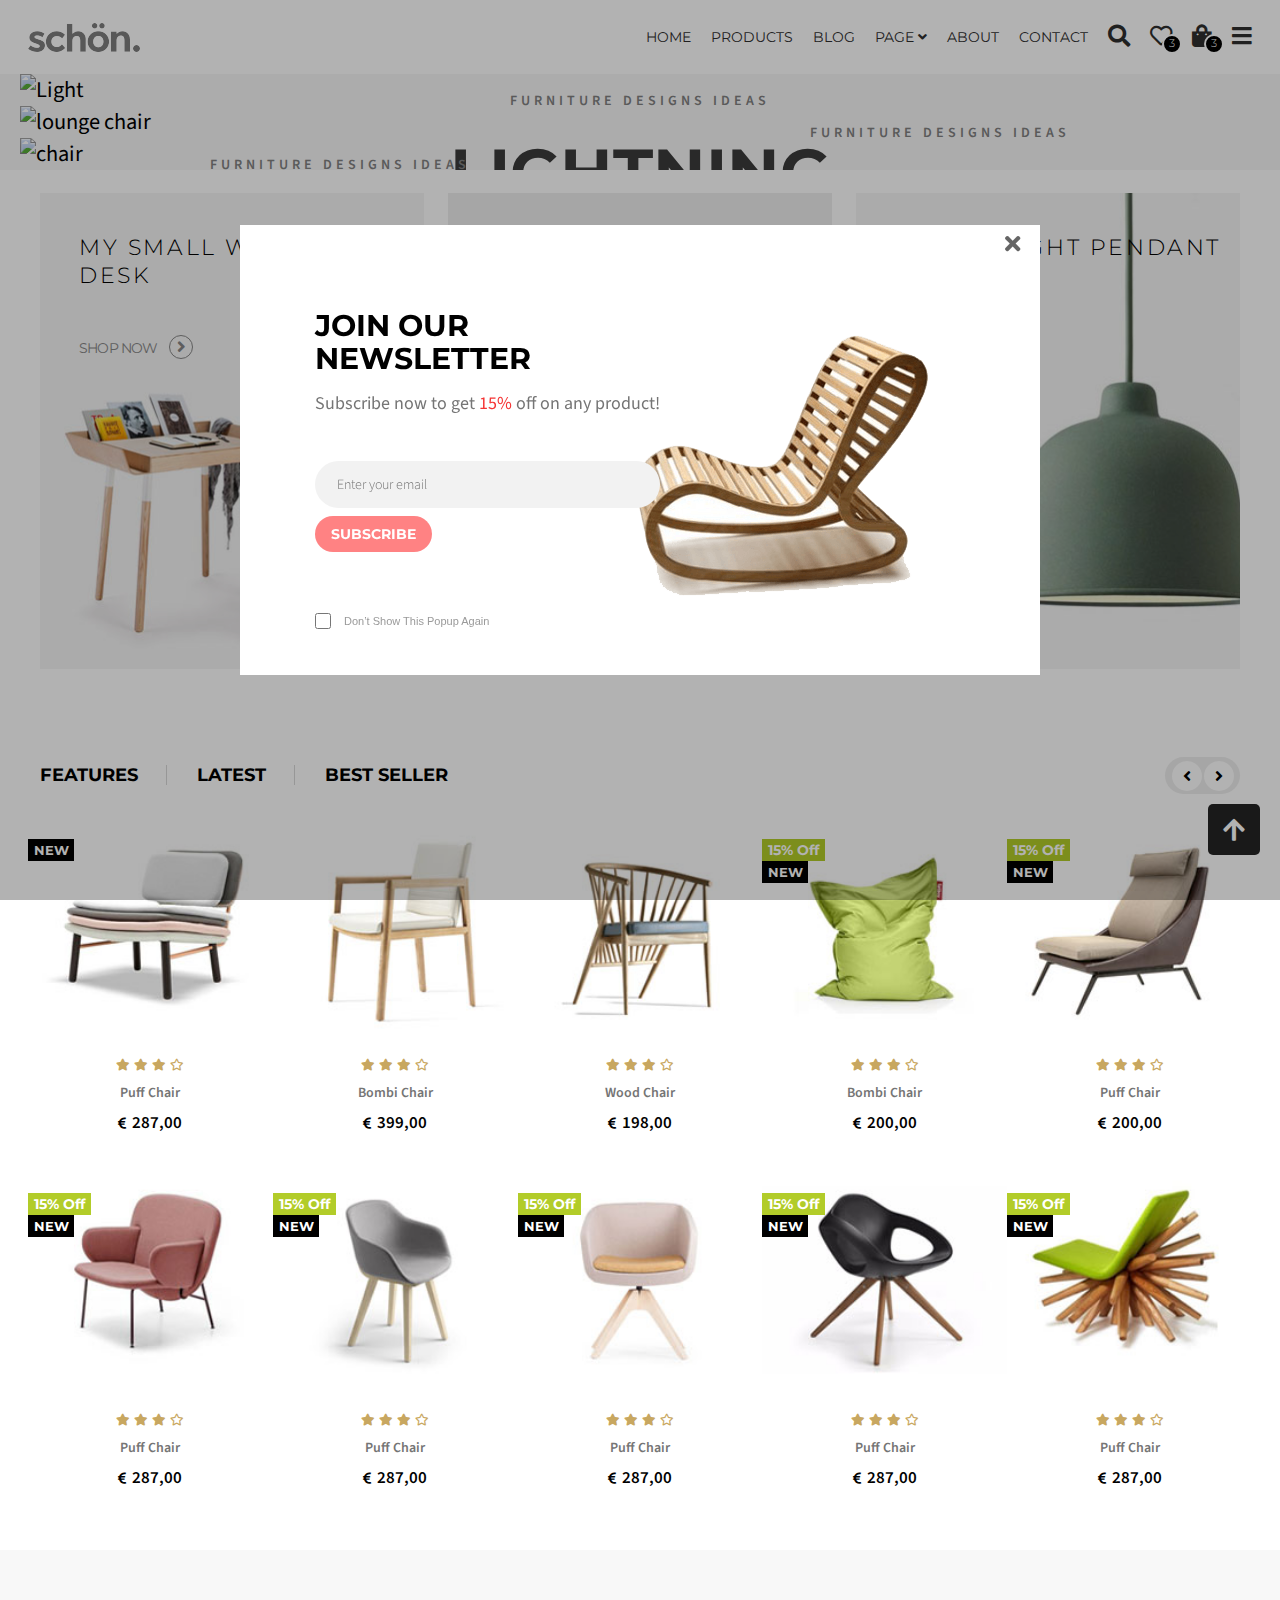
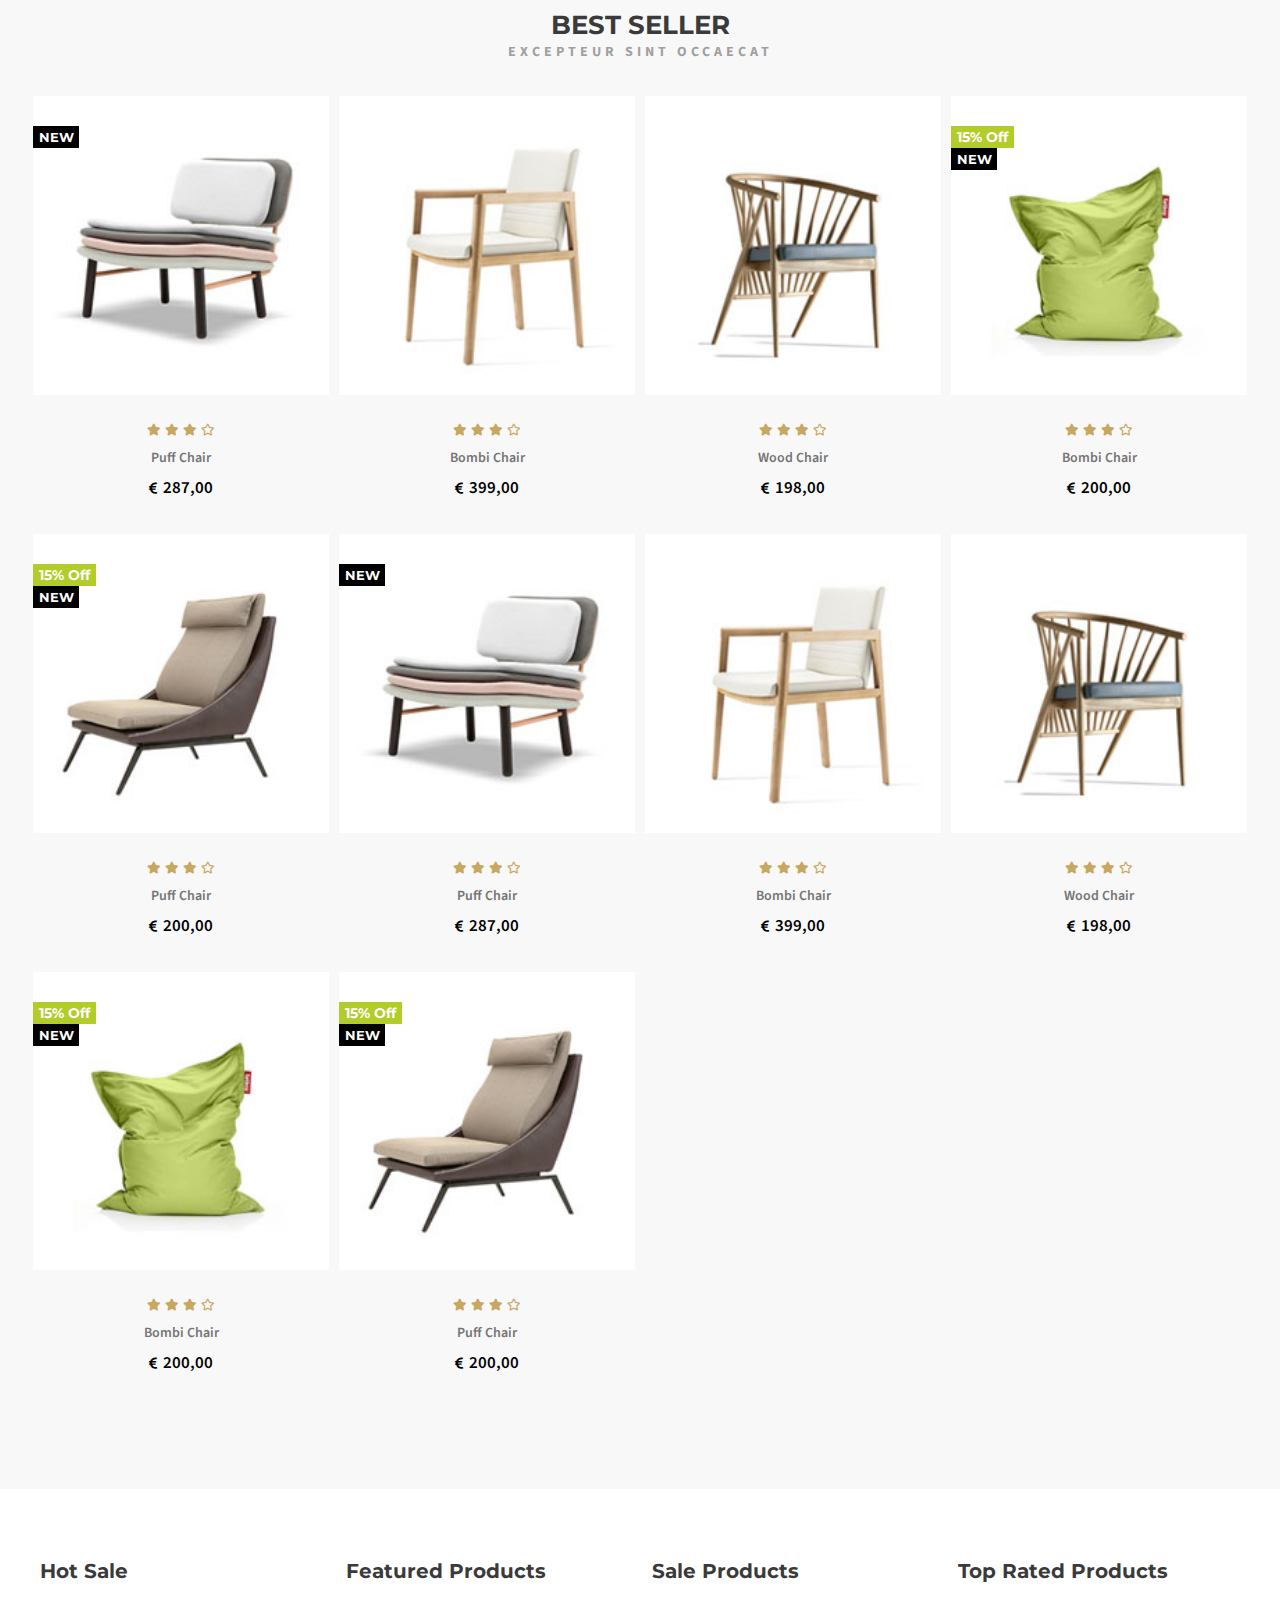
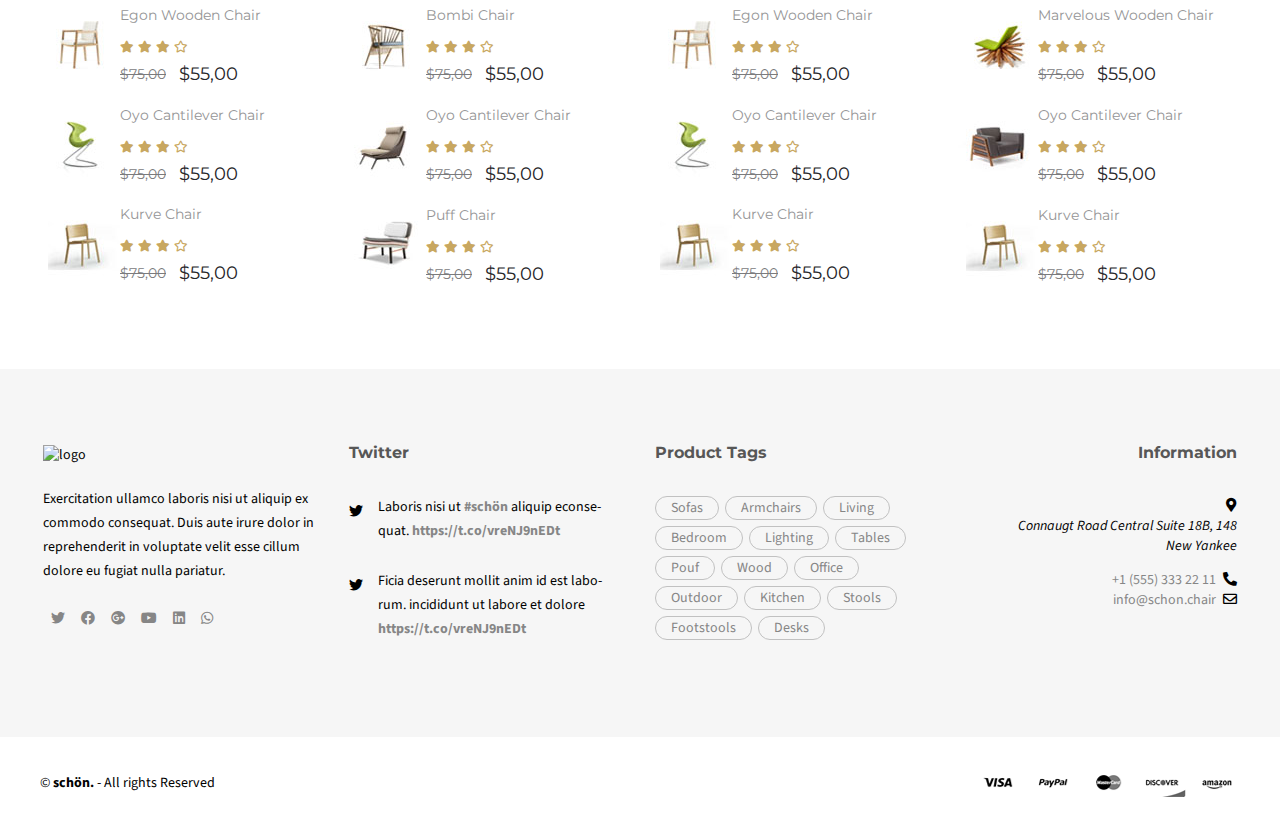
==== commit 87dd6409: "Sc: push modal notify" ====
--- a/index.html
+++ b/index.html
@@ -9,6 +9,7 @@
         <link href="https://fonts.googleapis.com/css2?family=Montserrat:wght@300;600;700&display=swap" rel="stylesheet">
         <script src="https://code.jquery.com/jquery-3.6.0.js" integrity="sha256-H+K7U5CnXl1h5ywQfKtSj8PCmoN9aaq30gDh27Xc0jk=" crossorigin="anonymous"></script>
         <link rel="stylesheet" type="text/css" href="./assets/slick/slick.css"/>
+        <link rel="stylesheet" href="./assets/fonts/fontawesome-free-5.15.3-web/css/all.css">
         <link rel="stylesheet" href="https://cdnjs.cloudflare.com/ajax/libs/font-awesome/5.15.4/css/all.min.css" integrity="sha512-1ycn6IcaQQ40/MKBW2W4Rhis/DbILU74C1vSrLJxCq57o941Ym01SwNsOMqvEBFlcgUa6xLiPY/NS5R+E6ztJQ==" crossorigin="anonymous" referrerpolicy="no-referrer" />
         <link rel="stylesheet" href="./css/incon-fonts.css">
         <link rel="stylesheet" href="./css/style.css">
@@ -643,9 +644,22 @@
                                     </div>
                                     <div class="product__item-links">
                                         <ul>
-                                            <li><a href="#" class="product__link"><i class="fas fa-shopping-bag"></i><span>Add to Cart</span></a></li>
-                                            <li><a href="#" ><i class="far fa-heart"></i></a></li>
-                                            <li><a href="#" ><i class="fas fa-eye"></i></a></li>
+                                            <li>
+                                                <a href="#" class="product__link">
+                                                    <i class="fas fa-shopping-bag"></i>
+                                                    <span>Add to Cart</span>
+                                                </a>
+                                            </li>
+                                            <li>
+                                                <a href="#">
+                                                    <i class="far fa-heart"></i>
+                                                </a>
+                                            </li>
+                                            <li>
+                                                <a href="#">
+                                                    <i class="fas fa-exchange-alt"></i>
+                                                </a>
+                                            </li>
                                         </ul>
                                     </div>
                                 </div>
@@ -1001,7 +1015,7 @@
                     </div>
                 </div>
                 <div class="row product__seller-row">
-                    <div class="product__item col l-3 m-4 c-12 product__seller-item">
+                    <div class="product__item product__seller-item">
                         <a href="#">
                             <div class="product__item-img">
                                 <img src="./assets/images/products/img01.jpg" alt="lounge chair">
@@ -1037,7 +1051,7 @@
                             </div>
                         </a>
                     </div>
-                    <div class="product__item col l-3 m-4 c-12 product__seller-item">
+                    <div class="product__item product__seller-item">
                         <a href="#">
                             <div class="product__item-img">
                                 <img src="./assets/images/products/img02.jpg" alt="lounge chair">
@@ -1073,7 +1087,7 @@
                             </div>
                         </a>
                     </div>
-                    <div class="product__item col l-3 m-4 c-12 product__seller-item">
+                    <div class="product__item product__seller-item">
                         <a href="#">
                             <div class="product__item-img">
                                 <img src="./assets/images/products/img03.jpg" alt="lounge chair">
@@ -1109,7 +1123,7 @@
                             </div>
                         </a>
                     </div>
-                    <!-- <div class="product__item col l-3 m-4 c-12 product__seller-item">
+                    <div class="product__item product__seller-item">
                         <a href="#">
                             <div class="product__item-img">
                                 <img src="./assets/images/products/img04.jpg" alt="lounge chair">
@@ -1144,8 +1158,188 @@
                                 </div>
                             </div>
                         </a>
-                    </div> -->
-                    <div class="product__item col l-3 m-4 c-12 product__seller-item">
+                    </div>
+                    <div class="product__item product__seller-item">
+                        <a href="#">
+                            <div class="product__item-img">
+                                <img src="./assets/images/products/img05.jpg" alt="lounge chair">
+                            </div>
+                            <div class="product__item-body product__seller-body">
+                                <div class="product__item-rating">
+                                    <i class="fas fa-star product__item-rating-current"></i>
+                                    <i class="fas fa-star product__item-rating-current"></i>
+                                    <i class="fas fa-star product__item-rating-current"></i>
+                                    <i class="far fa-star"></i>
+                                </div>
+                                <div class="product__item-name">
+                                    <p>Puff chair</p>
+                                </div>
+                                <div class="product__item-price">
+                                    <h3><i class="fas fa-euro-sign"></i>200,00</h3>
+                                </div>
+                                <div class="product__item-links product__seller-links">
+                                    <ul>
+                                        <li><a href="#" class="product__seller-link product__link-first" ><i class="fas fa-shopping-bag"></i><span>Add to Cart</span></a></li>
+                                        <li><a href="#" class="product__seller-link " ><i class="far fa-heart"></i></a></li>
+                                        <li><a href="#" class="product__seller-link " ><i class="fas fa-eye"></i></a></li>
+                                    </ul>
+                                </div>
+                            </div>
+                            <div class="product__item-nature product__seller-nature">
+                                <div class="product__item-sale-off ">
+                                    <p> 15% Off</p>
+                                </div>
+                                <div class="product__item-new">
+                                    <p>NEW</p>
+                                </div>
+                            </div>
+                        </a>
+                    </div>
+                    <div class="product__item product__seller-item">
+                        <a href="#">
+                            <div class="product__item-img">
+                                <img src="./assets/images/products/img01.jpg" alt="lounge chair">
+                            </div>
+                            <div class="product__item-body product__seller-body">
+                                <div class="product__item-rating">
+                                    <i class="fas fa-star product__item-rating-current"></i>
+                                    <i class="fas fa-star product__item-rating-current"></i>
+                                    <i class="fas fa-star product__item-rating-current"></i>
+                                    <i class="far fa-star"></i>
+                                </div>
+                                <div class="product__item-name">
+                                    <p>Puff chair</p>
+                                </div>
+                                <div class="product__item-price">
+                                    <h3><i class="fas fa-euro-sign"></i>287,00</h3>
+                                </div>
+                                <div class="product__item-links product__seller-links">
+                                    <ul>
+                                        <li><a href="#" class="product__seller-link product__link-first" ><i class="fas fa-shopping-bag"></i><span>Add to Cart</span></a></li>
+                                        <li><a href="#" class="product__seller-link " ><i class="far fa-heart"></i></a></li>
+                                        <li><a href="#" class="product__seller-link " ><i class="fas fa-eye"></i></a></li>
+                                    </ul>
+                                </div>
+                            </div>
+                            <div class="product__item-nature product__seller-nature">
+                                <div class="product__item-sale-off isHide ">
+                                    <p> 15% Off</p>
+                                </div>
+                                <div class="product__item-new">
+                                    <p>NEW</p>
+                                </div>
+                            </div>
+                        </a>
+                    </div>
+                    <div class="product__item product__seller-item">
+                        <a href="#">
+                            <div class="product__item-img">
+                                <img src="./assets/images/products/img02.jpg" alt="lounge chair">
+                            </div>
+                            <div class="product__item-body product__seller-body">
+                                <div class="product__item-rating">
+                                    <i class="fas fa-star product__item-rating-current"></i>
+                                    <i class="fas fa-star product__item-rating-current"></i>
+                                    <i class="fas fa-star product__item-rating-current"></i>
+                                    <i class="far fa-star"></i>
+                                </div>
+                                <div class="product__item-name">
+                                    <p>Bombi chair</p>
+                                </div>
+                                <div class="product__item-price">
+                                    <h3><i class="fas fa-euro-sign"></i>399,00</h3>
+                                </div>
+                                <div class="product__item-links product__seller-links">
+                                    <ul>
+                                        <li><a href="#" class="product__seller-link product__link-first" ><i class="fas fa-shopping-bag"></i><span>Add to Cart</span></a></li>
+                                        <li><a href="#" class="product__seller-link " ><i class="far fa-heart"></i></a></li>
+                                        <li><a href="#" class="product__seller-link " ><i class="fas fa-eye"></i></a></li>
+                                    </ul>
+                                </div>
+                            </div>
+                            <div class="product__item-nature product__seller-nature isHide">
+                                <div class="product__item-sale-off ">
+                                    <p> 15% Off</p>
+                                </div>
+                                <div class="product__item-new">
+                                    <p>NEW</p>
+                                </div>
+                            </div>
+                        </a>
+                    </div>
+                    <div class="product__item product__seller-item">
+                        <a href="#">
+                            <div class="product__item-img">
+                                <img src="./assets/images/products/img03.jpg" alt="lounge chair">
+                            </div>
+                            <div class="product__item-body product__seller-body">
+                                <div class="product__item-rating">
+                                    <i class="fas fa-star product__item-rating-current"></i>
+                                    <i class="fas fa-star product__item-rating-current"></i>
+                                    <i class="fas fa-star product__item-rating-current"></i>
+                                    <i class="far fa-star"></i>
+                                </div>
+                                <div class="product__item-name">
+                                    <p>Wood chair</p>
+                                </div>
+                                <div class="product__item-price">
+                                    <h3><i class="fas fa-euro-sign"></i>198,00</h3>
+                                </div>
+                                <div class="product__item-links product__seller-links">
+                                    <ul>
+                                        <li><a href="#" class="product__seller-link product__link-first" ><i class="fas fa-shopping-bag"></i><span>Add to Cart</span></a></li>
+                                        <li><a href="#" class="product__seller-link " ><i class="far fa-heart"></i></a></li>
+                                        <li><a href="#" class="product__seller-link " ><i class="fas fa-eye"></i></a></li>
+                                    </ul>
+                                </div>
+                            </div>
+                            <div class="product__item-nature product__seller-nature isHide">
+                                <div class="product__item-sale-off ">
+                                    <p> 15% Off</p>
+                                </div>
+                                <div class="product__item-new">
+                                    <p>NEW</p>
+                                </div>
+                            </div>
+                        </a>
+                    </div>
+                    <div class="product__item product__seller-item">
+                        <a href="#">
+                            <div class="product__item-img">
+                                <img src="./assets/images/products/img04.jpg" alt="lounge chair">
+                            </div>
+                            <div class="product__item-body product__seller-body">
+                                <div class="product__item-rating">
+                                    <i class="fas fa-star product__item-rating-current"></i>
+                                    <i class="fas fa-star product__item-rating-current"></i>
+                                    <i class="fas fa-star product__item-rating-current"></i>
+                                    <i class="far fa-star"></i>
+                                </div>
+                                <div class="product__item-name">
+                                    <p>Bombi chair</p>
+                                </div>
+                                <div class="product__item-price">
+                                    <h3><i class="fas fa-euro-sign"></i>200,00</h3>
+                                </div>
+                                <div class="product__item-links product__seller-links">
+                                    <ul>
+                                        <li><a href="#" class="product__seller-link product__link-first" ><i class="fas fa-shopping-bag"></i><span>Add to Cart</span></a></li>
+                                        <li><a href="#" class="product__seller-link " ><i class="far fa-heart"></i></a></li>
+                                        <li><a href="#" class="product__seller-link " ><i class="fas fa-eye"></i></a></li>
+                                    </ul>
+                                </div>
+                            </div>
+                            <div class="product__item-nature product__seller-nature">
+                                <div class="product__item-sale-off ">
+                                    <p> 15% Off</p>
+                                </div>
+                                <div class="product__item-new">
+                                    <p>NEW</p>
+                                </div>
+                            </div>
+                        </a>
+                    </div>
+                    <div class="product__item product__seller-item">
                         <a href="#">
                             <div class="product__item-img">
                                 <img src="./assets/images/products/img05.jpg" alt="lounge chair">
@@ -1612,6 +1806,58 @@
         <i class="fas fa-arrow-up"></i>
     </div>
     <!--END FOOTER-->
+    <!-- begin modal notify -->
+    <div class="modal__notify isShoww">
+        <div class="modal__notify-container">
+            <div class="modal__notify-btn-close">
+                <a href="#"><i class="fas fa-times"></i></a>
+            </div>
+            <div class="modal__notify-body">
+                <div class="modal__notify-content">
+                    <div class="modal__notify-title">
+                        <h1>JOIN OUR NEWSLETTER</h1>
+                    </div>
+                    <div class="modal__notify-desc">
+                        <p>Subscribe now to get <span>15%</span> off on any product!</p>
+                    </div>
+                    <form action="#" class="modal__notify-form">
+                        <fieldset>
+                            <input type="text" class="modal__notify-form-control" placeholder="Enter your email">
+                            <button type="submit" class="modal__notify-btn">
+                                Subscribe
+                            </button>
+                        </fieldset>
+                    </form>
+                </div>
+                <form action="#" class="modal__notify-form-checkbox">
+                    <fieldset>
+                        <input type="checkbox" id="modal__notify-checkbox">
+                        <label for="modal__notify-checkbox">Don’t show this popup again</label>
+                    </fieldset>
+                </form>
+                <div class="modal__notify-img">
+                    <img src="./assets/images/img02.png" alt="chair">
+                </div>
+            </div>
+        </div>
+    </div>
+    <!-- end modal notify -->
+    <!-- js modal notify -->
+    <script>
+        const modalNotify = document.querySelector('.modal__notify');
+        const modalNotifyClose = document.querySelector('.modal__notify-btn-close');
+        const modalNotifyContainer = document.querySelector('.modal__notify-container');
+        function hideNotify(){
+            modalNotify.classList.remove('isShoww');
+        }
+        modalNotifyClose.addEventListener('click', hideNotify);
+
+        modalNotify.addEventListener('click', hideNotify);
+        modalNotifyContainer.addEventListener('click' , function (event){
+        event.stopPropagation()
+        })
+    </script>
+    <!-- end modal notify -->
     <!-- Thu vien slick -->
     <script type="text/javascript" src="./assets/slick/slick.js"></script>
     <script>
@@ -1624,18 +1870,44 @@
             cssEase: 'linear'
         });
         //  slick best seller
-        // $('.product__seller-row').slick({
-        //     slidesToShow: 1,
-        //     slidesToScroll: 1,
-        //     autoplay: true,
-        //     autoplaySpeed: 5000,
-        // });
+            $('.product__seller-row').slick({
+                dots: true,
+                infinite: false,
+                speed: 300,
+                slidesToShow: 4,
+                slidesToScroll: 1,
+                responsive: [
+                    {
+                    breakpoint: 1024,
+                    settings: {
+                        slidesToShow: 3,
+                        slidesToScroll: 1,
+                        infinite: true,
+                        dots: true
+                    }
+                    },
+                    {
+                    breakpoint: 600,
+                    settings: {
+                        slidesToShow: 2,
+                        slidesToScroll: 1
+                    }
+                    },
+                    {
+                    breakpoint: 480,
+                    settings: {
+                        slidesToShow: 1,
+                        slidesToScroll: 1
+                    }
+                    }
+                ]
+            });
     </script>
     <!-- begin js back to top -->
     <script>
         $(document).ready(function() {
             $(window).scroll(function() {
-                if($(window).scrollTop() > 500){
+                if($(window).scrollTop() > 300){
                     $('.btn__back-to-top').css({
                         'opacity':'1','pointer-events':"auto"
                     });
--- a/css/style.css
+++ b/css/style.css
@@ -1,3 +1,13 @@
+.isShow {
+  display: -webkit-box;
+  display: -ms-flexbox;
+  display: flex;
+}
+
+.isHide {
+  display: none;
+}
+
 .grid {
   width: 100%;
   margin: 0 auto;
@@ -178,20 +188,6 @@
   .m-0 {
     display: none;
   }
-  .m-1,
-  .m-2,
-  .m-3,
-  .m-4,
-  .m-5,
-  .m-6,
-  .m-7,
-  .m-8,
-  .m-9,
-  .m-10,
-  .m-11,
-  .m-12 {
-    display: block;
-  }
   .m-1 {
     -webkit-box-flex: 0;
         -ms-flex: 0 0 8.33333%;
@@ -320,21 +316,6 @@
   .l-0 {
     display: none;
   }
-  .l-1,
-  .l-2,
-  .l-2-4,
-  .l-3,
-  .l-4,
-  .l-5,
-  .l-6,
-  .l-7,
-  .l-8,
-  .l-9,
-  .l-10,
-  .l-11,
-  .l-12 {
-    display: block;
-  }
   .l-1 {
     -webkit-box-flex: 0;
         -ms-flex: 0 0 8.33333%;
@@ -482,21 +463,6 @@
   .wide .l-0 {
     display: none;
   }
-  .wide .l-1,
-  .wide .l-2,
-  .wide .l-2-4,
-  .wide .l-3,
-  .wide .l-4,
-  .wide .l-5,
-  .wide .l-6,
-  .wide .l-7,
-  .wide .l-8,
-  .wide .l-9,
-  .wide .l-10,
-  .wide .l-11,
-  .wide .l-12 {
-    display: block;
-  }
   .wide .l-1 {
     -webkit-box-flex: 0;
         -ms-flex: 0 0 8.33333%;
@@ -607,6 +573,18 @@
   }
   .wide .l-o-11 {
     margin-left: 91.66667%;
+  }
+}
+
+.container {
+  width: 1230px;
+  max-width: 100%;
+  margin: 0 auto;
+}
+
+@media (max-width: 767px) {
+  .container {
+    max-width: 100%;
   }
 }
 
@@ -616,9 +594,6 @@
   color: inherit;
   margin: 0;
   padding: 0;
-  font-family: 'Source Sans Pro', sans-serif;
-  line-height: 1.4285;
-  font-size: 1.4rem;
 }
 
 ol, ul {
@@ -637,7 +612,11 @@
 
 html {
   font-size: 62.5%;
-  color: #868686;
+  margin: 0;
+  padding: 0;
+  font-family: 'Source Sans Pro', sans-serif;
+  line-height: 1.4285;
+  font-size: 1.4rem;
   -webkit-box-sizing: border-box;
           box-sizing: border-box;
 }
@@ -797,8 +776,8 @@
 }
 
 .slider__btn a:hover::after, .slider__btn a:hover::before {
-  -webkit-animation: FadeIn ease 0.8s;
-          animation: FadeIn ease 0.8s;
+  -webkit-animation: FadeIn linear 0.8s;
+          animation: FadeIn linear 0.8s;
   background: #ff6060;
 }
 
@@ -822,17 +801,17 @@
   background: #818182;
 }
 
-.slick-arrow {
+.slider .slick-arrow {
   display: none !important;
 }
 
 .slick-dots {
-  display: -webkit-box !important;
-  display: -ms-flexbox !important;
-  display: flex !important;
-  -webkit-box-pack: center !important;
-      -ms-flex-pack: center !important;
-          justify-content: center !important;
+  display: -webkit-box;
+  display: -ms-flexbox;
+  display: flex;
+  -webkit-box-pack: center;
+      -ms-flex-pack: center;
+          justify-content: center;
   padding: 20px;
 }
 
@@ -888,6 +867,10 @@
   to {
     width: 50px;
   }
+}
+
+.slick-slide {
+  width: 1200px;
 }
 
 .banner {
@@ -1148,6 +1131,8 @@
 .product__item-img img {
   width: 100%;
   display: block;
+  -o-object-fit: contain;
+     object-fit: contain;
 }
 
 .product__item-body {
@@ -1264,6 +1249,15 @@
   font: 700 14px/20px "Source Sans Pro", sans-serif;
 }
 
+.product__seller-row ul.slick-dots {
+  display: none !important;
+}
+
+.product__seller .slick-prev {
+  right: auto;
+  left: -97px;
+}
+
 .product__best-seller-title h2 {
   color: #3a3a3a;
   margin: 0 0 2px 0;
@@ -1272,6 +1266,7 @@
 }
 
 .product__seller-item {
+  width: calc( 100% / 4);
   background-color: #f8f8f8;
   padding: 10px 5px;
 }
@@ -1327,6 +1322,8 @@
 .product__list-item-img img {
   width: 100%;
   display: block;
+  -o-object-fit: contain;
+     object-fit: contain;
 }
 
 .product__list-item-title h3 {
@@ -1360,6 +1357,238 @@
   font: 18px/18px "Montserrat", sans-serif;
 }
 
+.slick-prev, .slick-next {
+  font-size: 0;
+  line-height: 0;
+  position: absolute;
+  top: 50%;
+  display: block;
+  padding: 0;
+  -webkit-transform: translate(0, -50%);
+          transform: translate(0, -50%);
+  cursor: pointer;
+  color: transparent;
+  border: none;
+  outline: none;
+  background: transparent;
+  z-index: 5;
+}
+
+.product__seller-row .slick-prev, .product__seller-row .slick-next {
+  z-index: 3;
+  font-size: 0;
+  line-height: 0;
+  width: 45px;
+  height: 45px;
+  color: #bfbfbf;
+  background: none;
+  border-radius: 50%;
+  border: 2px solid #bfbfbf;
+}
+
+button.slick-prev.slick-arrow {
+  left: -100px;
+}
+
+button.slick-next.slick-arrow {
+  right: -100px;
+}
+
+.product__seller-row .slick-next:before {
+  position: absolute;
+  top: 20px;
+  right: 5px;
+  color: #bfbfbf;
+  font-size: 16px;
+  content: "Next";
+  font-family: 'Font Awesome 5 Free';
+}
+
+.product__seller-row .slick-prev:before {
+  position: absolute;
+  top: 20px;
+  right: 5px;
+  color: #bfbfbf;
+  font-size: 16px;
+  content: "Prev";
+  font-family: 'Font Awesome 5 Free';
+}
+
+.modal__notify {
+  position: fixed;
+  top: 0;
+  width: 100%;
+  bottom: 0;
+  background-color: rgba(0, 0, 0, 0.3);
+  z-index: 1;
+  display: -webkit-box;
+  display: -ms-flexbox;
+  display: flex;
+  -webkit-box-align: center;
+      -ms-flex-align: center;
+          align-items: center;
+  display: none;
+}
+
+.modal__notify-container {
+  width: 800px;
+  min-height: 450px;
+  max-width: calc( 100% - 48px);
+  margin: 0 auto;
+  background: #fff;
+  position: relative;
+}
+
+.modal__notify-btn-close {
+  position: absolute;
+  top: 0;
+  right: 0;
+  margin: 4px;
+}
+
+.modal__notify-btn-close a {
+  padding: 12px 16px;
+  opacity: 0.6;
+}
+
+.modal__notify-body {
+  padding: 75px 20px 20px 75px;
+  display: -webkit-box;
+  display: -ms-flexbox;
+  display: flex;
+  -webkit-box-align: center;
+      -ms-flex-align: center;
+          align-items: center;
+}
+
+.modal__notify-content {
+  max-width: 420px;
+  position: relative;
+  z-index: 2;
+}
+
+.modal__notify-title {
+  margin: 0 0 18px 0;
+  max-width: 300px;
+}
+
+.modal__notify-title h1 {
+  font-size: 30px;
+  line-height: 33px;
+  text-transform: uppercase;
+  font-family: "Montserrat", sans-serif;
+  font-weight: 700;
+  color: #000;
+}
+
+.modal__notify-desc p {
+  font-size: 18px;
+  line-height: 21px;
+  margin: 0 0 47px;
+  color: #757575;
+}
+
+.modal__notify-desc p span {
+  color: #f53434;
+}
+
+.modal__notify-form-control {
+  width: 100%;
+  height: 47px;
+  border: none;
+  outline: none;
+  -webkit-box-shadow: none;
+  box-shadow: none;
+  border-radius: 25px;
+  font-size: 14px;
+  line-height: 16px;
+  padding: 11px 10px 10px 22px;
+  margin: 0 0 8px;
+  background: #f2f2f2;
+  color: #757575;
+}
+
+.modal__notify-btn {
+  padding: 8px 16px;
+  text-align: center;
+  text-transform: uppercase;
+  font-size: 14px;
+  line-height: 20px;
+  font-family: "Montserrat", sans-serif;
+  font-weight: 700;
+  border: none;
+  outline: none;
+  border-radius: 25px;
+  -webkit-transition: all 0.25s linear;
+  transition: all 0.25s linear;
+  background: #ff8283;
+  color: #fff;
+}
+
+.modal__notify-form-checkbox {
+  bottom: 45px;
+  overflow: hidden;
+  position: absolute;
+  font-family: "Oxygen", sans-serif;
+  font-size: 11px;
+  line-height: 13px;
+  color: #9a9a9a;
+}
+
+.modal__notify-form-checkbox fieldset {
+  display: -webkit-box;
+  display: -ms-flexbox;
+  display: flex;
+  -webkit-box-align: center;
+      -ms-flex-align: center;
+          align-items: center;
+}
+
+.modal__notify-form-checkbox fieldset input {
+  width: 16px;
+  height: 16px;
+  margin: 0 7px 0 0;
+  display: inline-block;
+  background: #9a9a9a;
+}
+
+.modal__notify-img {
+  position: relative;
+  top: 35px;
+  right: 25px;
+}
+
+.modal__notify-img img {
+  width: 100%;
+  -o-object-fit: contain;
+     object-fit: contain;
+  display: block;
+}
+
+.isShoww {
+  display: -webkit-box;
+  display: -ms-flexbox;
+  display: flex;
+}
+
+@media screen and (max-width: 767px) {
+  .modal__notify-body {
+    padding: 75px 20px 20px 20px;
+  }
+  .modal__notify-img {
+    position: absolute;
+    top: 100px;
+    right: 0;
+  }
+}
+
+@media screen and (max-width: 1440px) {
+  .product__seller-links ul {
+    width: 75%;
+    left: 20%;
+  }
+}
+
 @media screen and (max-width: 1023px) {
   .slider {
     padding: 0;
@@ -1403,6 +1632,10 @@
     max-height: 370px;
     overflow: hidden;
   }
+  .product__seller-links ul {
+    width: 75%;
+    left: 20%;
+  }
 }
 
 @media screen and (max-width: 767px) {
@@ -1477,6 +1710,595 @@
   }
 }
 
+.top {
+  background-image: url("../assets/images/products/img100.jpg");
+  background-repeat: cover;
+  width: 100%;
+  margin: 0px 0px 4px;
+  min-height: 207px;
+  background-position: 50% 50%;
+}
+
+.top__body {
+  width: 100%;
+  text-align: center;
+  padding: 65px 0 14px;
+  padding-left: 36px;
+  padding-right: 15px;
+}
+
+.top__body h1 {
+  font-size: 44px;
+  line-height: 46px;
+  font-weight: 700;
+  font-family: "Montserrat", sans-serif;
+  margin: 0 0 14px;
+  letter-spacing: 1px;
+  text-transform: uppercase;
+  color: #383838;
+}
+
+.top__body--path {
+  font-size: 14px;
+  line-height: 16px;
+  font-weight: 200;
+  overflow: hidden;
+  color: #383838;
+  margin: 0 0 20px;
+}
+
+.top__body--path ul {
+  margin: 0;
+  padding-left: 0px;
+}
+
+.top__body--path ul li {
+  margin: 0 10px 0 0;
+  display: inline-block;
+  vertical-align: middle;
+}
+
+.top__body--path ul li a {
+  color: #383838;
+}
+
+.top__body--path ul li a:hover {
+  color: #ff6060;
+}
+
+@media (max-width: 767px) {
+  .top {
+    margin: 0px 0px 16px;
+    width: 100%;
+  }
+}
+
+.sidebar {
+  width: 22.4%;
+  padding: 20px 15px 0px 56px;
+}
+
+.sidebar__filter {
+  background: #f4f4f4;
+  border: 1px solid #efefef;
+  padding: 37px 33px 43px 29px;
+  margin-bottom: 38px;
+}
+
+.sidebar__filter h2 {
+  font-size: 22px;
+  line-height: 24px;
+  text-transform: uppercase;
+  color: #494949;
+  font-family: "Montserrat", sans-serif;
+  font-weight: 700;
+  margin: 0px 0px 36px;
+}
+
+.sidebar__filter p {
+  font-size: 14px;
+  line-height: 16px;
+  color: #494949;
+  font-weight: 600;
+  margin: 0 0 15px;
+  display: block;
+}
+
+.sidebar__filter ul {
+  overflow: hidden;
+  margin: 0 0 20px;
+  padding: 0 0 10px 5px;
+  border-bottom: 1px solid #494949;
+}
+
+.sidebar__filter ul li {
+  font-weight: 300;
+  font-size: 14px;
+}
+
+.sidebar__number {
+  float: right;
+  font-weight: 400;
+  font-size: 13px;
+  line-height: 15px;
+  margin: 2px 0 0;
+}
+
+.sidebar__boder {
+  background: #b3b3b3;
+  border-radius: 10px;
+  position: relative;
+  width: 100%;
+  height: 6px;
+  margin: 26px 0 23px;
+  z-index: 1;
+}
+
+.sidebar__dot {
+  position: absolute;
+  left: 21px;
+  top: -4px;
+  width: 9px;
+  height: 9px;
+  border: 2px solid #494949;
+  background: #fff;
+  border-radius: 100%;
+}
+
+.sidebar__price {
+  float: left;
+  font-size: 14px;
+  line-height: 16px;
+  color: #494949;
+  font-weight: 400;
+  padding: 0 0 0 5px;
+}
+
+.sidebar__button {
+  float: right;
+  font-size: 14px;
+  line-height: 16px;
+  background: #494949;
+  color: #fff;
+  font-weight: 400;
+  padding: 1px 7px 3px 10px;
+  border-radius: 3px;
+}
+
+.sidebar__categories {
+  margin: 0 0 38px;
+}
+
+.sidebar__categories ul {
+  margin: 0;
+  padding: 0 0 2px;
+  text-transform: uppercase;
+  font-family: "Montserrat", sans-serif;
+  border: none;
+}
+
+.sidebar__categories ul li {
+  overflow: hidden;
+  padding: 0 0 10px;
+  margin: 0 0 13px;
+  border-bottom: 1px solid #8c8c8c;
+}
+
+.sidebar__categories ul li:last-child {
+  border: none;
+}
+
+.sidebar__categories ul li a {
+  color: #8c8c8c;
+}
+
+.sidebar__categories ul li a:hover {
+  color: #ff8283;
+}
+
+.sidebar__name {
+  float: left;
+  font-size: 16px;
+  line-height: 18px;
+  font-weight: 700;
+}
+
+.sidebar__sale {
+  margin: 0 0 38px;
+}
+
+.sidebar__sale1 {
+  padding-bottom: 15px;
+  overflow: hidden;
+}
+
+.sidebar__img {
+  float: left;
+  width: 80px;
+  margin: 0 9px 0 0;
+}
+
+.sidebar__img a {
+  color: #868686;
+  text-decoration: none;
+}
+
+.sidebar__img img {
+  display: block;
+  width: 100%;
+  height: auto;
+}
+
+.sidebar__text {
+  overflow: hidden;
+  padding: 13px 0 0;
+}
+
+.sidebar__farm {
+  min-height: 33px;
+}
+
+.sidebar__farm span {
+  display: block;
+  color: #959596;
+  margin: 0 0 5px;
+  font: 14px/16px "Montserrat", sans-serif;
+}
+
+.sidebar__farm ul {
+  border: none;
+  margin: 0;
+  padding: 0;
+}
+
+.sidebar__farm a {
+  color: #959596;
+}
+
+.sidebar__star {
+  margin: 0;
+  padding: 0;
+  line-height: 1;
+  font-size: 12px;
+  list-style: none;
+  border: none;
+}
+
+.sidebar__star li {
+  display: inline-block;
+}
+
+.sidebar__off {
+  opacity: 0.6;
+  color: #252528;
+  margin: 0 13px 0 0;
+  position: relative;
+  font: 14px/18px "Montserrat", sans-serif;
+  display: inline-block;
+  vertical-align: middle;
+}
+
+.sidebar__hot {
+  color: #252528;
+  font: 18px/18px "Montserrat", sans-serif;
+  display: inline-block;
+  vertical-align: middle;
+}
+
+@media (max-width: 767px) {
+  .sidebar {
+    width: 98%;
+    padding: 0 20px;
+  }
+}
+
+.dot2 {
+  left: 150px;
+}
+
+.fa-angle-right {
+  margin: 0 0 0 5px;
+}
+
+.fa-star {
+  color: #c8a760;
+}
+
+.container {
+  display: -webkit-box;
+  display: -ms-flexbox;
+  display: flex;
+  -ms-flex-wrap: wrap;
+      flex-wrap: wrap;
+}
+
+.right {
+  width: 69%;
+  padding-left: 15px;
+  padding-right: 15px;
+}
+
+.right__header {
+  z-index: 1;
+  position: relative;
+  padding: 21px 0 19px;
+}
+
+.right__box {
+  float: right;
+}
+
+.right__line {
+  margin: 0;
+  float: left;
+  padding-left: 0;
+  list-style: none;
+}
+
+.right__line li {
+  padding: 0 0 0 3px;
+  position: relative;
+  vertical-align: top;
+  display: inline-block;
+}
+
+.right__link1 {
+  display: block;
+  color: #a5a5a5;
+  margin: 0 4px 0 0;
+  padding: 12px 20px;
+  border-radius: 20px;
+  border: 1px solid #d8d8d8;
+  font: 14px/1 "Source Sans Pro", sans-serif;
+}
+
+.right__link1:hover {
+  color: #ff6060;
+  border-color: #ff6060;
+}
+
+.right__link {
+  padding: 11px;
+  display: block;
+  color: #a5a5a5;
+  line-height: 1;
+  font-size: 16px;
+  border-radius: 50%;
+  border: 1px solid #d8d8d8;
+}
+
+.right__link:hover {
+  color: #ff6060;
+  border-color: #ff6060;
+}
+
+.right__drop {
+  left: 0;
+  right: 0;
+  top: 140%;
+  background: #fff;
+  position: absolute;
+  border: 1px solid #d8d8d8;
+}
+
+.right__unstyled {
+  padding-left: 0px;
+}
+
+.right__unstyled li {
+  border-bottom: 1px solid #d8d8d8;
+}
+
+.right__unstyled li a {
+  display: block;
+  padding: 10px 15px;
+}
+
+.right__text {
+  color: #a5a5a5;
+  padding: 2px 0 0;
+  font-weight: 300;
+  overflow: hidden;
+}
+
+.right__text p {
+  margin: 0;
+  font-size: 14px;
+}
+
+.right__text span {
+  font-weight: bold;
+}
+
+.right__text a:hover {
+  color: #ff6060;
+}
+
+.right__bot {
+  display: -webkit-box;
+  display: -ms-flexbox;
+  display: flex;
+  -ms-flex-wrap: wrap;
+      flex-wrap: wrap;
+  margin: 0;
+  width: 103%;
+  padding: 0;
+}
+
+.right__bot li {
+  width: 33%;
+  padding: 0 0 28px;
+  vertical-align: top;
+}
+
+.right__large {
+  display: inline-block;
+  vertical-align: top;
+}
+
+.right__box {
+  margin: 0 0 11px;
+  overflow: hidden;
+  position: relative;
+}
+
+.right__b1 {
+  width: 100%;
+  height: 235px;
+  display: table;
+}
+
+.right__b2 a {
+  color: #868686;
+}
+
+.right__b2:hover .right__hover {
+  opacity: 1;
+}
+
+.right__star {
+  left: 20px;
+  margin: 0;
+  padding: 0;
+  right: 8px;
+  bottom: -1px;
+  line-height: 1;
+  font-size: 12px;
+  list-style: none;
+  position: absolute;
+}
+
+.right__star li {
+  padding: 0;
+  width: 5%;
+  margin: 0 1px 0 0;
+  display: inline-block;
+  vertical-align: middle;
+}
+
+.right__hover {
+  left: 0;
+  right: 0;
+  bottom: 0;
+  width: 99%;
+  display: table;
+  font-size: 17px;
+  background: #fff;
+  opacity: 0;
+  position: absolute;
+  text-align: center;
+  border: 1px solid #eee;
+  border-right: none;
+  padding: 0;
+}
+
+.right__hover li {
+  border-right: 1px solid #eee;
+  width: 35%;
+  display: table-cell;
+  vertical-align: middle;
+  padding: 0px;
+}
+
+.right__hover li a {
+  color: #8a8a8a;
+  display: block;
+  padding: 12px 9px;
+}
+
+.right__hover li a:hover {
+  color: #ff6060;
+}
+
+.right__hover li a span {
+  font-size: 14px;
+  margin: 0 -2px 0 10px;
+}
+
+.right__txt {
+  padding: 0 0 0 20px;
+}
+
+.right__txt span {
+  font-size: 18px;
+  display: block;
+  margin: 0 0 5px;
+  color: #757575;
+  text-transform: capitalize;
+}
+
+.right__txt span a {
+  color: #757575;
+}
+
+.right__price {
+  color: #010101;
+}
+
+.right__price i {
+  font-size: 17px;
+}
+
+.right__price strong {
+  font-size: 23px;
+}
+
+.right__page {
+  padding: 42px 0 100px;
+  font-size: 16px;
+  font-weight: 700;
+  font-family: 'Montserrat',sans-serif;
+}
+
+.right__page ul {
+  margin: 0;
+  text-align: center;
+}
+
+.right__page li {
+  display: inline-block;
+  padding: 0 3px;
+}
+
+.right__page li a {
+  color: #bababa;
+  display: block;
+  padding: 5px 10px;
+  background: #f6f6f6;
+}
+
+.right__page li a:hover {
+  background: #ff6060;
+  color: #fff;
+}
+
+@media (max-width: 767px) {
+  .right {
+    width: 100%;
+  }
+  .right__box {
+    width: 105%;
+    left: 10px;
+  }
+  .right__text {
+    float: left;
+    width: 100%;
+  }
+  .right__bot li {
+    width: 100%;
+  }
+  .right__star {
+    left: 33px;
+  }
+  .right__star li {
+    width: 5%;
+  }
+}
+
+.header__blog {
+  margin: 55px 0;
+}
+
 .header__blog-banner {
   position: relative;
 }
@@ -1484,7 +2306,8 @@
 .header__blog-banner img {
   display: block;
   width: 100%;
-  height: auto;
+  -o-object-fit: contain;
+     object-fit: contain;
 }
 
 .header__blog-title {
@@ -1497,9 +2320,10 @@
 }
 
 .header__blog-title h1 {
-  font-size: 4.4rem;
+  font-size: 44px;
+  line-height: 46px;
   font-weight: 700;
-  letter-spacing: 1px;
+  font-family: "Montserrat", sans-serif;
 }
 
 .header__blog-nav {
@@ -1527,6 +2351,9 @@
 .header__blog-link-page a {
   margin: 0px 4px;
   color: #868686;
+  font-size: 14px;
+  line-height: 16px;
+  font-weight: 200;
 }
 
 .header__blog-list-items a {
@@ -1536,6 +2363,9 @@
 .header__blog-link-action a {
   margin: 0px 8px;
   color: #868686;
+  font-size: 14px;
+  line-height: 16px;
+  font-weight: 200;
 }
 
 .header__blog-link-action a i {
@@ -1563,81 +2393,88 @@
   margin-bottom: 20px;
 }
 
-.main__item .item__head {
+.main__item-head {
   position: relative;
 }
 
-.main__item .item__head .item__img img {
+.main__item-img img {
   display: block;
   width: 100%;
-  height: auto;
-}
-
-.main__item .item__head .item__social {
+}
+
+.main__item-social {
   position: absolute;
   top: 14%;
   right: 5%;
 }
 
-.main__item .item__head .item__social a {
+.main__item-social a {
   color: #fff;
   margin: 0px 4px;
-  font-size: 1.6rem;
-  font-weight: 600;
-}
-
-.main__item .item__head .item__social a:hover {
+  font-size: 16px;
+  line-height: 18px;
+  font-weight: bold;
+  font-family: "Montserrat", sans-serif;
+}
+
+.main__item-social a:hover {
   color: #ff6060;
   -webkit-transition: 0.6s;
   transition: 0.6s;
 }
 
-.main__item .item__head .item__social a i {
+.main__item-social a i {
   margin-left: 4px;
 }
 
-.item__body {
+.main__item-body {
   display: -webkit-box;
   display: -ms-flexbox;
   display: flex;
 }
 
-.item__body .item__date {
+.main__item-date {
   min-width: 62px;
   height: 63px;
   color: #fff;
   background-color: #919191;
   text-align: center;
-  font-size: 1.6rem;
-  padding: 8px;
+  font-size: 18px;
+  line-height: 20px;
+  font-weight: 400;
+  padding: 4px;
   margin-right: 50px;
 }
 
-.item__body .item__date strong {
-  font-size: 3rem;
-  line-height: 1.1;
-}
-
-.item__body .item__content {
+.main__item-date strong {
+  font-size: 30px;
+  line-height: 33px;
+  letter-spacing: 1px;
+}
+
+.main__item-content {
   margin: 32px 0;
 }
 
-.item__body .item__content .item__title h2 {
+.main__item-title h2 {
   letter-spacing: 1px;
 }
 
-.item__body .item__content .item__title h2 a {
-  font-size: 3rem;
+.main__item-title h2 a {
+  font-size: 30px;
+  line-height: 33px;
+  font-weight: bold;
+  font-family: "Montserrat", sans-serif;
   color: #494949;
 }
 
-.item__body .item__content .item__title h2 a:hover {
+.main__item-title h2 a:hover {
   color: #ff6060;
   -webkit-transition: 0.6s;
   transition: 0.6s;
 }
 
-.item__body .item__content .item__contact {
+.main__item-contact {
   display: -webkit-inline-box;
   display: -ms-inline-flexbox;
   display: inline-flex;
@@ -1646,49 +2483,57 @@
   margin: 24px 0 16px 0;
 }
 
-.item__body .item__content .item__contact a {
+.main__item-contact a {
+  font-size: 14px;
+  line-height: 16px;
+  font-style: italic;
+  font-weight: 200;
   margin-right: 32px;
   color: #868686;
-  font-style: italic;
-}
-
-.item__body .item__content .item__contact a:hover {
+}
+
+.main__item-contact a:hover {
   color: #ff6060;
   -webkit-transition: 0.6s;
   transition: 0.6s;
 }
 
-.item__body .item__content .item__contact a i {
+.main__item-contact a i {
   color: #000;
   margin-right: 4px;
 }
 
-.item__body .item__content .item__desc {
+.main__item-desc {
   margin: 16px 0;
 }
 
-.item__body .item__content .item__desc p {
+.main__item-desc p {
   line-height: 2;
-}
-
-.item__body .item__content .item__btn {
+  font-size: 14px;
+  font-weight: 200;
+}
+
+.main__item-btn {
   margin: 32px 0;
 }
 
-.item__body .item__content .item__btn a {
-  color: #494949;
+.main__item-btn a {
+  font-size: 14px;
+  line-height: 16px;
   font-weight: 700;
+  text-transform: uppercase;
+  word-spacing: -3px;
+  margin: 0 0 0 4px;
   letter-spacing: 1px;
-  text-transform: uppercase;
-}
-
-.item__body .item__content .item__btn a:hover {
+}
+
+.main__item-btn a:hover {
   color: #ff6060;
   -webkit-transition: 0.6s;
   transition: 0.6s;
 }
 
-.footer__blog .grid {
+.footer__blog-content {
   display: -webkit-box;
   display: -ms-flexbox;
   display: flex;
@@ -1697,15 +2542,16 @@
           justify-content: space-between;
 }
 
-.footer__blog .grid a {
+.footer__blog-content a {
   border: 1px solid #000;
   padding: 5px 16px;
-  font-size: 1.8rem;
+  font-size: 18px;
+  line-height: 20px;
   font-weight: 700;
   color: #494949;
 }
 
-.footer__blog .grid a:hover {
+.footer__blog-content a:hover {
   border-color: #ff6060;
   background-color: #ff6060;
   color: #fff;
@@ -1713,83 +2559,123 @@
   transition: 0.6s;
 }
 
+@media screen and (max-width: 1023px) {
+  .header__blog-img img {
+    width: 100%;
+    min-height: 183px;
+    -o-object-fit: cover;
+       object-fit: cover;
+  }
+}
+
 @media screen and (max-width: 767px) {
   .grid {
     padding: 0 15px;
     -webkit-box-sizing: border-box;
             box-sizing: border-box;
   }
-  .header__img img {
+  .header__blog-img img {
     min-height: 105px;
     -o-object-fit: cover;
        object-fit: cover;
   }
-  .header__title h1 {
-    font-size: 2rem;
-  }
-  .header__link-action .header__list-bar i {
-    font-size: 2rem;
-  }
-  .header__link-action a span {
+  .header__blog-title h1 {
+    font-size: 20px;
+  }
+  .header__blog-link-action .header__blog-list-bar i {
+    font-size: 20px;
+  }
+  .header__blog-link-action a span {
     display: none;
   }
-  .main__item {
+  .main__blog-item {
     position: relative;
   }
-  .item__body .item__date {
+  .main__item-body .main__item-date {
     min-width: 58px;
     height: 65px;
-    font-size: 1.4rem;
+    font-size: 14px;
     margin-right: 12px;
   }
-  .item__body .item__content {
+  .main__item-body .main__item-content {
     margin: 16px 0;
   }
-  .item__body .item__content .item__contact {
+  .main__item-body .main__item-content .main__item-contact {
     margin: 16px 0;
   }
-  .item__body .item__date {
+  .main__item-body .main__item-date {
     font-size: 14px;
     line-height: 16px;
   }
-  .item__body .item__date strong {
-    font-size: 2rem;
+  .main__item-body .main__item-date strong {
+    font-size: 20px;
     line-height: 23px;
   }
-  .item__body .item__content .item__title h2 {
+  .main__item-body .main__item-content .main__item-title h2 {
     letter-spacing: 0;
   }
-  .item__body .item__content .item__title h2 a {
+  .main__item-body .main__item-content .main__item-title h2 a {
     font-weight: bold;
     font-family: "Montserrat", sans-serif;
-    font-size: 1.6rem;
+    font-size: 16px;
     line-height: 20px;
   }
-  .item__body .item__content .item__desc {
+  .main__item-body .main__item-content .main__item-desc {
     margin: 0;
   }
-  .item__contact {
+  .main__item-contact {
     -ms-flex-wrap: wrap;
         flex-wrap: wrap;
   }
-  .item__sub-date, .item__list, .item__comments {
+  .main__item-sub-date, .main__item-list, .main__item-comments {
     width: calc(100% / 2);
   }
-  .item__sub-date, .item__list {
+  .main__item-sub-date, .main__item-list {
     margin: 8px 0;
   }
-  .item__body .item__content .item__contact a {
+  .main__item-body .main__item-content .main__item-contact a {
     margin: 0;
   }
-  .item__content {
+  .main__item-content {
     min-height: 280px;
   }
-  .item__body .item__content .item__desc, .item__body .item__content .item__btn {
+  .main__item-body .main__item-content .main__item-desc, .main__item-body .main__item-content .main__item-btn {
     margin-left: -65px;
   }
-  .item__body .item__content .item__desc p {
+  .main__item-body .main__item-content .main__item-desc p {
     margin: 0;
   }
+  .footer__blog-content {
+    display: -webkit-box;
+    display: -ms-flexbox;
+    display: flex;
+  }
+}
+
+.footer__blog-content {
+  display: -webkit-box;
+  display: -ms-flexbox;
+  display: flex;
+  -webkit-box-pack: justify;
+      -ms-flex-pack: justify;
+          justify-content: space-between;
+}
+
+.footer__blog-content a {
+  border: 1px solid #000;
+  padding: 5px 16px;
+  font-size: 18px;
+  line-height: 20px;
+  font-weight: 700;
+  color: #494949;
+}
+
+.footer__blog-content a:hover {
+  border-color: #ff6060;
+  background-color: #ff6060;
+  color: #fff;
+  -webkit-transition: 0.6s;
+  transition: 0.6s;
 }
 
 .btn__back-to-top {
@@ -1809,11 +2695,9 @@
   background-color: #252525;
   -webkit-transition: opacity 0.3 ease-in-out;
   transition: opacity 0.3 ease-in-out;
-  -webkit-animation: animate 1.5s infinite;
-          animation: animate 1.5s infinite;
-}
-
-.search {
+}
+
+.search__blog {
   position: fixed;
   top: 0;
   right: 0;
@@ -1824,7 +2708,7 @@
   display: none;
 }
 
-.search__container {
+.search__blog-container {
   width: 100%;
   height: 100%;
   display: -webkit-box;
@@ -1835,7 +2719,7 @@
           align-items: center;
 }
 
-.search form {
+.search__blog form {
   position: relative;
   width: 770px;
   height: 60px;
@@ -1843,7 +2727,7 @@
   border-left: 1px solid #bdbdbd;
 }
 
-.search form fieldset {
+.search__blog form fieldset {
   padding: 0;
   margin: 0;
   border: 0;
@@ -1853,7 +2737,7 @@
   display: inline-flex;
 }
 
-.search form fieldset input {
+.search__blog form fieldset input {
   margin: 0;
   border: 0;
   width: 100%;
@@ -1861,29 +2745,29 @@
   color: #9d9d9d;
   background: #f8f8f8;
   padding: 12.5px 22px;
-  font-size: 2.5rem;
+  font-size: 25px;
   font-weight: 300;
 }
 
-.search form fieldset a {
+.search__blog form fieldset a {
   position: absolute;
-  font-size: 2.5rem;
+  font-size: 25px;
   color: #9d9d9d;
   top: 15px;
   right: 50px;
 }
 
-.search form fieldset a i {
-  font-size: 2.3rem;
-}
-
-.search form fieldset a:hover {
+.search__blog form fieldset a i {
+  font-size: 23px;
+}
+
+.search__blog form fieldset a:hover {
   color: #ff6060;
   -webkit-transition: 0.2s;
   transition: 0.2s;
 }
 
-.search__btn {
+.search__blog-btn {
   position: absolute;
   top: 19px;
   right: 5px;
@@ -1891,71 +2775,41 @@
   padding: 0;
   outline: none;
   color: #9d9d9d;
-  font-size: 2.5rem;
+  font-size: 25px;
   font-weight: 100;
   background: #f8f8f8;
 }
 
-.search__btn:hover {
+.search__blog-btn:hover {
   -webkit-transition: 0.2s;
   transition: 0.2s;
   color: #ff6060;
 }
 
-.search__close {
+.search__blog-close {
   position: fixed;
   left: 50%;
   bottom: 100px;
 }
 
-.search__close a {
-  font-size: 2.5rem;
+.search__blog-close a {
+  font-size: 25px;
   font-weight: 100;
   color: #9d9d9d;
 }
 
-.search__close a:hover {
+.search__blog-close a:hover {
   -webkit-transition: 0.2s;
   transition: 0.2s;
   color: #ff6060;
 }
 
-.search__close a i {
-  font-size: 1.6rem;
+.search__blog-close a i {
+  font-size: 16px;
 }
 
 .isShow {
   display: block;
-}
-
-@-webkit-keyframes animate {
-  0% {
-    -webkit-transform: translateY(0);
-            transform: translateY(0);
-  }
-  100% {
-    -webkit-transform: translateY(20px);
-            transform: translateY(20px);
-  }
-}
-
-@keyframes animate {
-  0% {
-    -webkit-transform: translateY(0);
-            transform: translateY(0);
-  }
-  100% {
-    -webkit-transform: translateY(20px);
-            transform: translateY(20px);
-  }
-}
-
-@media screen and (max-width: 767px) {
-  .search__container {
-    padding: 0 16px;
-    -webkit-box-sizing: border-box;
-            box-sizing: border-box;
-  }
 }
 
 .header {
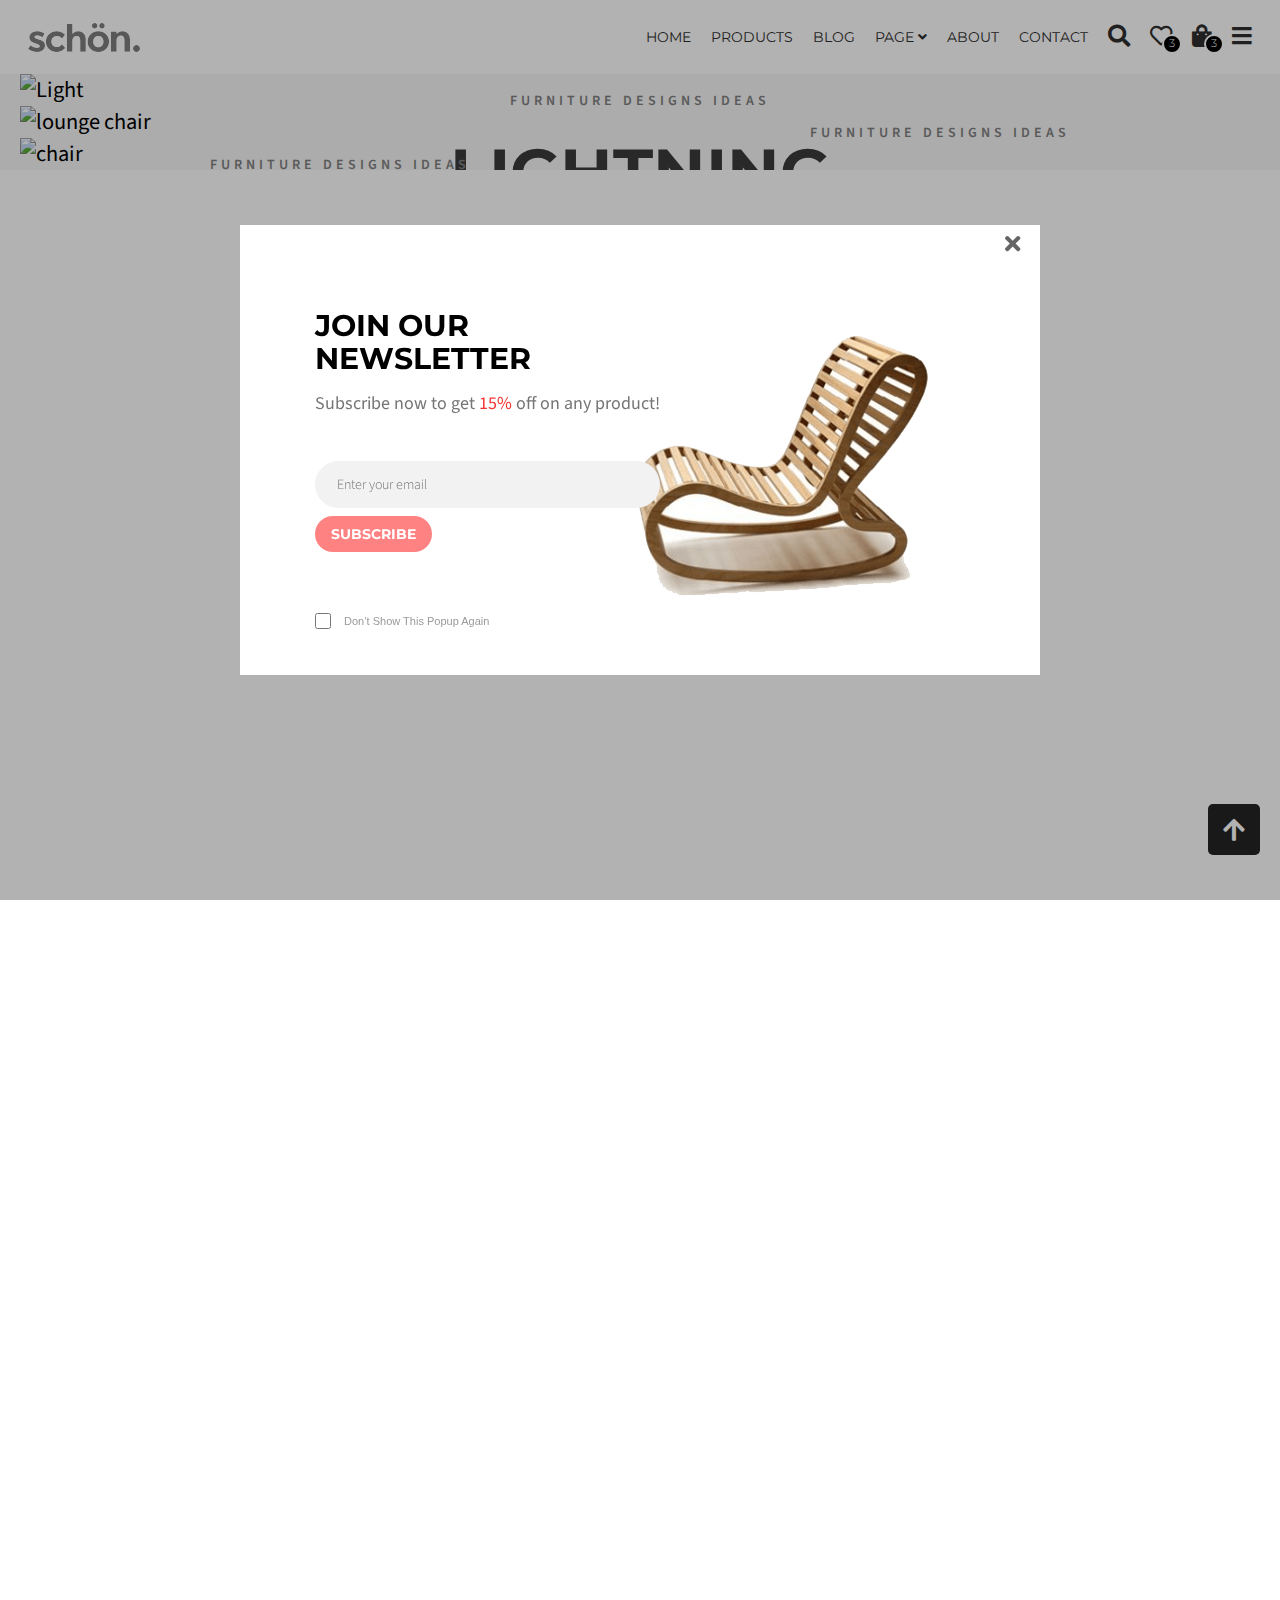
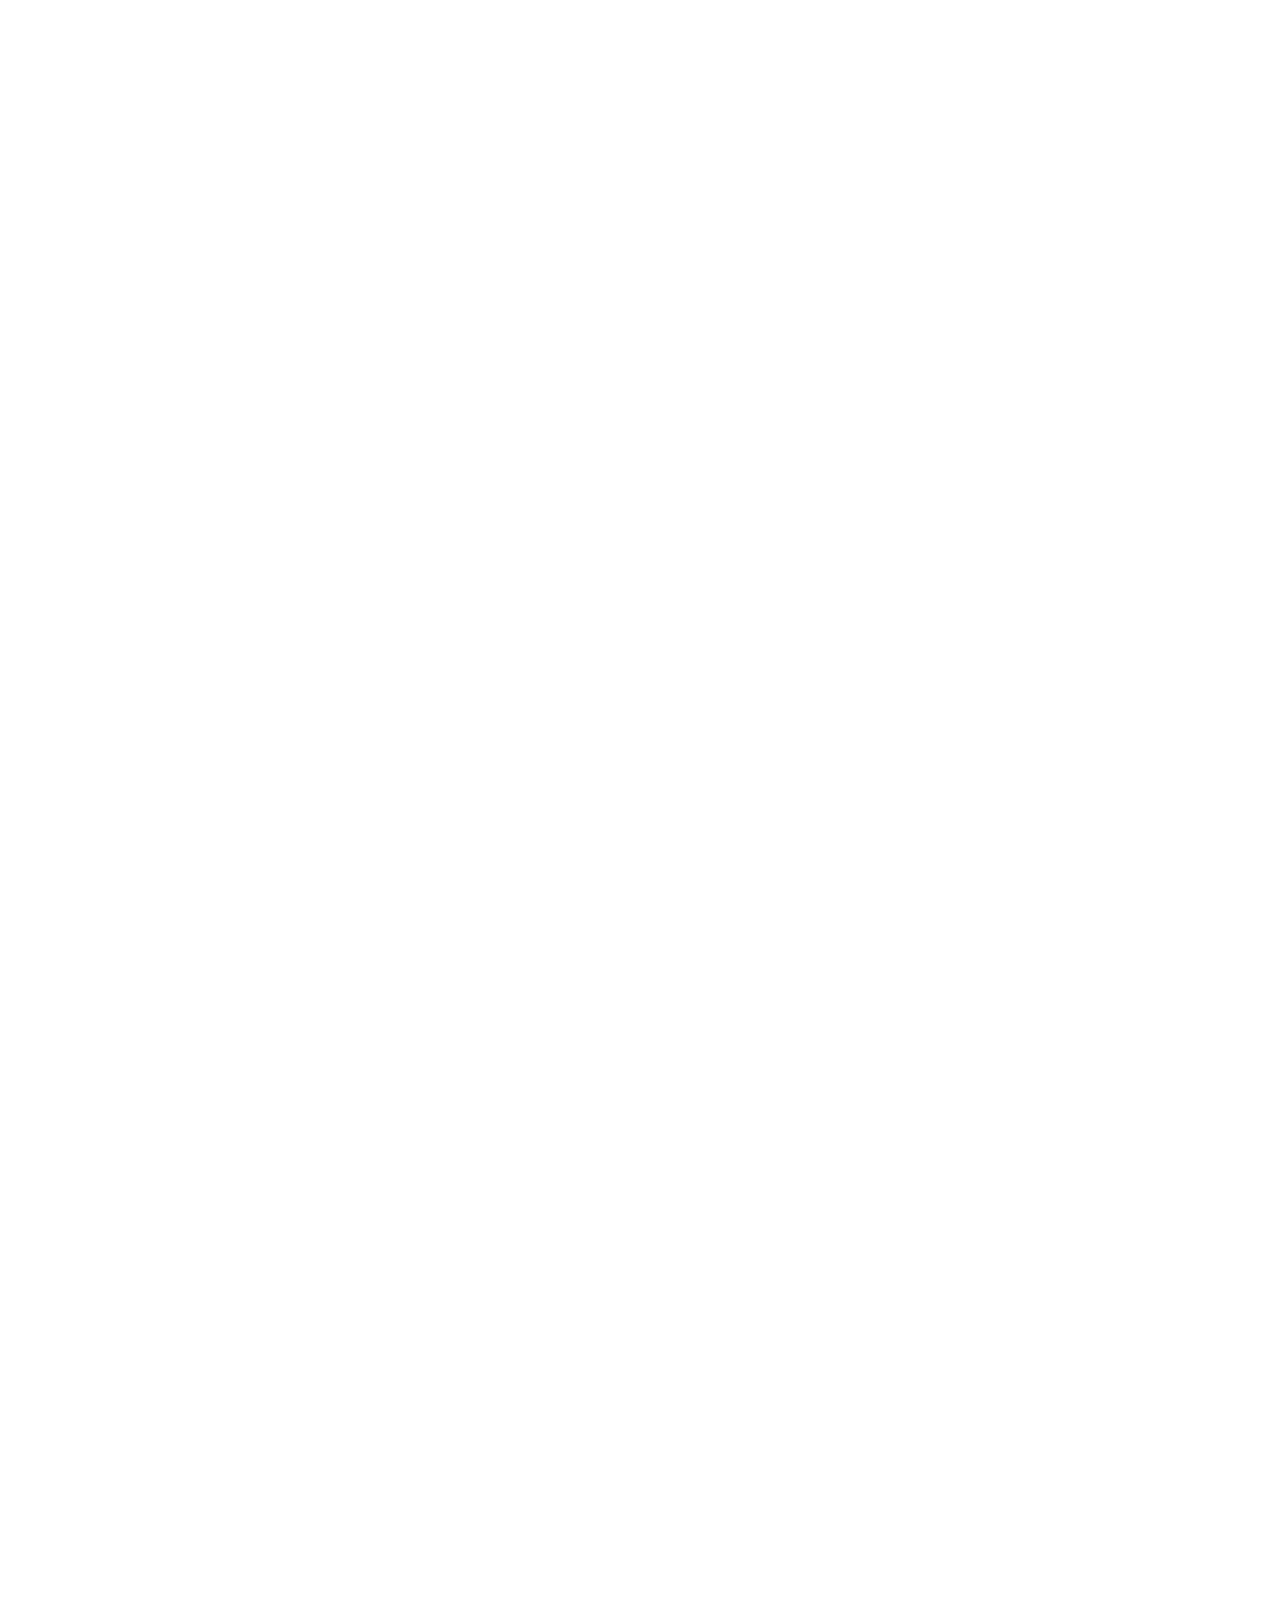
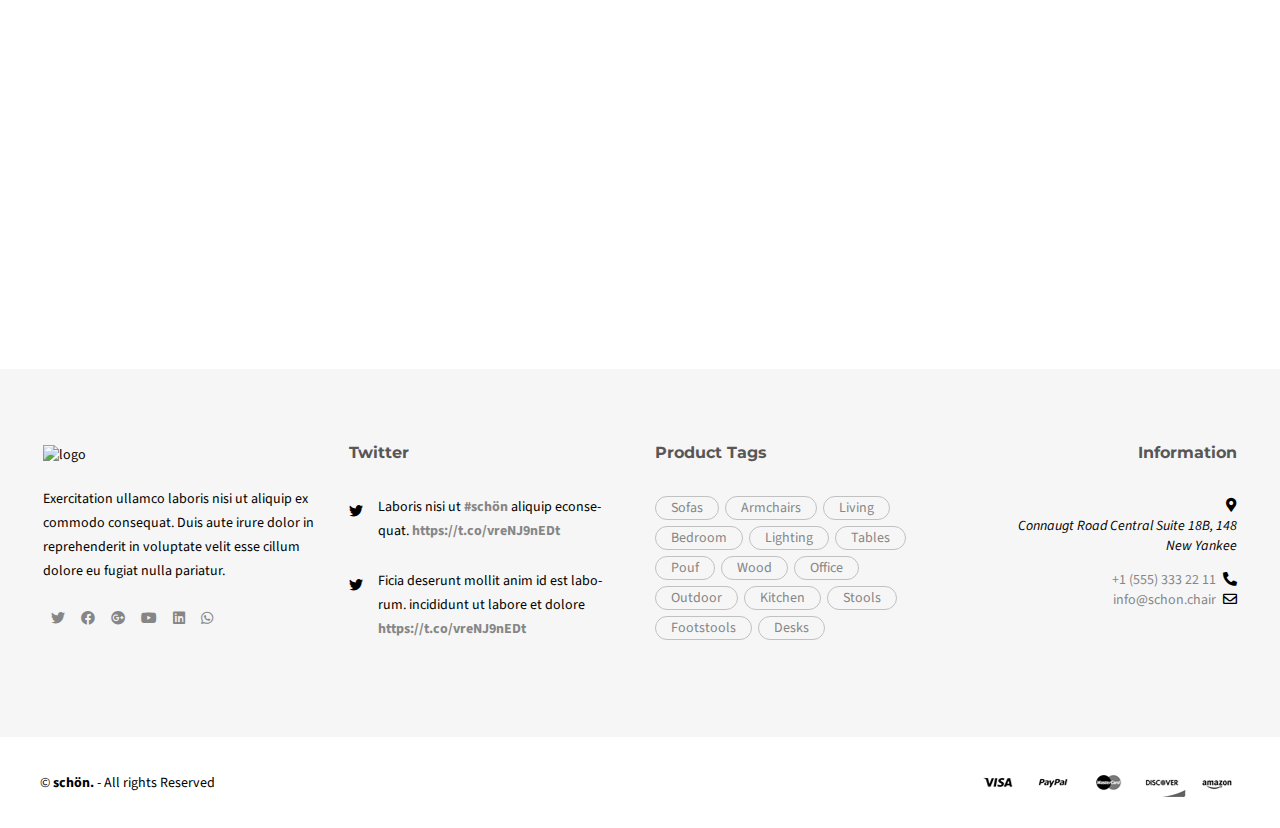
==== commit 41ec49af: "SC : Push select options products" ====
--- a/index.html
+++ b/index.html
@@ -529,7 +529,7 @@
                 </div>
             </div>
         </div>
-        <div class="banner">
+        <div class="banner reveal">
             <div class="grid wide">
                 <div class="banner__row row">
                     <div class="banner__item col l-4 m-6 c-12">
@@ -595,13 +595,13 @@
                 </div>
             </div>
         </div>
-        <div class="product">
+        <div class="product reveal-left">
             <div class="grid wide">
                 <div class="product__filter">
                     <div class="row">
                         <div class="col l-12 c-12 m12 product__navbar">
                             <div class="product__filter-select">
-                                <div class="product__filter-options">
+                                <div class="product__filter-options active">
                                     <h2>Features</h2>
                                 </div>
                                 <div class="product__filter-options">
@@ -623,7 +623,7 @@
                     </div>
                 </div>
                 <div class="product__content">
-                    <div class="row product__row">
+                    <div class="row product__row active">
                         <div class="product__item col l-2-4 m-4 c-12">
                             <a href="#">
                                 <div class="product__item-img">
@@ -999,10 +999,797 @@
                         </div>
                         
                     </div>
+                    <div class="row product__row ">
+                        <div class="product__item col l-2-4 m-4 c-12">
+                            <a href="#">
+                                <div class="product__item-img">
+                                    <img src="./assets/images/products/img06.jpg" alt="lounge chair">
+                                </div>
+                                <div class="product__item-body">
+                                    <div class="product__item-rating">
+                                        <i class="fas fa-star product__item-rating-current"></i>
+                                        <i class="fas fa-star product__item-rating-current"></i>
+                                        <i class="fas fa-star product__item-rating-current"></i>
+                                        <i class="far fa-star"></i>
+                                    </div>
+                                    <div class="product__item-name">
+                                        <p>Puff chair</p>
+                                    </div>
+                                    <div class="product__item-price">
+                                        <h3><i class="fas fa-euro-sign"></i>287,00</h3>
+                                    </div>
+                                    <div class="product__item-links">
+                                        <ul>
+                                            <li><a href="#" class="product__link"><i class="fas fa-shopping-bag"></i><span>Add to Cart</span></a></li>
+                                            <li><a href="#" ><i class="far fa-heart"></i></a></li>
+                                            <li><a href="#" ><i class="fas fa-eye"></i></a></li>
+                                        </ul>
+                                    </div>
+                                </div>
+                                <div class="product__item-nature">
+                                    <div class="product__item-sale-off ">
+                                        <p> 15% Off</p>
+                                    </div>
+                                    <div class="product__item-new">
+                                        <p>NEW</p>
+                                    </div>
+                                </div>
+                            </a>
+                        </div>
+                        <div class="product__item col l-2-4 m-4 c-12">
+                            <a href="#">
+                                <div class="product__item-img">
+                                    <img src="./assets/images/products/img07.jpg" alt="lounge chair">
+                                </div>
+                                <div class="product__item-body">
+                                    <div class="product__item-rating">
+                                        <i class="fas fa-star product__item-rating-current"></i>
+                                        <i class="fas fa-star product__item-rating-current"></i>
+                                        <i class="fas fa-star product__item-rating-current"></i>
+                                        <i class="far fa-star"></i>
+                                    </div>
+                                    <div class="product__item-name">
+                                        <p>Puff chair</p>
+                                    </div>
+                                    <div class="product__item-price">
+                                        <h3><i class="fas fa-euro-sign"></i>287,00</h3>
+                                    </div>
+                                    <div class="product__item-links">
+                                        <ul>
+                                            <li><a href="#" class="product__link"><i class="fas fa-shopping-bag"></i><span>Add to Cart</span></a></li>
+                                            <li><a href="#" ><i class="far fa-heart"></i></a></li>
+                                            <li><a href="#" ><i class="fas fa-eye"></i></a></li>
+                                        </ul>
+                                    </div>
+                                </div>
+                                <div class="product__item-nature">
+                                    <div class="product__item-sale-off ">
+                                        <p> 15% Off</p>
+                                    </div>
+                                    <div class="product__item-new">
+                                        <p>NEW</p>
+                                    </div>
+                                </div>
+                            </a>
+                        </div>
+                        <div class="product__item col l-2-4 m-4 c-12">
+                            <a href="#">
+                                <div class="product__item-img">
+                                    <img src="./assets/images/products/img08.jpg" alt="lounge chair">
+                                </div>
+                                <div class="product__item-body">
+                                    <div class="product__item-rating">
+                                        <i class="fas fa-star product__item-rating-current"></i>
+                                        <i class="fas fa-star product__item-rating-current"></i>
+                                        <i class="fas fa-star product__item-rating-current"></i>
+                                        <i class="far fa-star"></i>
+                                    </div>
+                                    <div class="product__item-name">
+                                        <p>Puff chair</p>
+                                    </div>
+                                    <div class="product__item-price">
+                                        <h3><i class="fas fa-euro-sign"></i>287,00</h3>
+                                    </div>
+                                    <div class="product__item-links">
+                                        <ul>
+                                            <li><a href="#" class="product__link"><i class="fas fa-shopping-bag"></i><span>Add to Cart</span></a></li>
+                                            <li><a href="#" ><i class="far fa-heart"></i></a></li>
+                                            <li><a href="#" ><i class="fas fa-eye"></i></a></li>
+                                        </ul>
+                                    </div>
+                                </div>
+                                <div class="product__item-nature">
+                                    <div class="product__item-sale-off ">
+                                        <p> 15% Off</p>
+                                    </div>
+                                    <div class="product__item-new">
+                                        <p>NEW</p>
+                                    </div>
+                                </div>
+                            </a>
+                        </div>
+                        <div class="product__item col l-2-4 m-4 c-12">
+                            <a href="#">
+                                <div class="product__item-img">
+                                    <img src="./assets/images/products/img09.jpg" alt="lounge chair">
+                                </div>
+                                <div class="product__item-body">
+                                    <div class="product__item-rating">
+                                        <i class="fas fa-star product__item-rating-current"></i>
+                                        <i class="fas fa-star product__item-rating-current"></i>
+                                        <i class="fas fa-star product__item-rating-current"></i>
+                                        <i class="far fa-star"></i>
+                                    </div>
+                                    <div class="product__item-name">
+                                        <p>Puff chair</p>
+                                    </div>
+                                    <div class="product__item-price">
+                                        <h3><i class="fas fa-euro-sign"></i>287,00</h3>
+                                    </div>
+                                    <div class="product__item-links">
+                                        <ul>
+                                            <li><a href="#" class="product__link"><i class="fas fa-shopping-bag"></i><span>Add to Cart</span></a></li>
+                                            <li><a href="#" ><i class="far fa-heart"></i></a></li>
+                                            <li><a href="#" ><i class="fas fa-eye"></i></a></li>
+                                        </ul>
+                                    </div>
+                                </div>
+                                <div class="product__item-nature">
+                                    <div class="product__item-sale-off ">
+                                        <p> 15% Off</p>
+                                    </div>
+                                    <div class="product__item-new">
+                                        <p>NEW</p>
+                                    </div>
+                                </div>
+                            </a>
+                        </div>
+                        <div class="product__item col l-2-4 m-4 c-12">
+                            <a href="#">
+                                <div class="product__item-img">
+                                    <img src="./assets/images/products/img10.jpg" alt="lounge chair">
+                                </div>
+                                <div class="product__item-body">
+                                    <div class="product__item-rating">
+                                        <i class="fas fa-star product__item-rating-current"></i>
+                                        <i class="fas fa-star product__item-rating-current"></i>
+                                        <i class="fas fa-star product__item-rating-current"></i>
+                                        <i class="far fa-star"></i>
+                                    </div>
+                                    <div class="product__item-name">
+                                        <p>Puff chair</p>
+                                    </div>
+                                    <div class="product__item-price">
+                                        <h3><i class="fas fa-euro-sign"></i>287,00</h3>
+                                    </div>
+                                    <div class="product__item-links">
+                                        <ul>
+                                            <li><a href="#" class="product__link"><i class="fas fa-shopping-bag"></i><span>Add to Cart</span></a></li>
+                                            <li><a href="#" ><i class="far fa-heart"></i></a></li>
+                                            <li><a href="#" ><i class="fas fa-eye"></i></a></li>
+                                        </ul>
+                                    </div>
+                                </div>
+                                <div class="product__item-nature">
+                                    <div class="product__item-sale-off ">
+                                        <p> 15% Off</p>
+                                    </div>
+                                    <div class="product__item-new">
+                                        <p>NEW</p>
+                                    </div>
+                                </div>
+                            </a>
+                        </div>
+                        <div class="product__item col l-2-4 m-4 c-12">
+                            <a href="#">
+                                <div class="product__item-img">
+                                    <img src="./assets/images/products/img01.jpg" alt="lounge chair">
+                                </div>
+                                <div class="product__item-body">
+                                    <div class="product__item-rating">
+                                        <i class="fas fa-star product__item-rating-current"></i>
+                                        <i class="fas fa-star product__item-rating-current"></i>
+                                        <i class="fas fa-star product__item-rating-current"></i>
+                                        <i class="far fa-star"></i>
+                                    </div>
+                                    <div class="product__item-name">
+                                        <p>Puff chair</p>
+                                    </div>
+                                    <div class="product__item-price">
+                                        <h3><i class="fas fa-euro-sign"></i>287,00</h3>
+                                    </div>
+                                    <div class="product__item-links">
+                                        <ul>
+                                            <li>
+                                                <a href="#" class="product__link">
+                                                    <i class="fas fa-shopping-bag"></i>
+                                                    <span>Add to Cart</span>
+                                                </a>
+                                            </li>
+                                            <li>
+                                                <a href="#">
+                                                    <i class="far fa-heart"></i>
+                                                </a>
+                                            </li>
+                                            <li>
+                                                <a href="#">
+                                                    <i class="fas fa-exchange-alt"></i>
+                                                </a>
+                                            </li>
+                                        </ul>
+                                    </div>
+                                </div>
+                                <div class="product__item-nature">
+                                    <div class="product__item-sale-off isHide ">
+                                        <p> 15% Off</p>
+                                    </div>
+                                    <div class="product__item-new">
+                                        <p>NEW</p>
+                                    </div>
+                                </div>
+                            </a>
+                        </div>
+                        <div class="product__item col l-2-4 m-4 c-12">
+                            <a href="#">
+                                <div class="product__item-img">
+                                    <img src="./assets/images/products/img02.jpg" alt="lounge chair">
+                                </div>
+                                <div class="product__item-body">
+                                    <div class="product__item-rating">
+                                        <i class="fas fa-star product__item-rating-current"></i>
+                                        <i class="fas fa-star product__item-rating-current"></i>
+                                        <i class="fas fa-star product__item-rating-current"></i>
+                                        <i class="far fa-star"></i>
+                                    </div>
+                                    <div class="product__item-name">
+                                        <p>Bombi chair</p>
+                                    </div>
+                                    <div class="product__item-price">
+                                        <h3><i class="fas fa-euro-sign"></i>399,00</h3>
+                                    </div>
+                                    <div class="product__item-links">
+                                        <ul>
+                                            <li><a href="#" class="product__link"><i class="fas fa-shopping-bag"></i><span>Add to Cart</span></a></li>
+                                            <li><a href="#" ><i class="far fa-heart"></i></a></li>
+                                            <li><a href="#" ><i class="fas fa-eye"></i></a></li>
+                                        </ul>
+                                    </div>
+                                </div>
+                                <div class="product__item-nature isHide">
+                                    <div class="product__item-sale-off ">
+                                        <p> 15% Off</p>
+                                    </div>
+                                    <div class="product__item-new">
+                                        <p>NEW</p>
+                                    </div>
+                                </div>
+                            </a>
+                        </div>
+                        <div class="product__item col l-2-4 m-4 c-12">
+                            <a href="#">
+                                <div class="product__item-img">
+                                    <img src="./assets/images/products/img03.jpg" alt="lounge chair">
+                                </div>
+                                <div class="product__item-body">
+                                    <div class="product__item-rating">
+                                        <i class="fas fa-star product__item-rating-current"></i>
+                                        <i class="fas fa-star product__item-rating-current"></i>
+                                        <i class="fas fa-star product__item-rating-current"></i>
+                                        <i class="far fa-star"></i>
+                                    </div>
+                                    <div class="product__item-name">
+                                        <p>Wood chair</p>
+                                    </div>
+                                    <div class="product__item-price">
+                                        <h3><i class="fas fa-euro-sign"></i>198,00</h3>
+                                    </div>
+                                    <div class="product__item-links">
+                                        <ul>
+                                            <li><a href="#" class="product__link"><i class="fas fa-shopping-bag"></i><span>Add to Cart</span></a></li>
+                                            <li><a href="#" ><i class="far fa-heart"></i></a></li>
+                                            <li><a href="#" ><i class="fas fa-eye"></i></a></li>
+                                        </ul>
+                                    </div>
+                                </div>
+                                <div class="product__item-nature isHide">
+                                    <div class="product__item-sale-off ">
+                                        <p> 15% Off</p>
+                                    </div>
+                                    <div class="product__item-new">
+                                        <p>NEW</p>
+                                    </div>
+                                </div>
+                            </a>
+                        </div>
+                        <div class="product__item col l-2-4 m-4 c-12">
+                            <a href="#">
+                                <div class="product__item-img">
+                                    <img src="./assets/images/products/img04.jpg" alt="lounge chair">
+                                </div>
+                                <div class="product__item-body">
+                                    <div class="product__item-rating">
+                                        <i class="fas fa-star product__item-rating-current"></i>
+                                        <i class="fas fa-star product__item-rating-current"></i>
+                                        <i class="fas fa-star product__item-rating-current"></i>
+                                        <i class="far fa-star"></i>
+                                    </div>
+                                    <div class="product__item-name">
+                                        <p>Bombi chair</p>
+                                    </div>
+                                    <div class="product__item-price">
+                                        <h3><i class="fas fa-euro-sign"></i>200,00</h3>
+                                    </div>
+                                    <div class="product__item-links">
+                                        <ul>
+                                            <li><a href="#" class="product__link"><i class="fas fa-shopping-bag"></i><span>Add to Cart</span></a></li>
+                                            <li><a href="#" ><i class="far fa-heart"></i></a></li>
+                                            <li><a href="#" ><i class="fas fa-eye"></i></a></li>
+                                        </ul>
+                                    </div>
+                                </div>
+                                <div class="product__item-nature">
+                                    <div class="product__item-sale-off ">
+                                        <p> 15% Off</p>
+                                    </div>
+                                    <div class="product__item-new">
+                                        <p>NEW</p>
+                                    </div>
+                                </div>
+                            </a>
+                        </div>
+                        <div class="product__item col l-2-4 m-4 c-12">
+                            <a href="#">
+                                <div class="product__item-img">
+                                    <img src="./assets/images/products/img05.jpg" alt="lounge chair">
+                                </div>
+                                <div class="product__item-body">
+                                    <div class="product__item-rating">
+                                        <i class="fas fa-star product__item-rating-current"></i>
+                                        <i class="fas fa-star product__item-rating-current"></i>
+                                        <i class="fas fa-star product__item-rating-current"></i>
+                                        <i class="far fa-star"></i>
+                                    </div>
+                                    <div class="product__item-name">
+                                        <p>Puff chair</p>
+                                    </div>
+                                    <div class="product__item-price">
+                                        <h3><i class="fas fa-euro-sign"></i>200,00</h3>
+                                    </div>
+                                    <div class="product__item-links">
+                                        <ul>
+                                            <li><a href="#" class="product__link"><i class="fas fa-shopping-bag"></i><span>Add to Cart</span></a></li>
+                                            <li><a href="#" ><i class="far fa-heart"></i></a></li>
+                                            <li><a href="#" ><i class="fas fa-eye"></i></a></li>
+                                        </ul>
+                                    </div>
+                                </div>
+                                <div class="product__item-nature">
+                                    <div class="product__item-sale-off ">
+                                        <p> 15% Off</p>
+                                    </div>
+                                    <div class="product__item-new">
+                                        <p>NEW</p>
+                                    </div>
+                                </div>
+                            </a>
+                        </div>
+                        <div class="product__item col l-2-4 m-4 c-12">
+                            <a href="#">
+                                <div class="product__item-img">
+                                    <img src="./assets/images/products/img06.jpg" alt="lounge chair">
+                                </div>
+                                <div class="product__item-body">
+                                    <div class="product__item-rating">
+                                        <i class="fas fa-star product__item-rating-current"></i>
+                                        <i class="fas fa-star product__item-rating-current"></i>
+                                        <i class="fas fa-star product__item-rating-current"></i>
+                                        <i class="far fa-star"></i>
+                                    </div>
+                                    <div class="product__item-name">
+                                        <p>Puff chair</p>
+                                    </div>
+                                    <div class="product__item-price">
+                                        <h3><i class="fas fa-euro-sign"></i>287,00</h3>
+                                    </div>
+                                    <div class="product__item-links">
+                                        <ul>
+                                            <li><a href="#" class="product__link"><i class="fas fa-shopping-bag"></i><span>Add to Cart</span></a></li>
+                                            <li><a href="#" ><i class="far fa-heart"></i></a></li>
+                                            <li><a href="#" ><i class="fas fa-eye"></i></a></li>
+                                        </ul>
+                                    </div>
+                                </div>
+                                <div class="product__item-nature">
+                                    <div class="product__item-sale-off ">
+                                        <p> 15% Off</p>
+                                    </div>
+                                    <div class="product__item-new">
+                                        <p>NEW</p>
+                                    </div>
+                                </div>
+                            </a>
+                        </div>
+                    </div>
+                    <div class="row product__row">
+                        <div class="product__item col l-2-4 m-4 c-12">
+                            <a href="#">
+                                <div class="product__item-img">
+                                    <img src="./assets/images/products/img01.jpg" alt="lounge chair">
+                                </div>
+                                <div class="product__item-body">
+                                    <div class="product__item-rating">
+                                        <i class="fas fa-star product__item-rating-current"></i>
+                                        <i class="fas fa-star product__item-rating-current"></i>
+                                        <i class="fas fa-star product__item-rating-current"></i>
+                                        <i class="far fa-star"></i>
+                                    </div>
+                                    <div class="product__item-name">
+                                        <p>Puff chair</p>
+                                    </div>
+                                    <div class="product__item-price">
+                                        <h3><i class="fas fa-euro-sign"></i>287,00</h3>
+                                    </div>
+                                    <div class="product__item-links">
+                                        <ul>
+                                            <li>
+                                                <a href="#" class="product__link">
+                                                    <i class="fas fa-shopping-bag"></i>
+                                                    <span>Add to Cart</span>
+                                                </a>
+                                            </li>
+                                            <li>
+                                                <a href="#">
+                                                    <i class="far fa-heart"></i>
+                                                </a>
+                                            </li>
+                                            <li>
+                                                <a href="#">
+                                                    <i class="fas fa-exchange-alt"></i>
+                                                </a>
+                                            </li>
+                                        </ul>
+                                    </div>
+                                </div>
+                                <div class="product__item-nature">
+                                    <div class="product__item-sale-off isHide ">
+                                        <p> 15% Off</p>
+                                    </div>
+                                    <div class="product__item-new">
+                                        <p>NEW</p>
+                                    </div>
+                                </div>
+                            </a>
+                        </div>
+                        <div class="product__item col l-2-4 m-4 c-12">
+                            <a href="#">
+                                <div class="product__item-img">
+                                    <img src="./assets/images/products/img03.jpg" alt="lounge chair">
+                                </div>
+                                <div class="product__item-body">
+                                    <div class="product__item-rating">
+                                        <i class="fas fa-star product__item-rating-current"></i>
+                                        <i class="fas fa-star product__item-rating-current"></i>
+                                        <i class="fas fa-star product__item-rating-current"></i>
+                                        <i class="far fa-star"></i>
+                                    </div>
+                                    <div class="product__item-name">
+                                        <p>Wood chair</p>
+                                    </div>
+                                    <div class="product__item-price">
+                                        <h3><i class="fas fa-euro-sign"></i>198,00</h3>
+                                    </div>
+                                    <div class="product__item-links">
+                                        <ul>
+                                            <li><a href="#" class="product__link"><i class="fas fa-shopping-bag"></i><span>Add to Cart</span></a></li>
+                                            <li><a href="#" ><i class="far fa-heart"></i></a></li>
+                                            <li><a href="#" ><i class="fas fa-eye"></i></a></li>
+                                        </ul>
+                                    </div>
+                                </div>
+                                <div class="product__item-nature isHide">
+                                    <div class="product__item-sale-off ">
+                                        <p> 15% Off</p>
+                                    </div>
+                                    <div class="product__item-new">
+                                        <p>NEW</p>
+                                    </div>
+                                </div>
+                            </a>
+                        </div>
+                        <div class="product__item col l-2-4 m-4 c-12">
+                            <a href="#">
+                                <div class="product__item-img">
+                                    <img src="./assets/images/products/img04.jpg" alt="lounge chair">
+                                </div>
+                                <div class="product__item-body">
+                                    <div class="product__item-rating">
+                                        <i class="fas fa-star product__item-rating-current"></i>
+                                        <i class="fas fa-star product__item-rating-current"></i>
+                                        <i class="fas fa-star product__item-rating-current"></i>
+                                        <i class="far fa-star"></i>
+                                    </div>
+                                    <div class="product__item-name">
+                                        <p>Bombi chair</p>
+                                    </div>
+                                    <div class="product__item-price">
+                                        <h3><i class="fas fa-euro-sign"></i>200,00</h3>
+                                    </div>
+                                    <div class="product__item-links">
+                                        <ul>
+                                            <li><a href="#" class="product__link"><i class="fas fa-shopping-bag"></i><span>Add to Cart</span></a></li>
+                                            <li><a href="#" ><i class="far fa-heart"></i></a></li>
+                                            <li><a href="#" ><i class="fas fa-eye"></i></a></li>
+                                        </ul>
+                                    </div>
+                                </div>
+                                <div class="product__item-nature">
+                                    <div class="product__item-sale-off ">
+                                        <p> 15% Off</p>
+                                    </div>
+                                    <div class="product__item-new">
+                                        <p>NEW</p>
+                                    </div>
+                                </div>
+                            </a>
+                        </div>
+                        <div class="product__item col l-2-4 m-4 c-12">
+                            <a href="#">
+                                <div class="product__item-img">
+                                    <img src="./assets/images/products/img05.jpg" alt="lounge chair">
+                                </div>
+                                <div class="product__item-body">
+                                    <div class="product__item-rating">
+                                        <i class="fas fa-star product__item-rating-current"></i>
+                                        <i class="fas fa-star product__item-rating-current"></i>
+                                        <i class="fas fa-star product__item-rating-current"></i>
+                                        <i class="far fa-star"></i>
+                                    </div>
+                                    <div class="product__item-name">
+                                        <p>Puff chair</p>
+                                    </div>
+                                    <div class="product__item-price">
+                                        <h3><i class="fas fa-euro-sign"></i>200,00</h3>
+                                    </div>
+                                    <div class="product__item-links">
+                                        <ul>
+                                            <li><a href="#" class="product__link"><i class="fas fa-shopping-bag"></i><span>Add to Cart</span></a></li>
+                                            <li><a href="#" ><i class="far fa-heart"></i></a></li>
+                                            <li><a href="#" ><i class="fas fa-eye"></i></a></li>
+                                        </ul>
+                                    </div>
+                                </div>
+                                <div class="product__item-nature">
+                                    <div class="product__item-sale-off ">
+                                        <p> 15% Off</p>
+                                    </div>
+                                    <div class="product__item-new">
+                                        <p>NEW</p>
+                                    </div>
+                                </div>
+                            </a>
+                        </div>
+                        <div class="product__item col l-2-4 m-4 c-12">
+                            <a href="#">
+                                <div class="product__item-img">
+                                    <img src="./assets/images/products/img02.jpg" alt="lounge chair">
+                                </div>
+                                <div class="product__item-body">
+                                    <div class="product__item-rating">
+                                        <i class="fas fa-star product__item-rating-current"></i>
+                                        <i class="fas fa-star product__item-rating-current"></i>
+                                        <i class="fas fa-star product__item-rating-current"></i>
+                                        <i class="far fa-star"></i>
+                                    </div>
+                                    <div class="product__item-name">
+                                        <p>Bombi chair</p>
+                                    </div>
+                                    <div class="product__item-price">
+                                        <h3><i class="fas fa-euro-sign"></i>399,00</h3>
+                                    </div>
+                                    <div class="product__item-links">
+                                        <ul>
+                                            <li><a href="#" class="product__link"><i class="fas fa-shopping-bag"></i><span>Add to Cart</span></a></li>
+                                            <li><a href="#" ><i class="far fa-heart"></i></a></li>
+                                            <li><a href="#" ><i class="fas fa-eye"></i></a></li>
+                                        </ul>
+                                    </div>
+                                </div>
+                                <div class="product__item-nature isHide">
+                                    <div class="product__item-sale-off ">
+                                        <p> 15% Off</p>
+                                    </div>
+                                    <div class="product__item-new">
+                                        <p>NEW</p>
+                                    </div>
+                                </div>
+                            </a>
+                        </div>
+                        <div class="product__item col l-2-4 m-4 c-12">
+                            <a href="#">
+                                <div class="product__item-img">
+                                    <img src="./assets/images/products/img06.jpg" alt="lounge chair">
+                                </div>
+                                <div class="product__item-body">
+                                    <div class="product__item-rating">
+                                        <i class="fas fa-star product__item-rating-current"></i>
+                                        <i class="fas fa-star product__item-rating-current"></i>
+                                        <i class="fas fa-star product__item-rating-current"></i>
+                                        <i class="far fa-star"></i>
+                                    </div>
+                                    <div class="product__item-name">
+                                        <p>Puff chair</p>
+                                    </div>
+                                    <div class="product__item-price">
+                                        <h3><i class="fas fa-euro-sign"></i>287,00</h3>
+                                    </div>
+                                    <div class="product__item-links">
+                                        <ul>
+                                            <li><a href="#" class="product__link"><i class="fas fa-shopping-bag"></i><span>Add to Cart</span></a></li>
+                                            <li><a href="#" ><i class="far fa-heart"></i></a></li>
+                                            <li><a href="#" ><i class="fas fa-eye"></i></a></li>
+                                        </ul>
+                                    </div>
+                                </div>
+                                <div class="product__item-nature">
+                                    <div class="product__item-sale-off ">
+                                        <p> 15% Off</p>
+                                    </div>
+                                    <div class="product__item-new">
+                                        <p>NEW</p>
+                                    </div>
+                                </div>
+                            </a>
+                        </div>
+                        <div class="product__item col l-2-4 m-4 c-12">
+                            <a href="#">
+                                <div class="product__item-img">
+                                    <img src="./assets/images/products/img07.jpg" alt="lounge chair">
+                                </div>
+                                <div class="product__item-body">
+                                    <div class="product__item-rating">
+                                        <i class="fas fa-star product__item-rating-current"></i>
+                                        <i class="fas fa-star product__item-rating-current"></i>
+                                        <i class="fas fa-star product__item-rating-current"></i>
+                                        <i class="far fa-star"></i>
+                                    </div>
+                                    <div class="product__item-name">
+                                        <p>Puff chair</p>
+                                    </div>
+                                    <div class="product__item-price">
+                                        <h3><i class="fas fa-euro-sign"></i>287,00</h3>
+                                    </div>
+                                    <div class="product__item-links">
+                                        <ul>
+                                            <li><a href="#" class="product__link"><i class="fas fa-shopping-bag"></i><span>Add to Cart</span></a></li>
+                                            <li><a href="#" ><i class="far fa-heart"></i></a></li>
+                                            <li><a href="#" ><i class="fas fa-eye"></i></a></li>
+                                        </ul>
+                                    </div>
+                                </div>
+                                <div class="product__item-nature">
+                                    <div class="product__item-sale-off ">
+                                        <p> 15% Off</p>
+                                    </div>
+                                    <div class="product__item-new">
+                                        <p>NEW</p>
+                                    </div>
+                                </div>
+                            </a>
+                        </div>
+                        <div class="product__item col l-2-4 m-4 c-12">
+                            <a href="#">
+                                <div class="product__item-img">
+                                    <img src="./assets/images/products/img08.jpg" alt="lounge chair">
+                                </div>
+                                <div class="product__item-body">
+                                    <div class="product__item-rating">
+                                        <i class="fas fa-star product__item-rating-current"></i>
+                                        <i class="fas fa-star product__item-rating-current"></i>
+                                        <i class="fas fa-star product__item-rating-current"></i>
+                                        <i class="far fa-star"></i>
+                                    </div>
+                                    <div class="product__item-name">
+                                        <p>Puff chair</p>
+                                    </div>
+                                    <div class="product__item-price">
+                                        <h3><i class="fas fa-euro-sign"></i>287,00</h3>
+                                    </div>
+                                    <div class="product__item-links">
+                                        <ul>
+                                            <li><a href="#" class="product__link"><i class="fas fa-shopping-bag"></i><span>Add to Cart</span></a></li>
+                                            <li><a href="#" ><i class="far fa-heart"></i></a></li>
+                                            <li><a href="#" ><i class="fas fa-eye"></i></a></li>
+                                        </ul>
+                                    </div>
+                                </div>
+                                <div class="product__item-nature">
+                                    <div class="product__item-sale-off ">
+                                        <p> 15% Off</p>
+                                    </div>
+                                    <div class="product__item-new">
+                                        <p>NEW</p>
+                                    </div>
+                                </div>
+                            </a>
+                        </div>
+                        <div class="product__item col l-2-4 m-4 c-12">
+                            <a href="#">
+                                <div class="product__item-img">
+                                    <img src="./assets/images/products/img09.jpg" alt="lounge chair">
+                                </div>
+                                <div class="product__item-body">
+                                    <div class="product__item-rating">
+                                        <i class="fas fa-star product__item-rating-current"></i>
+                                        <i class="fas fa-star product__item-rating-current"></i>
+                                        <i class="fas fa-star product__item-rating-current"></i>
+                                        <i class="far fa-star"></i>
+                                    </div>
+                                    <div class="product__item-name">
+                                        <p>Puff chair</p>
+                                    </div>
+                                    <div class="product__item-price">
+                                        <h3><i class="fas fa-euro-sign"></i>287,00</h3>
+                                    </div>
+                                    <div class="product__item-links">
+                                        <ul>
+                                            <li><a href="#" class="product__link"><i class="fas fa-shopping-bag"></i><span>Add to Cart</span></a></li>
+                                            <li><a href="#" ><i class="far fa-heart"></i></a></li>
+                                            <li><a href="#" ><i class="fas fa-eye"></i></a></li>
+                                        </ul>
+                                    </div>
+                                </div>
+                                <div class="product__item-nature">
+                                    <div class="product__item-sale-off ">
+                                        <p> 15% Off</p>
+                                    </div>
+                                    <div class="product__item-new">
+                                        <p>NEW</p>
+                                    </div>
+                                </div>
+                            </a>
+                        </div>
+                        <div class="product__item col l-2-4 m-4 c-12">
+                            <a href="#">
+                                <div class="product__item-img">
+                                    <img src="./assets/images/products/img10.jpg" alt="lounge chair">
+                                </div>
+                                <div class="product__item-body">
+                                    <div class="product__item-rating">
+                                        <i class="fas fa-star product__item-rating-current"></i>
+                                        <i class="fas fa-star product__item-rating-current"></i>
+                                        <i class="fas fa-star product__item-rating-current"></i>
+                                        <i class="far fa-star"></i>
+                                    </div>
+                                    <div class="product__item-name">
+                                        <p>Puff chair</p>
+                                    </div>
+                                    <div class="product__item-price">
+                                        <h3><i class="fas fa-euro-sign"></i>287,00</h3>
+                                    </div>
+                                    <div class="product__item-links">
+                                        <ul>
+                                            <li><a href="#" class="product__link"><i class="fas fa-shopping-bag"></i><span>Add to Cart</span></a></li>
+                                            <li><a href="#" ><i class="far fa-heart"></i></a></li>
+                                            <li><a href="#" ><i class="fas fa-eye"></i></a></li>
+                                        </ul>
+                                    </div>
+                                </div>
+                                <div class="product__item-nature">
+                                    <div class="product__item-sale-off ">
+                                        <p> 15% Off</p>
+                                    </div>
+                                    <div class="product__item-new">
+                                        <p>NEW</p>
+                                    </div>
+                                </div>
+                            </a>
+                        </div>
+                        
+                    </div>
                 </div>
             </div>
         </div>
-        <div class="product__best-seller">
+        <div class="product__best-seller reveal">
             <div class="grid wide">
                 <div class="row">
                     <div class="product__best-seller-heading">
@@ -1378,7 +2165,7 @@
                 </div>
             </div>
         </div>
-        <div class="product__list">
+        <div class="product__list reveal-right">
             <div class="grid wide">
                 <div class="row">
                     <div class="col l-3 m-6 c-12 product__list-content">
@@ -1842,91 +2629,12 @@
         </div>
     </div>
     <!-- end modal notify -->
-    <!-- js modal notify -->
-    <script>
-        const modalNotify = document.querySelector('.modal__notify');
-        const modalNotifyClose = document.querySelector('.modal__notify-btn-close');
-        const modalNotifyContainer = document.querySelector('.modal__notify-container');
-        function hideNotify(){
-            modalNotify.classList.remove('isShoww');
-        }
-        modalNotifyClose.addEventListener('click', hideNotify);
-
-        modalNotify.addEventListener('click', hideNotify);
-        modalNotifyContainer.addEventListener('click' , function (event){
-        event.stopPropagation()
-        })
-    </script>
-    <!-- end modal notify -->
-    <!-- Thu vien slick -->
     <script type="text/javascript" src="./assets/slick/slick.js"></script>
-    <script>
-        // slick slider
-        $('.slider').slick({
-            dots: true,
-            infinite: true,
-            speed: 1000,
-            fade: true,
-            cssEase: 'linear'
-        });
-        //  slick best seller
-            $('.product__seller-row').slick({
-                dots: true,
-                infinite: false,
-                speed: 300,
-                slidesToShow: 4,
-                slidesToScroll: 1,
-                responsive: [
-                    {
-                    breakpoint: 1024,
-                    settings: {
-                        slidesToShow: 3,
-                        slidesToScroll: 1,
-                        infinite: true,
-                        dots: true
-                    }
-                    },
-                    {
-                    breakpoint: 600,
-                    settings: {
-                        slidesToShow: 2,
-                        slidesToScroll: 1
-                    }
-                    },
-                    {
-                    breakpoint: 480,
-                    settings: {
-                        slidesToShow: 1,
-                        slidesToScroll: 1
-                    }
-                    }
-                ]
-            });
-    </script>
-    <!-- begin js back to top -->
-    <script>
-        $(document).ready(function() {
-            $(window).scroll(function() {
-                if($(window).scrollTop() > 300){
-                    $('.btn__back-to-top').css({
-                        'opacity':'1','pointer-events':"auto"
-                    });
-                } else {
-                    $('.btn__back-to-top').css({
-                        'opacity':'0','pointer-events':"none"
-                    });
-                }
-            });
-            $('.btn__back-to-top').click(function(){
-                $('html').animate({
-                    scrollTop:0
-                },500);
-            })
-        })
-    </script>
-    <!-- end back to top -->
      <!--LINK FILE JS -->
      <script src="./js/header-js.js"></script>
      <!--END LINK JS-->
+      <!--LINK FILE JS -->
+      <script src="./js/main.js"></script>
+      <!--END LINK JS-->
 </body>
 </html>--- a/css/style.css
+++ b/css/style.css
@@ -6,6 +6,16 @@
 
 .isHide {
   display: none;
+}
+
+.product__filter-options.active {
+  opacity: 1;
+}
+
+.product__row.active {
+  display: -webkit-box;
+  display: -ms-flexbox;
+  display: flex;
 }
 
 .grid {
@@ -786,7 +796,7 @@
   top: 8px;
   left: 100%;
   height: 1px;
-  width: 30px;
+  width: 50px;
   position: absolute;
   background: #818182;
 }
@@ -796,7 +806,7 @@
   top: 8px;
   right: 100%;
   height: 1px;
-  width: 30px;
+  width: 50px;
   position: absolute;
   background: #818182;
 }
@@ -871,6 +881,45 @@
 
 .slick-slide {
   width: 1200px;
+}
+
+.reveal {
+  position: relative;
+  -webkit-transform: translate(-200px, 200px);
+          transform: translate(-200px, 200px);
+  opacity: 0;
+  -webkit-transition: all 1s ease;
+  transition: all 1s ease;
+}
+
+.reveal-left {
+  position: relative;
+  -webkit-transform: translateX(200px);
+          transform: translateX(200px);
+  opacity: 0;
+  -webkit-transition: all 1s ease;
+  transition: all 1s ease;
+}
+
+.reveal-right {
+  position: relative;
+  -webkit-transform: translateX(-200px);
+          transform: translateX(-200px);
+  opacity: 0;
+  -webkit-transition: all 1s ease;
+  transition: all 1s ease;
+}
+
+.reveal.isActive {
+  -webkit-transform: translate(0px);
+          transform: translate(0px);
+  opacity: 1;
+}
+
+.reveal-left.isActiveLeft, .reveal-right.isActiveLeft {
+  -webkit-transform: translateX(0px);
+          transform: translateX(0px);
+  opacity: 1;
 }
 
 .banner {
@@ -1058,6 +1107,7 @@
   margin: 0 28px 0 0;
   padding: 0 0 0 30px;
   border-left: 1px solid #d8d8d8;
+  opacity: 0.6;
 }
 
 .product__filter-options:hover {
@@ -1112,6 +1162,7 @@
 }
 
 .product__row {
+  display: none;
   -webkit-box-pack: justify;
       -ms-flex-pack: justify;
           justify-content: space-between;
@@ -1589,6 +1640,24 @@
   }
 }
 
+@media screen and (max-width: 1399px) {
+  .slider__desc p {
+    margin: 0 auto 60px;
+  }
+}
+
+@media screen and (max-width: 1300px) {
+  .slider__desc p {
+    margin: 0 auto 30px;
+  }
+}
+
+@media screen and (max-width: 1150px) {
+  .slider__desc p {
+    margin: 0 auto;
+  }
+}
+
 @media screen and (max-width: 1023px) {
   .slider {
     padding: 0;
@@ -1622,7 +1691,7 @@
   }
   .product__content {
     width: 100%;
-    max-height: 640px;
+    max-height: 950px;
     overflow: hidden;
   }
   .product__item-nature {
@@ -1707,6 +1776,14 @@
   .banner__item-sale-off {
     top: 50px;
     right: 20px;
+  }
+}
+
+@media screen and (max-width: 350px) {
+  .product__content {
+    width: 100%;
+    max-height: 740px;
+    overflow: hidden;
   }
 }
 
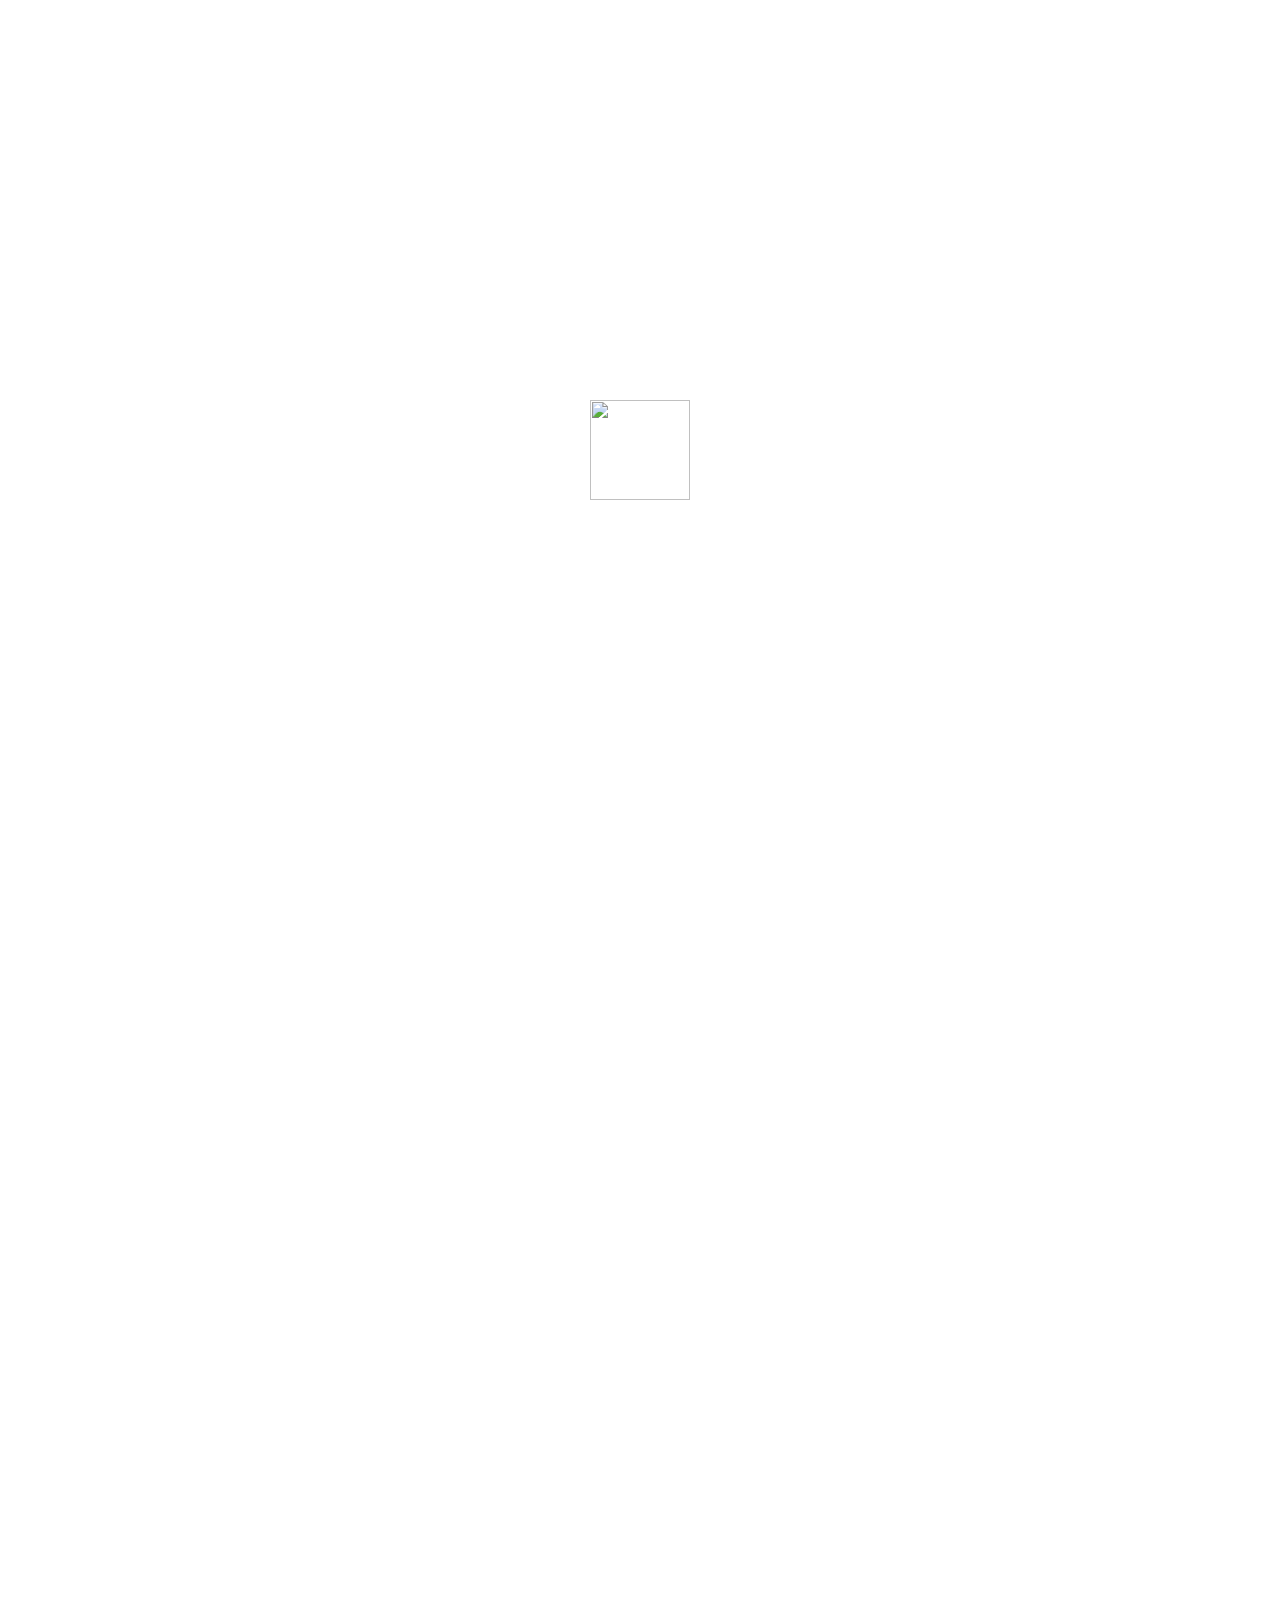
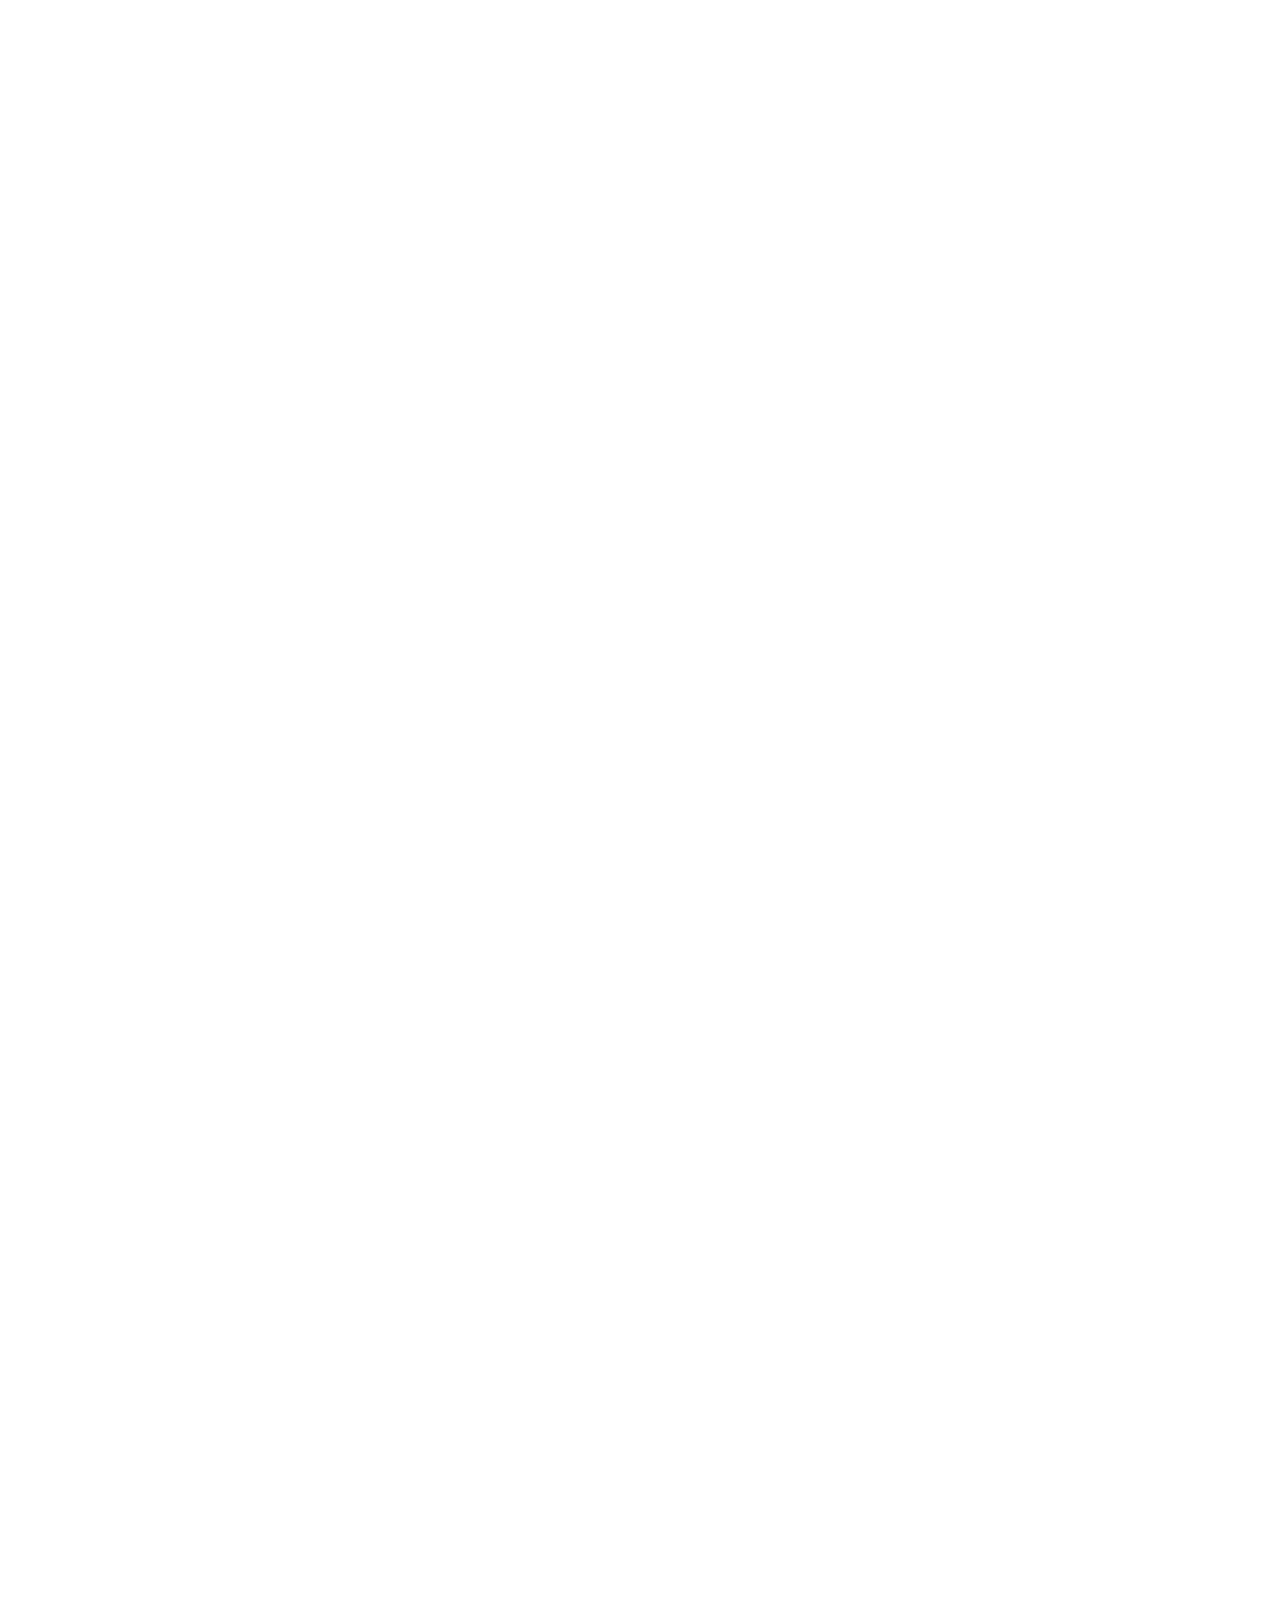
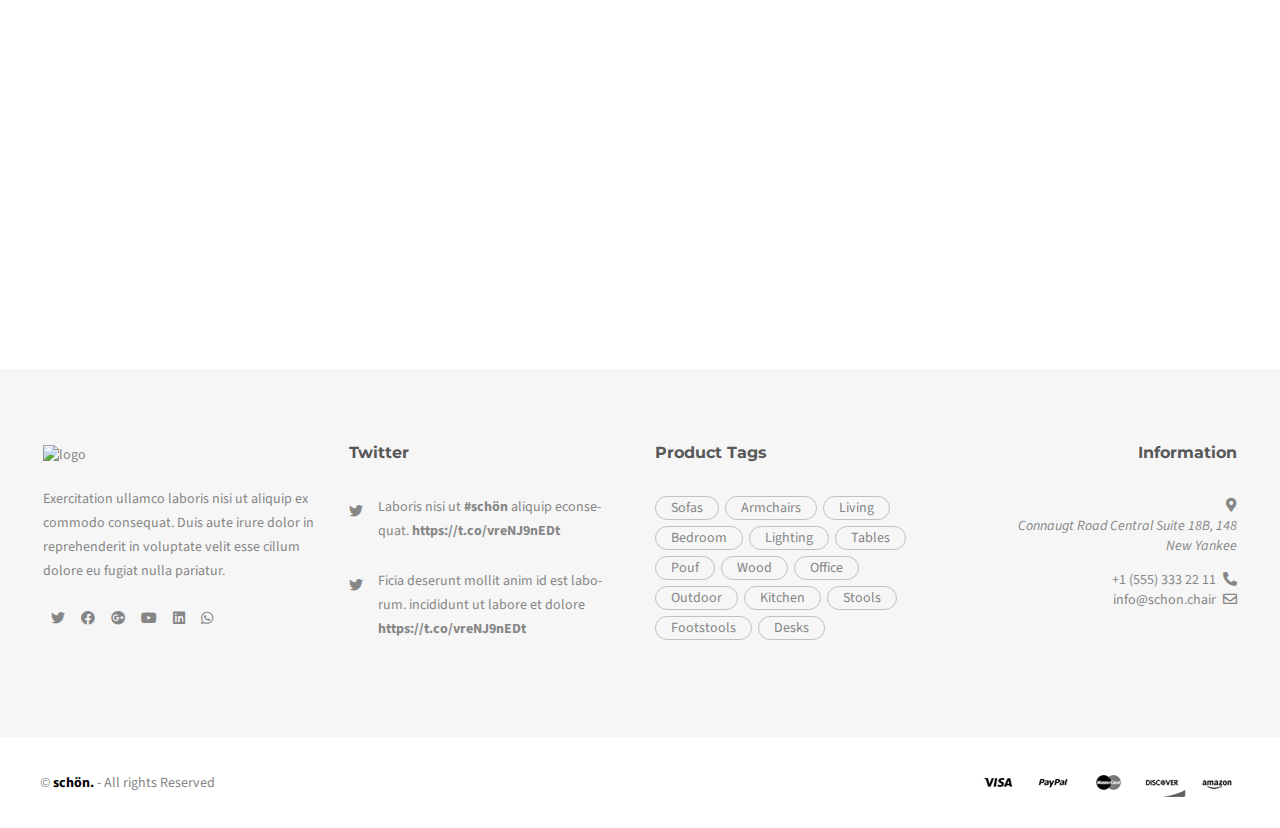
==== commit 18b1f48a: "update fix css header" ====
--- a/index.html
+++ b/index.html
@@ -595,7 +595,7 @@
                 </div>
             </div>
         </div>
-        <div class="product reveal-left">
+        <div class="product reveal-right">
             <div class="grid wide">
                 <div class="product__filter">
                     <div class="row">
@@ -2569,7 +2569,7 @@
                             <li><a href=""> Desks </a> </li>
                         </ul>
                     </div>
-                    <div  class="footer__card footer__last col l-3 m-6 c-12">
+                    <div  class="footer__card footer__last">
                         <h3>Information</h3>
                         <ul>
                             <li><i class="fas fa-map-marker-alt"></i><address>Connaugt Road Central Suite 18B, 148 <br>New Yankee</address></li>
@@ -2589,6 +2589,11 @@
             </div>
         </div>
     </footer>
+    <!-- icon load page start -->
+    <div class="loader-page loader-homepage">
+        <img src="http://htmlbeans.com/html/schon/images/svg/rings.svg" alt="">
+    </div>
+    <!-- icon load page end -->
     <div class="btn__back-to-top">
         <i class="fas fa-arrow-up"></i>
     </div>
--- a/css/style.css
+++ b/css/style.css
@@ -1,3 +1,33 @@
+.loader-page {
+  position: fixed;
+  top: 0;
+  left: 0;
+  height: 100%;
+  width: 100%;
+  z-index: 10000;
+  background: #fff;
+  display: -webkit-box;
+  display: -ms-flexbox;
+  display: flex;
+  -webkit-box-align: center;
+      -ms-flex-align: center;
+          align-items: center;
+  -webkit-box-pack: center;
+      -ms-flex-pack: center;
+          justify-content: center;
+  overflow: hidden;
+}
+
+.loader-page img {
+  width: 100px;
+  height: 100px;
+}
+
+.loader-page.fade-out {
+  top: -110%;
+  opacity: 0;
+}
+
 .isShow {
   display: -webkit-box;
   display: -ms-flexbox;
@@ -2772,6 +2802,8 @@
   background-color: #252525;
   -webkit-transition: opacity 0.3 ease-in-out;
   transition: opacity 0.3 ease-in-out;
+  -webkit-animation: animate 1.5s infinite;
+          animation: animate 1.5s infinite;
 }
 
 .search__blog {
@@ -2889,11 +2921,34 @@
   display: block;
 }
 
+@-webkit-keyframes animate {
+  0% {
+    -webkit-transform: translateY(0);
+            transform: translateY(0);
+  }
+  100% {
+    -webkit-transform: translateY(2px);
+            transform: translateY(2px);
+  }
+}
+
+@keyframes animate {
+  0% {
+    -webkit-transform: translateY(0);
+            transform: translateY(0);
+  }
+  100% {
+    -webkit-transform: translateY(2px);
+            transform: translateY(2px);
+  }
+}
+
 .header {
   padding: 0 20px;
 }
 
 .header a {
+  letter-spacing: 1px;
   color: #2e2e2e;
 }
 
@@ -3705,7 +3760,7 @@
   opacity: 0;
   visibility: hidden;
   top: 0;
-  z-index: 0;
+  z-index: 1;
   bottom: 0;
   left: 0;
   right: 0;
@@ -3734,6 +3789,7 @@
 }
 
 .footer {
+  color: #868686;
   font-size: 14px;
 }
 
@@ -3821,11 +3877,13 @@
 
 .footer__2 p a {
   font-weight: 700;
+  color: #868686;
 }
 
 .footer__2 i {
   margin-top: 8px;
   margin-right: 15px;
+  color: #868686;
 }
 
 .footer__last {
@@ -3845,6 +3903,7 @@
 
 .footer__last address {
   margin-bottom: 14px;
+  color: #868686;
 }
 
 .footer__bottom {
@@ -3898,7 +3957,8 @@
         -ms-flex-direction: column;
             flex-direction: column;
   }
-  .footer__bottom span, .footer__bottom img {
+  .footer__bottom span,
+  .footer__bottom img {
     display: block;
     width: 100%;
   }
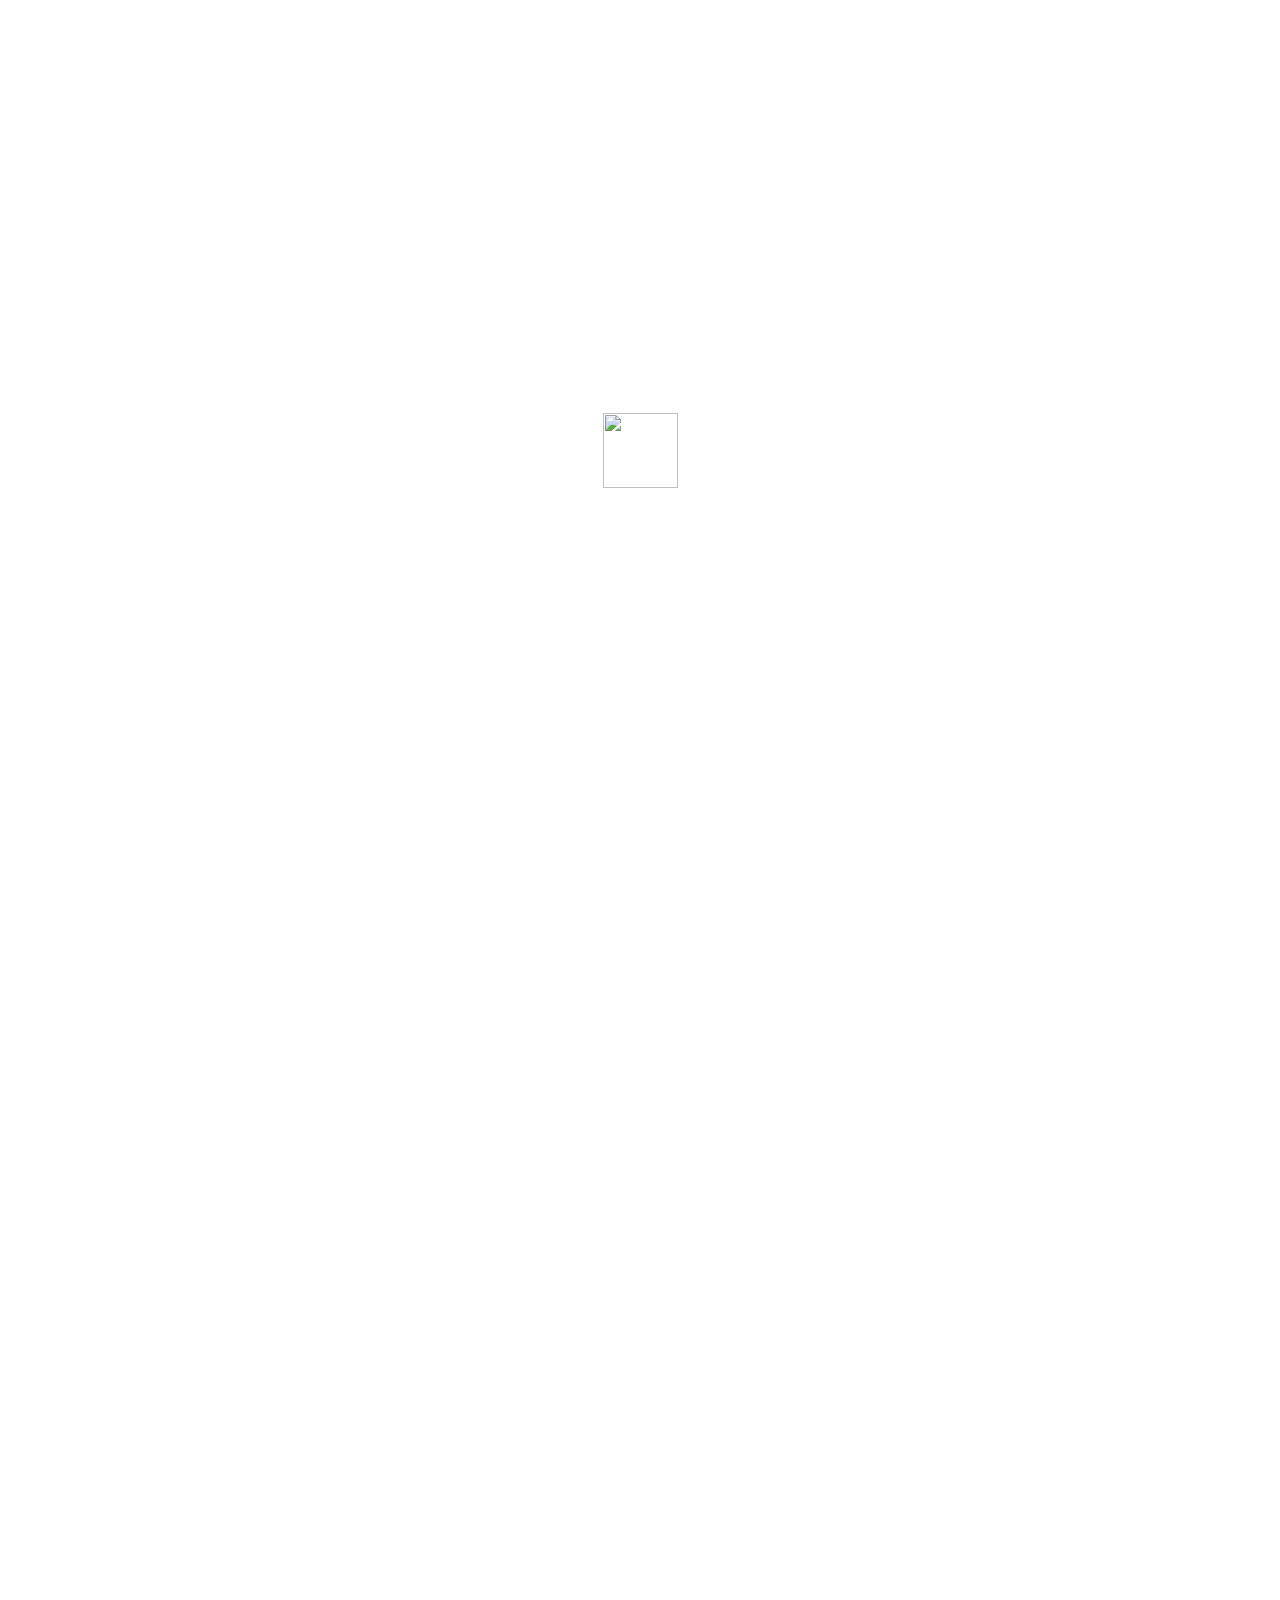
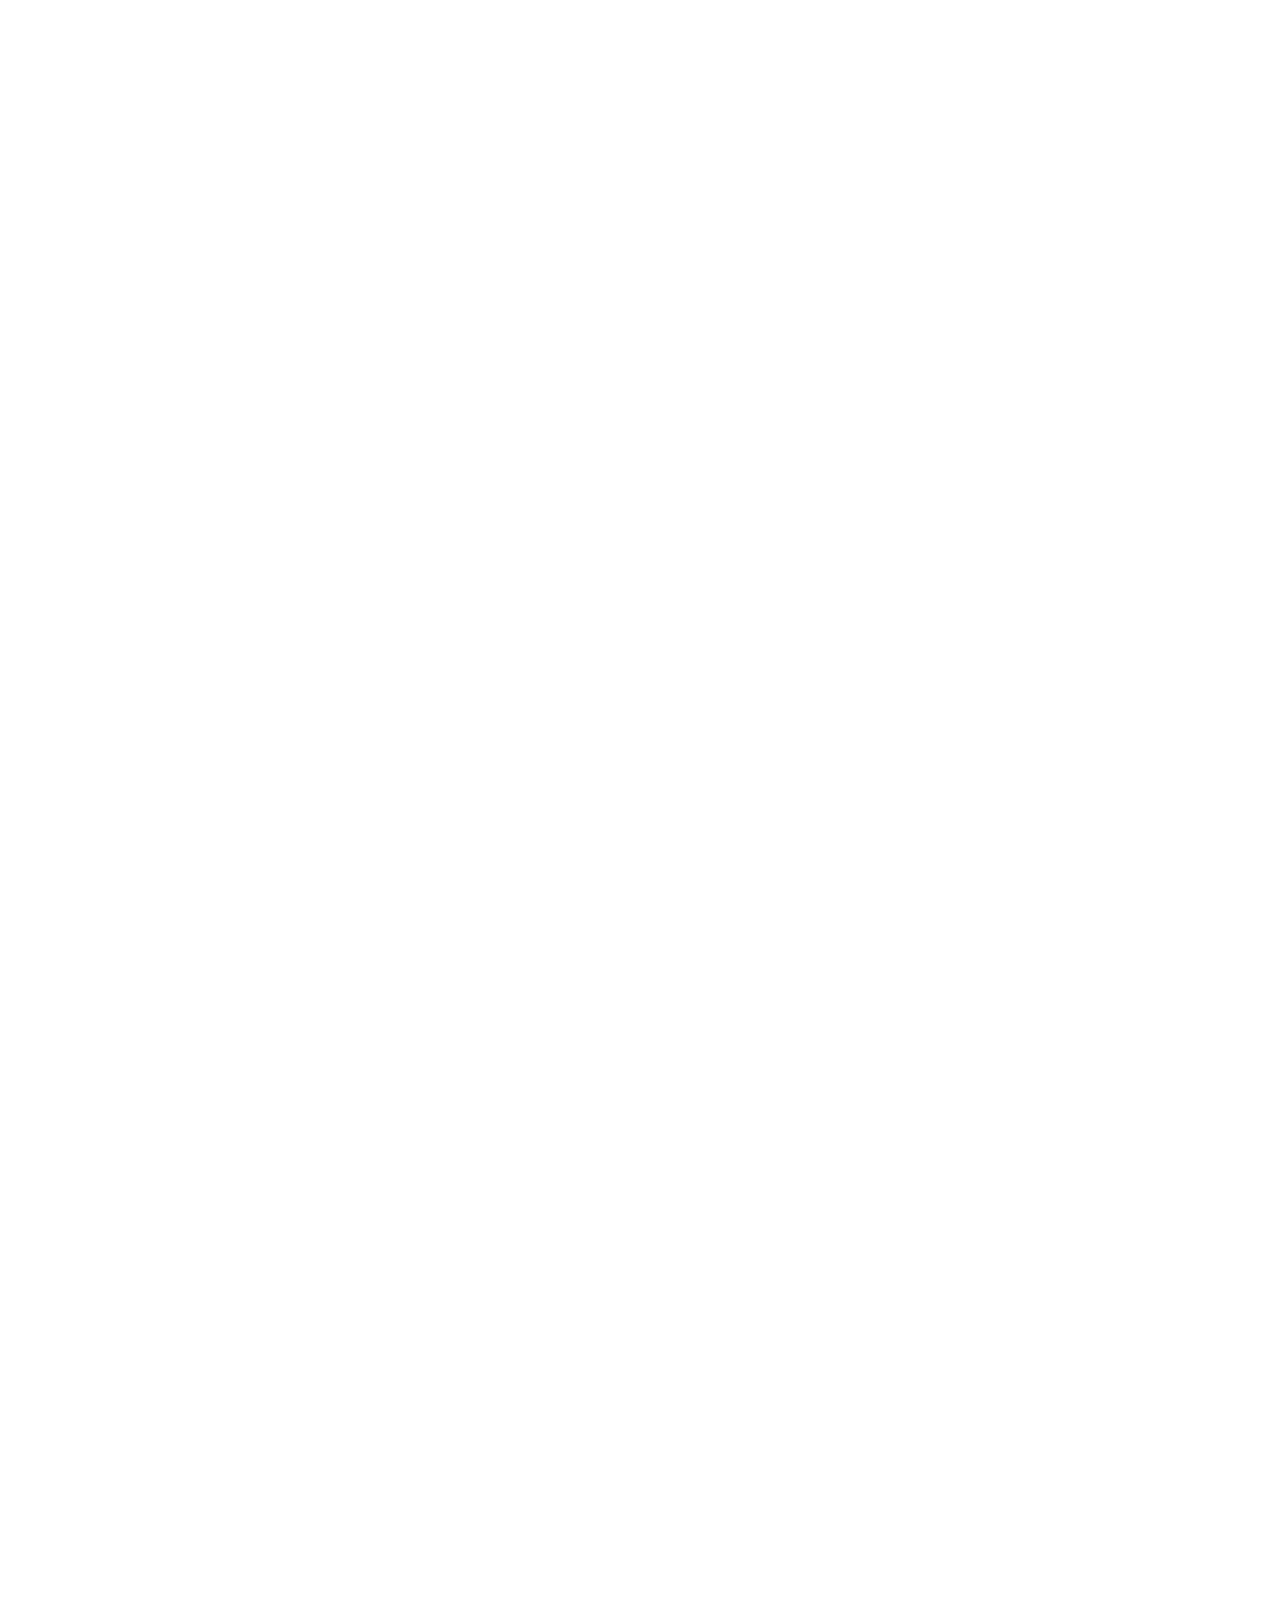
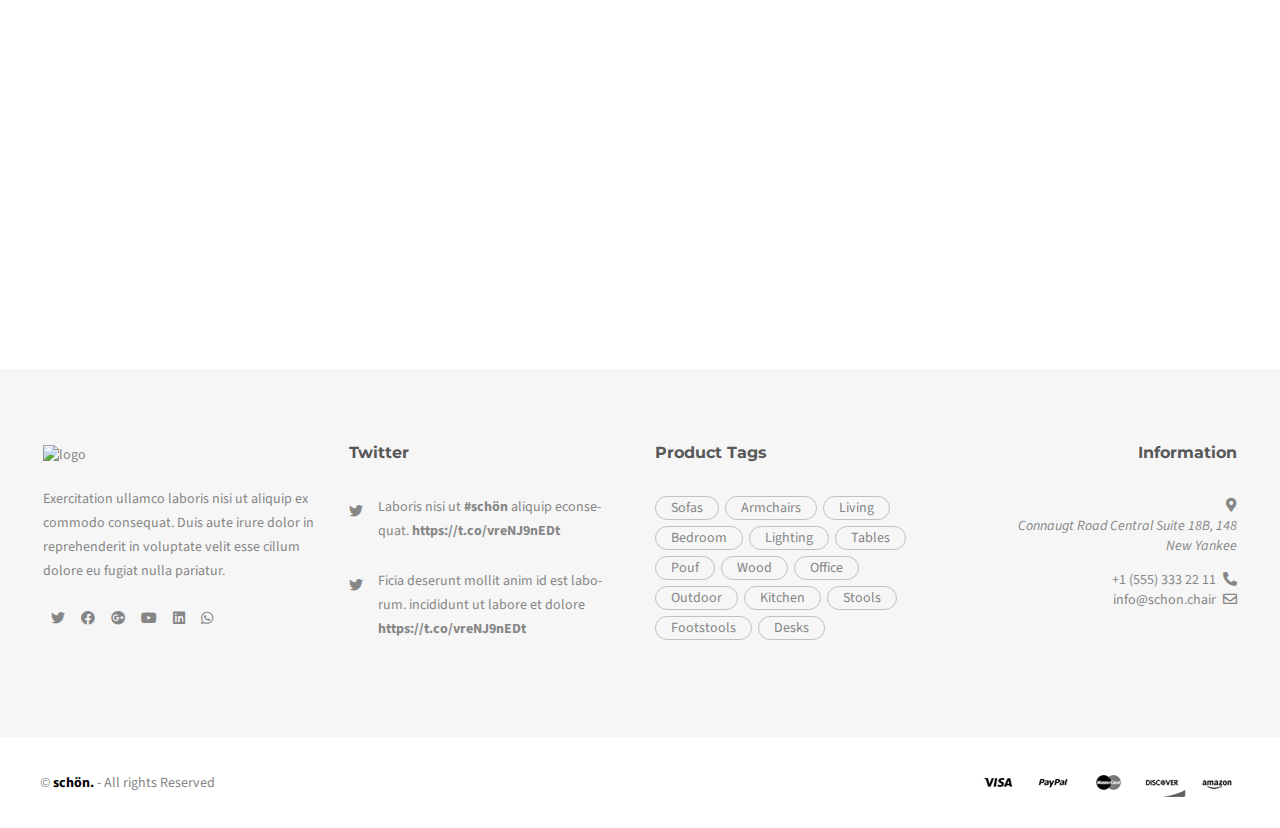
==== commit b9b56b79: "Update voice search" ====
--- a/index.html
+++ b/index.html
@@ -445,11 +445,11 @@
                     <input type="text" placeholder="SEARCH...">
                     <div class="search__btn">
                     <span><i class="fas fa-microphone"></i></span>
-                    <button><i class="fas fa-search"></i></button>
+                    <button><i class="fas fa-search search__homepage-icon-search"></i></button>
                     </div>
                 </div>
             </div>
-            <i class="fas fa-times"></i>
+            <i class="fas fa-times search__homepage-icon-close"></i>
         </div>
         <span class="dark"></span>
     </header>
@@ -612,10 +612,10 @@
                                 </div>
                             </div>
                             <div class="product__filter-btn">
-                                <div class="product__filter-next">
+                                <div class="product__filter-next next-btn">
                                     <i class="fas fa-angle-left"></i>
                                 </div>
-                                <div class="product__filter-next">
+                                <div class="product__filter-next prev-btn">
                                     <i class="fas fa-angle-right"></i>
                                 </div>
                             </div>
@@ -624,7 +624,7 @@
                 </div>
                 <div class="product__content">
                     <div class="row product__row active">
-                        <div class="product__item col l-2-4 m-4 c-12">
+                        <div class="product__item col l-2-4 m-4 c-12" >
                             <a href="#">
                                 <div class="product__item-img">
                                     <img src="./assets/images/products/img01.jpg" alt="lounge chair">
@@ -673,7 +673,7 @@
                                 </div>
                             </a>
                         </div>
-                        <div class="product__item col l-2-4 m-4 c-12">
+                        <div class="product__item col l-2-4 m-4 c-12" >
                             <a href="#">
                                 <div class="product__item-img">
                                     <img src="./assets/images/products/img02.jpg" alt="lounge chair">
@@ -709,7 +709,7 @@
                                 </div>
                             </a>
                         </div>
-                        <div class="product__item col l-2-4 m-4 c-12">
+                        <div class="product__item col l-2-4 m-4 c-12" >
                             <a href="#">
                                 <div class="product__item-img">
                                     <img src="./assets/images/products/img03.jpg" alt="lounge chair">
@@ -745,7 +745,7 @@
                                 </div>
                             </a>
                         </div>
-                        <div class="product__item col l-2-4 m-4 c-12">
+                        <div class="product__item col l-2-4 m-4 c-12" >
                             <a href="#">
                                 <div class="product__item-img">
                                     <img src="./assets/images/products/img04.jpg" alt="lounge chair">
@@ -781,7 +781,7 @@
                                 </div>
                             </a>
                         </div>
-                        <div class="product__item col l-2-4 m-4 c-12">
+                        <div class="product__item col l-2-4 m-4 c-12" >
                             <a href="#">
                                 <div class="product__item-img">
                                     <img src="./assets/images/products/img05.jpg" alt="lounge chair">
@@ -817,7 +817,7 @@
                                 </div>
                             </a>
                         </div>
-                        <div class="product__item col l-2-4 m-4 c-12">
+                        <div class="product__item col l-2-4 m-4 c-12" >
                             <a href="#">
                                 <div class="product__item-img">
                                     <img src="./assets/images/products/img06.jpg" alt="lounge chair">
@@ -853,7 +853,7 @@
                                 </div>
                             </a>
                         </div>
-                        <div class="product__item col l-2-4 m-4 c-12">
+                        <div class="product__item col l-2-4 m-4 c-12" >
                             <a href="#">
                                 <div class="product__item-img">
                                     <img src="./assets/images/products/img07.jpg" alt="lounge chair">
@@ -889,7 +889,7 @@
                                 </div>
                             </a>
                         </div>
-                        <div class="product__item col l-2-4 m-4 c-12">
+                        <div class="product__item col l-2-4 m-4 c-12" >
                             <a href="#">
                                 <div class="product__item-img">
                                     <img src="./assets/images/products/img08.jpg" alt="lounge chair">
@@ -925,7 +925,7 @@
                                 </div>
                             </a>
                         </div>
-                        <div class="product__item col l-2-4 m-4 c-12">
+                        <div class="product__item col l-2-4 m-4 c-12" >
                             <a href="#">
                                 <div class="product__item-img">
                                     <img src="./assets/images/products/img09.jpg" alt="lounge chair">
@@ -961,7 +961,7 @@
                                 </div>
                             </a>
                         </div>
-                        <div class="product__item col l-2-4 m-4 c-12">
+                        <div class="product__item col l-2-4 m-4 c-12" >
                             <a href="#">
                                 <div class="product__item-img">
                                     <img src="./assets/images/products/img10.jpg" alt="lounge chair">
@@ -2591,7 +2591,7 @@
     </footer>
     <!-- icon load page start -->
     <div class="loader-page loader-homepage">
-        <img src="http://htmlbeans.com/html/schon/images/svg/rings.svg" alt="">
+        <img src="./assets/images/Spin-1s-200px.gif" alt="">
     </div>
     <!-- icon load page end -->
     <div class="btn__back-to-top">
@@ -2639,6 +2639,7 @@
      <script src="./js/header-js.js"></script>
      <!--END LINK JS-->
       <!--LINK FILE JS -->
+      
       <script src="./js/main.js"></script>
       <!--END LINK JS-->
 </body>
--- a/css/style.css
+++ b/css/style.css
@@ -1,3 +1,7 @@
+.opacity {
+  opacity: 1;
+}
+
 .loader-page {
   position: fixed;
   top: 0;
@@ -19,8 +23,8 @@
 }
 
 .loader-page img {
-  width: 100px;
-  height: 100px;
+  width: 75px;
+  height: 75px;
 }
 
 .loader-page.fade-out {
@@ -1201,6 +1205,7 @@
 .product__item {
   position: relative;
   padding: 0 0 20px 0;
+  opacity: 0.8;
 }
 
 .product__item:hover .product__item-links {
@@ -3327,7 +3332,8 @@
   opacity: 0;
   visibility: hidden;
   background-color: #f8f8f8;
-  position: absolute;
+  position: fixed;
+  z-index: 999;
   display: -webkit-box;
   display: -ms-flexbox;
   display: flex;
@@ -3369,6 +3375,10 @@
   top: 44%;
   -webkit-transform: translate(-50%, -50%);
           transform: translate(-50%, -50%);
+}
+
+.search__btn span {
+  margin-right: 16px;
 }
 
 .search i.fa-times {
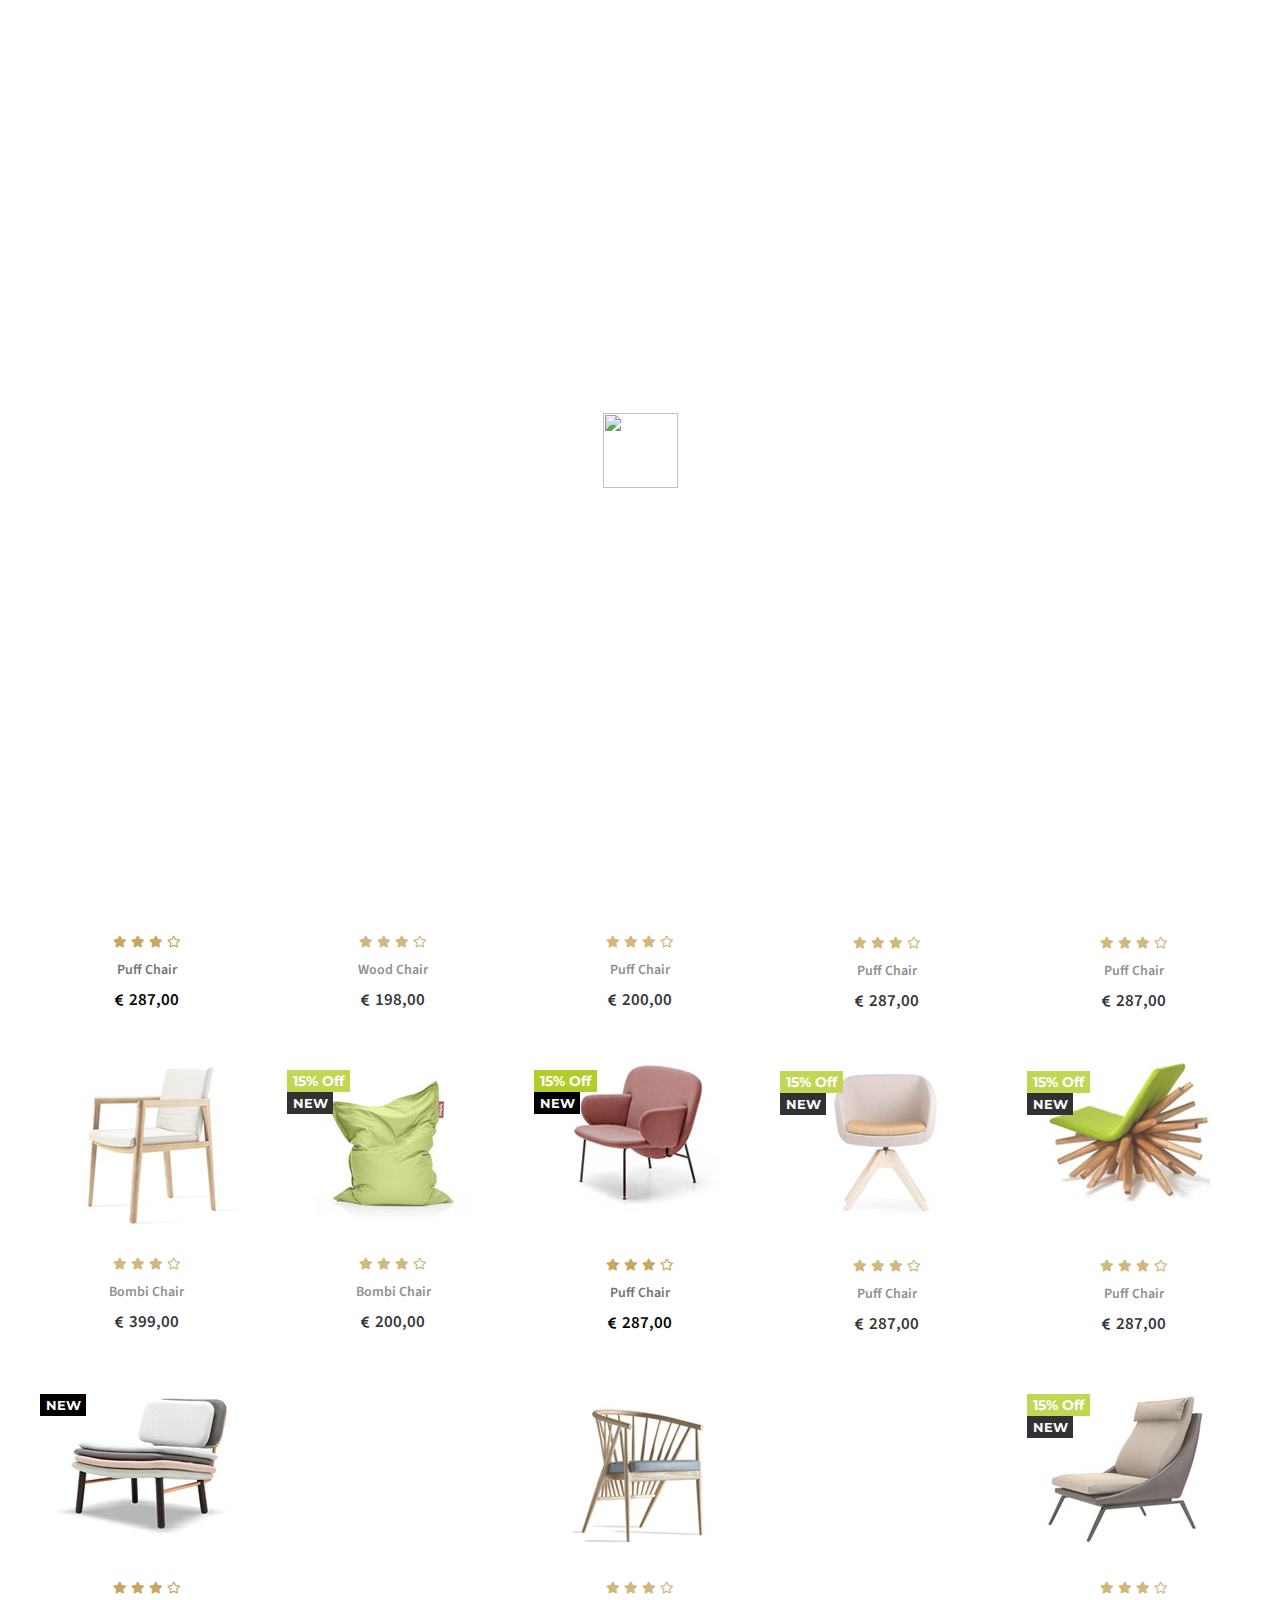
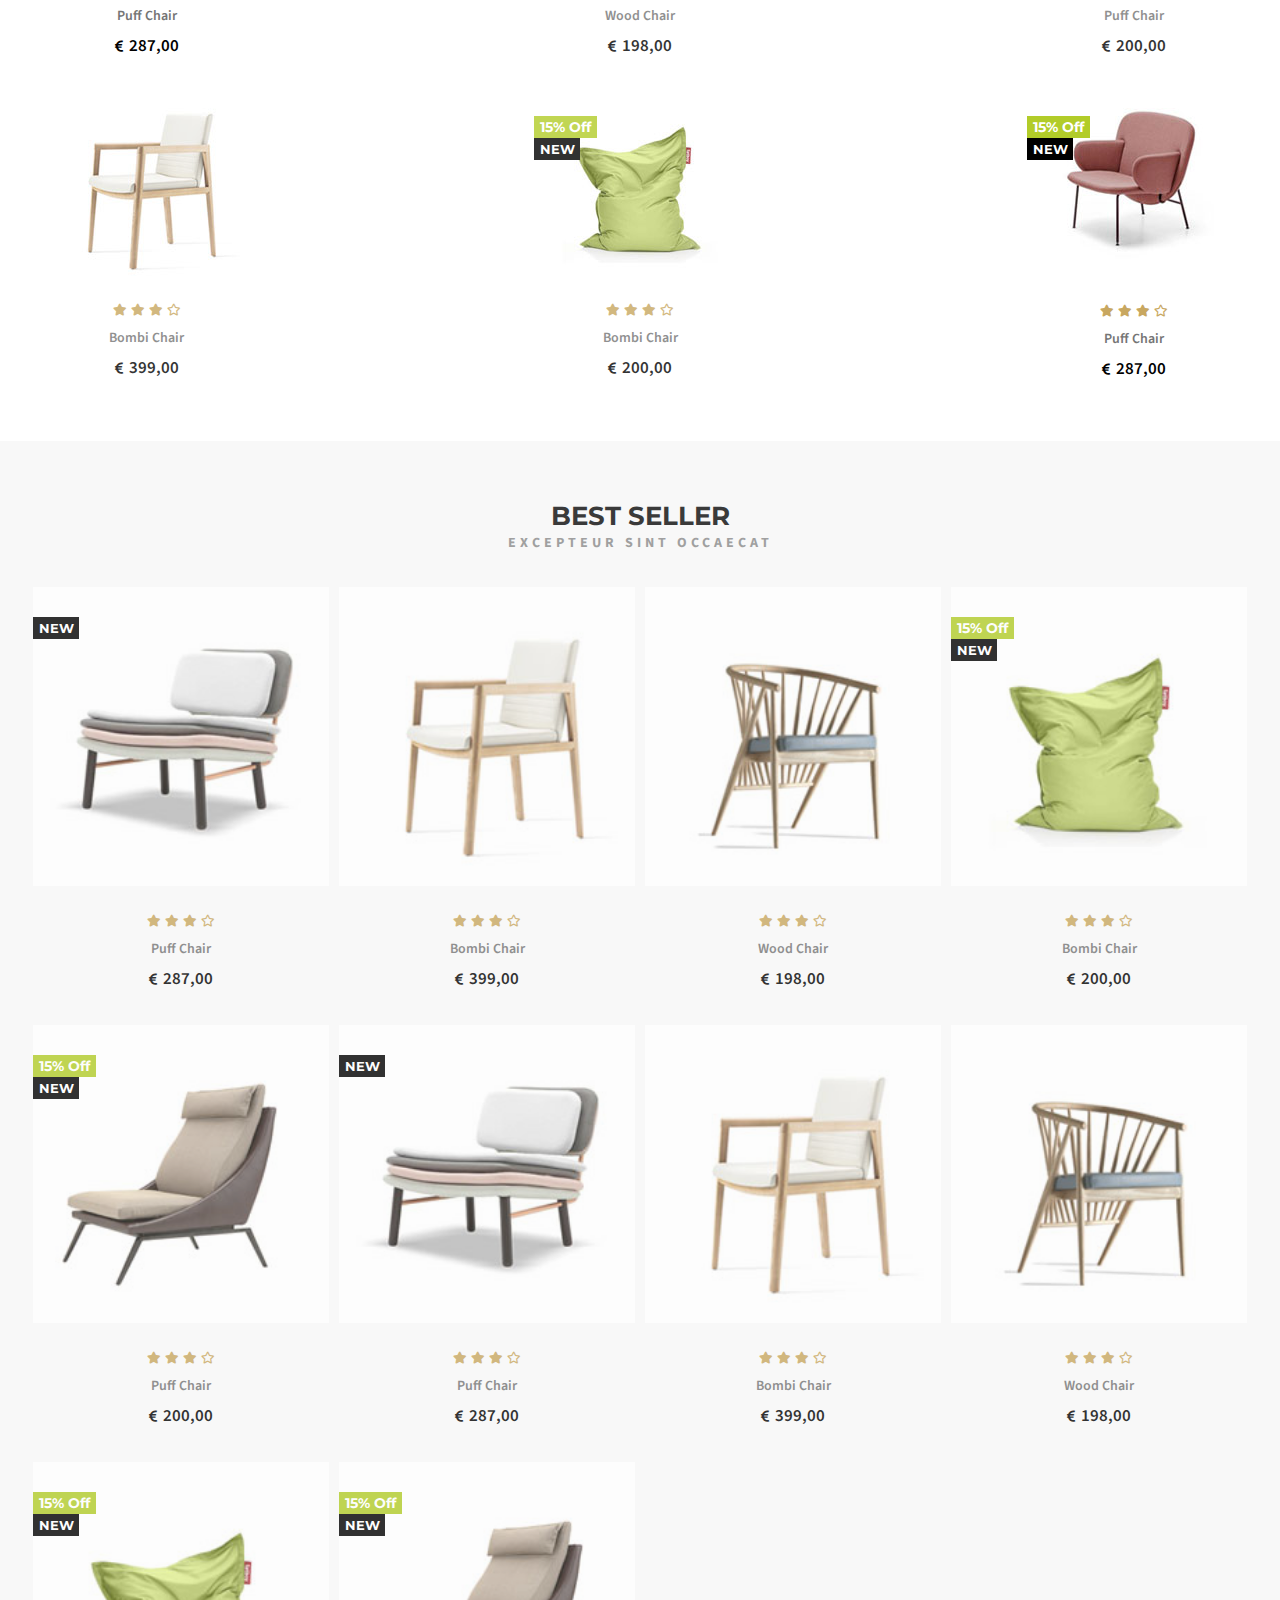
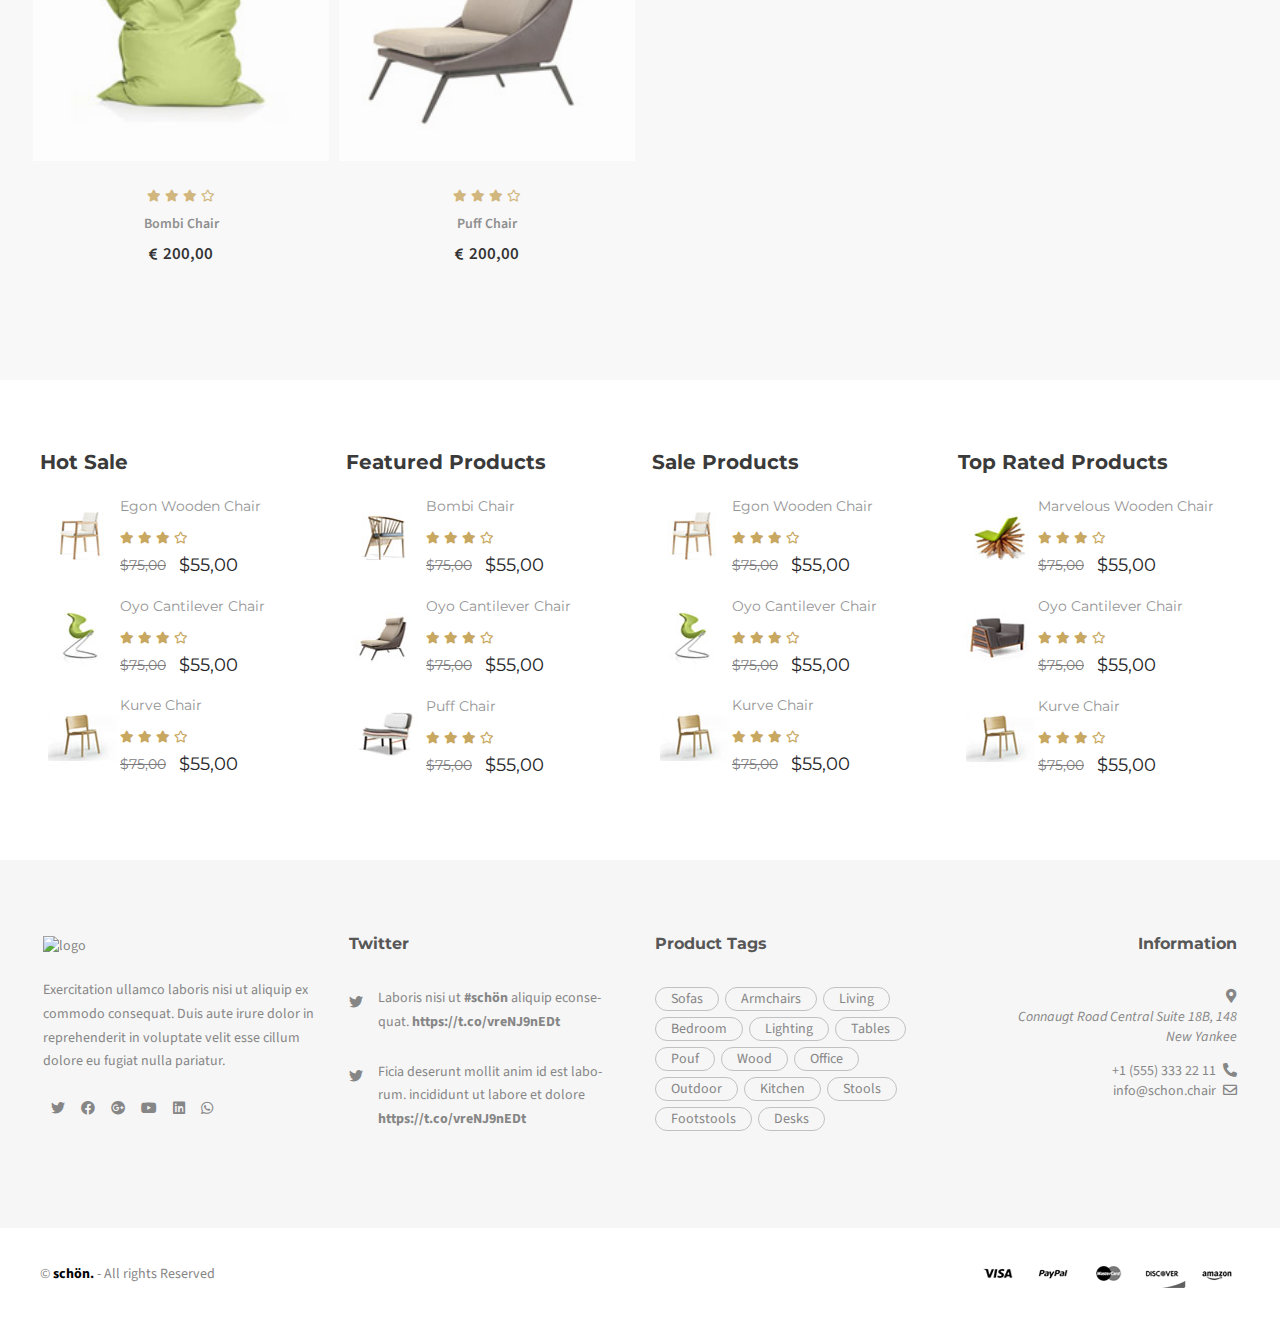
==== commit 19386c80: "SC : Update all file" ====
--- a/index.html
+++ b/index.html
@@ -16,7 +16,8 @@
     <title>Schon</title>
 </head>
 <body>
-    <!--BEGIN HEADER-->
+    <div class="app">
+         <!--BEGIN HEADER-->
     <header class="header">
         <div class="grid wide">
             <div class="header__wrap row">
@@ -262,7 +263,6 @@
 
                         <!---->
 
-
                     </ul>
                 </nav>
                 <div class="header__icon">
@@ -277,181 +277,183 @@
                                     <i class="fas fa-search"></i>
                                 </a>
                             </li>
-                            <li class="popular">
+                            <li class="react__love modal__header-click">
                                 <a href="#"> 
                                     <i class="far fa-heart">
                                     <span class="num">3</span>
                                     </i>
                                 </a>              
-                                <span class="dark"></span>              
-                                <span class="selec"></span>
-                                <div class="s-wrap">
-                                    <div class="popular__heart">
-                                        <div class="popular__list">
-                                            <div class="popular__row">
-                                                <a href="#" class="img"><img src="./assets/images/products/img01.jpg" alt="image" class="img-responsive"></a>
-                                                <div>
-                                                    <span><a href="#">Marvelous Modern 3 Seater</a></span>
-                                                    <span class="popular__price"><i class="fas fa-euro-sign"></i> 599,00</span>
+                                 <!-- begin liked form -->
+                                <div class="liked modal__header-show">
+                                    <div class="liked__container">
+                                        <div class="liked__body">
+                                            <div class="liked__item">
+                                                <div class="liked__item-content">
+                                                    <div class="liked__item-img">
+                                                        <img src="./assets/images/products/img36.jpg" alt="chair">
+                                                    </div>
+                                                    <div class="liked__item-desc">
+                                                        <div class="liked__item-title">
+                                                            Marvelous Modern 3 Seater
+                                                        </div>
+                                                        <div class="liked__item-price">
+                                                            $599,000
+                                                        </div>
+                                                    </div>
                                                 </div>
-                                                <i class="fas fa-times"></i>
+                                                <div class="liked__item-close">
+                                                    <i class="fas fa-times"></i>
+                                                </div>
                                             </div>
-                                            <div class="popular__row">
-                                                <a href="#" class="img"><img src="./assets/images/products/img01.jpg" alt="image" class="img-responsive"></a>
-                                                <div>
-                                                    <span><a href="#">Marvelous Modern 3 Seater</a></span>
-                                                    <span class="popular__price"><i class="fas fa-euro-sign"></i> 599,00</span>
-                                                </div>
-                                                <i class="fas fa-times"></i>
+                                        </div>
+                                        <div class="liked__footer">
+                                            <div class="liked__footer-text">
+                                                Add them all
                                             </div>
-                                            <div class="popular__row">
-                                                <a href="#" class="img"><img src="./assets/images/products/img01.jpg" alt="image" class="img-responsive"></a>
-                                                <div>
-                                                    <span><a href="#">Marvelous Modern 3 Seater</a></span>
-                                                    <span class="popular__price"><i class="fas fa-euro-sign"></i> 599,00</span>
-                                                </div>
-                                                <i class="fas fa-times"></i>
+                                            <div class="liked__footer-btn modal__hide">
+                                                add to cart
                                             </div>
                                         </div>
-                                        <div class="popular__total">
-                                            <a href="#">Add them all</a>
-                                            <a class="popular__buttom"href="#">ADD TO CARD</a>
-                                        </div>
-                                    </div>
-                                </div>    
+                                    </div>
+                                </div>
+                                <!-- end liked form -->   
                             </li>
-                            <li class="bag">
+                            <!-- begin cart form -->
+                            <li class="cart-list modal__header-click">
                                 <a href="#">
                                     <i  class="fas fa-shopping-bag" >
-                                        
                                     <span class="num">3</span>
                                     </i>
                                 </a>
-                                <span class="selec"></span> 
-                                <div class="s-wrap">
-                                    <div class="bag__heart">
-                                        <div class="popular__list">
-                                            <div class="popular__row">
-                                                <a href="#" class="img"><img src="./assets/images/products/img01.jpg" alt="image" class="img-responsive"></a>
-                                                <div>
-                                                    <span><a href="#">Marvelous Modern 3 Seater</a></span>
-                                                    <span class="popular__price"><i class="fas fa-euro-sign"></i> 599,00</span>
+                                <div class="cart modal__header-show">
+                                    <div class="cart__container">
+                                        <div class="cart__body">
+                                            <div class="cart__item">
+                                                <div class="cart__item-content">
+                                                    <div class="cart__item-img">
+                                                        <img src="./assets/images/products/img36.jpg" alt="chair">
+                                                    </div>
+                                                    <div class="cart__item-desc">
+                                                        <div class="cart__item-title">
+                                                            Marvelous Modern 3 Seater
+                                                        </div>
+                                                        <div class="cart__item-price">
+                                                            $599,000
+                                                        </div>
+                                                        <div class="cart__quantity">
+                                                            Qty:1
+                                                        </div>
+                                                    </div>
                                                 </div>
-                                                <i class="fas fa-times"></i>
+                                                <div class="cart__item-close">
+                                                    <i class="fas fa-times"></i>
+                                                </div>
                                             </div>
-                                            <div class="popular__row">
-                                                <a href="#" class="img"><img src="./assets/images/products/img01.jpg" alt="image" class="img-responsive"></a>
-                                                <div>
-                                                    <span><a href="#">Marvelous Modern 3 Seater</a></span>
-                                                    <span class="popular__price"><i class="fas fa-euro-sign"></i> 599,00</span>
+                                        </div>
+                                        <div class="cart__bottom">
+                                            <div class="cart__statistical cart__footer-control">
+                                                <div class="cart__statistical-title">
+                                                    Sub total
                                                 </div>
-                                                <i class="fas fa-times"></i>
+                                                <div class="cart__statistical-total">
+                                                    $799
+                                                </div>
                                             </div>
-                                            <div class="popular__row">
-                                                <a href="#" class="img"><img src="./assets/images/products/img01.jpg" alt="image" class="img-responsive"></a>
-                                                <div>
-                                                    <span><a href="#">Marvelous Modern 3 Seater</a></span>
-                                                    <span class="popular__price"><i class="fas fa-euro-sign"></i> 599,00</span>
+                                            <div class="cart__footer cart__footer-control">
+                                                <div class="cart__footer-btn cart__btn-left">
+                                                    View cart
                                                 </div>
-                                                <i class="fas fa-times"></i>
+                                                <div class="cart__footer-btn cart__btn-right modal__hide">
+                                                    check out
+                                                </div>
                                             </div>
                                         </div>
-                                        <div class="bag__sub">
-                                            <span>
-                                                <a href="#">Sub total</a>
-                                            </span>
-                                            <span>
-                                                <i class="fas fa-euro-sign"></i> 599,00
-                                            </span>
-                                        </div>
-                                        <div class="popular__total">
-                                            <a class="popular__buttom"href="#">VIEW CARD</a>
-                                            <a class="popular__buttom"href="#">CHECKOUT</a>
-                                        </div>
-                                    </div>
-                                </div>  
+                                    </div>
+                                </div>
                             </li>
-                            <li class="signin-click">
+                            <!-- end cart form -->
+                            <!-- begin form login -->
+                            <li class="login-click">
                                 <a   href="#">
                                     <i class="fas fa-bars"></i>
                                 </a>
                             </li>
+                            <!-- end form login -->
                         </ul>
                 </div>
             </div>
         </div>
-        
-        <div class="signin">
-            <div class="sigin__show">
-                <div class="signin__first">
-                    <div class="signin__ctn">
-                        <div class="signin__first-wrap">
-                            <a href="#" class="signin__tt" >
-                                <strong>MY ACCOUNT</strong>
-                            </a>
-                            <span class="close-click"> 
-                                <i class="fas fa-times"></i>
-                            </span>
-                        </div>
-                    </div>
+        <!-- begin login form -->
+        <div class="login">
+            <div class="login__container">
+                <div class="login__header">
+                    <div class="login__title">
+                        <h2>MY ACCOUNT</h2>
+                    </div>
+                    <div class="login__close"><a href="#"><i class="fas fa-times"></i></a></div>
                 </div>
-                <div class="signin__sec">
-                    <div class="signin__ctn">
-                        <header>
-                            <span>
+                <div class="login__body">
+                    <div class="login__account">
+                        <div class="login__account-text">
+                            <div class="login__account-title">
                                 SIGN IN
-                            </span>
-                            <p>Welcome back! Sign in to Your Account</p>
-                        </header>
+                            </div>
+                            <p class="login__account-desc">
+                                Welcome back! Sign in to Your Account
+                            </p>
+                        </div>
                         <form action="#">
-                            <div>
-                                <input type="text" placeholder="Username or email address">
-                                <input type="password" placeholder="Password" class="input">
-                                <div class="box">
-                                    <span class="box__left">
-                                        <input class="checkbox" type="checkbox" id="check1">
-                                        <label for="check1">Remember Me</label>
-                                    </span>
-                                    <a href="#" class="help">Help?</a>
-                                </div>
-                                <button type="submit" class="btn">Login</button>
-                            </div>
+                            <input type="text" class="login__form__control login__user-name" placeholder="Username or email address">
+                            <input type="password" class="login__form__control login__password" placeholder="Password">
+                        <div class="login__form__helper">
+                            <div class="login__form__checkbox">
+                                <input class="form__acp" type="checkbox" id="remember">
+                                <label for="remember">Remember Me</label>
+                            </div>
+                            <div class="login__form__help"><a href="#">Help?</a></div>
+                        </div>
+                        <button type="submit" class="login__btn">Login</button>
                         </form>
                     </div>
-                </div>
-                <div class="signin__or">
-                    <span>OR</span>
-                </div>
-                <div class="last">
-                    <div class="signin__ctn">
-                        <header>
-                            <span class="last__tt">CREATE NEW ACCOUNT</span>
-                            <p>Create your very own account</p>
-                        </header>
+                    <div class="login__or">
+                        <p>or</p>
+                    </div>
+                    <div class="login__create-account">
+                        <div class="login__account-text">
+                            <div class="login__account-title">
+                                CREATE NEW ACCOUNT
+                            </div>
+                            <p class="login__account-desc">
+                                Create your very own account
+                            </p>
+                        </div>
                         <form action="#">
-                            <fieldset>
-                                <input type="text" placeholder="Username or email address" class="input">
-                                <button type="submit" class="btn">Register</button>
-                            </fieldset>
+                            <input type="text" class="login__form__control" placeholder="Username or email address">
+                            <button type="submit" class="login__btn">Register</button>
                         </form>
+
                     </div>
                 </div>
             </div>
-            </div>
+        </div>
+        <!-- end login form -->
         <!--CLICK JD-->
+        <!-- header search -->
         <div class="search">
-            <div class="search__re">
-                <div class="search__bar">
-                    <input type="text" placeholder="SEARCH...">
-                    <div class="search__btn">
-                    <span><i class="fas fa-microphone"></i></span>
-                    <button><i class="fas fa-search search__homepage-icon-search"></i></button>
-                    </div>
+            <div class="search-container">
+                <form action="#" method="get" target="_self" id="search__form">
+                    <fieldset>
+                        <input class="search__form-input" type="text" placeholder="Search...">
+                        <a href="#" class="search-micro-btn"><i class="fas fa-microphone micro"></i></a>
+                        <button class="search-btn modal__search" type="submit"><i class="fas fa-search"></i></button>
+                    </fieldset> 
+                </form>
+                <div class="search-close">
+                    <a href=""><i class="fas fa-times"></i></a>
                 </div>
             </div>
-            <i class="fas fa-times search__homepage-icon-close"></i>
         </div>
-        <span class="dark"></span>
+        <!-- end header search -->
     </header>
     <!--END HEADER-->
     <div class="homepage">
@@ -529,7 +531,7 @@
                 </div>
             </div>
         </div>
-        <div class="banner reveal">
+        <div class="banner ">
             <div class="grid wide">
                 <div class="banner__row row">
                     <div class="banner__item col l-4 m-6 c-12">
@@ -595,7 +597,7 @@
                 </div>
             </div>
         </div>
-        <div class="product reveal-right">
+        <div class="product ">
             <div class="grid wide">
                 <div class="product__filter">
                     <div class="row">
@@ -611,21 +613,21 @@
                                     <h2>Best Seller</h2>
                                 </div>
                             </div>
-                            <div class="product__filter-btn">
+                            <!-- <div class="product__filter-btn">
                                 <div class="product__filter-next next-btn">
                                     <i class="fas fa-angle-left"></i>
                                 </div>
                                 <div class="product__filter-next prev-btn">
                                     <i class="fas fa-angle-right"></i>
                                 </div>
-                            </div>
+                            </div> -->
                         </div>
                     </div>
                 </div>
                 <div class="product__content">
-                    <div class="row product__row active">
-                        <div class="product__item col l-2-4 m-4 c-12" >
-                            <a href="#">
+                    <div class="row product__row product__slick active">
+                        <div class="col">
+                            <div class="product__item active l-12 m-12 c-12" >
                                 <div class="product__item-img">
                                     <img src="./assets/images/products/img01.jpg" alt="lounge chair">
                                 </div>
@@ -644,22 +646,9 @@
                                     </div>
                                     <div class="product__item-links">
                                         <ul>
-                                            <li>
-                                                <a href="#" class="product__link">
-                                                    <i class="fas fa-shopping-bag"></i>
-                                                    <span>Add to Cart</span>
-                                                </a>
-                                            </li>
-                                            <li>
-                                                <a href="#">
-                                                    <i class="far fa-heart"></i>
-                                                </a>
-                                            </li>
-                                            <li>
-                                                <a href="#">
-                                                    <i class="fas fa-exchange-alt"></i>
-                                                </a>
-                                            </li>
+                                            <li><a href="#" class="product__link"><i class="fas fa-shopping-bag"></i><span>Add to Cart</span></a></li>
+                                            <li><a href="#" class="product__link-item" ><i class="far fa-heart"></i></a></li>
+                                            <li><a href="#" class="product__link-item" ><i class="fas fa-eye"></i></a></li>
                                         </ul>
                                     </div>
                                 </div>
@@ -671,10 +660,9 @@
                                         <p>NEW</p>
                                     </div>
                                 </div>
-                            </a>
-                        </div>
-                        <div class="product__item col l-2-4 m-4 c-12" >
-                            <a href="#">
+                            
+                        </div>
+                        <div class="product__item l-12 m-12 c-12"  >
                                 <div class="product__item-img">
                                     <img src="./assets/images/products/img02.jpg" alt="lounge chair">
                                 </div>
@@ -694,8 +682,8 @@
                                     <div class="product__item-links">
                                         <ul>
                                             <li><a href="#" class="product__link"><i class="fas fa-shopping-bag"></i><span>Add to Cart</span></a></li>
-                                            <li><a href="#" ><i class="far fa-heart"></i></a></li>
-                                            <li><a href="#" ><i class="fas fa-eye"></i></a></li>
+                                            <li><a href="#" class="product__link-item" ><i class="far fa-heart"></i></a></li>
+                                            <li><a href="#" class="product__link-item" ><i class="fas fa-eye"></i></a></li>
                                         </ul>
                                     </div>
                                 </div>
@@ -707,10 +695,12 @@
                                         <p>NEW</p>
                                     </div>
                                 </div>
-                            </a>
-                        </div>
-                        <div class="product__item col l-2-4 m-4 c-12" >
-                            <a href="#">
+                            
+                        </div>
+                        </div>
+                        <div class="col">
+                            <div class="product__item l-12 m-12 c-12"  >
+                            
                                 <div class="product__item-img">
                                     <img src="./assets/images/products/img03.jpg" alt="lounge chair">
                                 </div>
@@ -730,8 +720,8 @@
                                     <div class="product__item-links">
                                         <ul>
                                             <li><a href="#" class="product__link"><i class="fas fa-shopping-bag"></i><span>Add to Cart</span></a></li>
-                                            <li><a href="#" ><i class="far fa-heart"></i></a></li>
-                                            <li><a href="#" ><i class="fas fa-eye"></i></a></li>
+                                            <li><a href="#" class="product__link-item" ><i class="far fa-heart"></i></a></li>
+                                            <li><a href="#" class="product__link-item" ><i class="fas fa-eye"></i></a></li>
                                         </ul>
                                     </div>
                                 </div>
@@ -743,10 +733,10 @@
                                         <p>NEW</p>
                                     </div>
                                 </div>
-                            </a>
-                        </div>
-                        <div class="product__item col l-2-4 m-4 c-12" >
-                            <a href="#">
+                            
+                        </div>
+                        <div class="product__item l-12 m-12 c-12"  >
+                            
                                 <div class="product__item-img">
                                     <img src="./assets/images/products/img04.jpg" alt="lounge chair">
                                 </div>
@@ -766,8 +756,8 @@
                                     <div class="product__item-links">
                                         <ul>
                                             <li><a href="#" class="product__link"><i class="fas fa-shopping-bag"></i><span>Add to Cart</span></a></li>
-                                            <li><a href="#" ><i class="far fa-heart"></i></a></li>
-                                            <li><a href="#" ><i class="fas fa-eye"></i></a></li>
+                                            <li><a href="#" class="product__link-item" ><i class="far fa-heart"></i></a></li>
+                                            <li><a href="#" class="product__link-item" ><i class="fas fa-eye"></i></a></li>
                                         </ul>
                                     </div>
                                 </div>
@@ -779,10 +769,12 @@
                                         <p>NEW</p>
                                     </div>
                                 </div>
-                            </a>
-                        </div>
-                        <div class="product__item col l-2-4 m-4 c-12" >
-                            <a href="#">
+                            
+                        </div>
+                        </div>
+                        <div class="col">
+                            <div class="product__item l-12 m-12 c-12"  >
+                            
                                 <div class="product__item-img">
                                     <img src="./assets/images/products/img05.jpg" alt="lounge chair">
                                 </div>
@@ -802,8 +794,8 @@
                                     <div class="product__item-links">
                                         <ul>
                                             <li><a href="#" class="product__link"><i class="fas fa-shopping-bag"></i><span>Add to Cart</span></a></li>
-                                            <li><a href="#" ><i class="far fa-heart"></i></a></li>
-                                            <li><a href="#" ><i class="fas fa-eye"></i></a></li>
+                                            <li><a href="#" class="product__link-item" ><i class="far fa-heart"></i></a></li>
+                                            <li><a href="#" class="product__link-item" ><i class="fas fa-eye"></i></a></li>
                                         </ul>
                                     </div>
                                 </div>
@@ -815,10 +807,10 @@
                                         <p>NEW</p>
                                     </div>
                                 </div>
-                            </a>
-                        </div>
-                        <div class="product__item col l-2-4 m-4 c-12" >
-                            <a href="#">
+                            
+                        </div>
+                        <div class="product__item active l-12 m-12 c-12"  >
+                            
                                 <div class="product__item-img">
                                     <img src="./assets/images/products/img06.jpg" alt="lounge chair">
                                 </div>
@@ -838,8 +830,8 @@
                                     <div class="product__item-links">
                                         <ul>
                                             <li><a href="#" class="product__link"><i class="fas fa-shopping-bag"></i><span>Add to Cart</span></a></li>
-                                            <li><a href="#" ><i class="far fa-heart"></i></a></li>
-                                            <li><a href="#" ><i class="fas fa-eye"></i></a></li>
+                                            <li><a href="#" class="product__link-item" ><i class="far fa-heart"></i></a></li>
+                                            <li><a href="#" class="product__link-item" ><i class="fas fa-eye"></i></a></li>
                                         </ul>
                                     </div>
                                 </div>
@@ -851,10 +843,12 @@
                                         <p>NEW</p>
                                     </div>
                                 </div>
-                            </a>
-                        </div>
-                        <div class="product__item col l-2-4 m-4 c-12" >
-                            <a href="#">
+                            
+                        </div>
+                        </div>
+                        <div class="col">
+                            <div class="product__item l-12 m-12 c-12"  >
+                            
                                 <div class="product__item-img">
                                     <img src="./assets/images/products/img07.jpg" alt="lounge chair">
                                 </div>
@@ -874,8 +868,8 @@
                                     <div class="product__item-links">
                                         <ul>
                                             <li><a href="#" class="product__link"><i class="fas fa-shopping-bag"></i><span>Add to Cart</span></a></li>
-                                            <li><a href="#" ><i class="far fa-heart"></i></a></li>
-                                            <li><a href="#" ><i class="fas fa-eye"></i></a></li>
+                                            <li><a href="#" class="product__link-item" ><i class="far fa-heart"></i></a></li>
+                                            <li><a href="#" class="product__link-item" ><i class="fas fa-eye"></i></a></li>
                                         </ul>
                                     </div>
                                 </div>
@@ -887,10 +881,10 @@
                                         <p>NEW</p>
                                     </div>
                                 </div>
-                            </a>
-                        </div>
-                        <div class="product__item col l-2-4 m-4 c-12" >
-                            <a href="#">
+                            
+                        </div>
+                        <div class="product__item l-12 m-12 c-12"  >
+                            
                                 <div class="product__item-img">
                                     <img src="./assets/images/products/img08.jpg" alt="lounge chair">
                                 </div>
@@ -910,8 +904,8 @@
                                     <div class="product__item-links">
                                         <ul>
                                             <li><a href="#" class="product__link"><i class="fas fa-shopping-bag"></i><span>Add to Cart</span></a></li>
-                                            <li><a href="#" ><i class="far fa-heart"></i></a></li>
-                                            <li><a href="#" ><i class="fas fa-eye"></i></a></li>
+                                            <li><a href="#" class="product__link-item" ><i class="far fa-heart"></i></a></li>
+                                            <li><a href="#" class="product__link-item" ><i class="fas fa-eye"></i></a></li>
                                         </ul>
                                     </div>
                                 </div>
@@ -923,10 +917,12 @@
                                         <p>NEW</p>
                                     </div>
                                 </div>
-                            </a>
-                        </div>
-                        <div class="product__item col l-2-4 m-4 c-12" >
-                            <a href="#">
+                
+                        </div>
+                        </div>
+                        <div class="col">
+                            <div class="product__item l-12 m-12 c-12"  >
+                            
                                 <div class="product__item-img">
                                     <img src="./assets/images/products/img09.jpg" alt="lounge chair">
                                 </div>
@@ -946,8 +942,8 @@
                                     <div class="product__item-links">
                                         <ul>
                                             <li><a href="#" class="product__link"><i class="fas fa-shopping-bag"></i><span>Add to Cart</span></a></li>
-                                            <li><a href="#" ><i class="far fa-heart"></i></a></li>
-                                            <li><a href="#" ><i class="fas fa-eye"></i></a></li>
+                                            <li><a href="#" class="product__link-item" ><i class="far fa-heart"></i></a></li>
+                                            <li><a href="#" class="product__link-item" ><i class="fas fa-eye"></i></a></li>
                                         </ul>
                                     </div>
                                 </div>
@@ -959,10 +955,10 @@
                                         <p>NEW</p>
                                     </div>
                                 </div>
-                            </a>
-                        </div>
-                        <div class="product__item col l-2-4 m-4 c-12" >
-                            <a href="#">
+                            
+                        </div>
+                        <div class="product__item l-12 m-12 c-12"  >
+                            
                                 <div class="product__item-img">
                                     <img src="./assets/images/products/img10.jpg" alt="lounge chair">
                                 </div>
@@ -982,8 +978,8 @@
                                     <div class="product__item-links">
                                         <ul>
                                             <li><a href="#" class="product__link"><i class="fas fa-shopping-bag"></i><span>Add to Cart</span></a></li>
-                                            <li><a href="#" ><i class="far fa-heart"></i></a></li>
-                                            <li><a href="#" ><i class="fas fa-eye"></i></a></li>
+                                            <li><a href="#" class="product__link-item" ><i class="far fa-heart"></i></a></li>
+                                            <li><a href="#" class="product__link-item" ><i class="fas fa-eye"></i></a></li>
                                         </ul>
                                     </div>
                                 </div>
@@ -995,15 +991,13 @@
                                         <p>NEW</p>
                                     </div>
                                 </div>
-                            </a>
-                        </div>
-                        
-                    </div>
-                    <div class="row product__row ">
-                        <div class="product__item col l-2-4 m-4 c-12">
-                            <a href="#">
-                                <div class="product__item-img">
-                                    <img src="./assets/images/products/img06.jpg" alt="lounge chair">
+                            
+                        </div>
+                        </div>
+                        <div class="col">
+                            <div class="product__item active l-12 m-12 c-12" >
+                                <div class="product__item-img">
+                                    <img src="./assets/images/products/img01.jpg" alt="lounge chair">
                                 </div>
                                 <div class="product__item-body">
                                     <div class="product__item-rating">
@@ -1021,201 +1015,8 @@
                                     <div class="product__item-links">
                                         <ul>
                                             <li><a href="#" class="product__link"><i class="fas fa-shopping-bag"></i><span>Add to Cart</span></a></li>
-                                            <li><a href="#" ><i class="far fa-heart"></i></a></li>
-                                            <li><a href="#" ><i class="fas fa-eye"></i></a></li>
-                                        </ul>
-                                    </div>
-                                </div>
-                                <div class="product__item-nature">
-                                    <div class="product__item-sale-off ">
-                                        <p> 15% Off</p>
-                                    </div>
-                                    <div class="product__item-new">
-                                        <p>NEW</p>
-                                    </div>
-                                </div>
-                            </a>
-                        </div>
-                        <div class="product__item col l-2-4 m-4 c-12">
-                            <a href="#">
-                                <div class="product__item-img">
-                                    <img src="./assets/images/products/img07.jpg" alt="lounge chair">
-                                </div>
-                                <div class="product__item-body">
-                                    <div class="product__item-rating">
-                                        <i class="fas fa-star product__item-rating-current"></i>
-                                        <i class="fas fa-star product__item-rating-current"></i>
-                                        <i class="fas fa-star product__item-rating-current"></i>
-                                        <i class="far fa-star"></i>
-                                    </div>
-                                    <div class="product__item-name">
-                                        <p>Puff chair</p>
-                                    </div>
-                                    <div class="product__item-price">
-                                        <h3><i class="fas fa-euro-sign"></i>287,00</h3>
-                                    </div>
-                                    <div class="product__item-links">
-                                        <ul>
-                                            <li><a href="#" class="product__link"><i class="fas fa-shopping-bag"></i><span>Add to Cart</span></a></li>
-                                            <li><a href="#" ><i class="far fa-heart"></i></a></li>
-                                            <li><a href="#" ><i class="fas fa-eye"></i></a></li>
-                                        </ul>
-                                    </div>
-                                </div>
-                                <div class="product__item-nature">
-                                    <div class="product__item-sale-off ">
-                                        <p> 15% Off</p>
-                                    </div>
-                                    <div class="product__item-new">
-                                        <p>NEW</p>
-                                    </div>
-                                </div>
-                            </a>
-                        </div>
-                        <div class="product__item col l-2-4 m-4 c-12">
-                            <a href="#">
-                                <div class="product__item-img">
-                                    <img src="./assets/images/products/img08.jpg" alt="lounge chair">
-                                </div>
-                                <div class="product__item-body">
-                                    <div class="product__item-rating">
-                                        <i class="fas fa-star product__item-rating-current"></i>
-                                        <i class="fas fa-star product__item-rating-current"></i>
-                                        <i class="fas fa-star product__item-rating-current"></i>
-                                        <i class="far fa-star"></i>
-                                    </div>
-                                    <div class="product__item-name">
-                                        <p>Puff chair</p>
-                                    </div>
-                                    <div class="product__item-price">
-                                        <h3><i class="fas fa-euro-sign"></i>287,00</h3>
-                                    </div>
-                                    <div class="product__item-links">
-                                        <ul>
-                                            <li><a href="#" class="product__link"><i class="fas fa-shopping-bag"></i><span>Add to Cart</span></a></li>
-                                            <li><a href="#" ><i class="far fa-heart"></i></a></li>
-                                            <li><a href="#" ><i class="fas fa-eye"></i></a></li>
-                                        </ul>
-                                    </div>
-                                </div>
-                                <div class="product__item-nature">
-                                    <div class="product__item-sale-off ">
-                                        <p> 15% Off</p>
-                                    </div>
-                                    <div class="product__item-new">
-                                        <p>NEW</p>
-                                    </div>
-                                </div>
-                            </a>
-                        </div>
-                        <div class="product__item col l-2-4 m-4 c-12">
-                            <a href="#">
-                                <div class="product__item-img">
-                                    <img src="./assets/images/products/img09.jpg" alt="lounge chair">
-                                </div>
-                                <div class="product__item-body">
-                                    <div class="product__item-rating">
-                                        <i class="fas fa-star product__item-rating-current"></i>
-                                        <i class="fas fa-star product__item-rating-current"></i>
-                                        <i class="fas fa-star product__item-rating-current"></i>
-                                        <i class="far fa-star"></i>
-                                    </div>
-                                    <div class="product__item-name">
-                                        <p>Puff chair</p>
-                                    </div>
-                                    <div class="product__item-price">
-                                        <h3><i class="fas fa-euro-sign"></i>287,00</h3>
-                                    </div>
-                                    <div class="product__item-links">
-                                        <ul>
-                                            <li><a href="#" class="product__link"><i class="fas fa-shopping-bag"></i><span>Add to Cart</span></a></li>
-                                            <li><a href="#" ><i class="far fa-heart"></i></a></li>
-                                            <li><a href="#" ><i class="fas fa-eye"></i></a></li>
-                                        </ul>
-                                    </div>
-                                </div>
-                                <div class="product__item-nature">
-                                    <div class="product__item-sale-off ">
-                                        <p> 15% Off</p>
-                                    </div>
-                                    <div class="product__item-new">
-                                        <p>NEW</p>
-                                    </div>
-                                </div>
-                            </a>
-                        </div>
-                        <div class="product__item col l-2-4 m-4 c-12">
-                            <a href="#">
-                                <div class="product__item-img">
-                                    <img src="./assets/images/products/img10.jpg" alt="lounge chair">
-                                </div>
-                                <div class="product__item-body">
-                                    <div class="product__item-rating">
-                                        <i class="fas fa-star product__item-rating-current"></i>
-                                        <i class="fas fa-star product__item-rating-current"></i>
-                                        <i class="fas fa-star product__item-rating-current"></i>
-                                        <i class="far fa-star"></i>
-                                    </div>
-                                    <div class="product__item-name">
-                                        <p>Puff chair</p>
-                                    </div>
-                                    <div class="product__item-price">
-                                        <h3><i class="fas fa-euro-sign"></i>287,00</h3>
-                                    </div>
-                                    <div class="product__item-links">
-                                        <ul>
-                                            <li><a href="#" class="product__link"><i class="fas fa-shopping-bag"></i><span>Add to Cart</span></a></li>
-                                            <li><a href="#" ><i class="far fa-heart"></i></a></li>
-                                            <li><a href="#" ><i class="fas fa-eye"></i></a></li>
-                                        </ul>
-                                    </div>
-                                </div>
-                                <div class="product__item-nature">
-                                    <div class="product__item-sale-off ">
-                                        <p> 15% Off</p>
-                                    </div>
-                                    <div class="product__item-new">
-                                        <p>NEW</p>
-                                    </div>
-                                </div>
-                            </a>
-                        </div>
-                        <div class="product__item col l-2-4 m-4 c-12">
-                            <a href="#">
-                                <div class="product__item-img">
-                                    <img src="./assets/images/products/img01.jpg" alt="lounge chair">
-                                </div>
-                                <div class="product__item-body">
-                                    <div class="product__item-rating">
-                                        <i class="fas fa-star product__item-rating-current"></i>
-                                        <i class="fas fa-star product__item-rating-current"></i>
-                                        <i class="fas fa-star product__item-rating-current"></i>
-                                        <i class="far fa-star"></i>
-                                    </div>
-                                    <div class="product__item-name">
-                                        <p>Puff chair</p>
-                                    </div>
-                                    <div class="product__item-price">
-                                        <h3><i class="fas fa-euro-sign"></i>287,00</h3>
-                                    </div>
-                                    <div class="product__item-links">
-                                        <ul>
-                                            <li>
-                                                <a href="#" class="product__link">
-                                                    <i class="fas fa-shopping-bag"></i>
-                                                    <span>Add to Cart</span>
-                                                </a>
-                                            </li>
-                                            <li>
-                                                <a href="#">
-                                                    <i class="far fa-heart"></i>
-                                                </a>
-                                            </li>
-                                            <li>
-                                                <a href="#">
-                                                    <i class="fas fa-exchange-alt"></i>
-                                                </a>
-                                            </li>
+                                            <li><a href="#" class="product__link-item" ><i class="far fa-heart"></i></a></li>
+                                            <li><a href="#" class="product__link-item" ><i class="fas fa-eye"></i></a></li>
                                         </ul>
                                     </div>
                                 </div>
@@ -1227,10 +1028,9 @@
                                         <p>NEW</p>
                                     </div>
                                 </div>
-                            </a>
-                        </div>
-                        <div class="product__item col l-2-4 m-4 c-12">
-                            <a href="#">
+                            
+                        </div>
+                        <div class="product__item l-12 m-12 c-12"  >
                                 <div class="product__item-img">
                                     <img src="./assets/images/products/img02.jpg" alt="lounge chair">
                                 </div>
@@ -1250,8 +1050,8 @@
                                     <div class="product__item-links">
                                         <ul>
                                             <li><a href="#" class="product__link"><i class="fas fa-shopping-bag"></i><span>Add to Cart</span></a></li>
-                                            <li><a href="#" ><i class="far fa-heart"></i></a></li>
-                                            <li><a href="#" ><i class="fas fa-eye"></i></a></li>
+                                            <li><a href="#" class="product__link-item" ><i class="far fa-heart"></i></a></li>
+                                            <li><a href="#" class="product__link-item" ><i class="fas fa-eye"></i></a></li>
                                         </ul>
                                     </div>
                                 </div>
@@ -1263,10 +1063,12 @@
                                         <p>NEW</p>
                                     </div>
                                 </div>
-                            </a>
-                        </div>
-                        <div class="product__item col l-2-4 m-4 c-12">
-                            <a href="#">
+                            
+                        </div>
+                        </div>
+                        <div class="col">
+                            <div class="product__item l-12 m-12 c-12"  >
+                            
                                 <div class="product__item-img">
                                     <img src="./assets/images/products/img03.jpg" alt="lounge chair">
                                 </div>
@@ -1286,8 +1088,8 @@
                                     <div class="product__item-links">
                                         <ul>
                                             <li><a href="#" class="product__link"><i class="fas fa-shopping-bag"></i><span>Add to Cart</span></a></li>
-                                            <li><a href="#" ><i class="far fa-heart"></i></a></li>
-                                            <li><a href="#" ><i class="fas fa-eye"></i></a></li>
+                                            <li><a href="#" class="product__link-item" ><i class="far fa-heart"></i></a></li>
+                                            <li><a href="#" class="product__link-item" ><i class="fas fa-eye"></i></a></li>
                                         </ul>
                                     </div>
                                 </div>
@@ -1299,10 +1101,10 @@
                                         <p>NEW</p>
                                     </div>
                                 </div>
-                            </a>
-                        </div>
-                        <div class="product__item col l-2-4 m-4 c-12">
-                            <a href="#">
+                            
+                        </div>
+                        <div class="product__item l-12 m-12 c-12"  >
+                            
                                 <div class="product__item-img">
                                     <img src="./assets/images/products/img04.jpg" alt="lounge chair">
                                 </div>
@@ -1322,8 +1124,8 @@
                                     <div class="product__item-links">
                                         <ul>
                                             <li><a href="#" class="product__link"><i class="fas fa-shopping-bag"></i><span>Add to Cart</span></a></li>
-                                            <li><a href="#" ><i class="far fa-heart"></i></a></li>
-                                            <li><a href="#" ><i class="fas fa-eye"></i></a></li>
+                                            <li><a href="#" class="product__link-item" ><i class="far fa-heart"></i></a></li>
+                                            <li><a href="#" class="product__link-item" ><i class="fas fa-eye"></i></a></li>
                                         </ul>
                                     </div>
                                 </div>
@@ -1335,10 +1137,12 @@
                                         <p>NEW</p>
                                     </div>
                                 </div>
-                            </a>
-                        </div>
-                        <div class="product__item col l-2-4 m-4 c-12">
-                            <a href="#">
+                            
+                        </div>
+                        </div>
+                        <div class="col">
+                            <div class="product__item l-12 m-12 c-12"  >
+                            
                                 <div class="product__item-img">
                                     <img src="./assets/images/products/img05.jpg" alt="lounge chair">
                                 </div>
@@ -1358,8 +1162,8 @@
                                     <div class="product__item-links">
                                         <ul>
                                             <li><a href="#" class="product__link"><i class="fas fa-shopping-bag"></i><span>Add to Cart</span></a></li>
-                                            <li><a href="#" ><i class="far fa-heart"></i></a></li>
-                                            <li><a href="#" ><i class="fas fa-eye"></i></a></li>
+                                            <li><a href="#" class="product__link-item" ><i class="far fa-heart"></i></a></li>
+                                            <li><a href="#" class="product__link-item" ><i class="fas fa-eye"></i></a></li>
                                         </ul>
                                     </div>
                                 </div>
@@ -1371,10 +1175,10 @@
                                         <p>NEW</p>
                                     </div>
                                 </div>
-                            </a>
-                        </div>
-                        <div class="product__item col l-2-4 m-4 c-12">
-                            <a href="#">
+                            
+                        </div>
+                        <div class="product__item active l-12 m-12 c-12"  >
+                            
                                 <div class="product__item-img">
                                     <img src="./assets/images/products/img06.jpg" alt="lounge chair">
                                 </div>
@@ -1394,8 +1198,8 @@
                                     <div class="product__item-links">
                                         <ul>
                                             <li><a href="#" class="product__link"><i class="fas fa-shopping-bag"></i><span>Add to Cart</span></a></li>
-                                            <li><a href="#" ><i class="far fa-heart"></i></a></li>
-                                            <li><a href="#" ><i class="fas fa-eye"></i></a></li>
+                                            <li><a href="#" class="product__link-item" ><i class="far fa-heart"></i></a></li>
+                                            <li><a href="#" class="product__link-item" ><i class="fas fa-eye"></i></a></li>
                                         </ul>
                                     </div>
                                 </div>
@@ -1407,12 +1211,13 @@
                                         <p>NEW</p>
                                     </div>
                                 </div>
-                            </a>
-                        </div>
-                    </div>
-                    <div class="row product__row">
-                        <div class="product__item col l-2-4 m-4 c-12">
-                            <a href="#">
+                            
+                        </div>
+                        </div>
+                    </div>
+                    <div class="row product__row ">
+                        <div class="col">
+                            <div class="product__item active l-12 m-12 c-12" >
                                 <div class="product__item-img">
                                     <img src="./assets/images/products/img01.jpg" alt="lounge chair">
                                 </div>
@@ -1431,22 +1236,9 @@
                                     </div>
                                     <div class="product__item-links">
                                         <ul>
-                                            <li>
-                                                <a href="#" class="product__link">
-                                                    <i class="fas fa-shopping-bag"></i>
-                                                    <span>Add to Cart</span>
-                                                </a>
-                                            </li>
-                                            <li>
-                                                <a href="#">
-                                                    <i class="far fa-heart"></i>
-                                                </a>
-                                            </li>
-                                            <li>
-                                                <a href="#">
-                                                    <i class="fas fa-exchange-alt"></i>
-                                                </a>
-                                            </li>
+                                            <li><a href="#" class="product__link"><i class="fas fa-shopping-bag"></i><span>Add to Cart</span></a></li>
+                                            <li><a href="#" class="product__link-item" ><i class="far fa-heart"></i></a></li>
+                                            <li><a href="#" class="product__link-item" ><i class="fas fa-eye"></i></a></li>
                                         </ul>
                                     </div>
                                 </div>
@@ -1458,10 +1250,47 @@
                                         <p>NEW</p>
                                     </div>
                                 </div>
-                            </a>
-                        </div>
-                        <div class="product__item col l-2-4 m-4 c-12">
-                            <a href="#">
+                            
+                        </div>
+                        <div class="product__item l-12 m-12 c-12"  >
+                                <div class="product__item-img">
+                                    <img src="./assets/images/products/img02.jpg" alt="lounge chair">
+                                </div>
+                                <div class="product__item-body">
+                                    <div class="product__item-rating">
+                                        <i class="fas fa-star product__item-rating-current"></i>
+                                        <i class="fas fa-star product__item-rating-current"></i>
+                                        <i class="fas fa-star product__item-rating-current"></i>
+                                        <i class="far fa-star"></i>
+                                    </div>
+                                    <div class="product__item-name">
+                                        <p>Bombi chair</p>
+                                    </div>
+                                    <div class="product__item-price">
+                                        <h3><i class="fas fa-euro-sign"></i>399,00</h3>
+                                    </div>
+                                    <div class="product__item-links">
+                                        <ul>
+                                            <li><a href="#" class="product__link"><i class="fas fa-shopping-bag"></i><span>Add to Cart</span></a></li>
+                                            <li><a href="#" class="product__link-item" ><i class="far fa-heart"></i></a></li>
+                                            <li><a href="#" class="product__link-item" ><i class="fas fa-eye"></i></a></li>
+                                        </ul>
+                                    </div>
+                                </div>
+                                <div class="product__item-nature isHide">
+                                    <div class="product__item-sale-off ">
+                                        <p> 15% Off</p>
+                                    </div>
+                                    <div class="product__item-new">
+                                        <p>NEW</p>
+                                    </div>
+                                </div>
+                            
+                        </div>
+                        </div>
+                        <div class="col">
+                            <div class="product__item l-12 m-12 c-12"  >
+                            
                                 <div class="product__item-img">
                                     <img src="./assets/images/products/img03.jpg" alt="lounge chair">
                                 </div>
@@ -1481,8 +1310,8 @@
                                     <div class="product__item-links">
                                         <ul>
                                             <li><a href="#" class="product__link"><i class="fas fa-shopping-bag"></i><span>Add to Cart</span></a></li>
-                                            <li><a href="#" ><i class="far fa-heart"></i></a></li>
-                                            <li><a href="#" ><i class="fas fa-eye"></i></a></li>
+                                            <li><a href="#" class="product__link-item" ><i class="far fa-heart"></i></a></li>
+                                            <li><a href="#" class="product__link-item" ><i class="fas fa-eye"></i></a></li>
                                         </ul>
                                     </div>
                                 </div>
@@ -1494,10 +1323,10 @@
                                         <p>NEW</p>
                                     </div>
                                 </div>
-                            </a>
-                        </div>
-                        <div class="product__item col l-2-4 m-4 c-12">
-                            <a href="#">
+                            
+                        </div>
+                        <div class="product__item l-12 m-12 c-12"  >
+                            
                                 <div class="product__item-img">
                                     <img src="./assets/images/products/img04.jpg" alt="lounge chair">
                                 </div>
@@ -1517,8 +1346,8 @@
                                     <div class="product__item-links">
                                         <ul>
                                             <li><a href="#" class="product__link"><i class="fas fa-shopping-bag"></i><span>Add to Cart</span></a></li>
-                                            <li><a href="#" ><i class="far fa-heart"></i></a></li>
-                                            <li><a href="#" ><i class="fas fa-eye"></i></a></li>
+                                            <li><a href="#" class="product__link-item" ><i class="far fa-heart"></i></a></li>
+                                            <li><a href="#" class="product__link-item" ><i class="fas fa-eye"></i></a></li>
                                         </ul>
                                     </div>
                                 </div>
@@ -1530,10 +1359,12 @@
                                         <p>NEW</p>
                                     </div>
                                 </div>
-                            </a>
-                        </div>
-                        <div class="product__item col l-2-4 m-4 c-12">
-                            <a href="#">
+                            
+                        </div>
+                        </div>
+                        <div class="col">
+                            <div class="product__item l-12 m-12 c-12"  >
+                            
                                 <div class="product__item-img">
                                     <img src="./assets/images/products/img05.jpg" alt="lounge chair">
                                 </div>
@@ -1553,8 +1384,8 @@
                                     <div class="product__item-links">
                                         <ul>
                                             <li><a href="#" class="product__link"><i class="fas fa-shopping-bag"></i><span>Add to Cart</span></a></li>
-                                            <li><a href="#" ><i class="far fa-heart"></i></a></li>
-                                            <li><a href="#" ><i class="fas fa-eye"></i></a></li>
+                                            <li><a href="#" class="product__link-item" ><i class="far fa-heart"></i></a></li>
+                                            <li><a href="#" class="product__link-item" ><i class="fas fa-eye"></i></a></li>
                                         </ul>
                                     </div>
                                 </div>
@@ -1566,10 +1397,82 @@
                                         <p>NEW</p>
                                     </div>
                                 </div>
-                            </a>
-                        </div>
-                        <div class="product__item col l-2-4 m-4 c-12">
-                            <a href="#">
+                            
+                        </div>
+                        <div class="product__item active l-12 m-12 c-12"  >
+                            
+                                <div class="product__item-img">
+                                    <img src="./assets/images/products/img06.jpg" alt="lounge chair">
+                                </div>
+                                <div class="product__item-body">
+                                    <div class="product__item-rating">
+                                        <i class="fas fa-star product__item-rating-current"></i>
+                                        <i class="fas fa-star product__item-rating-current"></i>
+                                        <i class="fas fa-star product__item-rating-current"></i>
+                                        <i class="far fa-star"></i>
+                                    </div>
+                                    <div class="product__item-name">
+                                        <p>Puff chair</p>
+                                    </div>
+                                    <div class="product__item-price">
+                                        <h3><i class="fas fa-euro-sign"></i>287,00</h3>
+                                    </div>
+                                    <div class="product__item-links">
+                                        <ul>
+                                            <li><a href="#" class="product__link"><i class="fas fa-shopping-bag"></i><span>Add to Cart</span></a></li>
+                                            <li><a href="#" class="product__link-item" ><i class="far fa-heart"></i></a></li>
+                                            <li><a href="#" class="product__link-item" ><i class="fas fa-eye"></i></a></li>
+                                        </ul>
+                                    </div>
+                                </div>
+                                <div class="product__item-nature">
+                                    <div class="product__item-sale-off ">
+                                        <p> 15% Off</p>
+                                    </div>
+                                    <div class="product__item-new">
+                                        <p>NEW</p>
+                                    </div>
+                                </div>
+                            
+                        </div>
+                        </div>
+                        <div class="col">
+                            <div class="product__item active l-12 m-12 c-12" >
+                                <div class="product__item-img">
+                                    <img src="./assets/images/products/img01.jpg" alt="lounge chair">
+                                </div>
+                                <div class="product__item-body">
+                                    <div class="product__item-rating">
+                                        <i class="fas fa-star product__item-rating-current"></i>
+                                        <i class="fas fa-star product__item-rating-current"></i>
+                                        <i class="fas fa-star product__item-rating-current"></i>
+                                        <i class="far fa-star"></i>
+                                    </div>
+                                    <div class="product__item-name">
+                                        <p>Puff chair</p>
+                                    </div>
+                                    <div class="product__item-price">
+                                        <h3><i class="fas fa-euro-sign"></i>287,00</h3>
+                                    </div>
+                                    <div class="product__item-links">
+                                        <ul>
+                                            <li><a href="#" class="product__link"><i class="fas fa-shopping-bag"></i><span>Add to Cart</span></a></li>
+                                            <li><a href="#" class="product__link-item" ><i class="far fa-heart"></i></a></li>
+                                            <li><a href="#" class="product__link-item" ><i class="fas fa-eye"></i></a></li>
+                                        </ul>
+                                    </div>
+                                </div>
+                                <div class="product__item-nature">
+                                    <div class="product__item-sale-off isHide ">
+                                        <p> 15% Off</p>
+                                    </div>
+                                    <div class="product__item-new">
+                                        <p>NEW</p>
+                                    </div>
+                                </div>
+                            
+                        </div>
+                        <div class="product__item l-12 m-12 c-12"  >
                                 <div class="product__item-img">
                                     <img src="./assets/images/products/img02.jpg" alt="lounge chair">
                                 </div>
@@ -1589,8 +1492,8 @@
                                     <div class="product__item-links">
                                         <ul>
                                             <li><a href="#" class="product__link"><i class="fas fa-shopping-bag"></i><span>Add to Cart</span></a></li>
-                                            <li><a href="#" ><i class="far fa-heart"></i></a></li>
-                                            <li><a href="#" ><i class="fas fa-eye"></i></a></li>
+                                            <li><a href="#" class="product__link-item" ><i class="far fa-heart"></i></a></li>
+                                            <li><a href="#" class="product__link-item" ><i class="fas fa-eye"></i></a></li>
                                         </ul>
                                     </div>
                                 </div>
@@ -1602,10 +1505,270 @@
                                         <p>NEW</p>
                                     </div>
                                 </div>
-                            </a>
-                        </div>
-                        <div class="product__item col l-2-4 m-4 c-12">
-                            <a href="#">
+                            
+                        </div>
+                        </div>
+                        <div class="col">
+                            <div class="product__item l-12 m-12 c-12"  >
+                            
+                                <div class="product__item-img">
+                                    <img src="./assets/images/products/img03.jpg" alt="lounge chair">
+                                </div>
+                                <div class="product__item-body">
+                                    <div class="product__item-rating">
+                                        <i class="fas fa-star product__item-rating-current"></i>
+                                        <i class="fas fa-star product__item-rating-current"></i>
+                                        <i class="fas fa-star product__item-rating-current"></i>
+                                        <i class="far fa-star"></i>
+                                    </div>
+                                    <div class="product__item-name">
+                                        <p>Wood chair</p>
+                                    </div>
+                                    <div class="product__item-price">
+                                        <h3><i class="fas fa-euro-sign"></i>198,00</h3>
+                                    </div>
+                                    <div class="product__item-links">
+                                        <ul>
+                                            <li><a href="#" class="product__link"><i class="fas fa-shopping-bag"></i><span>Add to Cart</span></a></li>
+                                            <li><a href="#" class="product__link-item" ><i class="far fa-heart"></i></a></li>
+                                            <li><a href="#" class="product__link-item" ><i class="fas fa-eye"></i></a></li>
+                                        </ul>
+                                    </div>
+                                </div>
+                                <div class="product__item-nature isHide">
+                                    <div class="product__item-sale-off ">
+                                        <p> 15% Off</p>
+                                    </div>
+                                    <div class="product__item-new">
+                                        <p>NEW</p>
+                                    </div>
+                                </div>
+                            
+                        </div>
+                        <div class="product__item l-12 m-12 c-12"  >
+                            
+                                <div class="product__item-img">
+                                    <img src="./assets/images/products/img04.jpg" alt="lounge chair">
+                                </div>
+                                <div class="product__item-body">
+                                    <div class="product__item-rating">
+                                        <i class="fas fa-star product__item-rating-current"></i>
+                                        <i class="fas fa-star product__item-rating-current"></i>
+                                        <i class="fas fa-star product__item-rating-current"></i>
+                                        <i class="far fa-star"></i>
+                                    </div>
+                                    <div class="product__item-name">
+                                        <p>Bombi chair</p>
+                                    </div>
+                                    <div class="product__item-price">
+                                        <h3><i class="fas fa-euro-sign"></i>200,00</h3>
+                                    </div>
+                                    <div class="product__item-links">
+                                        <ul>
+                                            <li><a href="#" class="product__link"><i class="fas fa-shopping-bag"></i><span>Add to Cart</span></a></li>
+                                            <li><a href="#" class="product__link-item" ><i class="far fa-heart"></i></a></li>
+                                            <li><a href="#" class="product__link-item" ><i class="fas fa-eye"></i></a></li>
+                                        </ul>
+                                    </div>
+                                </div>
+                                <div class="product__item-nature">
+                                    <div class="product__item-sale-off ">
+                                        <p> 15% Off</p>
+                                    </div>
+                                    <div class="product__item-new">
+                                        <p>NEW</p>
+                                    </div>
+                                </div>
+                            
+                        </div>
+                        </div>
+                    </div>
+                    <div class="row product__row">
+                        <div class="col">
+                            <div class="product__item active l-12 m-12 c-12" >
+                                <div class="product__item-img">
+                                    <img src="./assets/images/products/img01.jpg" alt="lounge chair">
+                                </div>
+                                <div class="product__item-body">
+                                    <div class="product__item-rating">
+                                        <i class="fas fa-star product__item-rating-current"></i>
+                                        <i class="fas fa-star product__item-rating-current"></i>
+                                        <i class="fas fa-star product__item-rating-current"></i>
+                                        <i class="far fa-star"></i>
+                                    </div>
+                                    <div class="product__item-name">
+                                        <p>Puff chair</p>
+                                    </div>
+                                    <div class="product__item-price">
+                                        <h3><i class="fas fa-euro-sign"></i>287,00</h3>
+                                    </div>
+                                    <div class="product__item-links">
+                                        <ul>
+                                            <li><a href="#" class="product__link"><i class="fas fa-shopping-bag"></i><span>Add to Cart</span></a></li>
+                                            <li><a href="#" class="product__link-item" ><i class="far fa-heart"></i></a></li>
+                                            <li><a href="#" class="product__link-item" ><i class="fas fa-eye"></i></a></li>
+                                        </ul>
+                                    </div>
+                                </div>
+                                <div class="product__item-nature">
+                                    <div class="product__item-sale-off isHide ">
+                                        <p> 15% Off</p>
+                                    </div>
+                                    <div class="product__item-new">
+                                        <p>NEW</p>
+                                    </div>
+                                </div>
+                            
+                        </div>
+                        <div class="product__item l-12 m-12 c-12"  >
+                                <div class="product__item-img">
+                                    <img src="./assets/images/products/img02.jpg" alt="lounge chair">
+                                </div>
+                                <div class="product__item-body">
+                                    <div class="product__item-rating">
+                                        <i class="fas fa-star product__item-rating-current"></i>
+                                        <i class="fas fa-star product__item-rating-current"></i>
+                                        <i class="fas fa-star product__item-rating-current"></i>
+                                        <i class="far fa-star"></i>
+                                    </div>
+                                    <div class="product__item-name">
+                                        <p>Bombi chair</p>
+                                    </div>
+                                    <div class="product__item-price">
+                                        <h3><i class="fas fa-euro-sign"></i>399,00</h3>
+                                    </div>
+                                    <div class="product__item-links">
+                                        <ul>
+                                            <li><a href="#" class="product__link"><i class="fas fa-shopping-bag"></i><span>Add to Cart</span></a></li>
+                                            <li><a href="#" class="product__link-item" ><i class="far fa-heart"></i></a></li>
+                                            <li><a href="#" class="product__link-item" ><i class="fas fa-eye"></i></a></li>
+                                        </ul>
+                                    </div>
+                                </div>
+                                <div class="product__item-nature isHide">
+                                    <div class="product__item-sale-off ">
+                                        <p> 15% Off</p>
+                                    </div>
+                                    <div class="product__item-new">
+                                        <p>NEW</p>
+                                    </div>
+                                </div>
+                            
+                        </div>
+                        </div>
+                        <div class="col">
+                            <div class="product__item l-12 m-12 c-12"  >
+                            
+                                <div class="product__item-img">
+                                    <img src="./assets/images/products/img03.jpg" alt="lounge chair">
+                                </div>
+                                <div class="product__item-body">
+                                    <div class="product__item-rating">
+                                        <i class="fas fa-star product__item-rating-current"></i>
+                                        <i class="fas fa-star product__item-rating-current"></i>
+                                        <i class="fas fa-star product__item-rating-current"></i>
+                                        <i class="far fa-star"></i>
+                                    </div>
+                                    <div class="product__item-name">
+                                        <p>Wood chair</p>
+                                    </div>
+                                    <div class="product__item-price">
+                                        <h3><i class="fas fa-euro-sign"></i>198,00</h3>
+                                    </div>
+                                    <div class="product__item-links">
+                                        <ul>
+                                            <li><a href="#" class="product__link"><i class="fas fa-shopping-bag"></i><span>Add to Cart</span></a></li>
+                                            <li><a href="#" class="product__link-item" ><i class="far fa-heart"></i></a></li>
+                                            <li><a href="#" class="product__link-item" ><i class="fas fa-eye"></i></a></li>
+                                        </ul>
+                                    </div>
+                                </div>
+                                <div class="product__item-nature isHide">
+                                    <div class="product__item-sale-off ">
+                                        <p> 15% Off</p>
+                                    </div>
+                                    <div class="product__item-new">
+                                        <p>NEW</p>
+                                    </div>
+                                </div>
+                            
+                        </div>
+                        <div class="product__item l-12 m-12 c-12"  >
+                            
+                                <div class="product__item-img">
+                                    <img src="./assets/images/products/img04.jpg" alt="lounge chair">
+                                </div>
+                                <div class="product__item-body">
+                                    <div class="product__item-rating">
+                                        <i class="fas fa-star product__item-rating-current"></i>
+                                        <i class="fas fa-star product__item-rating-current"></i>
+                                        <i class="fas fa-star product__item-rating-current"></i>
+                                        <i class="far fa-star"></i>
+                                    </div>
+                                    <div class="product__item-name">
+                                        <p>Bombi chair</p>
+                                    </div>
+                                    <div class="product__item-price">
+                                        <h3><i class="fas fa-euro-sign"></i>200,00</h3>
+                                    </div>
+                                    <div class="product__item-links">
+                                        <ul>
+                                            <li><a href="#" class="product__link"><i class="fas fa-shopping-bag"></i><span>Add to Cart</span></a></li>
+                                            <li><a href="#" class="product__link-item" ><i class="far fa-heart"></i></a></li>
+                                            <li><a href="#" class="product__link-item" ><i class="fas fa-eye"></i></a></li>
+                                        </ul>
+                                    </div>
+                                </div>
+                                <div class="product__item-nature">
+                                    <div class="product__item-sale-off ">
+                                        <p> 15% Off</p>
+                                    </div>
+                                    <div class="product__item-new">
+                                        <p>NEW</p>
+                                    </div>
+                                </div>
+                            
+                        </div>
+                        </div>
+                        <div class="col">
+                            <div class="product__item l-12 m-12 c-12"  >
+                            
+                                <div class="product__item-img">
+                                    <img src="./assets/images/products/img05.jpg" alt="lounge chair">
+                                </div>
+                                <div class="product__item-body">
+                                    <div class="product__item-rating">
+                                        <i class="fas fa-star product__item-rating-current"></i>
+                                        <i class="fas fa-star product__item-rating-current"></i>
+                                        <i class="fas fa-star product__item-rating-current"></i>
+                                        <i class="far fa-star"></i>
+                                    </div>
+                                    <div class="product__item-name">
+                                        <p>Puff chair</p>
+                                    </div>
+                                    <div class="product__item-price">
+                                        <h3><i class="fas fa-euro-sign"></i>200,00</h3>
+                                    </div>
+                                    <div class="product__item-links">
+                                        <ul>
+                                            <li><a href="#" class="product__link"><i class="fas fa-shopping-bag"></i><span>Add to Cart</span></a></li>
+                                            <li><a href="#" class="product__link-item" ><i class="far fa-heart"></i></a></li>
+                                            <li><a href="#" class="product__link-item" ><i class="fas fa-eye"></i></a></li>
+                                        </ul>
+                                    </div>
+                                </div>
+                                <div class="product__item-nature">
+                                    <div class="product__item-sale-off ">
+                                        <p> 15% Off</p>
+                                    </div>
+                                    <div class="product__item-new">
+                                        <p>NEW</p>
+                                    </div>
+                                </div>
+                            
+                        </div>
+                        <div class="product__item active l-12 m-12 c-12"  >
+                            
                                 <div class="product__item-img">
                                     <img src="./assets/images/products/img06.jpg" alt="lounge chair">
                                 </div>
@@ -1625,8 +1788,8 @@
                                     <div class="product__item-links">
                                         <ul>
                                             <li><a href="#" class="product__link"><i class="fas fa-shopping-bag"></i><span>Add to Cart</span></a></li>
-                                            <li><a href="#" ><i class="far fa-heart"></i></a></li>
-                                            <li><a href="#" ><i class="fas fa-eye"></i></a></li>
+                                            <li><a href="#" class="product__link-item" ><i class="far fa-heart"></i></a></li>
+                                            <li><a href="#" class="product__link-item" ><i class="fas fa-eye"></i></a></li>
                                         </ul>
                                     </div>
                                 </div>
@@ -1638,10 +1801,12 @@
                                         <p>NEW</p>
                                     </div>
                                 </div>
-                            </a>
-                        </div>
-                        <div class="product__item col l-2-4 m-4 c-12">
-                            <a href="#">
+                            
+                        </div>
+                        </div>
+                        <div class="col">
+                            <div class="product__item l-12 m-12 c-12"  >
+                            
                                 <div class="product__item-img">
                                     <img src="./assets/images/products/img07.jpg" alt="lounge chair">
                                 </div>
@@ -1661,8 +1826,8 @@
                                     <div class="product__item-links">
                                         <ul>
                                             <li><a href="#" class="product__link"><i class="fas fa-shopping-bag"></i><span>Add to Cart</span></a></li>
-                                            <li><a href="#" ><i class="far fa-heart"></i></a></li>
-                                            <li><a href="#" ><i class="fas fa-eye"></i></a></li>
+                                            <li><a href="#" class="product__link-item" ><i class="far fa-heart"></i></a></li>
+                                            <li><a href="#" class="product__link-item" ><i class="fas fa-eye"></i></a></li>
                                         </ul>
                                     </div>
                                 </div>
@@ -1674,10 +1839,10 @@
                                         <p>NEW</p>
                                     </div>
                                 </div>
-                            </a>
-                        </div>
-                        <div class="product__item col l-2-4 m-4 c-12">
-                            <a href="#">
+                            
+                        </div>
+                        <div class="product__item l-12 m-12 c-12"  >
+                            
                                 <div class="product__item-img">
                                     <img src="./assets/images/products/img08.jpg" alt="lounge chair">
                                 </div>
@@ -1697,8 +1862,8 @@
                                     <div class="product__item-links">
                                         <ul>
                                             <li><a href="#" class="product__link"><i class="fas fa-shopping-bag"></i><span>Add to Cart</span></a></li>
-                                            <li><a href="#" ><i class="far fa-heart"></i></a></li>
-                                            <li><a href="#" ><i class="fas fa-eye"></i></a></li>
+                                            <li><a href="#" class="product__link-item" ><i class="far fa-heart"></i></a></li>
+                                            <li><a href="#" class="product__link-item" ><i class="fas fa-eye"></i></a></li>
                                         </ul>
                                     </div>
                                 </div>
@@ -1710,10 +1875,12 @@
                                         <p>NEW</p>
                                     </div>
                                 </div>
-                            </a>
-                        </div>
-                        <div class="product__item col l-2-4 m-4 c-12">
-                            <a href="#">
+                
+                        </div>
+                        </div>
+                        <div class="col">
+                            <div class="product__item l-12 m-12 c-12"  >
+                            
                                 <div class="product__item-img">
                                     <img src="./assets/images/products/img09.jpg" alt="lounge chair">
                                 </div>
@@ -1733,8 +1900,8 @@
                                     <div class="product__item-links">
                                         <ul>
                                             <li><a href="#" class="product__link"><i class="fas fa-shopping-bag"></i><span>Add to Cart</span></a></li>
-                                            <li><a href="#" ><i class="far fa-heart"></i></a></li>
-                                            <li><a href="#" ><i class="fas fa-eye"></i></a></li>
+                                            <li><a href="#" class="product__link-item" ><i class="far fa-heart"></i></a></li>
+                                            <li><a href="#" class="product__link-item" ><i class="fas fa-eye"></i></a></li>
                                         </ul>
                                     </div>
                                 </div>
@@ -1746,10 +1913,10 @@
                                         <p>NEW</p>
                                     </div>
                                 </div>
-                            </a>
-                        </div>
-                        <div class="product__item col l-2-4 m-4 c-12">
-                            <a href="#">
+                            
+                        </div>
+                        <div class="product__item l-12 m-12 c-12"  >
+                            
                                 <div class="product__item-img">
                                     <img src="./assets/images/products/img10.jpg" alt="lounge chair">
                                 </div>
@@ -1769,8 +1936,8 @@
                                     <div class="product__item-links">
                                         <ul>
                                             <li><a href="#" class="product__link"><i class="fas fa-shopping-bag"></i><span>Add to Cart</span></a></li>
-                                            <li><a href="#" ><i class="far fa-heart"></i></a></li>
-                                            <li><a href="#" ><i class="fas fa-eye"></i></a></li>
+                                            <li><a href="#" class="product__link-item" ><i class="far fa-heart"></i></a></li>
+                                            <li><a href="#" class="product__link-item" ><i class="fas fa-eye"></i></a></li>
                                         </ul>
                                     </div>
                                 </div>
@@ -1782,14 +1949,14 @@
                                         <p>NEW</p>
                                     </div>
                                 </div>
-                            </a>
-                        </div>
-                        
+                            
+                        </div>
+                        </div>
                     </div>
                 </div>
             </div>
         </div>
-        <div class="product__best-seller reveal">
+        <div class="product__best-seller ">
             <div class="grid wide">
                 <div class="row">
                     <div class="product__best-seller-heading">
@@ -1803,7 +1970,7 @@
                 </div>
                 <div class="row product__seller-row">
                     <div class="product__item product__seller-item">
-                        <a href="#">
+                        
                             <div class="product__item-img">
                                 <img src="./assets/images/products/img01.jpg" alt="lounge chair">
                             </div>
@@ -1822,9 +1989,9 @@
                                 </div>
                                 <div class="product__item-links product__seller-links">
                                     <ul>
-                                        <li><a href="#" class="product__seller-link product__link-first" ><i class="fas fa-shopping-bag"></i><span>Add to Cart</span></a></li>
-                                        <li><a href="#" class="product__seller-link " ><i class="far fa-heart"></i></a></li>
-                                        <li><a href="#" class="product__seller-link " ><i class="fas fa-eye"></i></a></li>
+                                        <li><a href="#" class="product__seller-link product__link" ><i class="fas fa-shopping-bag"></i><span>Add to Cart</span></a></li>
+                                        <li><a href="#" class="product__seller-link-item " ><i class="far fa-heart"></i></a></li>
+                                        <li><a href="#" class="product__seller-link-item " ><i class="fas fa-eye"></i></a></li>
                                     </ul>
                                 </div>
                             </div>
@@ -1836,10 +2003,10 @@
                                     <p>NEW</p>
                                 </div>
                             </div>
-                        </a>
+                       
                     </div>
                     <div class="product__item product__seller-item">
-                        <a href="#">
+                        
                             <div class="product__item-img">
                                 <img src="./assets/images/products/img02.jpg" alt="lounge chair">
                             </div>
@@ -1858,9 +2025,9 @@
                                 </div>
                                 <div class="product__item-links product__seller-links">
                                     <ul>
-                                        <li><a href="#" class="product__seller-link product__link-first" ><i class="fas fa-shopping-bag"></i><span>Add to Cart</span></a></li>
-                                        <li><a href="#" class="product__seller-link " ><i class="far fa-heart"></i></a></li>
-                                        <li><a href="#" class="product__seller-link " ><i class="fas fa-eye"></i></a></li>
+                                        <li><a href="#" class="product__seller-link product__link" ><i class="fas fa-shopping-bag"></i><span>Add to Cart</span></a></li>
+                                        <li><a href="#" class="product__seller-link-item " ><i class="far fa-heart"></i></a></li>
+                                        <li><a href="#" class="product__seller-link-item " ><i class="fas fa-eye"></i></a></li>
                                     </ul>
                                 </div>
                             </div>
@@ -1872,10 +2039,10 @@
                                     <p>NEW</p>
                                 </div>
                             </div>
-                        </a>
+                      
                     </div>
                     <div class="product__item product__seller-item">
-                        <a href="#">
+                       
                             <div class="product__item-img">
                                 <img src="./assets/images/products/img03.jpg" alt="lounge chair">
                             </div>
@@ -1894,9 +2061,9 @@
                                 </div>
                                 <div class="product__item-links product__seller-links">
                                     <ul>
-                                        <li><a href="#" class="product__seller-link product__link-first" ><i class="fas fa-shopping-bag"></i><span>Add to Cart</span></a></li>
-                                        <li><a href="#" class="product__seller-link " ><i class="far fa-heart"></i></a></li>
-                                        <li><a href="#" class="product__seller-link " ><i class="fas fa-eye"></i></a></li>
+                                        <li><a href="#" class="product__seller-link product__link" ><i class="fas fa-shopping-bag"></i><span>Add to Cart</span></a></li>
+                                        <li><a href="#" class="product__seller-link-item " ><i class="far fa-heart"></i></a></li>
+                                        <li><a href="#" class="product__seller-link-item " ><i class="fas fa-eye"></i></a></li>
                                     </ul>
                                 </div>
                             </div>
@@ -1908,10 +2075,10 @@
                                     <p>NEW</p>
                                 </div>
                             </div>
-                        </a>
+                       
                     </div>
                     <div class="product__item product__seller-item">
-                        <a href="#">
+                        
                             <div class="product__item-img">
                                 <img src="./assets/images/products/img04.jpg" alt="lounge chair">
                             </div>
@@ -1930,9 +2097,9 @@
                                 </div>
                                 <div class="product__item-links product__seller-links">
                                     <ul>
-                                        <li><a href="#" class="product__seller-link product__link-first" ><i class="fas fa-shopping-bag"></i><span>Add to Cart</span></a></li>
-                                        <li><a href="#" class="product__seller-link " ><i class="far fa-heart"></i></a></li>
-                                        <li><a href="#" class="product__seller-link " ><i class="fas fa-eye"></i></a></li>
+                                        <li><a href="#" class="product__seller-link product__link" ><i class="fas fa-shopping-bag"></i><span>Add to Cart</span></a></li>
+                                        <li><a href="#" class="product__seller-link-item " ><i class="far fa-heart"></i></a></li>
+                                        <li><a href="#" class="product__seller-link-item " ><i class="fas fa-eye"></i></a></li>
                                     </ul>
                                 </div>
                             </div>
@@ -1944,10 +2111,10 @@
                                     <p>NEW</p>
                                 </div>
                             </div>
-                        </a>
+                      
                     </div>
                     <div class="product__item product__seller-item">
-                        <a href="#">
+                       
                             <div class="product__item-img">
                                 <img src="./assets/images/products/img05.jpg" alt="lounge chair">
                             </div>
@@ -1966,9 +2133,9 @@
                                 </div>
                                 <div class="product__item-links product__seller-links">
                                     <ul>
-                                        <li><a href="#" class="product__seller-link product__link-first" ><i class="fas fa-shopping-bag"></i><span>Add to Cart</span></a></li>
-                                        <li><a href="#" class="product__seller-link " ><i class="far fa-heart"></i></a></li>
-                                        <li><a href="#" class="product__seller-link " ><i class="fas fa-eye"></i></a></li>
+                                        <li><a href="#" class="product__seller-link product__link" ><i class="fas fa-shopping-bag"></i><span>Add to Cart</span></a></li>
+                                        <li><a href="#" class="product__seller-link-item " ><i class="far fa-heart"></i></a></li>
+                                        <li><a href="#" class="product__seller-link-item " ><i class="fas fa-eye"></i></a></li>
                                     </ul>
                                 </div>
                             </div>
@@ -1980,10 +2147,10 @@
                                     <p>NEW</p>
                                 </div>
                             </div>
-                        </a>
+                     
                     </div>
                     <div class="product__item product__seller-item">
-                        <a href="#">
+                       
                             <div class="product__item-img">
                                 <img src="./assets/images/products/img01.jpg" alt="lounge chair">
                             </div>
@@ -2002,9 +2169,9 @@
                                 </div>
                                 <div class="product__item-links product__seller-links">
                                     <ul>
-                                        <li><a href="#" class="product__seller-link product__link-first" ><i class="fas fa-shopping-bag"></i><span>Add to Cart</span></a></li>
-                                        <li><a href="#" class="product__seller-link " ><i class="far fa-heart"></i></a></li>
-                                        <li><a href="#" class="product__seller-link " ><i class="fas fa-eye"></i></a></li>
+                                        <li><a href="#" class="product__seller-link product__link" ><i class="fas fa-shopping-bag"></i><span>Add to Cart</span></a></li>
+                                        <li><a href="#" class="product__seller-link-item " ><i class="far fa-heart"></i></a></li>
+                                        <li><a href="#" class="product__seller-link-item " ><i class="fas fa-eye"></i></a></li>
                                     </ul>
                                 </div>
                             </div>
@@ -2016,10 +2183,10 @@
                                     <p>NEW</p>
                                 </div>
                             </div>
-                        </a>
+                     
                     </div>
                     <div class="product__item product__seller-item">
-                        <a href="#">
+                       
                             <div class="product__item-img">
                                 <img src="./assets/images/products/img02.jpg" alt="lounge chair">
                             </div>
@@ -2038,9 +2205,9 @@
                                 </div>
                                 <div class="product__item-links product__seller-links">
                                     <ul>
-                                        <li><a href="#" class="product__seller-link product__link-first" ><i class="fas fa-shopping-bag"></i><span>Add to Cart</span></a></li>
-                                        <li><a href="#" class="product__seller-link " ><i class="far fa-heart"></i></a></li>
-                                        <li><a href="#" class="product__seller-link " ><i class="fas fa-eye"></i></a></li>
+                                        <li><a href="#" class="product__seller-link product__link" ><i class="fas fa-shopping-bag"></i><span>Add to Cart</span></a></li>
+                                        <li><a href="#" class="product__seller-link-item " ><i class="far fa-heart"></i></a></li>
+                                        <li><a href="#" class="product__seller-link-item " ><i class="fas fa-eye"></i></a></li>
                                     </ul>
                                 </div>
                             </div>
@@ -2052,10 +2219,10 @@
                                     <p>NEW</p>
                                 </div>
                             </div>
-                        </a>
+                      
                     </div>
                     <div class="product__item product__seller-item">
-                        <a href="#">
+                       
                             <div class="product__item-img">
                                 <img src="./assets/images/products/img03.jpg" alt="lounge chair">
                             </div>
@@ -2074,9 +2241,9 @@
                                 </div>
                                 <div class="product__item-links product__seller-links">
                                     <ul>
-                                        <li><a href="#" class="product__seller-link product__link-first" ><i class="fas fa-shopping-bag"></i><span>Add to Cart</span></a></li>
-                                        <li><a href="#" class="product__seller-link " ><i class="far fa-heart"></i></a></li>
-                                        <li><a href="#" class="product__seller-link " ><i class="fas fa-eye"></i></a></li>
+                                        <li><a href="#" class="product__seller-link product__link" ><i class="fas fa-shopping-bag"></i><span>Add to Cart</span></a></li>
+                                        <li><a href="#" class="product__seller-link-item " ><i class="far fa-heart"></i></a></li>
+                                        <li><a href="#" class="product__seller-link-item " ><i class="fas fa-eye"></i></a></li>
                                     </ul>
                                 </div>
                             </div>
@@ -2088,10 +2255,10 @@
                                     <p>NEW</p>
                                 </div>
                             </div>
-                        </a>
+                        
                     </div>
                     <div class="product__item product__seller-item">
-                        <a href="#">
+                      
                             <div class="product__item-img">
                                 <img src="./assets/images/products/img04.jpg" alt="lounge chair">
                             </div>
@@ -2110,9 +2277,9 @@
                                 </div>
                                 <div class="product__item-links product__seller-links">
                                     <ul>
-                                        <li><a href="#" class="product__seller-link product__link-first" ><i class="fas fa-shopping-bag"></i><span>Add to Cart</span></a></li>
-                                        <li><a href="#" class="product__seller-link " ><i class="far fa-heart"></i></a></li>
-                                        <li><a href="#" class="product__seller-link " ><i class="fas fa-eye"></i></a></li>
+                                        <li><a href="#" class="product__seller-link product__link" ><i class="fas fa-shopping-bag"></i><span>Add to Cart</span></a></li>
+                                        <li><a href="#" class="product__seller-link-item " ><i class="far fa-heart"></i></a></li>
+                                        <li><a href="#" class="product__seller-link-item " ><i class="fas fa-eye"></i></a></li>
                                     </ul>
                                 </div>
                             </div>
@@ -2124,10 +2291,10 @@
                                     <p>NEW</p>
                                 </div>
                             </div>
-                        </a>
+                        
                     </div>
                     <div class="product__item product__seller-item">
-                        <a href="#">
+                        
                             <div class="product__item-img">
                                 <img src="./assets/images/products/img05.jpg" alt="lounge chair">
                             </div>
@@ -2146,9 +2313,9 @@
                                 </div>
                                 <div class="product__item-links product__seller-links">
                                     <ul>
-                                        <li><a href="#" class="product__seller-link product__link-first" ><i class="fas fa-shopping-bag"></i><span>Add to Cart</span></a></li>
-                                        <li><a href="#" class="product__seller-link " ><i class="far fa-heart"></i></a></li>
-                                        <li><a href="#" class="product__seller-link " ><i class="fas fa-eye"></i></a></li>
+                                        <li><a href="#" class="product__seller-link product__link" ><i class="fas fa-shopping-bag"></i><span>Add to Cart</span></a></li>
+                                        <li><a href="#" class="product__seller-link-item " ><i class="far fa-heart"></i></a></li>
+                                        <li><a href="#" class="product__seller-link-item " ><i class="fas fa-eye"></i></a></li>
                                     </ul>
                                 </div>
                             </div>
@@ -2160,12 +2327,12 @@
                                     <p>NEW</p>
                                 </div>
                             </div>
-                        </a>
+                     
                     </div>
                 </div>
             </div>
         </div>
-        <div class="product__list reveal-right">
+        <div class="product__list">
             <div class="grid wide">
                 <div class="row">
                     <div class="col l-3 m-6 c-12 product__list-content">
@@ -2599,7 +2766,7 @@
     </div>
     <!--END FOOTER-->
     <!-- begin modal notify -->
-    <div class="modal__notify isShoww">
+    <div class="modal__notify isShow">
         <div class="modal__notify-container">
             <div class="modal__notify-btn-close">
                 <a href="#"><i class="fas fa-times"></i></a>
@@ -2633,13 +2800,16 @@
             </div>
         </div>
     </div>
+    <div class="bg__dark"></div>
     <!-- end modal notify -->
+    </div>
     <script type="text/javascript" src="./assets/slick/slick.js"></script>
      <!--LINK FILE JS -->
-     <script src="./js/header-js.js"></script>
      <!--END LINK JS-->
       <!--LINK FILE JS -->
       
+      <script src="./js/slick.js"></script>
+      <script src="https://unpkg.com/scrollreveal"></script>
       <script src="./js/main.js"></script>
       <!--END LINK JS-->
 </body>
--- a/css/style.css
+++ b/css/style.css
@@ -1,4 +1,8 @@
 .opacity {
+  opacity: 1;
+}
+
+.product__item.active {
   opacity: 1;
 }
 
@@ -33,9 +37,9 @@
 }
 
 .isShow {
-  display: -webkit-box;
-  display: -ms-flexbox;
-  display: flex;
+  display: -webkit-box !important;
+  display: -ms-flexbox !important;
+  display: flex !important;
 }
 
 .isHide {
@@ -820,8 +824,8 @@
 }
 
 .slider__btn a:hover::after, .slider__btn a:hover::before {
-  -webkit-animation: FadeIn linear 0.8s;
-          animation: FadeIn linear 0.8s;
+  -webkit-animation: FadeIn linear 0.8s forwards;
+          animation: FadeIn linear 0.8s forwards;
   background: #ff6060;
 }
 
@@ -830,7 +834,7 @@
   top: 8px;
   left: 100%;
   height: 1px;
-  width: 50px;
+  width: 30px;
   position: absolute;
   background: #818182;
 }
@@ -840,7 +844,7 @@
   top: 8px;
   right: 100%;
   height: 1px;
-  width: 50px;
+  width: 30px;
   position: absolute;
   background: #818182;
 }
@@ -867,7 +871,7 @@
   border: 2px solid #d2d2d2;
 }
 
-.slick-dots li button {
+.slider .slick-dots li button {
   font-size: 0;
   line-height: 0;
   display: block;
@@ -881,7 +885,7 @@
   background: transparent;
 }
 
-.slick-active {
+.slider .slick-active {
   border-color: #aeaeae;
 }
 
@@ -896,18 +900,12 @@
 }
 
 @-webkit-keyframes FadeIn {
-  from {
-    width: 30px;
-  }
   to {
     width: 50px;
   }
 }
 
 @keyframes FadeIn {
-  from {
-    width: 30px;
-  }
   to {
     width: 50px;
   }
@@ -915,45 +913,6 @@
 
 .slick-slide {
   width: 1200px;
-}
-
-.reveal {
-  position: relative;
-  -webkit-transform: translate(-200px, 200px);
-          transform: translate(-200px, 200px);
-  opacity: 0;
-  -webkit-transition: all 1s ease;
-  transition: all 1s ease;
-}
-
-.reveal-left {
-  position: relative;
-  -webkit-transform: translateX(200px);
-          transform: translateX(200px);
-  opacity: 0;
-  -webkit-transition: all 1s ease;
-  transition: all 1s ease;
-}
-
-.reveal-right {
-  position: relative;
-  -webkit-transform: translateX(-200px);
-          transform: translateX(-200px);
-  opacity: 0;
-  -webkit-transition: all 1s ease;
-  transition: all 1s ease;
-}
-
-.reveal.isActive {
-  -webkit-transform: translate(0px);
-          transform: translate(0px);
-  opacity: 1;
-}
-
-.reveal-left.isActiveLeft, .reveal-right.isActiveLeft {
-  -webkit-transform: translateX(0px);
-          transform: translateX(0px);
-  opacity: 1;
 }
 
 .banner {
@@ -1292,18 +1251,21 @@
   -webkit-box-pack: center;
       -ms-flex-pack: center;
           justify-content: center;
+  -webkit-box-align: center;
+      -ms-flex-align: center;
+          align-items: center;
   position: absolute;
+  z-index: 999;
   bottom: 70%;
-  width: 99%;
+  width: 100%;
   border: 1px solid #eee;
 }
 
 .product__item-links ul li a {
   color: #8a8a8a;
   padding: 14px 17px;
-  font-size: 14px;
+  font-size: 13px;
   display: inline-block;
-  border-left: 1px solid #eee;
   background-color: #fff;
 }
 
@@ -1314,11 +1276,15 @@
 }
 
 .product__link {
-  margin-left: -43px;
+  border: none;
 }
 
 .product__link i {
   margin-right: 10px;
+}
+
+.product__link-item {
+  border-left: 1px solid #eee;
 }
 
 .product__best-seller {
@@ -1335,13 +1301,12 @@
   font: 700 14px/20px "Source Sans Pro", sans-serif;
 }
 
+.product__seller-row {
+  position: relative;
+}
+
 .product__seller-row ul.slick-dots {
   display: none !important;
-}
-
-.product__seller .slick-prev {
-  right: auto;
-  left: -97px;
 }
 
 .product__best-seller-title h2 {
@@ -1367,12 +1332,14 @@
 }
 
 .product__seller-links ul {
-  width: 61%;
-  left: 25%;
-}
-
-.product__link-first {
-  margin-left: -70px;
+  width: 74%;
+  left: 0;
+  -webkit-transform: translateX(40px);
+          transform: translateX(40px);
+}
+
+.product__seller-link-item {
+  border-left: 1px solid #eee;
 }
 
 .product__list {
@@ -1443,13 +1410,50 @@
   font: 18px/18px "Montserrat", sans-serif;
 }
 
-.slick-prev, .slick-next {
-  font-size: 0;
-  line-height: 0;
+.product__slick .btn-slick {
+  position: absolute;
+  top: 0;
+  right: 0;
+  display: block;
+  cursor: pointer;
+  border: none;
+  outline: none;
+  background: transparent;
+  width: 30px;
+  height: 30px;
+  border-radius: 50%;
+  border: 2px solid #bfbfbf;
+  z-index: 5;
+}
+
+.product__slick .btn-slick i {
+  font-size: 0.6rem;
+}
+
+.product__slick .slick-prev.slick-arrow {
+  -webkit-transform: translate(-30px, -30px);
+          transform: translate(-30px, -30px);
+}
+
+.product__slick .slick-next.slick-arrow {
+  -webkit-transform: translateY(-30px);
+          transform: translateY(-30px);
+}
+
+.product__slick .btn-slick:hover {
+  background-color: #ff6060;
+  border-color: #ff6060;
+  color: #fff;
+}
+
+.product__slick ul.slick-dots {
+  display: none !important;
+}
+
+.product__seller-row .btn-slick {
   position: absolute;
   top: 50%;
   display: block;
-  padding: 0;
   -webkit-transform: translate(0, -50%);
           transform: translate(0, -50%);
   cursor: pointer;
@@ -1457,47 +1461,40 @@
   border: none;
   outline: none;
   background: transparent;
-  z-index: 5;
-}
-
-.product__seller-row .slick-prev, .product__seller-row .slick-next {
-  z-index: 3;
-  font-size: 0;
-  line-height: 0;
   width: 45px;
   height: 45px;
-  color: #bfbfbf;
-  background: none;
   border-radius: 50%;
   border: 2px solid #bfbfbf;
-}
-
-button.slick-prev.slick-arrow {
-  left: -100px;
-}
-
-button.slick-next.slick-arrow {
-  right: -100px;
-}
-
-.product__seller-row .slick-next:before {
-  position: absolute;
-  top: 20px;
-  right: 5px;
+  z-index: 5;
+}
+
+.product__seller-row .btn-slick i {
   color: #bfbfbf;
-  font-size: 16px;
-  content: "Next";
-  font-family: 'Font Awesome 5 Free';
-}
-
-.product__seller-row .slick-prev:before {
-  position: absolute;
-  top: 20px;
-  right: 5px;
-  color: #bfbfbf;
-  font-size: 16px;
-  content: "Prev";
-  font-family: 'Font Awesome 5 Free';
+  margin: 0;
+  padding: 10px 16px;
+  font-size: 1rem;
+}
+
+.product__seller-row .btn-slick:hover i, .product__seller-row .btn-slick:hover {
+  border-color: #ff6060;
+}
+
+.product__seller-row .btn-slick:hover i:hover, .product__seller-row .btn-slick:hover:hover {
+  color: #ff6060;
+  -webkit-transition: 0.6s;
+  transition: 0.6s;
+}
+
+.product__seller-row .slick-prev.slick-arrow {
+  left: 0;
+  -webkit-transform: translateX(-100px);
+          transform: translateX(-100px);
+}
+
+.product__seller-row .slick-next.slick-arrow {
+  right: 0;
+  -webkit-transform: translateX(100px);
+          transform: translateX(100px);
 }
 
 .modal__notify {
@@ -1651,7 +1648,7 @@
   display: block;
 }
 
-.isShoww {
+.isShowed {
   display: -webkit-box;
   display: -ms-flexbox;
   display: flex;
@@ -1665,160 +1662,6 @@
     position: absolute;
     top: 100px;
     right: 0;
-  }
-}
-
-@media screen and (max-width: 1440px) {
-  .product__seller-links ul {
-    width: 75%;
-    left: 20%;
-  }
-}
-
-@media screen and (max-width: 1399px) {
-  .slider__desc p {
-    margin: 0 auto 60px;
-  }
-}
-
-@media screen and (max-width: 1300px) {
-  .slider__desc p {
-    margin: 0 auto 30px;
-  }
-}
-
-@media screen and (max-width: 1150px) {
-  .slider__desc p {
-    margin: 0 auto;
-  }
-}
-
-@media screen and (max-width: 1023px) {
-  .slider {
-    padding: 0;
-  }
-  .slider__img img {
-    min-height: 576px;
-  }
-  .slider__content {
-    top: 29%;
-  }
-  .slider__desc {
-    margin: -12px 0 12px 0;
-  }
-  .lounge-chair {
-    -webkit-transform: translate(65px, -10px);
-            transform: translate(65px, -10px);
-  }
-  .chair {
-    top: 25%;
-    -webkit-transform: translateX(-80px);
-            transform: translateX(-80px);
-  }
-  .slider__title {
-    margin: -12px 0;
-  }
-  .banner__item:last-child {
-    display: none;
-  }
-  .product {
-    margin: 0 10px;
-  }
-  .product__content {
-    width: 100%;
-    max-height: 950px;
-    overflow: hidden;
-  }
-  .product__item-nature {
-    left: 10px;
-  }
-  .row.product__seller-row {
-    max-height: 370px;
-    overflow: hidden;
-  }
-  .product__seller-links ul {
-    width: 75%;
-    left: 20%;
-  }
-}
-
-@media screen and (max-width: 767px) {
-  .slider__img img {
-    min-height: 340px;
-  }
-  .slider__content {
-    top: 20%;
-  }
-  .slider__title h1 {
-    font-size: 45px;
-    line-height: 55px;
-  }
-  .slider__sub-title {
-    margin: 8px 0 24px;
-  }
-  .slider__sub-title h2 {
-    font-size: 30px;
-    line-height: 35px;
-  }
-  .slider__slogan {
-    margin: 0 0 24px;
-  }
-  .slider__slogan strong {
-    letter-spacing: 5px;
-  }
-  .slider__desc p {
-    margin: 0 auto 40px;
-  }
-  ul.slick-dots {
-    position: absolute;
-    bottom: 0;
-    width: 100%;
-  }
-  .lounge-chair {
-    top: 20%;
-    -webkit-transform: translateX(0);
-            transform: translateX(0);
-  }
-  .chair {
-    top: 20%;
-    -webkit-transform: translate(0);
-            transform: translate(0);
-  }
-  .banner__item:last-child {
-    display: block;
-  }
-  .banner__item:first-child {
-    margin-bottom: 24px;
-  }
-  .banner__half-btn {
-    bottom: -30px;
-  }
-  .banner__item:first-child .banner__item-content {
-    padding: 15px;
-  }
-  .banner__item-title h2 {
-    font-size: 18px;
-    line-height: 22px;
-    letter-spacing: 0;
-  }
-  .product__filter-options {
-    margin: 0 5px 0 0;
-    padding: 0 0 0 5px;
-  }
-  .product__filter-options h2 {
-    font-size: 11px;
-  }
-  .banner__item-sale-off {
-    top: 50px;
-    right: 20px;
-  }
-}
-
-@media screen and (max-width: 350px) {
-  .product__content {
-    width: 100%;
-    max-height: 740px;
-    overflow: hidden;
   }
 }
 
@@ -2949,6 +2792,12 @@
 }
 
 .header {
+  position: fixed;
+  width: 100%;
+  z-index: 10;
+  background-color: #fff;
+  -webkit-box-shadow: 0px 2px 2px rgba(0, 0, 0, 0.2);
+          box-shadow: 0px 2px 2px rgba(0, 0, 0, 0.2);
   padding: 0 20px;
 }
 
@@ -3065,15 +2914,18 @@
 }
 
 @media screen and (max-width: 768px) {
+  .header {
+    padding: 0;
+  }
   .header__nav {
-    opacity: 0;
-    visibility: hidden;
     width: 100%;
     position: absolute;
     top: 73px;
     bottom: 0;
     left: 0;
     right: 0;
+    z-index: 5;
+    display: none;
   }
   .header__menu {
     -webkit-box-orient: vertical;
@@ -3104,7 +2956,6 @@
     padding-top: 0;
     margin-top: -10px;
     width: 100%;
-    overflow: hidden;
     max-height: 0;
   }
   .header__drop ul li {
@@ -3314,6 +3165,10 @@
   left: 12px;
 }
 
+.block {
+  display: block;
+}
+
 .bar-menu {
   display: none;
 }
@@ -3324,148 +3179,165 @@
   }
 }
 
-.selec {
-  display: none !important;
-}
-
 .search {
-  opacity: 0;
-  visibility: hidden;
-  background-color: #f8f8f8;
   position: fixed;
-  z-index: 999;
-  display: -webkit-box;
-  display: -ms-flexbox;
-  display: flex;
-  padding: 0 10px;
-  -webkit-box-pack: center;
-      -ms-flex-pack: center;
-          justify-content: center;
+  top: 0;
+  right: 0;
+  bottom: 0;
+  left: 0;
+  text-align: center;
+  background: #f8f8f8;
+  z-index: 10;
+  display: none;
+}
+
+.search-container {
+  width: 100%;
+  height: 100%;
+  display: -webkit-box;
+  display: -ms-flexbox;
+  display: flex;
   -webkit-box-align: center;
       -ms-flex-align: center;
           align-items: center;
+}
+
+.search form {
+  position: relative;
+  width: 770px;
+  height: 60px;
+  margin: 0 auto;
+  border-left: 1px solid #bdbdbd;
+}
+
+.search form fieldset {
+  padding: 0;
+  margin: 0;
+  border: 0;
+  width: 100%;
+  display: -webkit-inline-box;
+  display: -ms-inline-flexbox;
+  display: inline-flex;
+}
+
+.search form fieldset input {
+  margin: 0;
+  border: 0;
+  width: 100%;
+  outline: none;
   color: #9d9d9d;
-}
-
-.search i {
+  background: #f8f8f8;
+  padding: 12.5px 22px;
+  font-size: 25px;
+  font-weight: 300;
+}
+
+.search form fieldset a {
+  position: absolute;
   font-size: 25px;
   color: #9d9d9d;
-  margin-left: 5px;
-}
-
-.search i:hover {
+  top: 15px;
+  right: 50px;
+}
+
+.search form fieldset a i {
+  font-size: 23px;
+}
+
+.search form fieldset a:hover {
   color: #ff6060;
-  -webkit-transition: all 0.5s;
-  transition: all 0.5s;
-}
-
-.search__re {
+  -webkit-transition: 0.2s;
+  transition: 0.2s;
+}
+
+.search-btn {
+  position: absolute;
+  top: 19px;
+  right: 5px;
+  border: 0;
+  padding: 0;
+  outline: none;
+  color: #9d9d9d;
+  font-size: 25px;
+  font-weight: 100;
+  background: #f8f8f8;
+}
+
+.search-btn:hover {
+  -webkit-transition: 0.2s;
+  transition: 0.2s;
+  color: #ff6060;
+}
+
+.search-close {
+  position: fixed;
+  left: 50%;
+  bottom: 100px;
+}
+
+.search-close a {
+  font-size: 25px;
+  font-weight: 100;
+  color: #9d9d9d;
+}
+
+.search-close a:hover {
+  -webkit-transition: 0.2s;
+  transition: 0.2s;
+  color: #ff6060;
+}
+
+.search-close a i {
+  font-size: 16px;
+}
+
+.react__love {
+  position: relative;
+}
+
+.liked {
+  position: absolute;
+  top: 55px;
+  right: 0;
+  width: 380px;
+  height: 450px;
+  -webkit-transform: translateX(80px);
+          transform: translateX(80px);
+  background-color: #fff;
+  z-index: 6;
+  display: none;
+}
+
+.liked::before {
+  content: "";
+  position: absolute;
+  border-style: solid;
+  border-width: 20px 15px;
+  border-color: transparent transparent #fff transparent;
+  top: -30px;
+  right: 70px;
+}
+
+.liked__container {
+  display: -webkit-box;
+  display: -ms-flexbox;
+  display: flex;
+  -webkit-box-orient: vertical;
+  -webkit-box-direction: normal;
+      -ms-flex-direction: column;
+          flex-direction: column;
+  -webkit-box-pack: justify;
+      -ms-flex-pack: justify;
+          justify-content: space-between;
   width: 100%;
-  position: relative;
-  margin: 0 auto;
-  max-width: 770px;
-}
-
-.search__btn {
-  display: -webkit-box;
-  display: -ms-flexbox;
-  display: flex;
-  position: absolute;
-  right: -23px;
-  top: 44%;
-  -webkit-transform: translate(-50%, -50%);
-          transform: translate(-50%, -50%);
-}
-
-.search__btn span {
-  margin-right: 16px;
-}
-
-.search i.fa-times {
-  position: absolute;
-  top: 70%;
-  left: 50%;
-  -webkit-transform: translate(-50%, -50%);
-          transform: translate(-50%, -50%);
-}
-
-.search button {
-  border: none;
-  background-color: #f8f8f8;
-}
-
-.search input {
-  background-color: #f8f8f8;
-  padding: 0 90px 0 20px;
-  height: 60px;
-  font-size: 30px;
-  border: none;
-  border-radius: 0;
-  border-left: 2px solid #9d9d9d;
-  font: 300 25px/30px "Source Sans Pro", sans-serif;
-  -webkit-box-sizing: border-box;
-          box-sizing: border-box;
-}
-
-.popular {
-  position: relative;
-}
-
-.popular::after {
-  width: 0;
-  top: 100%;
-  left: 50%;
-  height: 0;
-  opacity: 0;
-  content: " ";
-  visibility: hidden;
-  margin-left: -13px;
-  position: absolute;
-  pointer-events: none;
-  border: solid transparent;
-  border-color: rgba(255, 255, 255, 0);
-  border-bottom-color: red;
-  border-width: 13px;
-}
-
-.popular__heart {
-  opacity: 0;
-  visibility: hidden;
-  background-color: white;
-  -webkit-box-sizing: border-box;
-          box-sizing: border-box;
-  padding: 54px 40px;
-  width: 380px;
-  position: absolute;
-  top: 168%;
-  right: -49px;
-}
-
-.popular__list {
-  border-bottom: 2px solid #9d9d9d;
-}
-
-.popular__row {
-  display: -webkit-box;
-  display: -ms-flexbox;
-  display: flex;
-  margin-bottom: 15px;
-}
-
-.popular__row span {
-  display: block;
-  color: #010101;
-  font: 600 15px/20px "Source Sans Pro", sans-serif;
-}
-
-.popular__price {
-  color: #010101;
-  font: 600 15px/20px "Source Sans Pro", sans-serif;
-}
-
-.popular__total {
-  padding: 16px 10px;
-  font: 600 14px/26px "Source Sans Pro", sans-serif;
+  padding: 30px 24px;
+}
+
+.liked__body {
+  padding: 16px 0;
+}
+
+.liked__item {
   display: -webkit-box;
   display: -ms-flexbox;
   display: flex;
@@ -3477,171 +3349,59 @@
           align-items: center;
 }
 
-.popular__buttom {
-  padding: 1px 20px;
-  border: 2px solid #010101;
-  border-radius: 24px;
-}
-
-.popular__buttom:hover {
-  background-color: #010101;
-}
-
-.popular__buttom:hover a {
-  color: #f8f8f8;
-}
-
-.popular .img {
-  -webkit-box-sizing: border-box;
-          box-sizing: border-box;
-}
-
-.popular .img img {
+.liked__item-content {
+  display: -webkit-box;
+  display: -ms-flexbox;
+  display: flex;
+  -webkit-box-align: center;
+      -ms-flex-align: center;
+          align-items: center;
+}
+
+.liked__item-img {
   width: 74px;
-  margin-right: 10px;
-}
-
-.popular .fa-times {
-  font-size: 20px;
-  margin-left: auto;
-  margin-top: 20px;
+}
+
+.liked__item-img img {
+  width: 100%;
+  -o-object-fit: cover;
+     object-fit: cover;
+  display: block;
+}
+
+.liked__item-desc {
+  display: -webkit-box;
+  display: -ms-flexbox;
+  display: flex;
+  -webkit-box-orient: vertical;
+  -webkit-box-direction: normal;
+      -ms-flex-direction: column;
+          flex-direction: column;
+  margin: 0 0 0 8px;
+}
+
+.liked__item-title {
+  color: #757575;
+  font: 600 14px/20px "Source Sans Pro", sans-serif;
+}
+
+.liked__item-title:hover:hover {
   color: #ff6060;
-}
-
-.popular .fa-times:hover {
-  color: #2e2e2e;
-  -webkit-transition: all 0.5s;
-  transition: all 0.5s;
-}
-
-@media screen and (max-width: 768px) {
-  .popular__heart {
-    padding: 32px 10px;
-    right: -96px;
-    width: 360px;
-  }
-}
-
-.bag {
-  position: relative;
-}
-
-.bag__heart {
-  opacity: 0;
-  visibility: hidden;
-  background-color: white;
-  -webkit-box-sizing: border-box;
-          box-sizing: border-box;
-  padding: 54px 40px;
-  width: 380px;
-  position: absolute;
-  top: 168%;
-  right: -49px;
-}
-
-.bag__sub {
-  padding: 20px 0;
-  border-bottom: 2px solid #9d9d9d;
-  display: -webkit-box;
-  display: -ms-flexbox;
-  display: flex;
-  -webkit-box-pack: justify;
-      -ms-flex-pack: justify;
-          justify-content: space-between;
-}
-
-.bag__sub span {
-  color: #757575;
-}
-
-.bag .img {
-  -webkit-box-sizing: border-box;
-          box-sizing: border-box;
-}
-
-.bag .img img {
-  width: 74px;
-  margin-right: 10px;
-}
-
-.bag .fa-times {
-  font-size: 20px;
-  margin-left: auto;
-  margin-top: 20px;
+  -webkit-transition: 0.6s;
+  transition: 0.6s;
+}
+
+.liked__item-price {
+  color: #010101;
+  font: 600 16px/20px "Source Sans Pro", sans-serif;
+}
+
+.liked__item-close i {
   color: #ff6060;
-}
-
-.bag .fa-times:hover {
-  color: #2e2e2e;
-  -webkit-transition: all 0.5s;
-  transition: all 0.5s;
-}
-
-@media screen and (max-width: 768px) {
-  .bag__heart {
-    padding: 32px 10px;
-    right: -58px;
-    width: 360px;
-  }
-}
-
-.signin {
-  top: 0;
-  right: 0;
-  bottom: 0;
-  width: 385px;
-  z-index: 9999;
-  position: fixed;
-  background: #f8f8f8;
-  max-width: 0px;
-  overflow-y: scroll;
-  -webkit-transition: all 0.5s linear;
-  transition: all 0.5s linear;
-  font-family: "Source Sans Pro", sans-serif;
-  font-weight: 400;
-  -webkit-box-sizing: border-box;
-          box-sizing: border-box;
-}
-
-.signin span {
-  margin: 0 0 10px;
-  text-transform: uppercase;
-  font: 18px/20px "Montserrat", sans-serif;
-}
-
-.signin i {
-  font-size: 25px;
-  color: #9d9d9d;
-  margin-left: 5px;
-}
-
-.signin i:hover {
-  color: #ff6060;
-  -webkit-transition: all 0.5s;
-  transition: all 0.5s;
-}
-
-.signin p,
-.signin a {
-  font: 300 14px/20px "Source Sans Pro", sans-serif;
-  margin: 0;
-  color: #777;
-}
-
-.signin header {
-  margin-bottom: 35px;
-}
-
-.signin__ctn {
-  padding: 0 32px 0 34px;
-}
-
-.signin__first {
-  background-color: #f0f0f0;
-  margin-bottom: 20px;
-}
-
-.signin__first-wrap {
+  font-size: 14px;
+}
+
+.liked__footer {
   display: -webkit-box;
   display: -ms-flexbox;
   display: flex;
@@ -3651,144 +3411,384 @@
   -webkit-box-align: center;
       -ms-flex-align: center;
           align-items: center;
-}
-
-.signin__tt {
-  color: #777;
+  margin-bottom: 24px;
+  padding: 0px 32px;
+  border-top: 1px solid #eee;
+  font: 600 16px/26px "Source Sans Pro", sans-serif;
+}
+
+.liked__footer-text {
+  margin: 16px 0 0 0;
+}
+
+.liked__footer-btn {
+  margin: 16px 0 0 0;
+  padding: 5px 22px;
+  border: 1px solid #000;
+  border-radius: 25px;
+  text-transform: uppercase;
+  -webkit-transition: all 0.2 linear;
+  transition: all 0.2 linear;
+}
+
+.liked__footer-btn:hover {
+  color: white;
+  background: #000;
+}
+
+.cart-list {
+  position: relative;
+}
+
+.cart {
+  position: absolute;
+  top: 55px;
+  right: 0;
+  width: 380px;
+  height: 500px;
+  -webkit-transform: translateX(80px);
+          transform: translateX(80px);
+  background-color: #fff;
+  z-index: 6;
+  display: none;
+}
+
+.cart::before {
+  content: "";
+  position: absolute;
+  border-style: solid;
+  border-width: 20px 15px;
+  border-color: transparent transparent #fff transparent;
+  top: -30px;
+  right: 70px;
+}
+
+.cart__container {
+  display: -webkit-box;
+  display: -ms-flexbox;
+  display: flex;
+  -webkit-box-orient: vertical;
+  -webkit-box-direction: normal;
+      -ms-flex-direction: column;
+          flex-direction: column;
+  -webkit-box-pack: justify;
+      -ms-flex-pack: justify;
+          justify-content: space-between;
+  width: 100%;
+  padding: 30px 24px;
+}
+
+.cart__body {
+  padding: 16px 0;
+}
+
+.cart__item {
+  display: -webkit-box;
+  display: -ms-flexbox;
+  display: flex;
+  -webkit-box-pack: justify;
+      -ms-flex-pack: justify;
+          justify-content: space-between;
+  -webkit-box-align: center;
+      -ms-flex-align: center;
+          align-items: center;
+}
+
+.cart__item-content {
+  display: -webkit-box;
+  display: -ms-flexbox;
+  display: flex;
+  -webkit-box-align: center;
+      -ms-flex-align: center;
+          align-items: center;
+}
+
+.cart__item-img {
+  width: 74px;
+}
+
+.cart__item-img img {
+  width: 100%;
+  -o-object-fit: cover;
+     object-fit: cover;
   display: block;
+}
+
+.cart__item-desc {
+  display: -webkit-box;
+  display: -ms-flexbox;
+  display: flex;
+  -webkit-box-orient: vertical;
+  -webkit-box-direction: normal;
+      -ms-flex-direction: column;
+          flex-direction: column;
+  margin: 0 0 0 8px;
+}
+
+.cart__item-title {
+  color: #757575;
+  font: 600 14px/20px "Source Sans Pro", sans-serif;
+}
+
+.cart__item-title:hover:hover {
+  color: #ff6060;
+  -webkit-transition: 0.6s;
+  transition: 0.6s;
+}
+
+.cart__item-price {
+  color: #010101;
+  font: 600 16px/20px "Source Sans Pro", sans-serif;
+}
+
+.cart__quantity {
+  color: #757575;
+  font: 600 14px/20px "Source Sans Pro", sans-serif;
+}
+
+.cart__item-close i {
+  color: #ff6060;
+  font-size: 14px;
+}
+
+.cart__footer-control {
+  display: -webkit-box;
+  display: -ms-flexbox;
+  display: flex;
+  -webkit-box-pack: justify;
+      -ms-flex-pack: justify;
+          justify-content: space-between;
+  -webkit-box-align: center;
+      -ms-flex-align: center;
+          align-items: center;
+  border-top: 1px solid #eee;
+  font: 600 16px/26px "Source Sans Pro", sans-serif;
+}
+
+.cart__statistical {
+  padding: 12px 32px;
+}
+
+.cart__statistical-title {
+  color: #757575;
+}
+
+.cart__footer {
+  padding: 0px 32px;
+  margin-bottom: 24px;
+}
+
+.cart__footer-btn {
+  margin: 16px 0 0 0;
+  padding: 5px 22px;
+  border: 1px solid #000;
+  border-radius: 25px;
+  cursor: pointer;
+  text-transform: uppercase;
+  -webkit-transition: all 0.2s ease-out;
+  transition: all 0.2s ease-out;
+}
+
+.cart__btn-left:hover {
+  color: #fff;
+  background: #000;
+}
+
+.cart__btn-right {
+  color: #fff;
+  background: #000;
+}
+
+.cart__btn-right:hover {
+  color: #000;
+  background: #fff;
+}
+
+.bg__dark {
+  position: fixed;
+  top: 0;
+  left: 0;
+  right: 0;
+  bottom: 0;
+  background-color: rgba(0, 0, 0, 0.3);
+  z-index: 5;
+  display: none;
+}
+
+.login {
+  position: fixed;
+  top: 0;
+  right: 0;
+  bottom: 0;
+  left: 0;
+  z-index: 5;
+  background-color: rgba(0, 0, 0, 0.3);
+  display: none;
+  -webkit-box-pack: end;
+      -ms-flex-pack: end;
+          justify-content: flex-end;
+}
+
+.login__container {
+  width: 385px;
+  height: 100%;
+  overflow-y: scroll;
+  background: #f8f8f8;
+}
+
+.login__header {
+  display: -webkit-box;
+  display: -ms-flexbox;
+  display: flex;
+  -webkit-box-pack: justify;
+      -ms-flex-pack: justify;
+          justify-content: space-between;
+  -webkit-box-align: center;
+      -ms-flex-align: center;
+          align-items: center;
+  padding: 25px;
+  -webkit-box-sizing: border-box;
+          box-sizing: border-box;
   background: #f0f0f0;
+}
+
+.login__title h2 {
   text-transform: uppercase;
-  padding: 30px 0 24px 0px;
-  font: 18px/20px "Montserrat", sans-serif !important;
-}
-
-.signin__tt strong {
-  display: block;
-  font-weight: 400;
-}
-
-.signin__sec {
-  padding: 43px 0 37px 0;
-}
-
-.signin__sec .checkbox {
-  width: 10px;
-  height: 10px;
-  background-color: #909090;
-  margin: 16px 0 0 0;
-}
-
-.signin__or {
+  font: 18px/20px "Montserrat", sans-serif;
+  margin: 0;
+  letter-spacing: 1px;
+}
+
+.login__body {
+  padding: 50px 25px;
+}
+
+.login__account-text {
+  margin-bottom: 35px;
+}
+
+.login__account-title {
+  text-transform: uppercase;
+  font: 18px/20px "Montserrat", sans-serif;
+  margin-bottom: 10px;
+}
+
+.login__account-desc {
+  color: #7d7d7d;
+  font: 300 14px/20px "Source Sans Pro", sans-serif;
+}
+
+.login__form__control {
+  border: 0;
+  width: 100%;
+  height: 38px;
+  outline: none;
+  color: #909090;
+  margin-bottom: 11px;
+  padding: 9px 22px;
+  background: #f0f0f0;
+  border-radius: 30px;
+  font: 300 14px/20px "Source Sans Pro", sans-serif;
+}
+
+.login__form__helper {
+  display: -webkit-box;
+  display: -ms-flexbox;
+  display: flex;
+  -webkit-box-pack: justify;
+      -ms-flex-pack: justify;
+          justify-content: space-between;
+  -webkit-box-align: center;
+      -ms-flex-align: center;
+          align-items: center;
+}
+
+.login__form__checkbox {
+  display: -webkit-box;
+  display: -ms-flexbox;
+  display: flex;
+  -webkit-box-align: center;
+      -ms-flex-align: center;
+          align-items: center;
+  padding: 5px 0;
+}
+
+.login__form__checkbox .form__acp {
+  position: relative;
+  margin: 0;
+  width: 40px;
+}
+
+.login__form__checkbox label {
+  position: relative;
+  color: #9a9a9a;
+  padding-left: 4px;
+  font: 11px/18px "Oxygen", sans-serif;
+}
+
+.login__form__help a {
+  color: #9a9a9a;
+  font: 12px/18px "Oxygen", sans-serif;
+}
+
+.login__btn {
+  border: 0;
+  outline: none;
+  color: #fff;
+  padding: 8px 22px;
+  margin: 16px 0;
+  background: #808080;
+  border-radius: 18px;
+  cursor: pointer;
+  display: inline-block;
+  font: 300 14px/20px "Source Sans Pro", sans-serif;
+}
+
+.login__btn:hover {
+  background-color: #ff6060;
+}
+
+.login__or {
   color: #808080;
   overflow: hidden;
+  position: relative;
   text-align: center;
-  position: relative;
-  margin-bottom: 43px;
-}
-
-.signin__or::after {
+  text-transform: uppercase;
+  font: 700 14px/20px "Montserrat", sans-serif;
+  margin: 40px 0;
+  z-index: 1;
+}
+
+.login__or::after {
+  content: '';
+  position: absolute;
+  width: 100%;
+  left: 0;
   top: 50%;
+  border: 1px solid #e6e6e6;
   z-index: -1;
-  height: 1px;
-  content: "";
-  left: -9999px;
-  right: -9999px;
-  position: absolute;
-  border-top: 1px solid #e6e6e6;
-}
-
-.signin__or span {
-  -webkit-box-sizing: border-box;
-          box-sizing: border-box;
-  padding-top: 13px;
-  padding: auto;
+}
+
+.login__or p {
   width: 46px;
   height: 46px;
   margin: 0 auto;
   display: block;
+  padding: 13px 0 0;
+  border-radius: 50%;
   position: relative;
   background: #f8f8f8;
   border: 1px solid #e6e6e6;
-  border-radius: 50%;
-  text-transform: uppercase;
-  font: 900 14px/20px "Montserrat", sans-serif;
-}
-
-@media screen and (max-width: 768px) {
-  .signin {
-    width: 270px;
-  }
-  .signin__ctn {
-    padding: 0 10px;
-  }
-}
-
-.box {
-  position: relative;
-  margin-bottom: 16px;
-}
-
-.help {
-  margin-left: auto;
-}
-
-.open {
-  opacity: 1;
-  visibility: visible;
-  -webkit-transition: all 0.5s;
-  transition: all 0.5s;
-  top: 0;
-  right: 0;
-  left: 0;
-  bottom: 0;
-}
-
-.open-1 {
-  opacity: 1 !important;
-  visibility: visible !important;
-  -webkit-transition: 0.5s;
-  transition: 0.5s;
-  z-index: 10;
-}
-
-.s-open {
-  max-width: 1000px !important;
-}
-
-.h-open {
-  max-height: 999px;
-  opacity: 1;
-  visibility: visible;
-}
-
-.close {
-  display: none;
-}
-
-.dark {
-  position: fixed;
-  opacity: 0;
-  visibility: hidden;
-  top: 0;
-  z-index: 1;
-  bottom: 0;
-  left: 0;
-  right: 0;
-  background-color: rgba(0, 0, 0, 0.5);
-}
-
-.zindex {
-  z-index: 5;
-}
-
-.selec {
-  display: block;
-  width: 25px;
-  height: 23px;
-  -webkit-clip-path: polygon(50% 0%, 0% 100%, 100% 100%);
-          clip-path: polygon(50% 0%, 0% 100%, 100% 100%);
-  background: red;
-  position: absolute;
+}
+
+.login__create__account form input {
+  margin-bottom: 11px;
+}
+
+.header__show {
+  display: -webkit-box;
+  display: -ms-flexbox;
+  display: flex;
 }
 
 body {
@@ -3990,4 +3990,179 @@
 ul.social li a {
   padding: 8px;
 }
+
+@media screen and (max-width: 1440px) {
+  .product__item-links ul {
+    width: 100%;
+  }
+  .product__seller-links ul {
+    width: 74%;
+    left: 0;
+  }
+}
+
+@media screen and (max-width: 1399px) {
+  .slider__desc p {
+    margin: 0 auto 60px;
+  }
+}
+
+@media screen and (max-width: 1300px) {
+  .product__item-links ul {
+    width: 100%;
+  }
+  .product__item-links ul span {
+    display: none;
+  }
+  .slider__desc p {
+    margin: 0 auto 30px;
+  }
+}
+
+@media screen and (max-width: 1150px) {
+  .slider__desc p {
+    margin: 0 auto;
+  }
+}
+
+@media screen and (max-width: 1400px) {
+  .product__seller-row .btn-slick {
+    display: none !important;
+  }
+}
+
+@media screen and (max-width: 1023px) {
+  .slider {
+    padding: 0;
+  }
+  .slider__img img {
+    min-height: 576px;
+  }
+  .slider__content {
+    top: 29%;
+  }
+  .slider__desc {
+    margin: -12px 0 12px 0;
+  }
+  .lounge-chair {
+    -webkit-transform: translate(65px, -10px);
+            transform: translate(65px, -10px);
+  }
+  .chair {
+    top: 25%;
+    -webkit-transform: translateX(-80px);
+            transform: translateX(-80px);
+  }
+  .slider__title {
+    margin: -12px 0;
+  }
+  .banner__item:last-child {
+    display: none;
+  }
+  .product {
+    margin: 0 10px;
+  }
+  .product__content {
+    width: 100%;
+  }
+  .product__item-nature {
+    left: 10px;
+  }
+  .product__item-links ul {
+    width: 100%;
+    left: 0;
+  }
+  .product__seller-links ul {
+    width: 65%;
+    left: 0;
+  }
+  .product__seller-links ul span {
+    display: none;
+  }
+}
+
+@media screen and (max-width: 767px) {
+  .slider__img img {
+    min-height: 340px;
+  }
+  .slider__content {
+    top: 20%;
+  }
+  .slider__title h1 {
+    font-size: 45px;
+    line-height: 55px;
+  }
+  .slider__sub-title {
+    margin: 8px 0 24px;
+  }
+  .slider__sub-title h2 {
+    font-size: 30px;
+    line-height: 35px;
+  }
+  .slider__slogan {
+    margin: 0 0 24px;
+  }
+  .slider__slogan strong {
+    letter-spacing: 5px;
+  }
+  .slider__desc p {
+    margin: 0 auto 40px;
+  }
+  ul.slick-dots {
+    position: absolute;
+    bottom: 0;
+    width: 100%;
+  }
+  .lounge-chair {
+    top: 20%;
+    -webkit-transform: translateX(0);
+            transform: translateX(0);
+  }
+  .chair {
+    top: 20%;
+    -webkit-transform: translate(0);
+            transform: translate(0);
+  }
+  .banner__item:last-child {
+    display: block;
+  }
+  .banner__item:first-child {
+    margin-bottom: 24px;
+  }
+  .banner__half-btn {
+    bottom: -30px;
+  }
+  .banner__item:first-child .banner__item-content {
+    padding: 15px;
+  }
+  .banner__item-title h2 {
+    font-size: 18px;
+    line-height: 22px;
+    letter-spacing: 0;
+  }
+  .product__filter-options {
+    margin: 0 5px 0 0;
+    padding: 0 0 0 5px;
+  }
+  .product__filter-options h2 {
+    font-size: 11px;
+  }
+  .product__seller-links ul {
+    width: 100%;
+    left: 0;
+  }
+  .banner__item-sale-off {
+    top: 50px;
+    right: 20px;
+  }
+}
+
+@media screen and (max-width: 600px) {
+  .product__seller-links ul {
+    width: 74%;
+    left: 0;
+    -webkit-transform: translateX(25px);
+            transform: translateX(25px);
+  }
+}
 /*# sourceMappingURL=style.css.map */